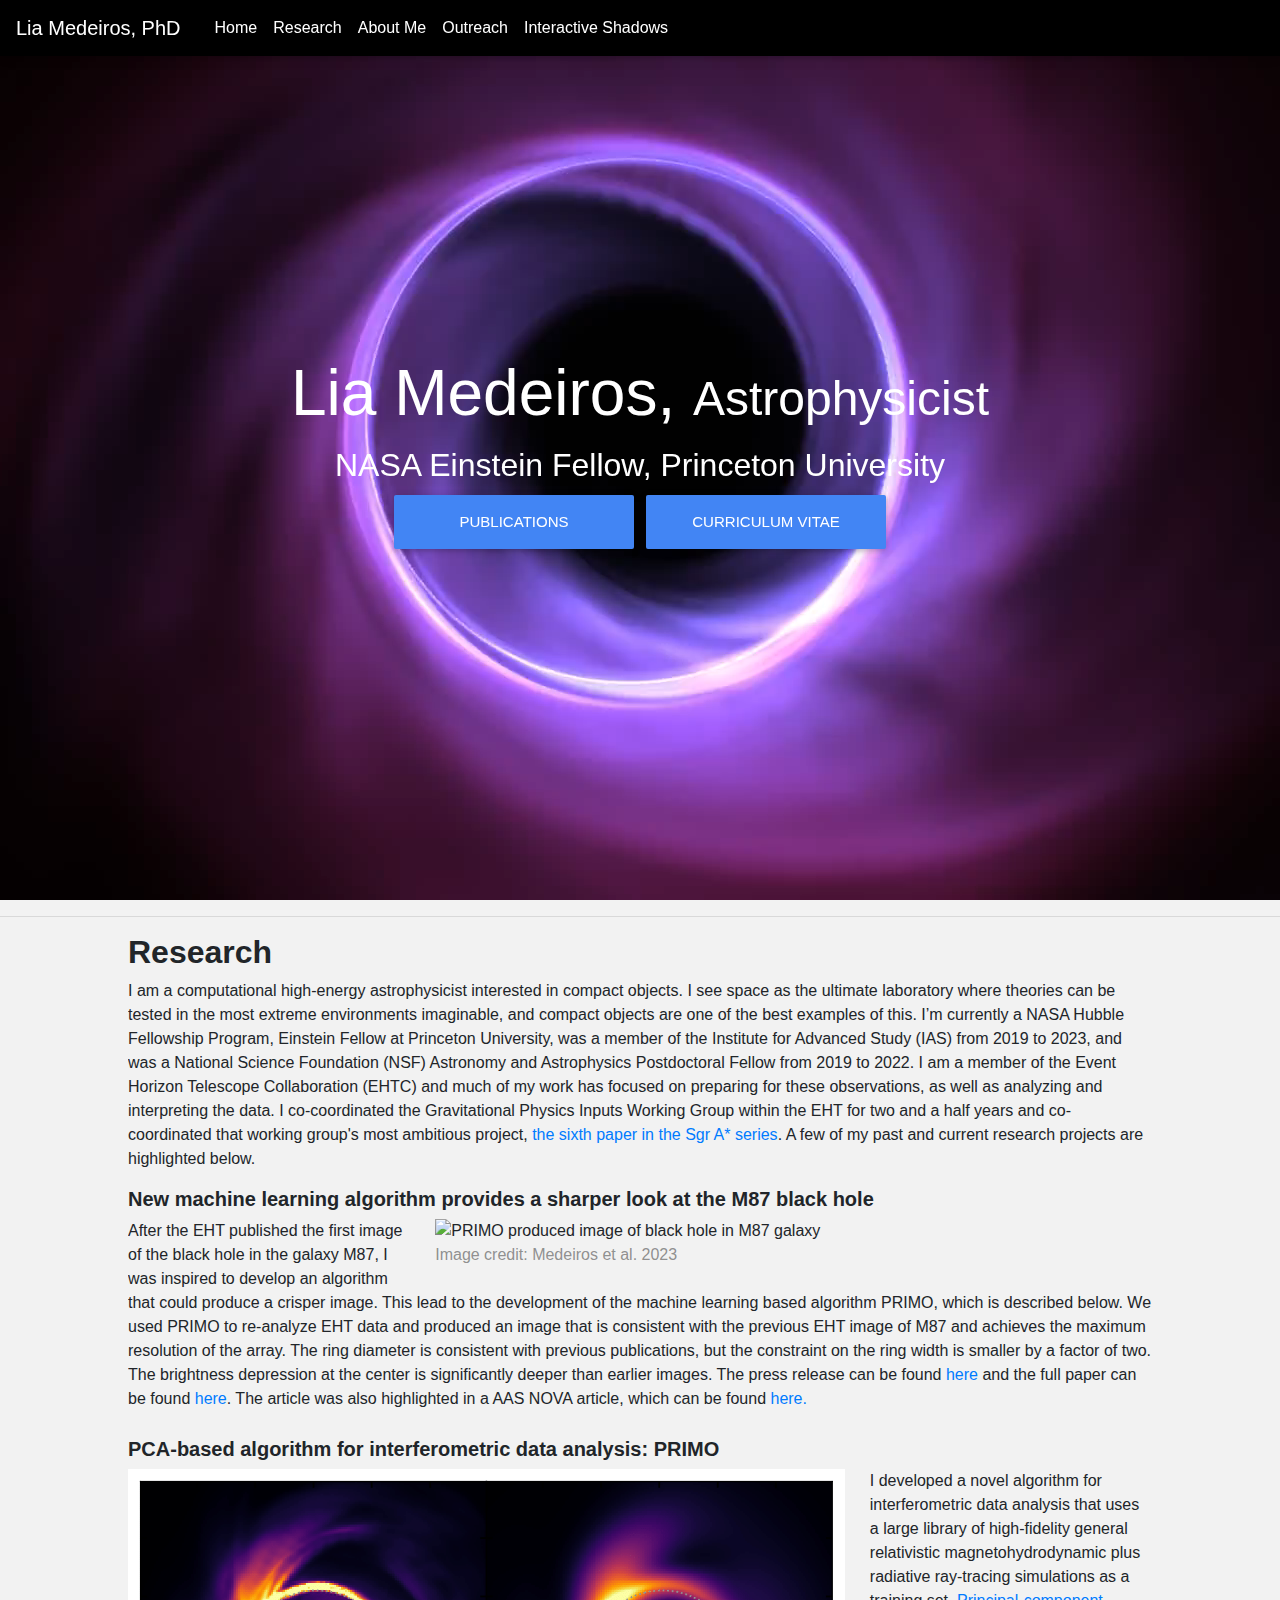
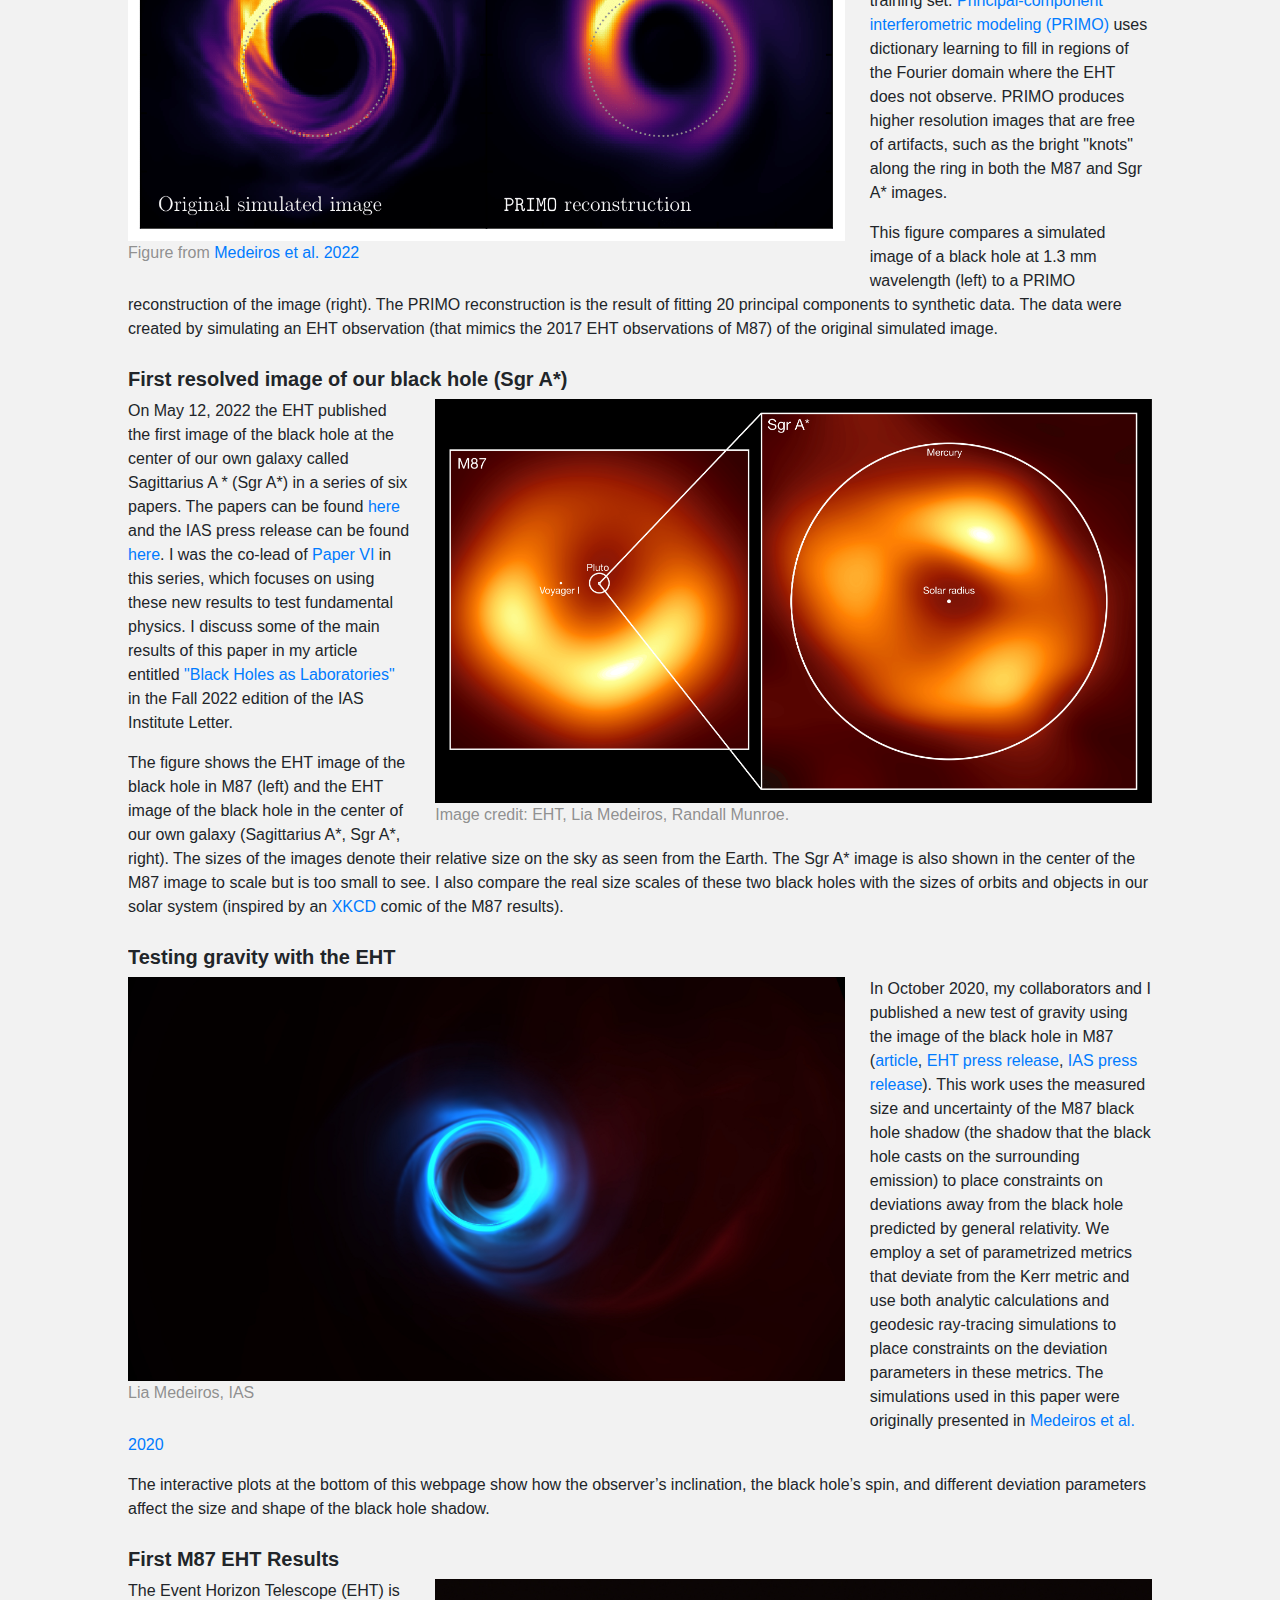
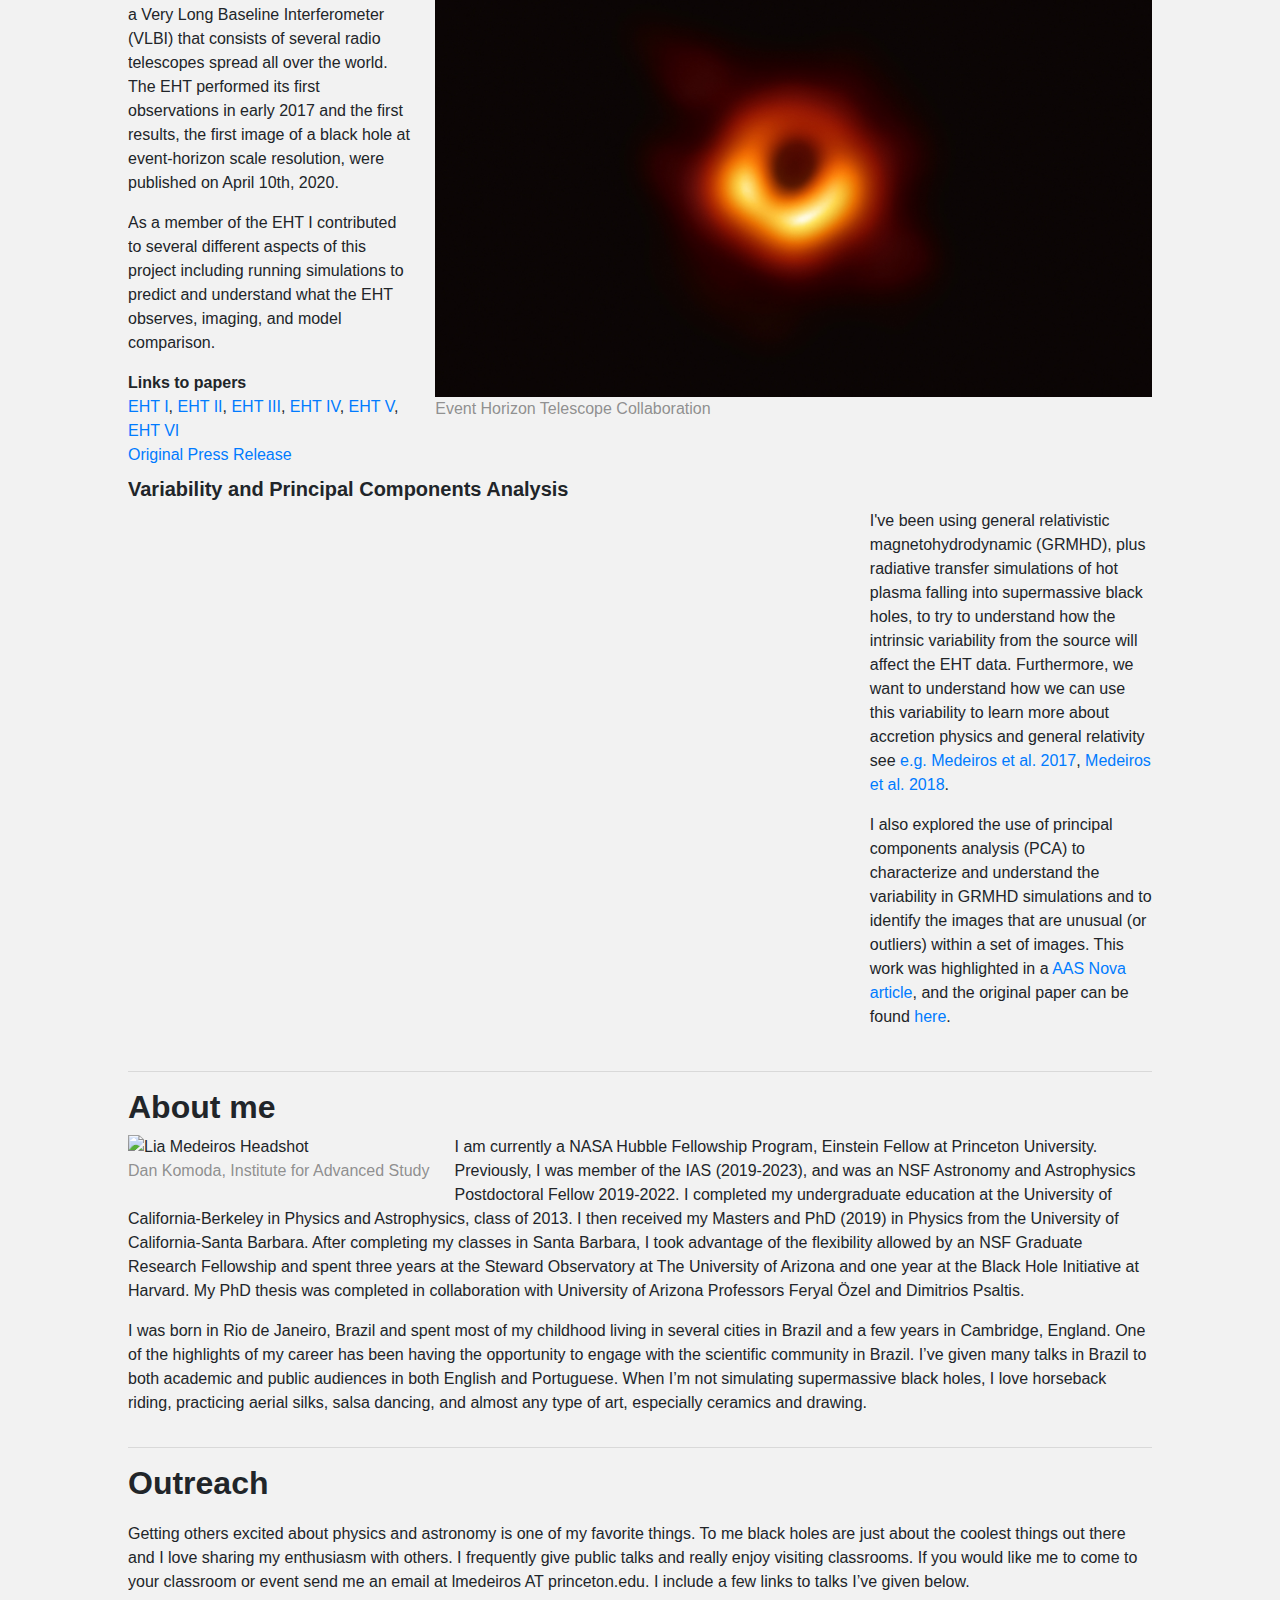
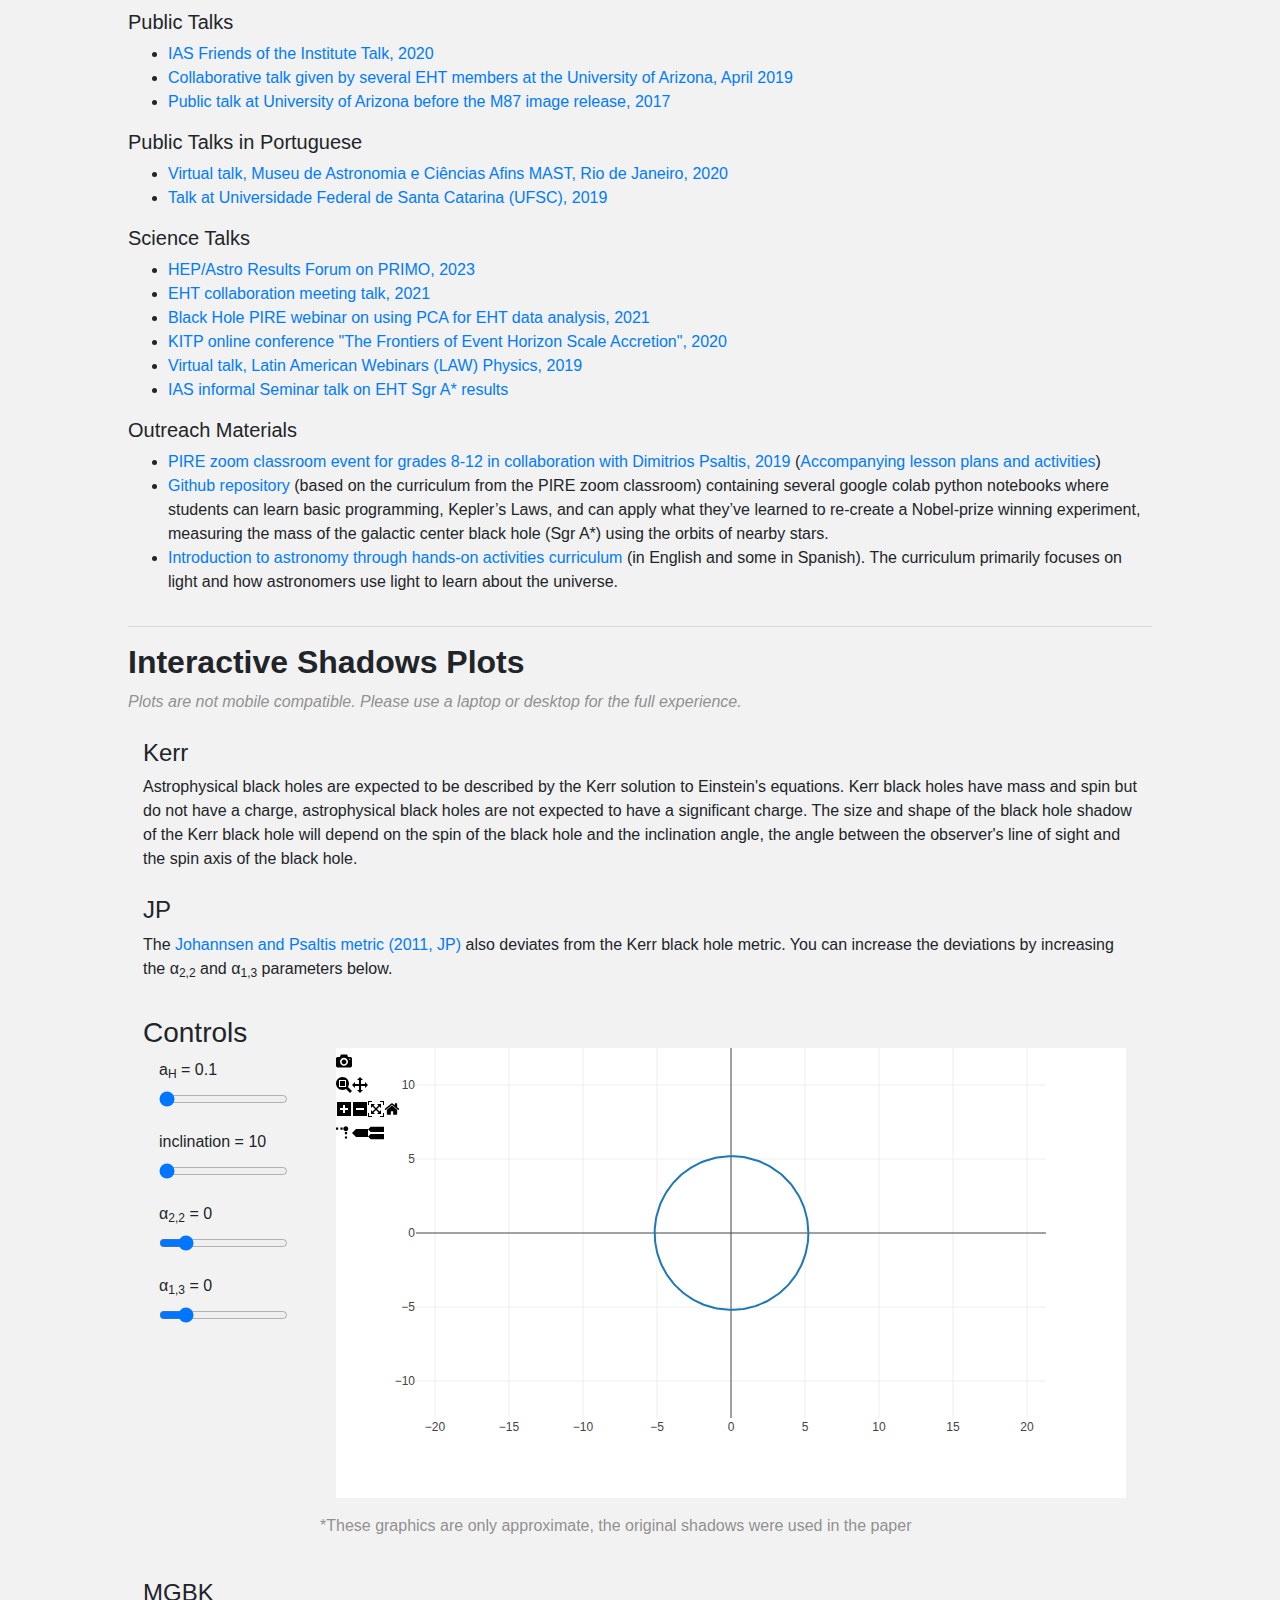
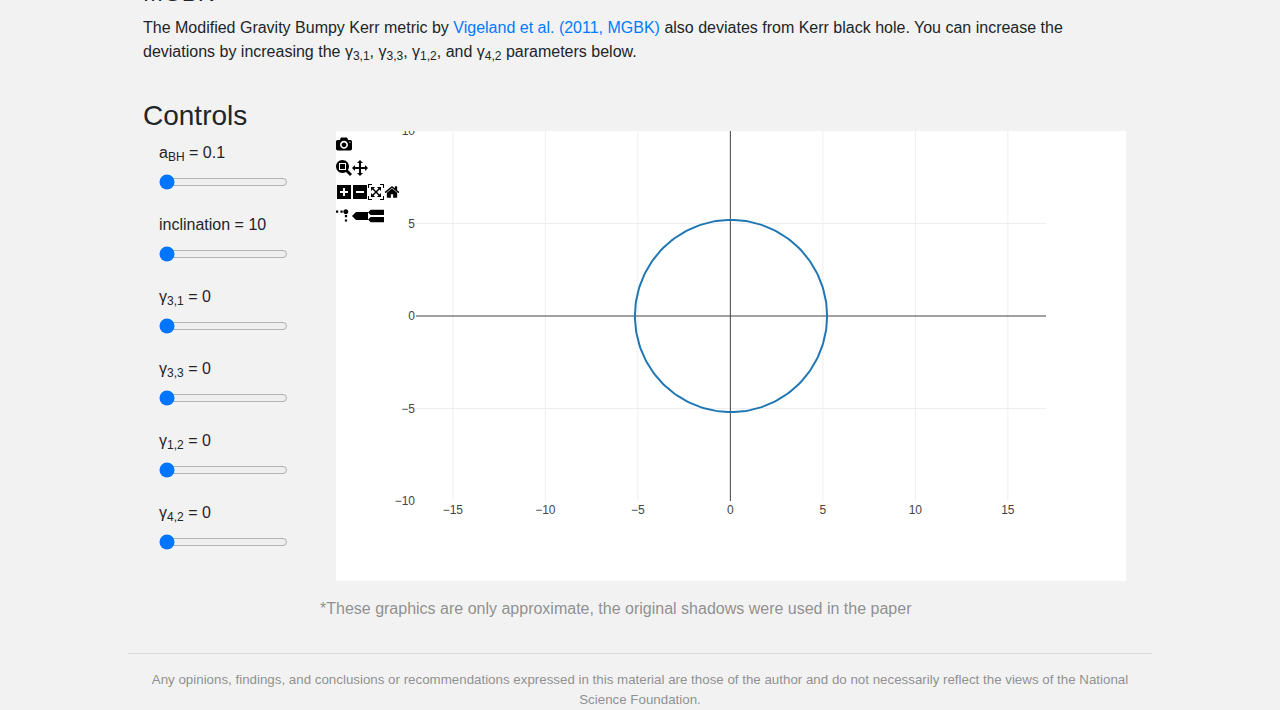
==== index.html @ b9359ac3 "fix youtube embedding" ====
<!DOCTYPE html>
<html lang="en-US" data-reactroot=""><head><meta http-equiv="Content-Type" content="text/html; charset=UTF-8"><meta name="viewport" content="width=device-width, initial-scale=1, maximum-scale=5, shrink-to-fit=no"><link href="./static/main.css" rel="stylesheet"><style id="plotly.js-style-global"></style><style type="text/css">.bc-icons.breadcrumb-item::before,
.bc-icons.breadcrumb-item::after {
  content: none;
}

.bc-icons.breadcrumb-item + .active.breadcrumb-item::before,
.bc-icons.breadcrumb-item + .active.breadcrumb-item::after{
  content: none;
}

.bc-icons.breadcrumb-item.active {
  color: #eeeeee;
}
</style><style type="text/css">.btn-group-vertical>.btn,
.btn-group-vertical>.btn+.btn-group,
.btn-group-vertical>.btn-group+.btn,
.btn-group-vertical>.btn-group+.btn-group {
  margin-left: 0px;
}

.btn-group-lg>.btn {
  font-size: 0.9rem;
  padding: 1rem 2.4rem;
}

.btn-group-sm>.btn {
  font-size: 0.6rem;
  padding: 0.5rem 1.6rem;
}

.btn-floating.btn.btn-sm,
.btn-floating.btn.btn-lg {
  padding: 0;
}
</style><style type="text/css">.Ripple {
  position: absolute;
  background: rgba(255, 255, 255, 0.3);
  border-radius: 50%;
  opacity: 1;
  transform: scale(0);
}

.Ripple-outline {
  background: rgba(0, 0, 0, 0.2);
}

.Ripple.is-reppling {
  animation: ripple 0.5s linear;
}

.Ripple-parent {
  position: relative;
  overflow: hidden;
  cursor: pointer;
}

@keyframes ripple {
  100% {
    opacity: 0;
    transform: scale(3);
  }
}
</style><style type="text/css">.carousel-inner {
  position: relative;
  overflow: hidden;
  width: 100%;
  height: 100%;
}

.carousel-fade .carousel-item {
  position: absolute;
  left: 0;
  top: 0;
  width: 100%;
  height: 100%;
  display: block !important;
  opacity: 0;
  z-index: 0;
  transition: transform 0ms ease-in-out, opacity 0.8s ease-out;
}

.carousel-fade .carousel-item.active {
  position: relative;
  z-index: 1;
  opacity: 1;
}

.carousel-multi-item .carousel-item {
  display: inline-block !important;
}

.carousel .carousel-slide-item {
  transition: left 0.5s;
}

.carousel-control-prev, .carousel-control-next, .carousel-item-prev, .carousel-item-next {
  z-index: 2;
}
</style><style type="text/css">.table-wrapper-scroll-y {
  display: block;
  max-height: 200px;
  overflow-y: auto;
  -ms-overflow-style: -ms-autohiding-scrollbar;
}
</style><style type="text/css">div.mdb-datatable div.mdb-datatable-length select,
div.mdb-datatable div.mdb-datatable-length input {
  width: auto; }

div.mdb-datatable div.mdb-datatable-length.d-flex.flex-row label {
  margin-top: 1.2rem;
  margin-right: 1rem; }

div.mdb-datatable div.mdb-datatable-length.d-flex.flex-row .select-wrapper.mdb-select span,
div.mdb-datatable div.mdb-datatable-length.d-flex.flex-row .select-wrapper.mdb-select .select-dropdown {
  margin-top: 1rem; }

div.mdb-datatable div.mdb-datatable-length label, div.mdb-datatable div.mdb-datatable-filter label {
  font-weight: 400;
  text-align: left;
  margin-bottom: 0; }

div.mdb-datatable div.mdb-datatable-filter {
  text-align: right; }
  div.mdb-datatable div.mdb-datatable-filter select,
  div.mdb-datatable div.mdb-datatable-filter input {
    width: auto; }
  div.mdb-datatable div.mdb-datatable-filter input {
    display: inline-block;
    margin-left: .5rem; }

div.mdb-datatable div.mdb-datatable-info, div.mdb-datatable div.mdb-dataTables_paginate, div.mdb-datatable div.mdb-datatable-entries {
  padding-top: 1rem;
  padding-bottom: 1rem;
  font-weight: 400;
  font-size: .9rem;
  padding-left: .7rem;
  padding-right: .7rem; }

div.mdb-datatable div.mdb-datatable-info {
  display: flex;
  justify-content: center; }

div.mdb-datatable div.mdb-dataTables_paginate {
  margin: 0;
  text-align: right; }
  div.mdb-datatable div.mdb-dataTables_paginate ul.pagination {
    -ms-flex-pack: end;
    -webkit-justify-content: flex-end;
    justify-content: flex-end;
    -webkit-box-pack: end; }
    div.mdb-datatable div.mdb-dataTables_paginate ul.pagination .page-item.active .page-link {
      background-color: #7e7e7e; }
      div.mdb-datatable div.mdb-dataTables_paginate ul.pagination .page-item.active .page-link:focus {
        background-color: #7e7e7e; }
    div.mdb-datatable div.mdb-dataTables_paginate ul.pagination .page-item .page-link:focus {
      -webkit-box-shadow: none;
      box-shadow: none; }

@media (max-width: 767px) {
  div.mdb-datatable div .mdb-datatable-length,
  div.mdb-datatable div .mdb-datatable-filter,
  div.mdb-datatable div .mdb-datatable-info,
  div.mdb-datatable div .mdb-dataTables_paginate ul.pagination {
    -ms-flex-pack: center;
    -webkit-justify-content: center;
    justify-content: center;
    text-align: center;
    -webkit-box-pack: center; } }

.bs-select select {
  display: inline-block !important; }

table.mdb-dataTable thead,
table thead.mdb-dataTable-head {
  cursor: pointer; }
  table.mdb-dataTable thead th,
  table thead.mdb-dataTable-head th {
    font-weight: 600; }
  table.mdb-dataTable thead > tr > th.sorting_asc, table.mdb-dataTable thead > tr > th.sorting_desc, table.mdb-dataTable thead > tr > th.sorting,
  table.mdb-dataTable thead > tr > td.sorting_asc,
  table.mdb-dataTable thead > tr > td.sorting_desc,
  table.mdb-dataTable thead > tr > td.sorting,
  table thead.mdb-dataTable-head > tr > th.sorting_asc,
  table thead.mdb-dataTable-head > tr > th.sorting_desc,
  table thead.mdb-dataTable-head > tr > th.sorting,
  table thead.mdb-dataTable-head > tr > td.sorting_asc,
  table thead.mdb-dataTable-head > tr > td.sorting_desc,
  table thead.mdb-dataTable-head > tr > td.sorting {
    padding-right: 30px; }
  table.mdb-dataTable thead > tr > th:active,
  table.mdb-dataTable thead > tr > td:active,
  table thead.mdb-dataTable-head > tr > th:active,
  table thead.mdb-dataTable-head > tr > td:active {
    outline: none; }
  table.mdb-dataTable thead .sorting,
  table.mdb-dataTable thead .sorting_asc,
  table.mdb-dataTable thead .sorting_desc,
  table.mdb-dataTable thead .sorting_asc_disabled,
  table.mdb-dataTable thead .sorting_desc_disabled,
  table thead.mdb-dataTable-head .sorting,
  table thead.mdb-dataTable-head .sorting_asc,
  table thead.mdb-dataTable-head .sorting_desc,
  table thead.mdb-dataTable-head .sorting_asc_disabled,
  table thead.mdb-dataTable-head .sorting_desc_disabled {
    position: relative;
    cursor: pointer; }
    table.mdb-dataTable thead .sorting:before, table.mdb-dataTable thead .sorting:after,
    table.mdb-dataTable thead .sorting_asc:before,
    table.mdb-dataTable thead .sorting_asc:after,
    table.mdb-dataTable thead .sorting_desc:before,
    table.mdb-dataTable thead .sorting_desc:after,
    table.mdb-dataTable thead .sorting_asc_disabled:before,
    table.mdb-dataTable thead .sorting_asc_disabled:after,
    table.mdb-dataTable thead .sorting_desc_disabled:before,
    table.mdb-dataTable thead .sorting_desc_disabled:after,
    table thead.mdb-dataTable-head .sorting:before,
    table thead.mdb-dataTable-head .sorting:after,
    table thead.mdb-dataTable-head .sorting_asc:before,
    table thead.mdb-dataTable-head .sorting_asc:after,
    table thead.mdb-dataTable-head .sorting_desc:before,
    table thead.mdb-dataTable-head .sorting_desc:after,
    table thead.mdb-dataTable-head .sorting_asc_disabled:before,
    table thead.mdb-dataTable-head .sorting_asc_disabled:after,
    table thead.mdb-dataTable-head .sorting_desc_disabled:before,
    table thead.mdb-dataTable-head .sorting_desc_disabled:after {
      position: absolute;
      bottom: 1rem;
      display: block;
      opacity: 0; }
  table.mdb-dataTable thead .sorting:hover::before,
  table thead.mdb-dataTable-head .sorting:hover::before {
    opacity: 0.6; }
  table.mdb-dataTable thead .sorting:before,
  table.mdb-dataTable thead .sorting_asc:before,
  table.mdb-dataTable thead .sorting_desc:before,
  table.mdb-dataTable thead .sorting_asc_disabled:before,
  table.mdb-dataTable thead .sorting_desc_disabled:before,
  table thead.mdb-dataTable-head .sorting:before,
  table thead.mdb-dataTable-head .sorting_asc:before,
  table thead.mdb-dataTable-head .sorting_desc:before,
  table thead.mdb-dataTable-head .sorting_asc_disabled:before,
  table thead.mdb-dataTable-head .sorting_desc_disabled:before {
    left: -.4rem;
    font-family: "Font Awesome\ 5 Free", sans-serif;
    font-size: 1rem;
    font-weight: 900;
    content: "\f062"; }
  table.mdb-dataTable thead .sorting:after,
  table.mdb-dataTable thead .sorting_asc:after,
  table.mdb-dataTable thead .sorting_desc:after,
  table.mdb-dataTable thead .sorting_asc_disabled:after,
  table.mdb-dataTable thead .sorting_desc_disabled:after,
  table thead.mdb-dataTable-head .sorting:after,
  table thead.mdb-dataTable-head .sorting_asc:after,
  table thead.mdb-dataTable-head .sorting_desc:after,
  table thead.mdb-dataTable-head .sorting_asc_disabled:after,
  table thead.mdb-dataTable-head .sorting_desc_disabled:after {
    left: -.4rem;
    font-family: "Font Awesome\ 5 Free", sans-serif;
    font-size: 1rem;
    font-weight: 900;
    content: "\f063"; }
  table.mdb-dataTable thead .sorting_asc:before,
  table.mdb-dataTable thead .sorting_desc:after,
  table thead.mdb-dataTable-head .sorting_asc:before,
  table thead.mdb-dataTable-head .sorting_desc:after {
    opacity: 1; }
  table.mdb-dataTable thead .sorting_asc_disabled:before,
  table.mdb-dataTable thead .sorting_desc_disabled:after,
  table thead.mdb-dataTable-head .sorting_asc_disabled:before,
  table thead.mdb-dataTable-head .sorting_desc_disabled:after {
    opacity: 0; }

.mdb-dataTable_scrollBodyHead .dataTables_scrollHeadInner,
.mdb-dataTable_scrollBodyHead .dataTables_scrollHeadInner table {
  padding-right: 0 !important;
  margin-right: 0 !important;
  width: 100% !important; }

.mdb-dataTable_scrollBodyHead .dataTables_scrollHeadInner table {
  margin-bottom: 0 !important; }

.dataTables_scrollFoot .dataTables_scrollFootInner,
.dataTables_scrollFoot .dataTables_scrollFootInner table {
  padding-right: 0 !important;
  margin-right: 0 !important;
  width: 100% !important; }

.mdb-datatable table tr {
  border-bottom: 1px solid #dee2e6; }
</style><style type="text/css">table.mdb-dataTable tbody > tr.selected,
table.mdb-dataTable tbody > tr > .selected {
  background-color: #f5f5f5; }

table.mdb-dataTable tbody > tr:not(.selected):hover {
  background-color: rgba(245, 245, 245, 0.4); }

table.mdb-dataTable.stripe tbody > tr.odd.selected,
table.mdb-dataTable.stripe tbody > tr.odd > .selected, table.mdb-dataTable.display tbody > tr.odd.selected,
table.mdb-dataTable.display tbody > tr.odd > .selected {
  background-color: #acbad4; }

table.mdb-dataTable.hover tbody > tr.selected:hover,
table.mdb-dataTable.hover tbody > tr > .selected:hover, table.mdb-dataTable.display tbody > tr.selected:hover,
table.mdb-dataTable.display tbody > tr > .selected:hover {
  background-color: #aab7d1; }

table.mdb-dataTable.order-column tbody > tr.selected > .sorting_1,
table.mdb-dataTable.order-column tbody > tr.selected > .sorting_2,
table.mdb-dataTable.order-column tbody > tr.selected > .sorting_3, table.mdb-dataTable.display tbody > tr.selected > .sorting_1,
table.mdb-dataTable.display tbody > tr.selected > .sorting_2,
table.mdb-dataTable.display tbody > tr.selected > .sorting_3 {
  background-color: #acbad5; }

table.mdb-dataTable.order-column tbody > tr > .selected, table.mdb-dataTable.display tbody > tr > .selected {
  background-color: #acbad5; }

table.mdb-dataTable.display tbody > tr.odd.selected > .sorting_1, table.mdb-dataTable.order-column.stripe tbody > tr.odd.selected > .sorting_1 {
  background-color: #a6b4cd; }

table.mdb-dataTable.display tbody > tr.odd.selected > .sorting_2,
table.mdb-dataTable.order-column.stripe tbody > tr.odd.selected > .sorting_2 {
  background-color: #a8b5cf; }

table.mdb-dataTable.display tbody > tr.odd.selected > .sorting_3,
table.mdb-dataTable.order-column.stripe tbody > tr.odd.selected > .sorting_3 {
  background-color: #a9b7d1; }

table.mdb-dataTable.display tbody > tr.even.selected > .sorting_1,
table.mdb-dataTable.order-column.stripe tbody > tr.even.selected > .sorting_1 {
  background-color: #acbad5; }

table.mdb-dataTable.display tbody > tr.even.selected > .sorting_2,
table.mdb-dataTable.order-column.stripe tbody > tr.even.selected > .sorting_2 {
  background-color: #aebcd6; }

table.mdb-dataTable.display tbody > tr.even.selected > .sorting_3,
table.mdb-dataTable.order-column.stripe tbody > tr.even.selected > .sorting_3 {
  background-color: #afbdd8; }

table.mdb-dataTable.display tbody > tr.odd > .selected,
table.mdb-dataTable.order-column.stripe tbody > tr.odd > .selected {
  background-color: #a6b4cd; }

table.mdb-dataTable.display tbody > tr.even > .selected,
table.mdb-dataTable.order-column.stripe tbody > tr.even > .selected {
  background-color: #acbad5; }

table.mdb-dataTable.display tbody > tr.selected:hover > .sorting_1,
table.mdb-dataTable.order-column.hover tbody > tr.selected:hover > .sorting_1 {
  background-color: #a2aec7; }

table.mdb-dataTable.display tbody > tr.selected:hover > .sorting_2,
table.mdb-dataTable.order-column.hover tbody > tr.selected:hover > .sorting_2 {
  background-color: #a3b0c9; }

table.mdb-dataTable.display tbody > tr.selected:hover > .sorting_3,
table.mdb-dataTable.order-column.hover tbody > tr.selected:hover > .sorting_3 {
  background-color: #a5b2cb; }

table.mdb-dataTable.display tbody > tr:hover > .selected,
table.mdb-dataTable.display tbody > tr > .selected:hover, table.mdb-dataTable.order-column.hover tbody > tr:hover > .selected,
table.mdb-dataTable.order-column.hover tbody > tr > .selected:hover {
  background-color: #a2aec7; }

table.mdb-dataTable tbody td.select-checkbox, table.mdb-dataTable tbody td.select-checkbox-all,
table.mdb-dataTable tbody th.select-checkbox,
table.mdb-dataTable tbody th.select-checkbox-all,
table.mdb-dataTable thead td.select-checkbox,
table.mdb-dataTable thead td.select-checkbox-all,
table.mdb-dataTable thead th.select-checkbox,
table.mdb-dataTable thead th.select-checkbox-all {
  position: relative; }
  table.mdb-dataTable tbody td.select-checkbox:before, table.mdb-dataTable tbody td.select-checkbox:after, table.mdb-dataTable tbody td.select-checkbox-all:before, table.mdb-dataTable tbody td.select-checkbox-all:after,
  table.mdb-dataTable tbody th.select-checkbox:before,
  table.mdb-dataTable tbody th.select-checkbox:after,
  table.mdb-dataTable tbody th.select-checkbox-all:before,
  table.mdb-dataTable tbody th.select-checkbox-all:after,
  table.mdb-dataTable thead td.select-checkbox:before,
  table.mdb-dataTable thead td.select-checkbox:after,
  table.mdb-dataTable thead td.select-checkbox-all:before,
  table.mdb-dataTable thead td.select-checkbox-all:after,
  table.mdb-dataTable thead th.select-checkbox:before,
  table.mdb-dataTable thead th.select-checkbox:after,
  table.mdb-dataTable thead th.select-checkbox-all:before,
  table.mdb-dataTable thead th.select-checkbox-all:after {
    position: absolute;
    top: 50%;
    transform: translate(-50%, -50%);
    left: 50%;
    box-sizing: border-box;
    display: block;
    width: 20px;
    height: 20px; }
  table.mdb-dataTable tbody td.select-checkbox:hover, table.mdb-dataTable tbody td.select-checkbox-all:hover,
  table.mdb-dataTable tbody th.select-checkbox:hover,
  table.mdb-dataTable tbody th.select-checkbox-all:hover,
  table.mdb-dataTable thead td.select-checkbox:hover,
  table.mdb-dataTable thead td.select-checkbox-all:hover,
  table.mdb-dataTable thead th.select-checkbox:hover,
  table.mdb-dataTable thead th.select-checkbox-all:hover {
    cursor: pointer; }

table.mdb-dataTable tbody td.select-checkbox:before,
table.mdb-dataTable tbody th.select-checkbox.select-checkbox-all:before,
table.mdb-dataTable thead td.select-checkbox:before,
table.mdb-dataTable thead th.select-checkbox.select-checkbox-all:before {
  content: ' ';
  border: 2px solid #5a5a5a;
  border-radius: 3px; }

table.mdb-dataTable tr.selected td.select-checkbox:after,
table.mdb-dataTable tr.selected th.select-checkbox:after {
  margin-top: 0;
  text-align: center;
  font-family: 'Font Awesome\ 5 Free', sans-serif;
  font-size: 0.9rem;
  font-weight: 600;
  content: '\f00c';
  background-color: #a6c;
  box-shadow: 0 0 1em #5a5a5a;
  color: #fff; }

div.mdb-datatable span.select-info, div.mdb-datatable span.select-item {
  margin-left: 0.5em; }

@media screen and (max-width: 640px) {
  div.mdb-datatable span.select-info, div.mdb-datatable span.select-item {
    display: block;
    margin-left: 0; } }
</style><style type="text/css">.dropup .dropdown-menu {
  top: auto !important;
  bottom: 100% !important;
  transform: translate3d(5px, 5px, 0px) !important;
}

.dropdown-menu-right {
  left: 0 !important;
  right: auto !important;
}
</style><style type="text/css">.hamburger-button__checkbox {
  display: none;
}

.hamburger-button__button {
  background-color: transparent;
  height: 100%;
  width: 100%;
  text-align: center;
  cursor: pointer;
  top: -5px;
}

label.hamburger-button__button {
  margin-bottom: 0;
}

#nav-icon1 {
  width: 1.5em;
  height: 1.5em;
  position: relative;
  -webkit-transform: rotate(0deg);
  -moz-transform: rotate(0deg);
  -o-transform: rotate(0deg);
  transform: rotate(0deg);
  -webkit-transition: .5s ease-in-out;
  -moz-transition: .5s ease-in-out;
  -o-transition: .5s ease-in-out;
  transition: .5s ease-in-out;
  cursor: pointer;
}

#nav-icon1 span {
  display: block;
  position: absolute;
  height: 3px;
  width: 100%;
  border-radius: 1px;
  background-color: #fff;
  opacity: 1;
  left: 0;
  -webkit-transform: rotate(0deg);
  -moz-transform: rotate(0deg);
  -o-transform: rotate(0deg);
  transform: rotate(0deg);
  -webkit-transition: .25s ease-in-out;
  -moz-transition: .25s ease-in-out;
  -o-transition: .25s ease-in-out;
  transition: .25s ease-in-out;
}

#nav-icon1 span:nth-child(1) {
  top: 5px;
}

#nav-icon1 span:nth-child(2) {
  top: 16px;
}

#nav-icon1 span:nth-child(3) {
  top: 27px;
}

.hamburger-button__checkbox:checked+#nav-icon1 span:nth-child(1) {
  top: 16px;
  -webkit-transform: rotate(135deg);
  -moz-transform: rotate(135deg);
  -o-transform: rotate(135deg);
  transform: rotate(135deg);
}

.hamburger-button__checkbox:checked+#nav-icon1 span:nth-child(2) {
  opacity: 0;
  left: -60px;
}

.hamburger-button__checkbox:checked+#nav-icon1 span:nth-child(3) {
  top: 16px;
  -webkit-transform: rotate(-135deg);
  -moz-transform: rotate(-135deg);
  -o-transform: rotate(-135deg);
  transform: rotate(-135deg);
}
</style><style type="text/css">.overflow-y-scroll {
  overflow-y: scroll !important;
}
</style><style type="text/css">.popover {
  width: auto;
  background-color: white;
  color: #97999b;
  text-align: center;
  display: inline-block;
  border-radius: 3px;
  position: absolute;
  font-size: 0.83em;
  font-weight: normal;
  border: 1px rgb(0, 0, 0) solid;
  /* z-index: 200000; */
  z-index: 10;
  /* max-width: initial; */
  max-width: 274px;
  text-align: start;
  background-color: #fff;
  border: 1px solid rgba(0, 0, 0, 0.2);
  border-radius: 0.3rem;
  opacity: 0;
  transition: opacity 0.3s, visibility 0.3s;
  visibility: hidden;
}

.show.popover {
  z-index: 999;
  opacity: 1;
  visibility: visible;
}

.popover-body {
  color: #6c6e71;
}

.popover .popover_arrow {
  width: 0;
  height: 0;
  border-style: solid;
  position: absolute;
  margin: 6px;
  color: transparent;
}

.popover[x-placement^="top"] {
  margin-bottom: 15px;
}

.popover[x-placement^="top"] .popover_arrow {
  border-width: 8px 8px 0 8px;
  border-color: #d6d6d6 transparent transparent transparent;
  bottom: -8px;
  margin-bottom: 0;
}

.popover[x-placement^="top"] .popover_arrow::before {
  content: "";
  display: inline-block;
  position: absolute;
  left: -8px;
  bottom: 1.5px;
  border: solid;
  border-width: 8px 8px 0 8px;
  border-color: white transparent transparent transparent;
}

.popover[x-placement^="bottom"] {
  margin-top: 15px;
}

.popover[x-placement^="bottom"] .popover_arrow {
  border-width: 0 8px 8px 8px;
  border-color: transparent transparent #d6d6d6 transparent;
  top: -8px;
  margin-top: 0;
}

.popover[x-placement^="bottom"] .popover_arrow::before {
  content: "";
  display: inline-block;
  position: absolute;
  left: -8px;
  top: 1.45px;
  border: solid;
  border-width: 0 8px 8px 8px;
  border-color: transparent transparent white transparent;
}

.popover[x-placement^="right"] {
  margin-left: 15px;
}

.popover[x-placement^="right"] .popover_arrow {
  border-width: 8px 8px 8px 0;
  border-color: transparent #d6d6d6 transparent transparent;
  left: -8px;
  margin-left: 0;
}

.popover[x-placement^="right"] .popover_arrow::before {
  content: "";
  display: inline-block;
  position: absolute;
  top: -8px;
  left: 1.45px;
  border: solid;
  border-width: 8px 8px 8px 0;
  border-color: transparent white transparent transparent;
}

.popover[x-placement^="left"] {
  margin-right: 15px;
}

.popover[x-placement^="left"] .popover_arrow {
  border-width: 8px 0 8px 8px;
  border-color: transparent transparent transparent #d6d6d6;
  right: -8px;
  margin-right: 0;
}

.popover[x-placement^="left"] .popover_arrow::before {
  content: "";
  display: inline-block;
  position: absolute;
  top: -8px;
  right: 1.45px;
  border: solid;
  border-width: 8px 0 8px 8px;
  border-color: transparent transparent transparent white;
}

.tooltip {
  width: auto;
  background-color: black;
  color: white;
  text-align: center;
  display: inline-block;
  border-radius: 3px;
  position: absolute;
  /* font-size: 0.83em; */
  font-weight: normal;
  border: 1px rgb(0, 0, 0) solid;
  /* z-index: 200000; */
  z-index: 15;
  /* max-width: initial; */
  max-width: 274px;
  text-align: start;
  border: 1px solid rgba(0, 0, 0, 0.2);
  border-radius: 0.3rem;
  opacity: 0;
  transition: opacity 0.3s, visibility 0.3s;
  visibility: hidden;
}

.tooltip-inner {
  display: block;
}

.show.tooltip {
  z-index: 999;

  opacity: 1;
  visibility: visible;
}

.tooltip .popover_arrow {
  width: 0;
  height: 0;
  border-style: solid;
  position: absolute;
  margin: 6px;
  color: transparent;
}

.tooltip[x-placement^="top"],
.show[x-placement^="top"]:not(.tooltip) {
  margin-bottom: 5px;
}

.tooltip[x-placement^="top"] .popover_arrow {
  border-width: 6px 6px 0 6px;
  border-color: #131313 transparent transparent transparent;
  bottom: -6px;
  margin-bottom: 0;
}

.tooltip[x-placement^="top"] .popover_arrow::before {
  content: "";
  display: inline-block;
  position: absolute;
  left: -6px;
  bottom: 1.5px;
  border: solid;
  border-width: 6px 6px 0 6px;
  border-color: black transparent transparent transparent;
}

.tooltip[x-placement^="bottom"],
.show[x-placement^="bottom"]:not(.tooltip) {
  margin-top: 5px;
}

.tooltip[x-placement^="bottom"] .popover_arrow {
  border-width: 0 6px 6px 6px;
  border-color: transparent transparent #131313 transparent;
  top: -6px;
  margin-top: 0;
}

.tooltip[x-placement^="bottom"] .popover_arrow::before {
  content: "";
  display: inline-block;
  position: absolute;
  left: -6px;
  top: 1.45px;
  border: solid;
  border-width: 0 6px 6px 6px;
  border-color: transparent transparent black transparent;
}

.tooltip[x-placement^="right"],
.show[x-placement^="right"]:not(.tooltip) {
  margin-left: 5px;
}

.tooltip[x-placement^="right"] .popover_arrow {
  border-width: 6px 6px 6px 0;
  border-color: transparent #131313 transparent transparent;
  left: -6px;
  margin-left: 0;
}

.tooltip[x-placement^="right"] .popover_arrow::before {
  content: "";
  display: inline-block;
  position: absolute;
  top: -6px;
  left: 1.45px;
  border: solid;
  border-width: 6px 6px 6px 0;
  border-color: transparent black transparent transparent;
}

.tooltip[x-placement^="left"],
.show[x-placement^="left"]:not(.tooltip) {
  margin-right: 5px;
}

.tooltip[x-placement^="left"] .popover_arrow {
  border-width: 6px 0 6px 6px;
  border-color: transparent transparent transparent #131313;
  right: -6px;
  margin-right: 0;
}

.tooltip[x-placement^="left"] .popover_arrow::before {
  content: "";
  display: inline-block;
  position: absolute;
  top: -6px;
  right: 1.45px;
  border: solid;
  border-width: 6px 0 6px 6px;
  border-color: transparent transparent transparent black;
}
</style><style type="text/css">.note-dark {
  background-color: #000;
  color: #fff;
  border-color: #58595a;
}

.note-default {
  background-color: rgb(164, 243, 235);
  border-color: #00695c;
}

.note-elegant {
  background-color: #2E2E2E;
  border-color: #212121;
  color: #fff;
}

.note-stylish {
  background-color: #4B515D;
  border-color: #3E4551;
  color: #fff;
}

.note-unique {
  background-color: #3F729B;
  border-color: #1C2331;
  color: #fff;
}

.note-special {
  background-color: #37474F;
  border-color: #263238;
  color: #fff;
}
</style><title>Lia Medeiros, Phd.</title><style id="plotly.js-style-modebar-30e3aa"></style><style id="plotly.js-style-modebar-1b06f6"></style></head><body><div id="root"><div tabindex="-1" class="full-height" style="outline: none;"><div class="App full-height"><nav data-test="navbar" class="navbar-dark black navbar navbar-expand-md fixed-top" role="navigation"><div data-test="navbar-brand" class="navbar-brand"><strong class="white-text">Lia Medeiros, PhD</strong></div><button data-test="navbar-toggler" type="button" class="navbar-toggler"><span class="navbar-toggler-icon"></span></button><div data-test="collapse" id="navbarCollapse3" class="collapse navbar-collapse"><ul data-test="navbar-nav" class="navbar-nav mr-auto"><li data-test="nav-item" class="nav-item nav-item"><a class="nav-link" href="#home">Home<span class="sr-only">(current)</span></a></li><li data-test="nav-item" class="nav-item nav-item"><a class="nav-link" href="#research">Research<span class="sr-only">(current)</span></a></li><li data-test="nav-item" class="nav-item nav-item"><a class="nav-link" href="#about">About Me<span class="sr-only">(current)</span></a></li><li data-test="nav-item" class="nav-item nav-item"><a class="nav-link" href="#outreach">Outreach<span class="sr-only">(current)</span></a></li><li data-test="nav-item" class="nav-item nav-item"><a class="nav-link" href="#interactive_shadows">Interactive Shadows<span class="sr-only">(current)</span></a></li></ul></div></nav><section class="view hm-black-light" id="home"><div class="flex-center"><video id="simulation-video" loop="" autoplay="" autostart="true" playsinline="" src="/static/background_movie.0fd090fe.mp4" type="video/mp4" codecs="avc1.42E01E, mp4a.40.2"></video><div class="intro-text"><p><span class="name">Lia Medeiros, </span> <span class="title">Astrophysicist</span></p><p class="university">NASA Einstein Fellow, Princeton University</p><div class="intro-links"><a target="_blank" rel="nofollow noopener noreferrer" href="https://ui.adsabs.harvard.edu/search/p_=0&amp;q=orcid%3A%200000-0003-2342-6728&amp;sort=date%20desc%2C%20bibcode%20desc" class="intro-link btn btn-primary btn-lg wow fadeInLeft waves-effect waves-light">Publications</a><a target="_blank" rel="nofollow noopener noreferrer" download="Lia Medeiros CV" href="static/Medeiros.pdf" class="intro-link btn btn-primary btn-lg wow fadeInLeft waves-effect waves-light">Curriculum Vitae</a></div></div></div></section><hr><div id="main"><section class="view skinny" id="research"><h2 class="page-title">Research</h2><div class="research-blurb"><p class="justify">I am a computational high-energy astrophysicist interested in compact objects. I see space as the ultimate laboratory where theories can be tested in the most extreme environments imaginable, and compact objects are one of the best examples of this. I’m currently a NASA Hubble Fellowship Program, Einstein Fellow at Princeton University, was a member of the Institute for Advanced Study (IAS) from 2019 to 2023, and was a National Science Foundation (NSF) Astronomy and Astrophysics Postdoctoral Fellow from 2019 to 2022. I am a member of the Event Horizon Telescope Collaboration (EHTC) and much of my work has focused on preparing for these observations, as well as analyzing and interpreting the data. I co-coordinated the Gravitational Physics Inputs Working Group within the EHT for two and a half years and co-coordinated that working group's most ambitious project,<a href="https://iopscience.iop.org/article/10.3847/2041-8213/ac6756/pdf"> the sixth paper in the Sgr A* series</a>. A few of my past and current research projects are highlighted below.</p></div><h5 class="font-weight-bold">New machine learning algorithm provides a sharper look at the M87 black hole</h5><div class="test-gravity-container"><div class="test-gravity-pic right-float"><img alt="PRIMO produced image of black hole in M87 galaxy" src="static/PRIMO_M87_fade_video.gif" class="simulation-pic"><span class="citation">Image credit: Medeiros et al. 2023</span></div><p>After the EHT published the first image of the black hole in the galaxy M87, I was inspired to develop an algorithm that could produce a crisper image. This lead to the development of the machine learning based algorithm PRIMO, which is described below. We used PRIMO to re-analyze EHT data and produced an image that is consistent with the previous EHT image of M87 and achieves the maximum resolution of the array. The ring diameter is consistent with previous publications, but the constraint on the ring width is smaller by a factor of two. The brightness depression at the center is significantly deeper than earlier images. The press release can be found <a href="https://www.ias.edu/news/sharper-look-m87">here</a> and the full paper can be found <a href="https://iopscience.iop.org/article/10.3847/2041-8213/acc32d">here</a>. The article was also highlighted in a AAS NOVA article, which can be found <a href="https://aasnova.org/2023/12/18/selections-from-2023-sharpening-our-images-of-a-supermassive-black-hole/">here.</a></p></div><h5 class="font-weight-bold">PCA-based algorithm for interferometric data analysis: PRIMO</h5><div class="test-gravity-container"><div class="test-gravity-pic left-float"><img alt="Comparison between simulated imagine and its reconstruction using PRIMO" src="./static/m191_two_panel_best_fit.9b5651f1.png" class="simulation-pic"><span class="citation"> Figure from <a href="https://arxiv.org/pdf/2208.01667.pdf">Medeiros et al. 2022</a></span></div><div><p>I developed a novel algorithm for interferometric data analysis that uses a large library of high-fidelity general relativistic magnetohydrodynamic plus radiative ray-tracing simulations as a training set. <a href="https://arxiv.org/pdf/2208.01667.pdf">Principal-component interferometric modeling (PRIMO)</a> uses dictionary learning to fill in regions of the Fourier domain where the EHT does not observe. PRIMO produces higher resolution images that are free of artifacts, such as the bright "knots" along the ring in both the M87 and Sgr A* images.</p><p>This figure compares a simulated image of a black hole at 1.3 mm wavelength (left) to a PRIMO reconstruction of the image (right). The PRIMO reconstruction is the result of fitting 20 principal components to synthetic data. The data were created by simulating an EHT observation (that mimics the 2017 EHT observations of M87) of the original simulated image.</p></div></div><h5 class="font-weight-bold">First resolved image of our black hole (Sgr A*)</h5><div class="test-gravity-container"><div class="test-gravity-pic right-float"><img alt="Comparison between M87 and Sagittarius A star black hole images" src="static/sgrA_still_scale_compare.png" class="simulation-pic"><span class="citation">Image credit: EHT, Lia Medeiros, Randall Munroe.</span></div><p>On May 12, 2022 the EHT published the first image of the black hole at the center of our own galaxy called Sagittarius A * (Sgr A*) in a series of six papers. The papers can be found <a href="https://iopscience.iop.org/journal/2041-8205/page/Focus_on_First_Sgr_A_Results"> here </a> and the IAS press release can be found <a href="https://www.ias.edu/news/astronomers-reveal-first-image-black-hole-heart-our-galaxy"> here</a>. I was the co-lead of <a href="https://iopscience.iop.org/article/10.3847/2041-8213/ac6756"> Paper VI </a>in this series, which focuses on using these new results to test fundamental physics. I discuss some of the main results of this paper in my article entitled <a href="https://www.ias.edu/sites/default/files/Institute%20Letter%20Fall%202022.pdf">"Black Holes as Laboratories"</a> in the Fall 2022 edition of the IAS Institute Letter.</p><p>The figure shows the EHT image of the black hole in M87 (left) and the EHT image of the black hole in the center of our own galaxy (Sagittarius A*, Sgr A*, right). The sizes of the images denote their relative size on the sky as seen from the Earth. The Sgr A* image is also shown in the center of the M87 image to scale but is too small to see. I also compare the real size scales of these two black holes with the sizes of orbits and objects in our solar system (inspired by an <a href="https://xkcd.com/2135">XKCD</a> comic of the M87 results).</p></div><h5 class="font-weight-bold">Testing gravity with the EHT</h5><div class="test-gravity-container"><div class="test-gravity-pic left-float"><img alt="Testing gravity with the EHT" src="./static/test_gravity_eht.dfa6f3cb.jpeg" class="simulation-pic"><span class="citation">Lia Medeiros, IAS</span></div><p>In October 2020, my collaborators and I published a new test of gravity using the image of the black hole in M87 (<a href="https://journals.aps.org/prl/abstract/10.1103/PhysRevLett.125.141104">article</a>, <a href="https://eventhorizontelescope.org/blog/einsteins-description-gravity-just-got-much-harder-beat-0">EHT press release</a>, <a href="https://www.ias.edu/press-releases/2020/eht-gr-test">IAS press release</a>). This work uses the measured size and uncertainty of the M87 black hole shadow (the shadow that the black hole casts on the surrounding emission) to place constraints on deviations away from the black hole predicted by general relativity. We employ a set of parametrized metrics that deviate from the Kerr metric and use both analytic calculations and geodesic ray-tracing simulations to place constraints on the deviation parameters in these metrics. The simulations used in this paper were originally presented in <a href="https://iopscience.iop.org/article/10.3847/1538-4357/ab8bd1/pdf">Medeiros et al. 2020</a></p><p>The interactive plots at the bottom of this webpage show how the observer’s inclination, the black hole’s spin, and different deviation parameters affect the size and shape of the black hole shadow.</p></div><h5 class="font-weight-bold">First M87 EHT Results</h5><div class="test-gravity-container"><div class="test-gravity-pic right-float"><img alt="Testing gravity with the EHT" src="./static/m87_result.67ec330a.jpg" class="simulation-pic"><span class="citation">Event Horizon Telescope Collaboration</span></div><p>The Event Horizon Telescope (EHT) is a Very Long Baseline Interferometer (VLBI) that consists of several radio telescopes spread all over the world. The EHT performed its first observations in early 2017 and the first results, the first image of a black hole at event-horizon scale resolution, were published on April 10th, 2020.</p><p>As a member of the EHT I contributed to several different aspects of this project including running simulations to predict and understand what the EHT observes, imaging, and model comparison.</p><span class="font-weight-bold">Links to papers</span><br><a href="https://iopscience.iop.org/article/10.3847/2041-8213/ab0ec7/pdf">EHT I</a>, <a href="https://iopscience.iop.org/article/10.3847/2041-8213/ab0c96/pdf">EHT II</a>, <a href="https://iopscience.iop.org/article/10.3847/2041-8213/ab0c57/pdf">EHT III</a>, <a href="https://iopscience.iop.org/article/10.3847/2041-8213/ab0e85/pdf">EHT IV</a>, <a href="https://iopscience.iop.org/article/10.3847/2041-8213/ab0f43/pdf">EHT V</a>, <a href="https://iopscience.iop.org/article/10.3847/2041-8213/ab1141/pdf">EHT VI</a><br><a href="https://eventhorizontelescope.org/press-release-april-10-2019-astronomers-capture-first-image-black-hole">Original Press Release</a></div><h5 class="font-weight-bold">Variability and Principal Components Analysis</h5>

  <div class="test-gravity-container">
    <div class="vid-container test-gravity-pic left-float">
      <iframe title="video" src="https://www.youtube.com/embed/dlFIIGUsVR4"></iframe>
    </div>

  <p>I've been using general relativistic magnetohydrodynamic (GRMHD), plus radiative transfer simulations of hot plasma falling into supermassive black holes, to try to understand how the intrinsic variability from the source will affect the EHT data. Furthermore, we want to understand how we can use this variability to learn more about accretion physics and general relativity see <a href="https://iopscience.iop.org/article/10.3847/1538-4357/aa7751/pdf">e.g. Medeiros et al. 2017</a>, <a href="https://iopscience.iop.org/article/10.3847/1538-4357/aab204/pdf">Medeiros et al. 2018</a>.</p><p>I also explored the use of principal components analysis (PCA) to characterize and understand the variability in GRMHD simulations and to identify the images that are unusual (or outliers) within a set of images. This work was highlighted in a <a href="https://aasnova.org/2018/09/24/planning-for-images-of-a-black-hole/">AAS Nova article</a>, and the original paper can be found <a href="https://iopscience.iop.org/article/10.3847/1538-4357/aad37a/pdf">here</a>.</p></div></section><hr><section class="view skinny" id="about"><h2 class="page-title">About me</h2><div class="about-blurb"><div class="about-pic left-float"><img alt="Lia Medeiros Headshot" class="lia-picture" src="static/lia_headshot.a3f343a0.jpg"><span class="citation">Dan Komoda, Institute for Advanced Study</span></div><p>I am currently a NASA Hubble Fellowship Program, Einstein Fellow at Princeton University. Previously, I was member of the IAS (2019-2023), and was an NSF Astronomy and Astrophysics Postdoctoral Fellow 2019-2022. I completed my undergraduate education at the University of California-Berkeley in Physics and Astrophysics, class of 2013. I then received my Masters and PhD (2019) in Physics from the University of California-Santa Barbara. After completing my classes in Santa Barbara, I took advantage of the flexibility allowed by an NSF Graduate Research Fellowship and spent three years at the Steward Observatory at The University of Arizona and one year at the Black Hole Initiative at Harvard. My PhD thesis was completed in collaboration with University of Arizona Professors Feryal Özel and Dimitrios Psaltis.</p><p>I was born in Rio de Janeiro, Brazil and spent most of my childhood living in several cities in Brazil and a few years in Cambridge, England. One of the highlights of my career has been having the opportunity to engage with the scientific community in Brazil. I’ve given many talks in Brazil to both academic and public audiences in both English and Portuguese. When I’m not simulating supermassive black holes, I love horseback riding, practicing aerial silks, salsa dancing, and almost any type of art, especially ceramics and drawing.</p></div></section><hr><section class="view skinny" id="outreach"><h2 class="page-title">Outreach</h2><div class="public-talks"><p class="justify">Getting others excited about physics and astronomy is one of my favorite things. To me black holes are just about the coolest things out there and I love sharing my enthusiasm with others. I frequently give public talks and really enjoy visiting classrooms. If you would like me to come to your classroom or event send me an email at lmedeiros AT princeton.edu. I include a few links to talks I’ve given below.</p><h5 class="subsection">Public Talks</h5><div class="justify"><ul><li><a href="https://www.youtube.com/watch?v=3Fdy-MLM32g">IAS Friends of the Institute Talk, 2020</a></li><li><a href="https://www.youtube.com/watch?v=kYA2h6FfwvE"> Collaborative talk given by several EHT members at the University of Arizona, April 2019</a></li><li><a href="https://arizona.hosted.panopto.com/Panopto/Pages/Viewer.aspx?tid=64084065-6274-44c9-b38d-189ebc5d6634">Public talk at University of Arizona before the M87 image release, 2017</a></li></ul></div><h5 class="subsection">Public Talks in Portuguese</h5><div class="justify"><ul><li><a href="https://www.youtube.com/watch?v=uWSlrRNcAJw">Virtual talk, Museu de Astronomia e Ciências Afins MAST, Rio de Janeiro, 2020</a> </li><li><a href="https://www.youtube.com/watch?v=6BmyEpCBaWM"> Talk at Universidade Federal de Santa Catarina (UFSC), 2019</a></li></ul></div><h5 class="subsection">Science Talks</h5><div class="justify"><ul><li><a href="https://utexas.app.box.com/s/zzhpl2jgbekw4nfjczpiojyno4mmt2op">HEP/Astro Results Forum on PRIMO, 2023</a></li><li><a href="https://www.youtube.com/watch?v=vYMN-OfX6Wk">EHT collaboration meeting talk, 2021</a> </li><li><a href="https://www.youtube.com/watch?v=Bg_MF31LuVM">Black Hole PIRE webinar on using PCA for EHT data analysis, 2021</a> </li><li><a href="https://www.youtube.com/watch?v=NJyti5lC0jc">KITP online conference "The Frontiers of Event Horizon Scale Accretion", 2020</a> </li><li><a href="https://www.youtube.com/watch?v=yEnbTq8SLzA">Virtual talk, Latin American Webinars (LAW) Physics, 2019</a> </li><li><a href="https://www.youtube.com/watch?v=Te3FV52QUhw">IAS informal Seminar talk on EHT Sgr A* results</a> </li></ul></div><h5 class="subsection">Outreach Materials</h5><div class="justify"><ul><li><a href="https://www.youtube.com/watch?v=xeoNkbxQgN8">PIRE zoom classroom event for grades 8-12 in collaboration with Dimitrios Psaltis, 2019</a> (<a href="http://bhpire.arizona.edu/education/zoom-classroom/">Accompanying lesson plans and activities</a>)</li><li><a href="https://github.com/liamedeiros/Newton2BlackHoles">Github repository</a> (based on the curriculum from the PIRE zoom classroom) containing several google colab python notebooks where students can learn basic programming, Kepler’s Laws, and can apply what they’ve learned to re-create a Nobel-prize winning experiment, measuring the mass of the galactic center black hole (Sgr A*) using the orbits of nearby stars.</li><li><a href="https://www.dropbox.com/scl/fo/0kka04ulr0od1wja35tz1/h?rlkey=dh1wwwg2in7ex97w4ezz77s9x&amp;dl=0">Introduction to astronomy through hands-on activities curriculum</a> (in English and some in Spanish). The curriculum primarily focuses on light and how astronomers use light to learn about the universe.</li></ul></div></div></section><hr><section id="interactive_shadows" class="view skinny"><h2 class="page-title">Interactive Shadows Plots</h2><span class="disclaimer">Plots are not mobile compatible. Please use a laptop or desktop for the full experience.</span><div class="shadows-plot"><div class="justify container plot-title-and-description"><div class="plot-title"><h4><b>Kerr</b></h4></div><div class="plot-description">Astrophysical black holes are expected to be described by the Kerr solution to Einstein's equations. Kerr black holes have mass and spin but do not have a charge, astrophysical black holes are not expected to have a significant charge. The size and shape of the black hole shadow of the Kerr black hole will depend on the spin of the black hole and the inclination angle, the angle between the observer's line of sight and the spin axis of the black hole.</div></div></div><div class="shadows-plot"><div class="justify container plot-title-and-description"><div class="plot-title"><h4><b>JP</b></h4></div><div class="plot-description">The <a href="https://arxiv.org/pdf/1105.3191.pdf">Johannsen and Psaltis metric (2011, JP)</a> also deviates from the Kerr black hole metric. You can increase the deviations by increasing the α<sub>2,2</sub> and α<sub>1,3</sub> parameters below.</div></div><div class="container full-plot-container" id="container_1"><div class="controls" id="controls_1"><h3>Controls</h3><div class="slider"><div><label for="a_bh">a<sub>H</sub></label> = <span id="a_bh_1_current">0.1</span></div><div><input type="range" id="a_bh_1" name="a_bh" min="0.1" max="0.9" step="0.2" value="0.1"></div></div><div class="slider"><div><label for="inc">inclination<sub></sub></label> = <span id="inc_1_current">10</span></div><div><input type="range" id="inc_1" name="inc" min="10" max="90" step="10" value="10"></div></div><div class="slider"><div><label for="a22">α<sub>2,2</sub></label> = <span id="a22_1_current">0</span></div><div><input type="range" id="a22_1" name="a22" min="-1" max="5" step="0.5" value="0"></div></div><div class="slider"><div><label for="a13">α<sub>1,3</sub></label> = <span id="a13_1_current">0</span></div><div><input type="range" id="a13_1" name="a13" min="-1" max="5" step="0.5" value="0"></div></div></div><div class="plot-container" id="plot-container_1"><div class="interactive_shadows_plot js-plotly-plot" id="plot_1"><div class="plot-container plotly"><div class="user-select-none svg-container" style="position: relative; width: 100%; height: 450px;"><svg class="main-svg" xmlns="http://www.w3.org/2000/svg" xmlns:xlink="http://www.w3.org/1999/xlink" width="790.172" height="450" style="background: rgb(255, 255, 255);"><defs id="defs-30e3aa"><g class="clips"><clippath id="clip30e3aaxyplot" class="plotclip"><rect width="630" height="370"></rect></clippath><clippath class="axesclip" id="clip30e3aax"><rect x="80" y="0" width="630" height="450"></rect></clippath><clippath class="axesclip" id="clip30e3aay"><rect x="0" y="0" width="790.172" height="370"></rect></clippath><clippath class="axesclip" id="clip30e3aaxy"><rect x="80" y="0" width="630" height="370"></rect></clippath></g><g class="gradients"></g></defs><g class="bglayer"></g><g class="draglayer cursor-crosshair"><g class="xy"><rect class="nsewdrag drag" data-subplot="xy" x="80" y="0" width="630" height="370" style="fill: transparent; stroke-width: 0; pointer-events: all;"></rect><rect class="nwdrag drag cursor-nw-resize" data-subplot="xy" x="60" y="-20" width="20" height="20" style="fill: transparent; stroke-width: 0; pointer-events: all;"></rect><rect class="nedrag drag cursor-ne-resize" data-subplot="xy" x="710" y="-20" width="20" height="20" style="fill: transparent; stroke-width: 0; pointer-events: all;"></rect><rect class="swdrag drag cursor-sw-resize" data-subplot="xy" x="60" y="370" width="20" height="20" style="fill: transparent; stroke-width: 0; pointer-events: all;"></rect><rect class="sedrag drag cursor-se-resize" data-subplot="xy" x="710" y="370" width="20" height="20" style="fill: transparent; stroke-width: 0; pointer-events: all;"></rect><rect class="ewdrag drag cursor-ew-resize" data-subplot="xy" x="143" y="370.5" width="504" height="20" style="fill: transparent; stroke-width: 0; pointer-events: all;"></rect><rect class="wdrag drag cursor-w-resize" data-subplot="xy" x="80" y="370.5" width="63" height="20" style="fill: transparent; stroke-width: 0; pointer-events: all;"></rect><rect class="edrag drag cursor-e-resize" data-subplot="xy" x="647" y="370.5" width="63" height="20" style="fill: transparent; stroke-width: 0; pointer-events: all;"></rect><rect class="nsdrag drag cursor-ns-resize" data-subplot="xy" x="59.5" y="37" width="20" height="296" style="fill: transparent; stroke-width: 0; pointer-events: all;"></rect><rect class="sdrag drag cursor-s-resize" data-subplot="xy" x="59.5" y="333" width="20" height="37" style="fill: transparent; stroke-width: 0; pointer-events: all;"></rect><rect class="ndrag drag cursor-n-resize" data-subplot="xy" x="59.5" y="0" width="20" height="37" style="fill: transparent; stroke-width: 0; pointer-events: all;"></rect></g></g><g class="layer-below"><g class="imagelayer"></g><g class="shapelayer"></g></g><g class="cartesianlayer"><g class="subplot xy"><g class="layer-subplot"><g class="shapelayer"></g><g class="imagelayer"></g></g><g class="gridlayer"><g class="x"><path class="xgrid crisp" transform="translate(99,0)" d="M0,0v370" style="stroke: rgb(238, 238, 238); stroke-opacity: 1; stroke-width: 1px;"></path><path class="xgrid crisp" transform="translate(173,0)" d="M0,0v370" style="stroke: rgb(238, 238, 238); stroke-opacity: 1; stroke-width: 1px;"></path><path class="xgrid crisp" transform="translate(247,0)" d="M0,0v370" style="stroke: rgb(238, 238, 238); stroke-opacity: 1; stroke-width: 1px;"></path><path class="xgrid crisp" transform="translate(321,0)" d="M0,0v370" style="stroke: rgb(238, 238, 238); stroke-opacity: 1; stroke-width: 1px;"></path><path class="xgrid crisp" transform="translate(469,0)" d="M0,0v370" style="stroke: rgb(238, 238, 238); stroke-opacity: 1; stroke-width: 1px;"></path><path class="xgrid crisp" transform="translate(543,0)" d="M0,0v370" style="stroke: rgb(238, 238, 238); stroke-opacity: 1; stroke-width: 1px;"></path><path class="xgrid crisp" transform="translate(617,0)" d="M0,0v370" style="stroke: rgb(238, 238, 238); stroke-opacity: 1; stroke-width: 1px;"></path><path class="xgrid crisp" transform="translate(691,0)" d="M0,0v370" style="stroke: rgb(238, 238, 238); stroke-opacity: 1; stroke-width: 1px;"></path></g><g class="y"><path class="ygrid crisp" transform="translate(0,333)" d="M80,0h630" style="stroke: rgb(238, 238, 238); stroke-opacity: 1; stroke-width: 1px;"></path><path class="ygrid crisp" transform="translate(0,259)" d="M80,0h630" style="stroke: rgb(238, 238, 238); stroke-opacity: 1; stroke-width: 1px;"></path><path class="ygrid crisp" transform="translate(0,111)" d="M80,0h630" style="stroke: rgb(238, 238, 238); stroke-opacity: 1; stroke-width: 1px;"></path><path class="ygrid crisp" transform="translate(0,37)" d="M80,0h630" style="stroke: rgb(238, 238, 238); stroke-opacity: 1; stroke-width: 1px;"></path></g></g><g class="zerolinelayer"><path class="xzl zl crisp" transform="translate(395,0)" d="M0,0v370" style="stroke: rgb(68, 68, 68); stroke-opacity: 1; stroke-width: 1px;"></path><path class="yzl zl crisp" transform="translate(0,185)" d="M80,0h630" style="stroke: rgb(68, 68, 68); stroke-opacity: 1; stroke-width: 1px;"></path></g><path class="xlines-below"></path><path class="ylines-below"></path><g class="overlines-below"></g><g class="xaxislayer-below"></g><g class="yaxislayer-below"></g><g class="overaxes-below"></g><g class="plot" transform="translate(80,0)" clip-path="url(&#39;#clip30e3aaxyplot&#39;)"><g class="scatterlayer mlayer"><g class="trace scatter trace5cc3d3" style="stroke-miterlimit: 2; opacity: 1;"><g class="fills"></g><g class="errorbars"></g><g class="lines"><path class="js-line" d="M392.37,185L391.43,172.98L391.01,170.6L388.61,161.25L387.83,158.96L384,150.11L382.87,147.97L376.25,137.89L374.74,136L366.35,127.34L364.51,125.77L354.64,118.84L352.54,117.64L343.81,113.53L341.55,112.68L329.91,109.5L327.54,109.09L317.93,108.18L313.1,108.18L301.11,109.5L298.75,109.99L287.22,113.54L284.99,114.46L276.38,118.84L274.33,120.1L266.52,125.78L264.69,127.35L257.86,134.17L256.29,136.01L250.62,143.82L249.36,145.88L244.98,154.48L244.05,156.71L240.51,168.23L240.02,170.6L238.81,180.17L238.69,182.59L239,192.23L239.26,194.63L241.07,204.11L241.71,206.44L244.98,215.52L245.97,217.72L250.62,226.18L251.94,228.2L257.86,235.83L259.49,237.61L266.52,244.22L268.4,245.73L276.38,251.16L278.48,252.36L287.22,256.46L289.48,257.32L298.75,260.01L301.11,260.5L313.1,261.82L317.93,261.82L327.54,260.91L329.91,260.5L339.26,258.1L341.55,257.32L350.41,253.49L352.54,252.36L362.62,245.74L364.51,244.23L371.55,237.62L373.17,235.83L379.09,228.2L380.41,226.19L385.06,217.73L386.05,215.53L389.32,206.44L389.96,204.11L391.77,194.63L392.03,192.23L392.37,185" style="vector-effect: non-scaling-stroke; fill: none; stroke: rgb(31, 119, 180); stroke-opacity: 1; stroke-width: 2px; opacity: 1;"></path></g><g class="points"></g><g class="text"></g></g></g></g><g class="overplot"></g><path class="xlines-above crisp" d="M0,0" style="fill: none;"></path><path class="ylines-above crisp" d="M0,0" style="fill: none;"></path><g class="overlines-above"></g><g class="xaxislayer-above"><g class="xtick"><text text-anchor="middle" x="0" y="383" data-unformatted="−20" data-math="N" transform="translate(99,0)" style="font-family: &quot;Open Sans&quot;, verdana, arial, sans-serif; font-size: 12px; fill: rgb(68, 68, 68); fill-opacity: 1; white-space: pre;">−20</text></g><g class="xtick"><text text-anchor="middle" x="0" y="383" data-unformatted="−15" data-math="N" transform="translate(173,0)" style="font-family: &quot;Open Sans&quot;, verdana, arial, sans-serif; font-size: 12px; fill: rgb(68, 68, 68); fill-opacity: 1; white-space: pre;">−15</text></g><g class="xtick"><text text-anchor="middle" x="0" y="383" data-unformatted="−10" data-math="N" transform="translate(247,0)" style="font-family: &quot;Open Sans&quot;, verdana, arial, sans-serif; font-size: 12px; fill: rgb(68, 68, 68); fill-opacity: 1; white-space: pre;">−10</text></g><g class="xtick"><text text-anchor="middle" x="0" y="383" data-unformatted="−5" data-math="N" transform="translate(321,0)" style="font-family: &quot;Open Sans&quot;, verdana, arial, sans-serif; font-size: 12px; fill: rgb(68, 68, 68); fill-opacity: 1; white-space: pre;">−5</text></g><g class="xtick"><text text-anchor="middle" x="0" y="383" data-unformatted="0" data-math="N" transform="translate(395,0)" style="font-family: &quot;Open Sans&quot;, verdana, arial, sans-serif; font-size: 12px; fill: rgb(68, 68, 68); fill-opacity: 1; white-space: pre;">0</text></g><g class="xtick"><text text-anchor="middle" x="0" y="383" data-unformatted="5" data-math="N" transform="translate(469,0)" style="font-family: &quot;Open Sans&quot;, verdana, arial, sans-serif; font-size: 12px; fill: rgb(68, 68, 68); fill-opacity: 1; white-space: pre;">5</text></g><g class="xtick"><text text-anchor="middle" x="0" y="383" data-unformatted="10" data-math="N" transform="translate(543,0)" style="font-family: &quot;Open Sans&quot;, verdana, arial, sans-serif; font-size: 12px; fill: rgb(68, 68, 68); fill-opacity: 1; white-space: pre;">10</text></g><g class="xtick"><text text-anchor="middle" x="0" y="383" data-unformatted="15" data-math="N" transform="translate(617,0)" style="font-family: &quot;Open Sans&quot;, verdana, arial, sans-serif; font-size: 12px; fill: rgb(68, 68, 68); fill-opacity: 1; white-space: pre;">15</text></g><g class="xtick"><text text-anchor="middle" x="0" y="383" data-unformatted="20" data-math="N" transform="translate(691,0)" style="font-family: &quot;Open Sans&quot;, verdana, arial, sans-serif; font-size: 12px; fill: rgb(68, 68, 68); fill-opacity: 1; white-space: pre;">20</text></g></g><g class="yaxislayer-above"><g class="ytick"><text text-anchor="end" x="79" y="4.199999999999999" data-unformatted="−10" data-math="N" transform="translate(0,333)" style="font-family: &quot;Open Sans&quot;, verdana, arial, sans-serif; font-size: 12px; fill: rgb(68, 68, 68); fill-opacity: 1; white-space: pre;">−10</text></g><g class="ytick"><text text-anchor="end" x="79" y="4.199999999999999" data-unformatted="−5" data-math="N" transform="translate(0,259)" style="font-family: &quot;Open Sans&quot;, verdana, arial, sans-serif; font-size: 12px; fill: rgb(68, 68, 68); fill-opacity: 1; white-space: pre;">−5</text></g><g class="ytick"><text text-anchor="end" x="79" y="4.199999999999999" data-unformatted="0" data-math="N" transform="translate(0,185)" style="font-family: &quot;Open Sans&quot;, verdana, arial, sans-serif; font-size: 12px; fill: rgb(68, 68, 68); fill-opacity: 1; white-space: pre;">0</text></g><g class="ytick"><text text-anchor="end" x="79" y="4.199999999999999" data-unformatted="5" data-math="N" transform="translate(0,111)" style="font-family: &quot;Open Sans&quot;, verdana, arial, sans-serif; font-size: 12px; fill: rgb(68, 68, 68); fill-opacity: 1; white-space: pre;">5</text></g><g class="ytick"><text text-anchor="end" x="79" y="4.199999999999999" data-unformatted="10" data-math="N" transform="translate(0,37)" style="font-family: &quot;Open Sans&quot;, verdana, arial, sans-serif; font-size: 12px; fill: rgb(68, 68, 68); fill-opacity: 1; white-space: pre;">10</text></g></g><g class="overaxes-above"></g></g></g><g class="polarlayer"></g><g class="ternarylayer"></g><g class="geolayer"></g><g class="funnelarealayer"></g><g class="pielayer"></g><g class="treemaplayer"></g><g class="sunburstlayer"></g><g class="glimages"></g></svg><div class="gl-container"></div><svg class="main-svg" xmlns="http://www.w3.org/2000/svg" xmlns:xlink="http://www.w3.org/1999/xlink" width="790.172" height="450"><defs id="topdefs-30e3aa"><g class="clips"></g></defs><g class="indicatorlayer"></g><g class="layer-above"><g class="imagelayer"></g><g class="shapelayer"></g></g><g class="infolayer"><g class="g-gtitle"></g><g class="g-xtitle"></g><g class="g-ytitle"></g></g><g class="menulayer"></g><g class="zoomlayer"></g></svg><div class="modebar-container" style="position: absolute; top: 0px; right: 0px; width: 100%;"><div id="modebar-30e3aa" class="modebar modebar--hover ease-bg"><div class="modebar-group"><a rel="tooltip" class="modebar-btn" data-title="Download plot as a png" data-toggle="false" data-gravity="n"><svg viewBox="0 0 1000 1000" class="icon" height="1em" width="1em"><path d="m500 450c-83 0-150-67-150-150 0-83 67-150 150-150 83 0 150 67 150 150 0 83-67 150-150 150z m400 150h-120c-16 0-34 13-39 29l-31 93c-6 15-23 28-40 28h-340c-16 0-34-13-39-28l-31-94c-6-15-23-28-40-28h-120c-55 0-100-45-100-100v-450c0-55 45-100 100-100h800c55 0 100 45 100 100v450c0 55-45 100-100 100z m-400-550c-138 0-250 112-250 250 0 138 112 250 250 250 138 0 250-112 250-250 0-138-112-250-250-250z m365 380c-19 0-35 16-35 35 0 19 16 35 35 35 19 0 35-16 35-35 0-19-16-35-35-35z" transform="matrix(1 0 0 -1 0 850)"></path></svg></a></div><div class="modebar-group"><a rel="tooltip" class="modebar-btn active" data-title="Zoom" data-attr="dragmode" data-val="zoom" data-toggle="false" data-gravity="n"><svg viewBox="0 0 1000 1000" class="icon" height="1em" width="1em"><path d="m1000-25l-250 251c40 63 63 138 63 218 0 224-182 406-407 406-224 0-406-182-406-406s183-406 407-406c80 0 155 22 218 62l250-250 125 125z m-812 250l0 438 437 0 0-438-437 0z m62 375l313 0 0-312-313 0 0 312z" transform="matrix(1 0 0 -1 0 850)"></path></svg></a><a rel="tooltip" class="modebar-btn" data-title="Pan" data-attr="dragmode" data-val="pan" data-toggle="false" data-gravity="n"><svg viewBox="0 0 1000 1000" class="icon" height="1em" width="1em"><path d="m1000 350l-187 188 0-125-250 0 0 250 125 0-188 187-187-187 125 0 0-250-250 0 0 125-188-188 186-187 0 125 252 0 0-250-125 0 187-188 188 188-125 0 0 250 250 0 0-126 187 188z" transform="matrix(1 0 0 -1 0 850)"></path></svg></a></div><div class="modebar-group"><a rel="tooltip" class="modebar-btn" data-title="Zoom in" data-attr="zoom" data-val="in" data-toggle="false" data-gravity="n"><svg viewBox="0 0 875 1000" class="icon" height="1em" width="1em"><path d="m1 787l0-875 875 0 0 875-875 0z m687-500l-187 0 0-187-125 0 0 187-188 0 0 125 188 0 0 187 125 0 0-187 187 0 0-125z" transform="matrix(1 0 0 -1 0 850)"></path></svg></a><a rel="tooltip" class="modebar-btn" data-title="Zoom out" data-attr="zoom" data-val="out" data-toggle="false" data-gravity="n"><svg viewBox="0 0 875 1000" class="icon" height="1em" width="1em"><path d="m0 788l0-876 875 0 0 876-875 0z m688-500l-500 0 0 125 500 0 0-125z" transform="matrix(1 0 0 -1 0 850)"></path></svg></a><a rel="tooltip" class="modebar-btn" data-title="Autoscale" data-attr="zoom" data-val="auto" data-toggle="false" data-gravity="n"><svg viewBox="0 0 1000 1000" class="icon" height="1em" width="1em"><path d="m250 850l-187 0-63 0 0-62 0-188 63 0 0 188 187 0 0 62z m688 0l-188 0 0-62 188 0 0-188 62 0 0 188 0 62-62 0z m-875-938l0 188-63 0 0-188 0-62 63 0 187 0 0 62-187 0z m875 188l0-188-188 0 0-62 188 0 62 0 0 62 0 188-62 0z m-125 188l-1 0-93-94-156 156 156 156 92-93 2 0 0 250-250 0 0-2 93-92-156-156-156 156 94 92 0 2-250 0 0-250 0 0 93 93 157-156-157-156-93 94 0 0 0-250 250 0 0 0-94 93 156 157 156-157-93-93 0 0 250 0 0 250z" transform="matrix(1 0 0 -1 0 850)"></path></svg></a><a rel="tooltip" class="modebar-btn" data-title="Reset axes" data-attr="zoom" data-val="reset" data-toggle="false" data-gravity="n"><svg viewBox="0 0 928.6 1000" class="icon" height="1em" width="1em"><path d="m786 296v-267q0-15-11-26t-25-10h-214v214h-143v-214h-214q-15 0-25 10t-11 26v267q0 1 0 2t0 2l321 264 321-264q1-1 1-4z m124 39l-34-41q-5-5-12-6h-2q-7 0-12 3l-386 322-386-322q-7-4-13-4-7 2-12 7l-35 41q-4 5-3 13t6 12l401 334q18 15 42 15t43-15l136-114v109q0 8 5 13t13 5h107q8 0 13-5t5-13v-227l122-102q5-5 6-12t-4-13z" transform="matrix(1 0 0 -1 0 850)"></path></svg></a></div><div class="modebar-group"><a rel="tooltip" class="modebar-btn" data-title="Toggle Spike Lines" data-attr="_cartesianSpikesEnabled" data-val="on" data-toggle="false" data-gravity="n"><svg viewBox="0 0 1000 1000" class="icon" height="1em" width="1em"><path d="M512 409c0-57-46-104-103-104-57 0-104 47-104 104 0 57 47 103 104 103 57 0 103-46 103-103z m-327-39l92 0 0 92-92 0z m-185 0l92 0 0 92-92 0z m370-186l92 0 0 93-92 0z m0-184l92 0 0 92-92 0z" transform="matrix(1.5 0 0 -1.5 0 850)"></path></svg></a><a rel="tooltip" class="modebar-btn" data-title="Show closest data on hover" data-attr="hovermode" data-val="closest" data-toggle="false" data-gravity="ne"><svg viewBox="0 0 1500 1000" class="icon" height="1em" width="1em"><path d="m375 725l0 0-375-375 375-374 0-1 1125 0 0 750-1125 0z" transform="matrix(1 0 0 -1 0 850)"></path></svg></a><a rel="tooltip" class="modebar-btn active" data-title="Compare data on hover" data-attr="hovermode" data-val="x" data-toggle="false" data-gravity="ne"><svg viewBox="0 0 1125 1000" class="icon" height="1em" width="1em"><path d="m187 786l0 2-187-188 188-187 0 0 937 0 0 373-938 0z m0-499l0 1-187-188 188-188 0 0 937 0 0 376-938-1z" transform="matrix(1 0 0 -1 0 850)"></path></svg></a></div></div></div><svg class="main-svg" xmlns="http://www.w3.org/2000/svg" xmlns:xlink="http://www.w3.org/1999/xlink" width="790.172" height="450"><g class="hoverlayer"></g></svg></div></div></div><span class="citation">*These graphics are only approximate, the original shadows were used in the paper</span></div></div></div><div class="shadows-plot"><div class="justify container plot-title-and-description"><div class="plot-title"><h4><b>MGBK</b></h4></div><div class="plot-description">The Modified Gravity Bumpy Kerr metric by <a href="https://arxiv.org/pdf/1102.3706.pdf">Vigeland et al. (2011, MGBK)</a> also deviates from Kerr black hole. You can increase the deviations by increasing the γ<sub>3,1</sub>, γ<sub>3,3</sub>, γ<sub>1,2</sub>, and γ<sub>4,2</sub> parameters below.</div></div><div class="container full-plot-container" id="container_2"><div class="controls" id="controls_2"><h3>Controls</h3><div class="slider"><div><label for="a_bh">a<sub>BH</sub></label> = <span id="a_bh_2_current">0.1</span></div><div><input type="range" id="a_bh_2" name="a_bh" min="0.1" max="0.9" step="0.2" value="0.1"></div></div><div class="slider"><div><label for="inc">inclination<sub></sub></label> = <span id="inc_2_current">10</span></div><div><input type="range" id="inc_2" name="inc" min="10" max="90" step="20" value="10"></div></div><div class="slider"><div><label for="gam31"> γ<sub>3,1</sub></label> = <span id="gam31_2_current">0</span></div><div><input type="range" id="gam31_2" name="gam31" min="0" max="2" step="0.5" value="0"></div></div><div class="slider"><div><label for="gam33"> γ<sub>3,3</sub></label> = <span id="gam33_2_current">0</span></div><div><input type="range" id="gam33_2" name="gam33" min="0" max="2" step="0.5" value="0"></div></div><div class="slider"><div><label for="gam12"> γ<sub>1,2</sub></label> = <span id="gam12_2_current">0</span></div><div><input type="range" id="gam12_2" name="gam12" min="0" max="2" step="0.5" value="0"></div></div><div class="slider"><div><label for="gam42"> γ<sub>4,2</sub></label> = <span id="gam42_2_current">0</span></div><div><input type="range" id="gam42_2" name="gam42" min="0" max="2" step="0.5" value="0"></div></div></div><div class="plot-container" id="plot-container_2"><div class="interactive_shadows_plot js-plotly-plot" id="plot_2"><div class="plot-container plotly"><div class="user-select-none svg-container" style="position: relative; width: 100%; height: 450px;"><svg class="main-svg" xmlns="http://www.w3.org/2000/svg" xmlns:xlink="http://www.w3.org/1999/xlink" width="790.172" height="450" style="background: rgb(255, 255, 255);"><defs id="defs-1b06f6"><g class="clips"><clippath id="clip1b06f6xyplot" class="plotclip"><rect width="630" height="370"></rect></clippath><clippath class="axesclip" id="clip1b06f6x"><rect x="80" y="0" width="630" height="450"></rect></clippath><clippath class="axesclip" id="clip1b06f6y"><rect x="0" y="0" width="790.172" height="370"></rect></clippath><clippath class="axesclip" id="clip1b06f6xy"><rect x="80" y="0" width="630" height="370"></rect></clippath></g><g class="gradients"></g></defs><g class="bglayer"></g><g class="draglayer cursor-crosshair"><g class="xy"><rect class="nsewdrag drag" data-subplot="xy" x="80" y="0" width="630" height="370" style="fill: transparent; stroke-width: 0; pointer-events: all;"></rect><rect class="nwdrag drag cursor-nw-resize" data-subplot="xy" x="60" y="-20" width="20" height="20" style="fill: transparent; stroke-width: 0; pointer-events: all;"></rect><rect class="nedrag drag cursor-ne-resize" data-subplot="xy" x="710" y="-20" width="20" height="20" style="fill: transparent; stroke-width: 0; pointer-events: all;"></rect><rect class="swdrag drag cursor-sw-resize" data-subplot="xy" x="60" y="370" width="20" height="20" style="fill: transparent; stroke-width: 0; pointer-events: all;"></rect><rect class="sedrag drag cursor-se-resize" data-subplot="xy" x="710" y="370" width="20" height="20" style="fill: transparent; stroke-width: 0; pointer-events: all;"></rect><rect class="ewdrag drag cursor-ew-resize" data-subplot="xy" x="143" y="370.5" width="504" height="20" style="fill: transparent; stroke-width: 0; pointer-events: all;"></rect><rect class="wdrag drag cursor-w-resize" data-subplot="xy" x="80" y="370.5" width="63" height="20" style="fill: transparent; stroke-width: 0; pointer-events: all;"></rect><rect class="edrag drag cursor-e-resize" data-subplot="xy" x="647" y="370.5" width="63" height="20" style="fill: transparent; stroke-width: 0; pointer-events: all;"></rect><rect class="nsdrag drag cursor-ns-resize" data-subplot="xy" x="59.5" y="37" width="20" height="296" style="fill: transparent; stroke-width: 0; pointer-events: all;"></rect><rect class="sdrag drag cursor-s-resize" data-subplot="xy" x="59.5" y="333" width="20" height="37" style="fill: transparent; stroke-width: 0; pointer-events: all;"></rect><rect class="ndrag drag cursor-n-resize" data-subplot="xy" x="59.5" y="0" width="20" height="37" style="fill: transparent; stroke-width: 0; pointer-events: all;"></rect></g></g><g class="layer-below"><g class="imagelayer"></g><g class="shapelayer"></g></g><g class="cartesianlayer"><g class="subplot xy"><g class="layer-subplot"><g class="shapelayer"></g><g class="imagelayer"></g></g><g class="gridlayer"><g class="x"><path class="xgrid crisp" transform="translate(116.86,0)" d="M0,0v370" style="stroke: rgb(238, 238, 238); stroke-opacity: 1; stroke-width: 1px;"></path><path class="xgrid crisp" transform="translate(209.36,0)" d="M0,0v370" style="stroke: rgb(238, 238, 238); stroke-opacity: 1; stroke-width: 1px;"></path><path class="xgrid crisp" transform="translate(301.86,0)" d="M0,0v370" style="stroke: rgb(238, 238, 238); stroke-opacity: 1; stroke-width: 1px;"></path><path class="xgrid crisp" transform="translate(486.86,0)" d="M0,0v370" style="stroke: rgb(238, 238, 238); stroke-opacity: 1; stroke-width: 1px;"></path><path class="xgrid crisp" transform="translate(579.36,0)" d="M0,0v370" style="stroke: rgb(238, 238, 238); stroke-opacity: 1; stroke-width: 1px;"></path><path class="xgrid crisp" transform="translate(671.86,0)" d="M0,0v370" style="stroke: rgb(238, 238, 238); stroke-opacity: 1; stroke-width: 1px;"></path></g><g class="y"><path class="ygrid crisp" transform="translate(0,277.5)" d="M80,0h630" style="stroke: rgb(238, 238, 238); stroke-opacity: 1; stroke-width: 1px;"></path><path class="ygrid crisp" transform="translate(0,92.5)" d="M80,0h630" style="stroke: rgb(238, 238, 238); stroke-opacity: 1; stroke-width: 1px;"></path></g></g><g class="zerolinelayer"><path class="xzl zl crisp" transform="translate(394.36,0)" d="M0,0v370" style="stroke: rgb(68, 68, 68); stroke-opacity: 1; stroke-width: 1px;"></path><path class="yzl zl crisp" transform="translate(0,185)" d="M80,0h630" style="stroke: rgb(68, 68, 68); stroke-opacity: 1; stroke-width: 1px;"></path></g><path class="xlines-below"></path><path class="ylines-below"></path><g class="overlines-below"></g><g class="xaxislayer-below"></g><g class="yaxislayer-below"></g><g class="overaxes-below"></g><g class="plot" transform="translate(80,0)" clip-path="url(&#39;#clip1b06f6xyplot&#39;)"><g class="scatterlayer mlayer"><g class="trace scatter trace4a1a06" style="stroke-miterlimit: 2; opacity: 1;"><g class="fills"></g><g class="errorbars"></g><g class="lines"><path class="js-line" d="M411.08,185L410.32,172.96L409.89,169.97L407.26,158.2L406.37,155.31L401.93,144.09L400.6,141.38L394.46,131L392.73,128.53L385.04,119.23L382.94,117.06L373.89,109.08L371.47,107.27L361.29,100.81L358.62,99.4L347.54,94.6L344.69,93.63L333,90.62L330.03,90.11L318.02,88.97L311.98,88.97L299.97,90.11L297,90.62L285.31,93.63L282.46,94.6L271.38,99.4L268.71,100.81L258.53,107.27L256.11,109.08L247.06,117.06L244.96,119.23L237.27,128.53L235.54,131L229.4,141.38L228.07,144.09L223.63,155.31L222.74,158.2L220.11,169.97L219.68,172.96L218.92,185L218.97,188.02L220.11,200.03L220.63,203L223.63,214.69L224.6,217.54L229.4,228.62L230.81,231.28L237.27,241.47L239.09,243.89L247.06,252.94L249.23,255.04L258.53,262.73L261,264.46L271.38,270.6L274.09,271.93L285.31,276.37L288.2,277.26L299.97,279.89L302.96,280.32L311.98,281.03L318.02,281.03L330.03,279.89L333,279.38L344.69,276.37L347.54,275.4L358.62,270.6L361.29,269.19L371.47,262.73L373.89,260.92L382.94,252.94L385.04,250.77L392.73,241.47L394.46,239L400.6,228.62L401.93,225.91L406.37,214.69L407.26,211.8L409.89,200.03L410.32,197.04L411.08,185" style="vector-effect: non-scaling-stroke; fill: none; stroke: rgb(31, 119, 180); stroke-opacity: 1; stroke-width: 2px; opacity: 1;"></path></g><g class="points"></g><g class="text"></g></g></g></g><g class="overplot"></g><path class="xlines-above crisp" d="M0,0" style="fill: none;"></path><path class="ylines-above crisp" d="M0,0" style="fill: none;"></path><g class="overlines-above"></g><g class="xaxislayer-above"><g class="xtick"><text text-anchor="middle" x="0" y="383" data-unformatted="−15" data-math="N" transform="translate(116.86,0)" style="font-family: &quot;Open Sans&quot;, verdana, arial, sans-serif; font-size: 12px; fill: rgb(68, 68, 68); fill-opacity: 1; white-space: pre;">−15</text></g><g class="xtick"><text text-anchor="middle" x="0" y="383" data-unformatted="−10" data-math="N" transform="translate(209.36,0)" style="font-family: &quot;Open Sans&quot;, verdana, arial, sans-serif; font-size: 12px; fill: rgb(68, 68, 68); fill-opacity: 1; white-space: pre;">−10</text></g><g class="xtick"><text text-anchor="middle" x="0" y="383" data-unformatted="−5" data-math="N" transform="translate(301.86,0)" style="font-family: &quot;Open Sans&quot;, verdana, arial, sans-serif; font-size: 12px; fill: rgb(68, 68, 68); fill-opacity: 1; white-space: pre;">−5</text></g><g class="xtick"><text text-anchor="middle" x="0" y="383" data-unformatted="0" data-math="N" transform="translate(394.36,0)" style="font-family: &quot;Open Sans&quot;, verdana, arial, sans-serif; font-size: 12px; fill: rgb(68, 68, 68); fill-opacity: 1; white-space: pre;">0</text></g><g class="xtick"><text text-anchor="middle" x="0" y="383" data-unformatted="5" data-math="N" transform="translate(486.86,0)" style="font-family: &quot;Open Sans&quot;, verdana, arial, sans-serif; font-size: 12px; fill: rgb(68, 68, 68); fill-opacity: 1; white-space: pre;">5</text></g><g class="xtick"><text text-anchor="middle" x="0" y="383" data-unformatted="10" data-math="N" transform="translate(579.36,0)" style="font-family: &quot;Open Sans&quot;, verdana, arial, sans-serif; font-size: 12px; fill: rgb(68, 68, 68); fill-opacity: 1; white-space: pre;">10</text></g><g class="xtick"><text text-anchor="middle" x="0" y="383" data-unformatted="15" data-math="N" transform="translate(671.86,0)" style="font-family: &quot;Open Sans&quot;, verdana, arial, sans-serif; font-size: 12px; fill: rgb(68, 68, 68); fill-opacity: 1; white-space: pre;">15</text></g></g><g class="yaxislayer-above"><g class="ytick"><text text-anchor="end" x="79" y="4.199999999999999" data-unformatted="−10" data-math="N" transform="translate(0,370)" style="font-family: &quot;Open Sans&quot;, verdana, arial, sans-serif; font-size: 12px; fill: rgb(68, 68, 68); fill-opacity: 1; white-space: pre;">−10</text></g><g class="ytick"><text text-anchor="end" x="79" y="4.199999999999999" data-unformatted="−5" data-math="N" transform="translate(0,277.5)" style="font-family: &quot;Open Sans&quot;, verdana, arial, sans-serif; font-size: 12px; fill: rgb(68, 68, 68); fill-opacity: 1; white-space: pre;">−5</text></g><g class="ytick"><text text-anchor="end" x="79" y="4.199999999999999" data-unformatted="0" data-math="N" transform="translate(0,185)" style="font-family: &quot;Open Sans&quot;, verdana, arial, sans-serif; font-size: 12px; fill: rgb(68, 68, 68); fill-opacity: 1; white-space: pre;">0</text></g><g class="ytick"><text text-anchor="end" x="79" y="4.199999999999999" data-unformatted="5" data-math="N" transform="translate(0,92.5)" style="font-family: &quot;Open Sans&quot;, verdana, arial, sans-serif; font-size: 12px; fill: rgb(68, 68, 68); fill-opacity: 1; white-space: pre;">5</text></g><g class="ytick"><text text-anchor="end" x="79" y="4.199999999999999" data-unformatted="10" data-math="N" transform="" style="font-family: &quot;Open Sans&quot;, verdana, arial, sans-serif; font-size: 12px; fill: rgb(68, 68, 68); fill-opacity: 1; white-space: pre;">10</text></g></g><g class="overaxes-above"></g></g></g><g class="polarlayer"></g><g class="ternarylayer"></g><g class="geolayer"></g><g class="funnelarealayer"></g><g class="pielayer"></g><g class="treemaplayer"></g><g class="sunburstlayer"></g><g class="glimages"></g></svg><div class="gl-container"></div><svg class="main-svg" xmlns="http://www.w3.org/2000/svg" xmlns:xlink="http://www.w3.org/1999/xlink" width="790.172" height="450"><defs id="topdefs-1b06f6"><g class="clips"></g></defs><g class="indicatorlayer"></g><g class="layer-above"><g class="imagelayer"></g><g class="shapelayer"></g></g><g class="infolayer"><g class="g-gtitle"></g><g class="g-xtitle"></g><g class="g-ytitle"></g></g><g class="menulayer"></g><g class="zoomlayer"></g></svg><div class="modebar-container" style="position: absolute; top: 0px; right: 0px; width: 100%;"><div id="modebar-1b06f6" class="modebar modebar--hover ease-bg"><div class="modebar-group"><a rel="tooltip" class="modebar-btn" data-title="Download plot as a png" data-toggle="false" data-gravity="n"><svg viewBox="0 0 1000 1000" class="icon" height="1em" width="1em"><path d="m500 450c-83 0-150-67-150-150 0-83 67-150 150-150 83 0 150 67 150 150 0 83-67 150-150 150z m400 150h-120c-16 0-34 13-39 29l-31 93c-6 15-23 28-40 28h-340c-16 0-34-13-39-28l-31-94c-6-15-23-28-40-28h-120c-55 0-100-45-100-100v-450c0-55 45-100 100-100h800c55 0 100 45 100 100v450c0 55-45 100-100 100z m-400-550c-138 0-250 112-250 250 0 138 112 250 250 250 138 0 250-112 250-250 0-138-112-250-250-250z m365 380c-19 0-35 16-35 35 0 19 16 35 35 35 19 0 35-16 35-35 0-19-16-35-35-35z" transform="matrix(1 0 0 -1 0 850)"></path></svg></a></div><div class="modebar-group"><a rel="tooltip" class="modebar-btn active" data-title="Zoom" data-attr="dragmode" data-val="zoom" data-toggle="false" data-gravity="n"><svg viewBox="0 0 1000 1000" class="icon" height="1em" width="1em"><path d="m1000-25l-250 251c40 63 63 138 63 218 0 224-182 406-407 406-224 0-406-182-406-406s183-406 407-406c80 0 155 22 218 62l250-250 125 125z m-812 250l0 438 437 0 0-438-437 0z m62 375l313 0 0-312-313 0 0 312z" transform="matrix(1 0 0 -1 0 850)"></path></svg></a><a rel="tooltip" class="modebar-btn" data-title="Pan" data-attr="dragmode" data-val="pan" data-toggle="false" data-gravity="n"><svg viewBox="0 0 1000 1000" class="icon" height="1em" width="1em"><path d="m1000 350l-187 188 0-125-250 0 0 250 125 0-188 187-187-187 125 0 0-250-250 0 0 125-188-188 186-187 0 125 252 0 0-250-125 0 187-188 188 188-125 0 0 250 250 0 0-126 187 188z" transform="matrix(1 0 0 -1 0 850)"></path></svg></a></div><div class="modebar-group"><a rel="tooltip" class="modebar-btn" data-title="Zoom in" data-attr="zoom" data-val="in" data-toggle="false" data-gravity="n"><svg viewBox="0 0 875 1000" class="icon" height="1em" width="1em"><path d="m1 787l0-875 875 0 0 875-875 0z m687-500l-187 0 0-187-125 0 0 187-188 0 0 125 188 0 0 187 125 0 0-187 187 0 0-125z" transform="matrix(1 0 0 -1 0 850)"></path></svg></a><a rel="tooltip" class="modebar-btn" data-title="Zoom out" data-attr="zoom" data-val="out" data-toggle="false" data-gravity="n"><svg viewBox="0 0 875 1000" class="icon" height="1em" width="1em"><path d="m0 788l0-876 875 0 0 876-875 0z m688-500l-500 0 0 125 500 0 0-125z" transform="matrix(1 0 0 -1 0 850)"></path></svg></a><a rel="tooltip" class="modebar-btn" data-title="Autoscale" data-attr="zoom" data-val="auto" data-toggle="false" data-gravity="n"><svg viewBox="0 0 1000 1000" class="icon" height="1em" width="1em"><path d="m250 850l-187 0-63 0 0-62 0-188 63 0 0 188 187 0 0 62z m688 0l-188 0 0-62 188 0 0-188 62 0 0 188 0 62-62 0z m-875-938l0 188-63 0 0-188 0-62 63 0 187 0 0 62-187 0z m875 188l0-188-188 0 0-62 188 0 62 0 0 62 0 188-62 0z m-125 188l-1 0-93-94-156 156 156 156 92-93 2 0 0 250-250 0 0-2 93-92-156-156-156 156 94 92 0 2-250 0 0-250 0 0 93 93 157-156-157-156-93 94 0 0 0-250 250 0 0 0-94 93 156 157 156-157-93-93 0 0 250 0 0 250z" transform="matrix(1 0 0 -1 0 850)"></path></svg></a><a rel="tooltip" class="modebar-btn" data-title="Reset axes" data-attr="zoom" data-val="reset" data-toggle="false" data-gravity="n"><svg viewBox="0 0 928.6 1000" class="icon" height="1em" width="1em"><path d="m786 296v-267q0-15-11-26t-25-10h-214v214h-143v-214h-214q-15 0-25 10t-11 26v267q0 1 0 2t0 2l321 264 321-264q1-1 1-4z m124 39l-34-41q-5-5-12-6h-2q-7 0-12 3l-386 322-386-322q-7-4-13-4-7 2-12 7l-35 41q-4 5-3 13t6 12l401 334q18 15 42 15t43-15l136-114v109q0 8 5 13t13 5h107q8 0 13-5t5-13v-227l122-102q5-5 6-12t-4-13z" transform="matrix(1 0 0 -1 0 850)"></path></svg></a></div><div class="modebar-group"><a rel="tooltip" class="modebar-btn" data-title="Toggle Spike Lines" data-attr="_cartesianSpikesEnabled" data-val="on" data-toggle="false" data-gravity="n"><svg viewBox="0 0 1000 1000" class="icon" height="1em" width="1em"><path d="M512 409c0-57-46-104-103-104-57 0-104 47-104 104 0 57 47 103 104 103 57 0 103-46 103-103z m-327-39l92 0 0 92-92 0z m-185 0l92 0 0 92-92 0z m370-186l92 0 0 93-92 0z m0-184l92 0 0 92-92 0z" transform="matrix(1.5 0 0 -1.5 0 850)"></path></svg></a><a rel="tooltip" class="modebar-btn" data-title="Show closest data on hover" data-attr="hovermode" data-val="closest" data-toggle="false" data-gravity="ne"><svg viewBox="0 0 1500 1000" class="icon" height="1em" width="1em"><path d="m375 725l0 0-375-375 375-374 0-1 1125 0 0 750-1125 0z" transform="matrix(1 0 0 -1 0 850)"></path></svg></a><a rel="tooltip" class="modebar-btn active" data-title="Compare data on hover" data-attr="hovermode" data-val="x" data-toggle="false" data-gravity="ne"><svg viewBox="0 0 1125 1000" class="icon" height="1em" width="1em"><path d="m187 786l0 2-187-188 188-187 0 0 937 0 0 373-938 0z m0-499l0 1-187-188 188-188 0 0 937 0 0 376-938-1z" transform="matrix(1 0 0 -1 0 850)"></path></svg></a></div></div></div><svg class="main-svg" xmlns="http://www.w3.org/2000/svg" xmlns:xlink="http://www.w3.org/1999/xlink" width="790.172" height="450"><g class="hoverlayer"></g></svg></div></div></div><span class="citation">*These graphics are only approximate, the original shadows were used in the paper</span></div></div></div></section><hr><footer class="citation footer"><span>Any opinions, findings, and conclusions or recommendations expressed in this material are those of the author and do not necessarily reflect the views of the National Science Foundation.</span></footer></div></div></div></div><script type="text/javascript" src="main.js"></script><svg id="js-plotly-tester" xmlns="http://www.w3.org/2000/svg" xmlns:xlink="http://www.w3.org/1999/xlink" style="position: absolute; left: -10000px; top: -10000px; width: 9000px; height: 9000px; z-index: 1;"><path class="js-reference-point" d="M0,0H1V1H0Z" style="stroke-width: 0; fill: black;"></path></svg></body></html>
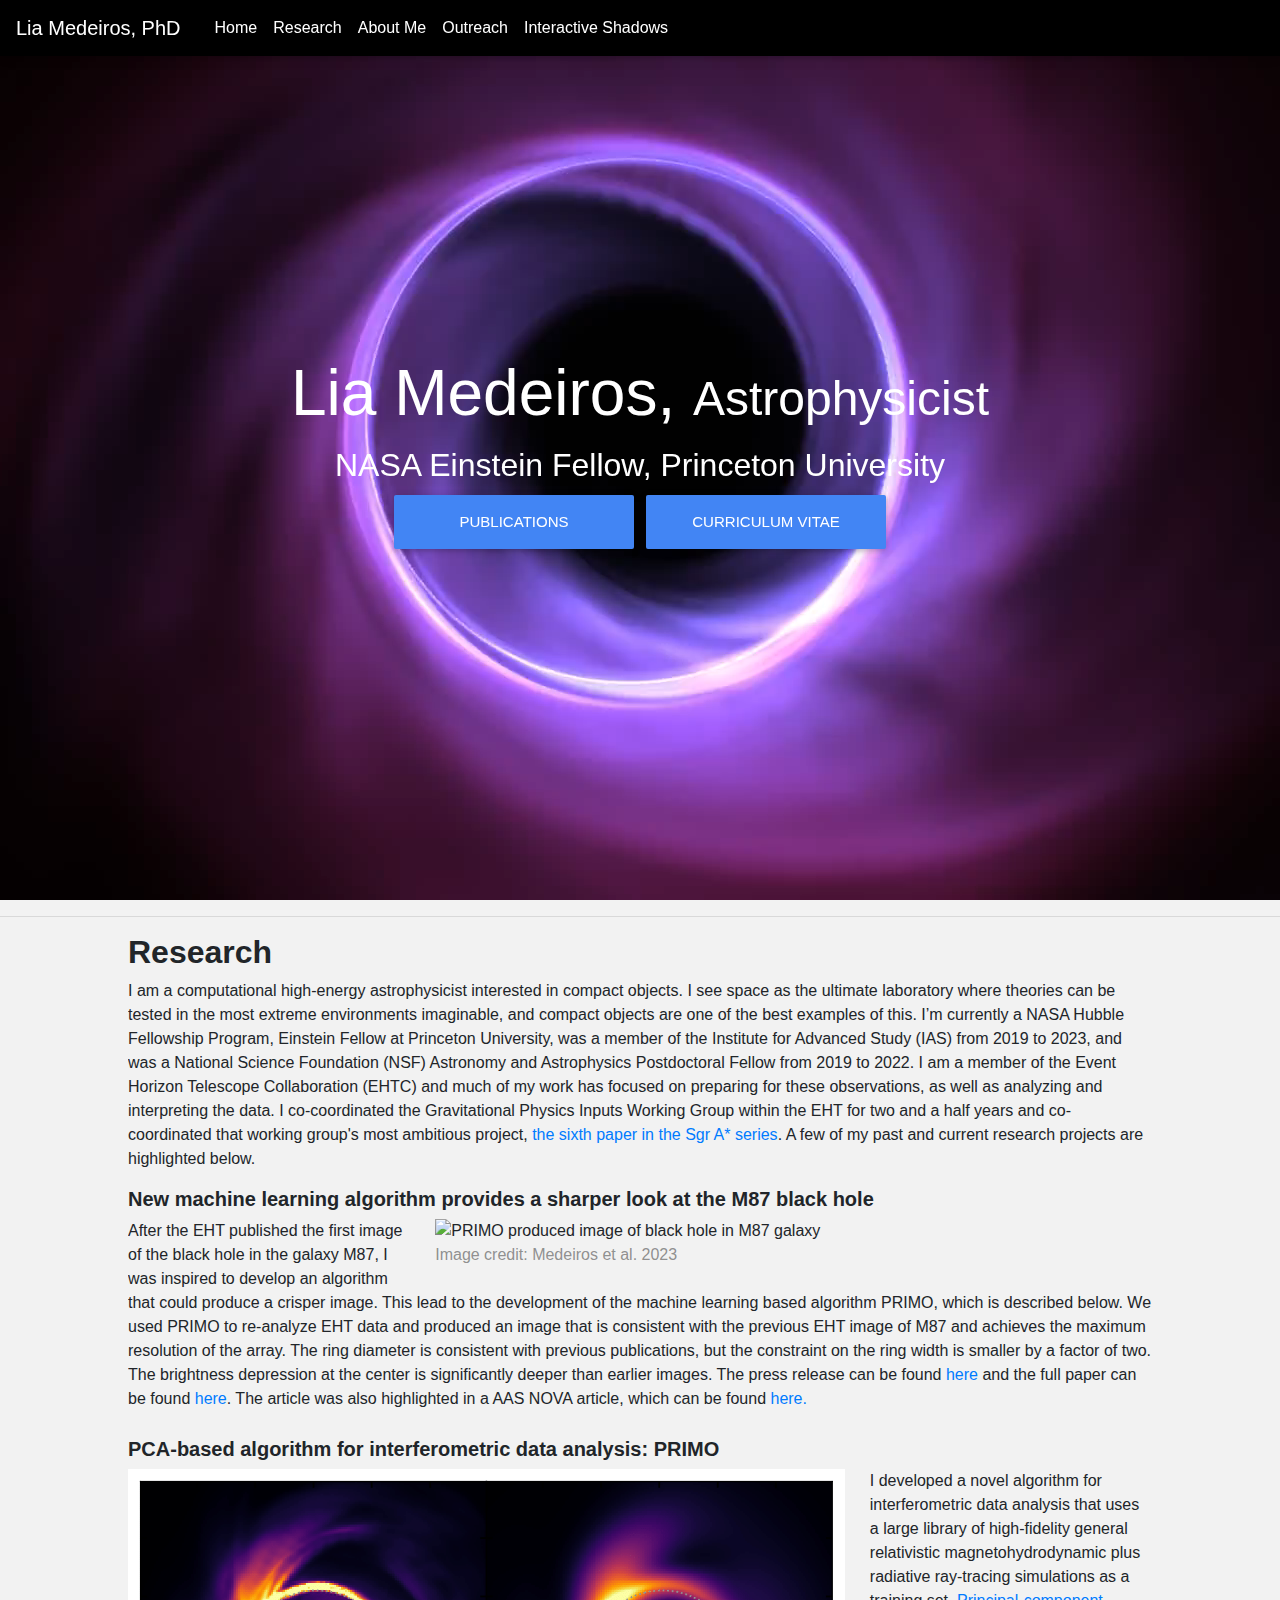
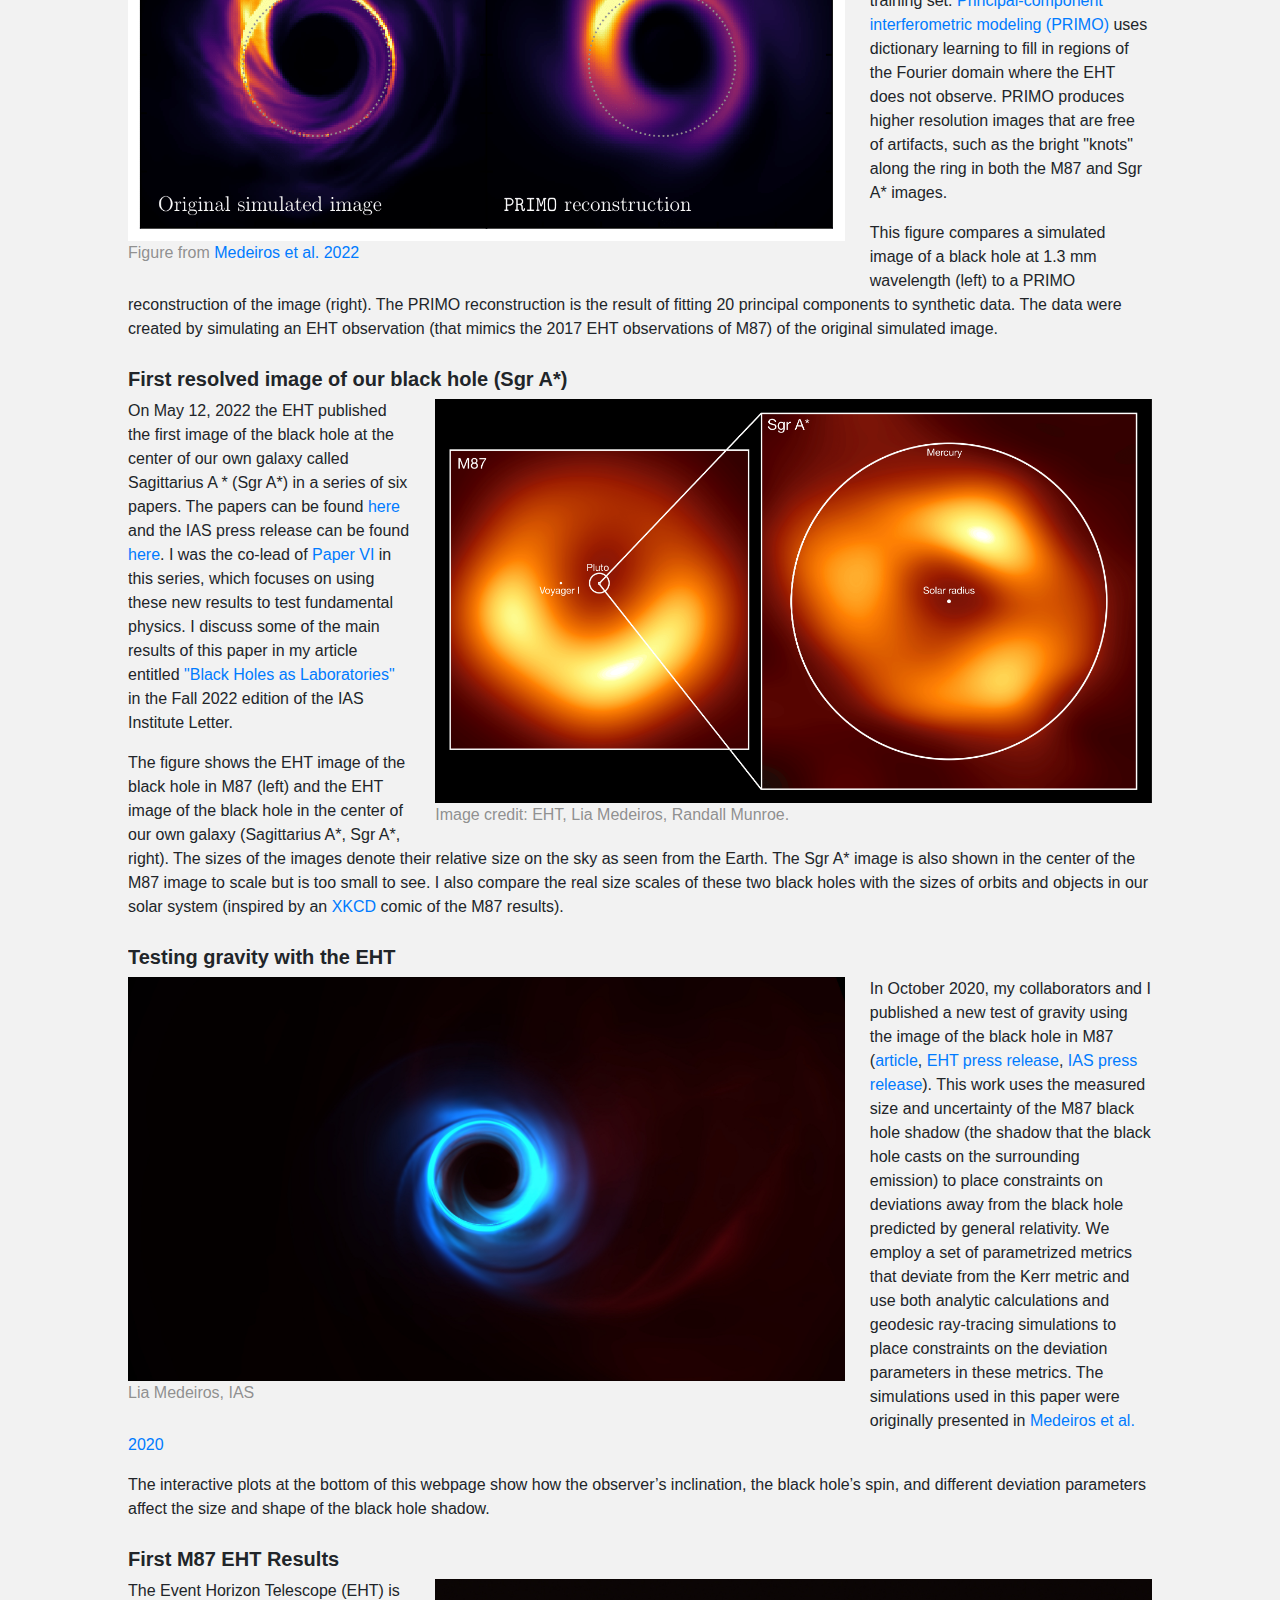
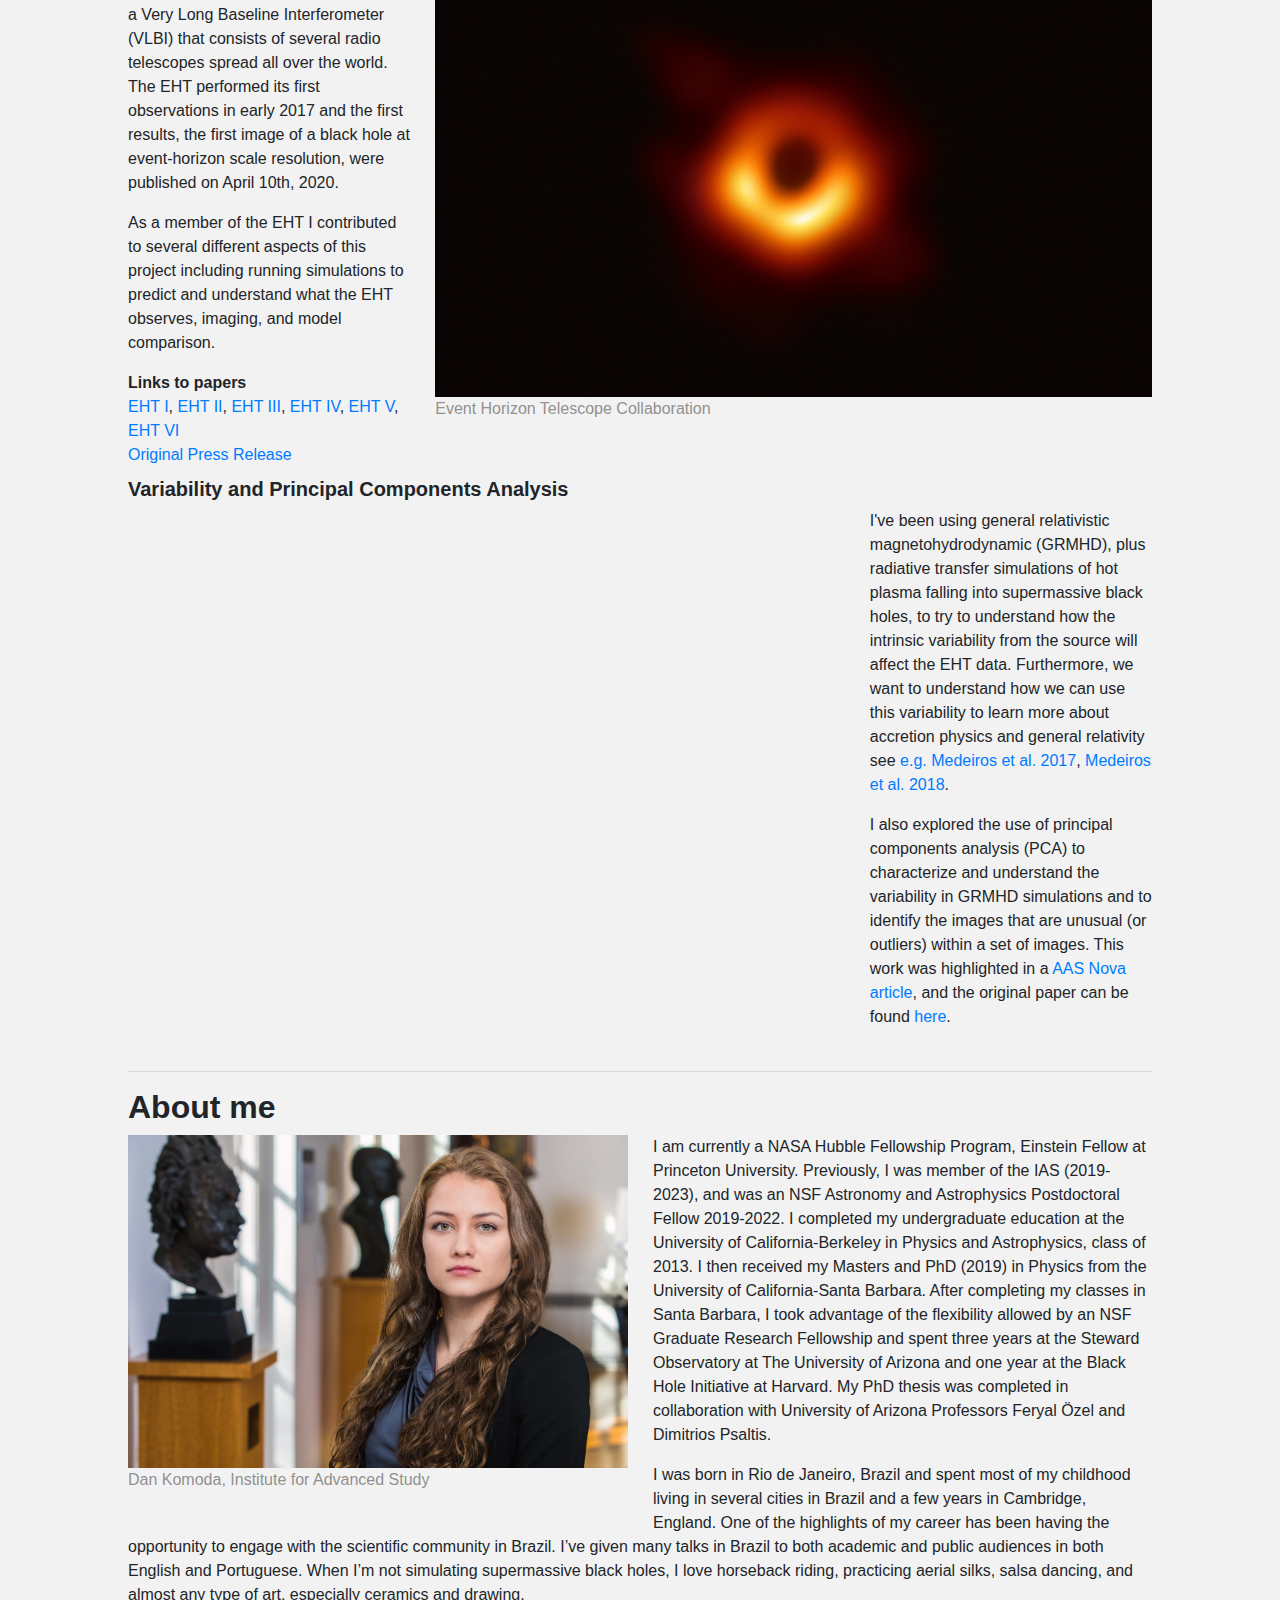
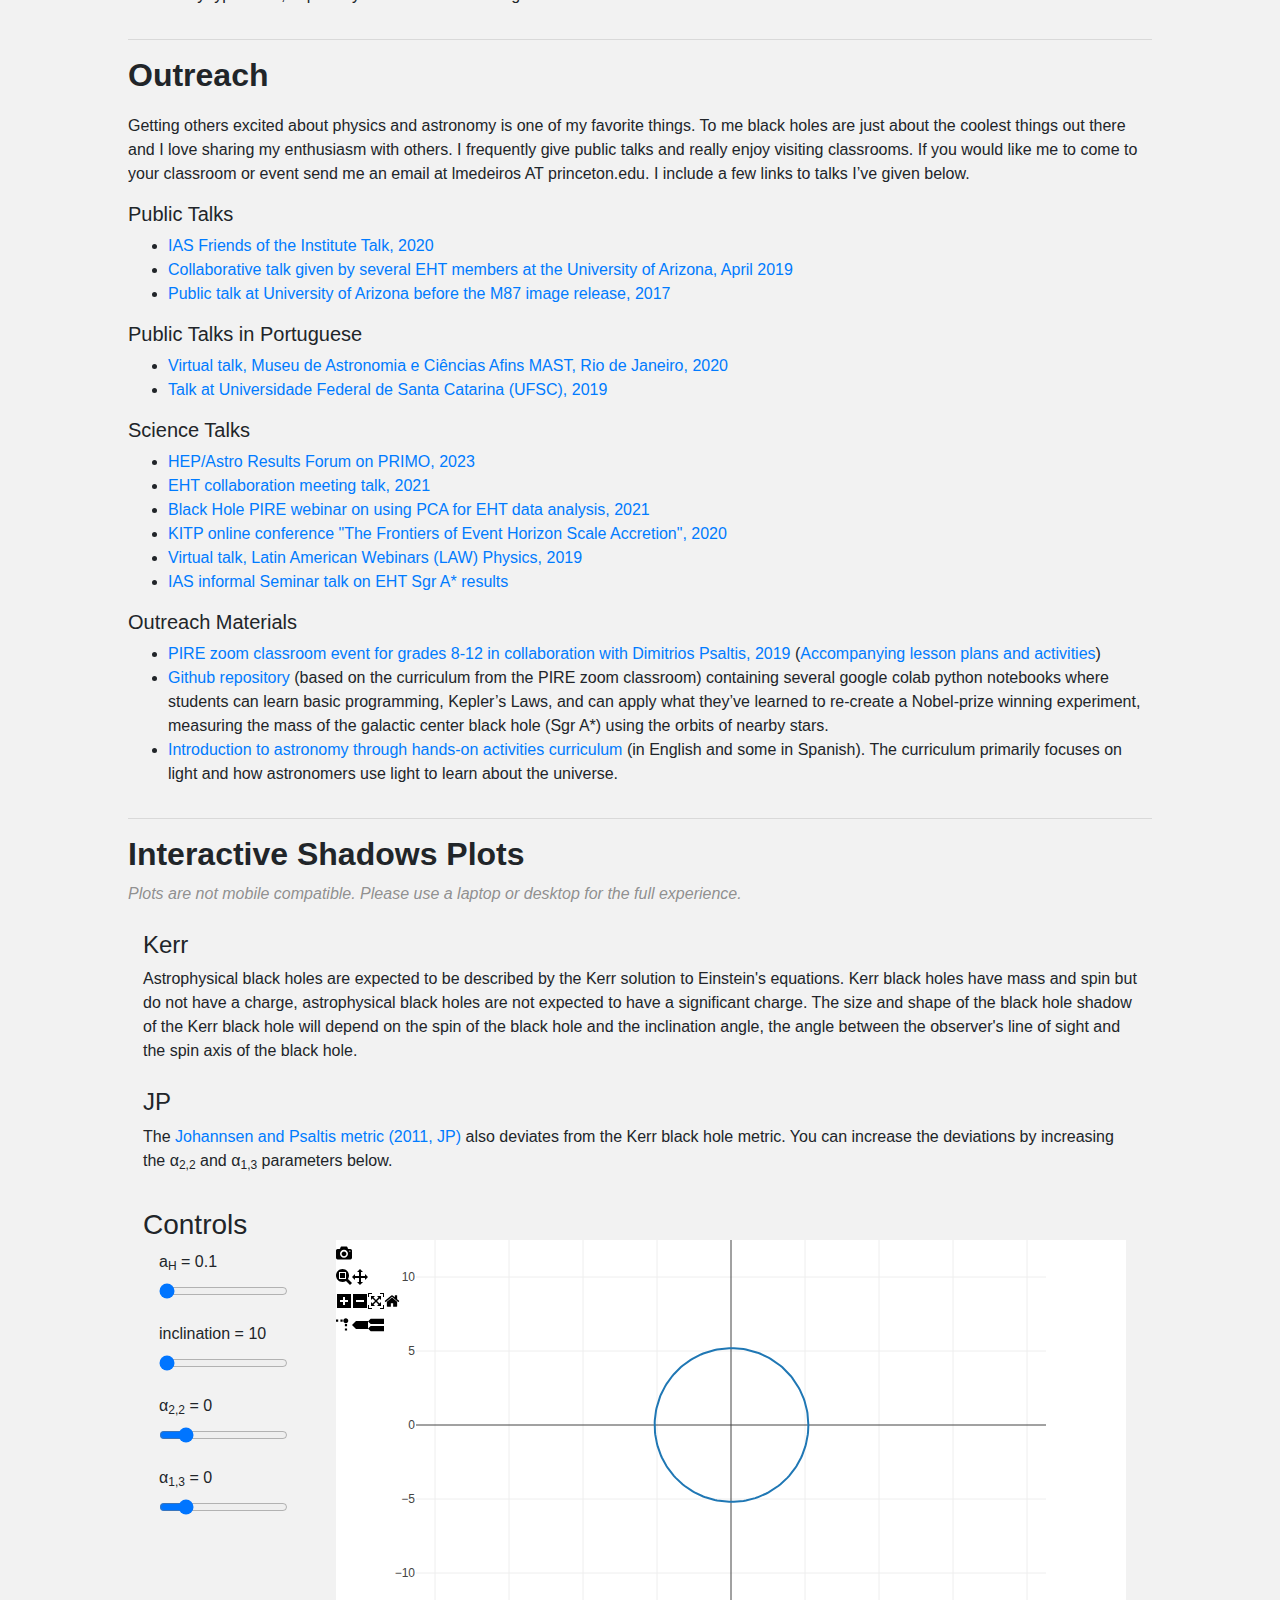
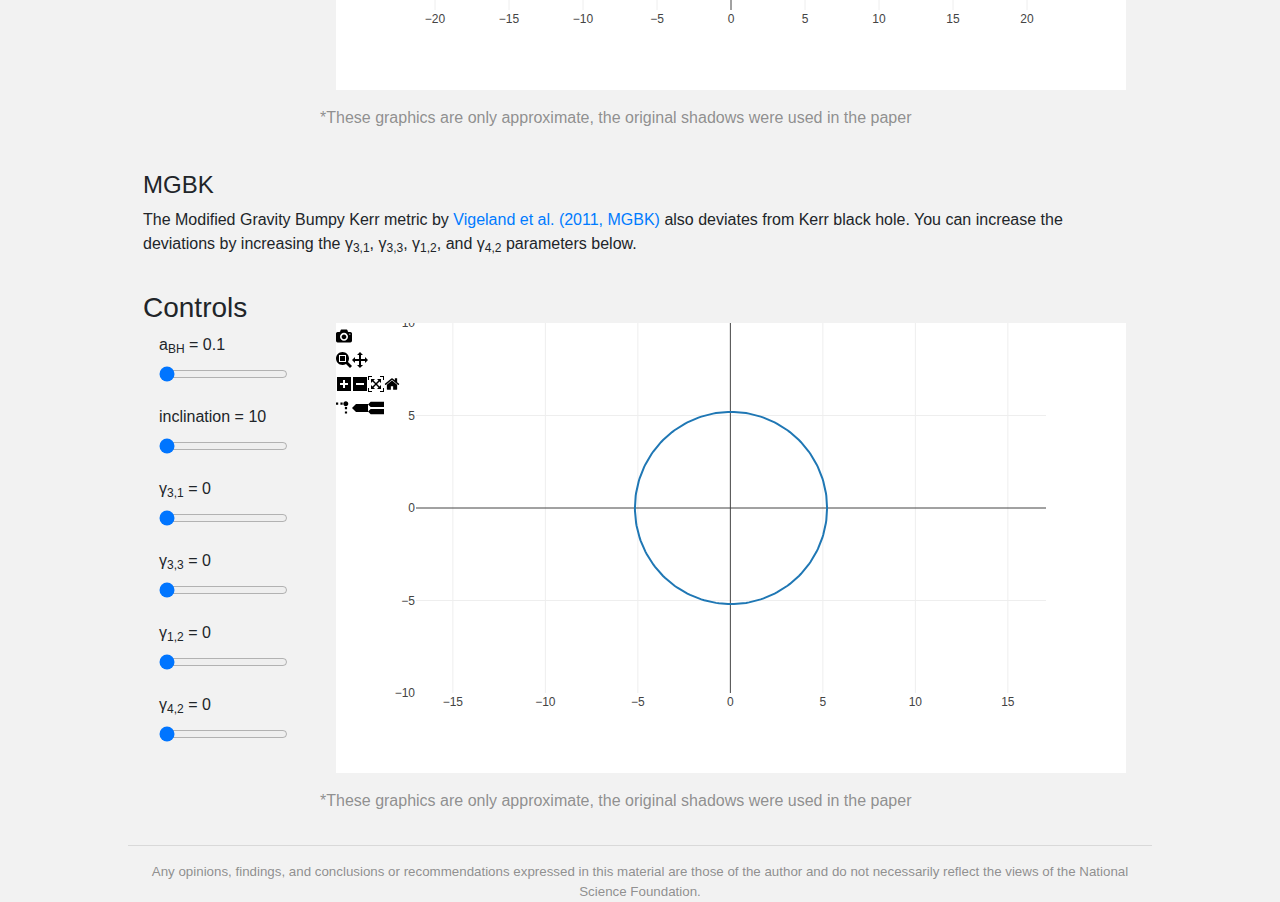
==== commit b8be47ee: "update headshot" ====
--- a/index.html
+++ b/index.html
@@ -1,5 +1,14 @@
 <!DOCTYPE html>
-<html lang="en-US" data-reactroot=""><head><meta http-equiv="Content-Type" content="text/html; charset=UTF-8"><meta name="viewport" content="width=device-width, initial-scale=1, maximum-scale=5, shrink-to-fit=no"><link href="./static/main.css" rel="stylesheet"><style id="plotly.js-style-global"></style><style type="text/css">.bc-icons.breadcrumb-item::before,
+<html lang="en-US" data-reactroot="">
+
+<head>
+
+  <link rel="shortcut icon" type="image/x-icon" href="favicon.ico">
+
+  <meta http-equiv="Content-Type" content="text/html; charset=UTF-8">
+  <meta name="viewport" content="width=device-width, initial-scale=1, maximum-scale=5, shrink-to-fit=no">
+
+  <link href="./static/main.css" rel="stylesheet"><style id="plotly.js-style-global"></style><style type="text/css">.bc-icons.breadcrumb-item::before,
 .bc-icons.breadcrumb-item::after {
   content: none;
 }
@@ -831,4 +840,4 @@
       <iframe title="video" src="https://www.youtube.com/embed/dlFIIGUsVR4"></iframe>
     </div>
 
-  <p>I've been using general relativistic magnetohydrodynamic (GRMHD), plus radiative transfer simulations of hot plasma falling into supermassive black holes, to try to understand how the intrinsic variability from the source will affect the EHT data. Furthermore, we want to understand how we can use this variability to learn more about accretion physics and general relativity see <a href="https://iopscience.iop.org/article/10.3847/1538-4357/aa7751/pdf">e.g. Medeiros et al. 2017</a>, <a href="https://iopscience.iop.org/article/10.3847/1538-4357/aab204/pdf">Medeiros et al. 2018</a>.</p><p>I also explored the use of principal components analysis (PCA) to characterize and understand the variability in GRMHD simulations and to identify the images that are unusual (or outliers) within a set of images. This work was highlighted in a <a href="https://aasnova.org/2018/09/24/planning-for-images-of-a-black-hole/">AAS Nova article</a>, and the original paper can be found <a href="https://iopscience.iop.org/article/10.3847/1538-4357/aad37a/pdf">here</a>.</p></div></section><hr><section class="view skinny" id="about"><h2 class="page-title">About me</h2><div class="about-blurb"><div class="about-pic left-float"><img alt="Lia Medeiros Headshot" class="lia-picture" src="static/lia_headshot.a3f343a0.jpg"><span class="citation">Dan Komoda, Institute for Advanced Study</span></div><p>I am currently a NASA Hubble Fellowship Program, Einstein Fellow at Princeton University. Previously, I was member of the IAS (2019-2023), and was an NSF Astronomy and Astrophysics Postdoctoral Fellow 2019-2022. I completed my undergraduate education at the University of California-Berkeley in Physics and Astrophysics, class of 2013. I then received my Masters and PhD (2019) in Physics from the University of California-Santa Barbara. After completing my classes in Santa Barbara, I took advantage of the flexibility allowed by an NSF Graduate Research Fellowship and spent three years at the Steward Observatory at The University of Arizona and one year at the Black Hole Initiative at Harvard. My PhD thesis was completed in collaboration with University of Arizona Professors Feryal Özel and Dimitrios Psaltis.</p><p>I was born in Rio de Janeiro, Brazil and spent most of my childhood living in several cities in Brazil and a few years in Cambridge, England. One of the highlights of my career has been having the opportunity to engage with the scientific community in Brazil. I’ve given many talks in Brazil to both academic and public audiences in both English and Portuguese. When I’m not simulating supermassive black holes, I love horseback riding, practicing aerial silks, salsa dancing, and almost any type of art, especially ceramics and drawing.</p></div></section><hr><section class="view skinny" id="outreach"><h2 class="page-title">Outreach</h2><div class="public-talks"><p class="justify">Getting others excited about physics and astronomy is one of my favorite things. To me black holes are just about the coolest things out there and I love sharing my enthusiasm with others. I frequently give public talks and really enjoy visiting classrooms. If you would like me to come to your classroom or event send me an email at lmedeiros AT princeton.edu. I include a few links to talks I’ve given below.</p><h5 class="subsection">Public Talks</h5><div class="justify"><ul><li><a href="https://www.youtube.com/watch?v=3Fdy-MLM32g">IAS Friends of the Institute Talk, 2020</a></li><li><a href="https://www.youtube.com/watch?v=kYA2h6FfwvE"> Collaborative talk given by several EHT members at the University of Arizona, April 2019</a></li><li><a href="https://arizona.hosted.panopto.com/Panopto/Pages/Viewer.aspx?tid=64084065-6274-44c9-b38d-189ebc5d6634">Public talk at University of Arizona before the M87 image release, 2017</a></li></ul></div><h5 class="subsection">Public Talks in Portuguese</h5><div class="justify"><ul><li><a href="https://www.youtube.com/watch?v=uWSlrRNcAJw">Virtual talk, Museu de Astronomia e Ciências Afins MAST, Rio de Janeiro, 2020</a> </li><li><a href="https://www.youtube.com/watch?v=6BmyEpCBaWM"> Talk at Universidade Federal de Santa Catarina (UFSC), 2019</a></li></ul></div><h5 class="subsection">Science Talks</h5><div class="justify"><ul><li><a href="https://utexas.app.box.com/s/zzhpl2jgbekw4nfjczpiojyno4mmt2op">HEP/Astro Results Forum on PRIMO, 2023</a></li><li><a href="https://www.youtube.com/watch?v=vYMN-OfX6Wk">EHT collaboration meeting talk, 2021</a> </li><li><a href="https://www.youtube.com/watch?v=Bg_MF31LuVM">Black Hole PIRE webinar on using PCA for EHT data analysis, 2021</a> </li><li><a href="https://www.youtube.com/watch?v=NJyti5lC0jc">KITP online conference "The Frontiers of Event Horizon Scale Accretion", 2020</a> </li><li><a href="https://www.youtube.com/watch?v=yEnbTq8SLzA">Virtual talk, Latin American Webinars (LAW) Physics, 2019</a> </li><li><a href="https://www.youtube.com/watch?v=Te3FV52QUhw">IAS informal Seminar talk on EHT Sgr A* results</a> </li></ul></div><h5 class="subsection">Outreach Materials</h5><div class="justify"><ul><li><a href="https://www.youtube.com/watch?v=xeoNkbxQgN8">PIRE zoom classroom event for grades 8-12 in collaboration with Dimitrios Psaltis, 2019</a> (<a href="http://bhpire.arizona.edu/education/zoom-classroom/">Accompanying lesson plans and activities</a>)</li><li><a href="https://github.com/liamedeiros/Newton2BlackHoles">Github repository</a> (based on the curriculum from the PIRE zoom classroom) containing several google colab python notebooks where students can learn basic programming, Kepler’s Laws, and can apply what they’ve learned to re-create a Nobel-prize winning experiment, measuring the mass of the galactic center black hole (Sgr A*) using the orbits of nearby stars.</li><li><a href="https://www.dropbox.com/scl/fo/0kka04ulr0od1wja35tz1/h?rlkey=dh1wwwg2in7ex97w4ezz77s9x&amp;dl=0">Introduction to astronomy through hands-on activities curriculum</a> (in English and some in Spanish). The curriculum primarily focuses on light and how astronomers use light to learn about the universe.</li></ul></div></div></section><hr><section id="interactive_shadows" class="view skinny"><h2 class="page-title">Interactive Shadows Plots</h2><span class="disclaimer">Plots are not mobile compatible. Please use a laptop or desktop for the full experience.</span><div class="shadows-plot"><div class="justify container plot-title-and-description"><div class="plot-title"><h4><b>Kerr</b></h4></div><div class="plot-description">Astrophysical black holes are expected to be described by the Kerr solution to Einstein's equations. Kerr black holes have mass and spin but do not have a charge, astrophysical black holes are not expected to have a significant charge. The size and shape of the black hole shadow of the Kerr black hole will depend on the spin of the black hole and the inclination angle, the angle between the observer's line of sight and the spin axis of the black hole.</div></div></div><div class="shadows-plot"><div class="justify container plot-title-and-description"><div class="plot-title"><h4><b>JP</b></h4></div><div class="plot-description">The <a href="https://arxiv.org/pdf/1105.3191.pdf">Johannsen and Psaltis metric (2011, JP)</a> also deviates from the Kerr black hole metric. You can increase the deviations by increasing the α<sub>2,2</sub> and α<sub>1,3</sub> parameters below.</div></div><div class="container full-plot-container" id="container_1"><div class="controls" id="controls_1"><h3>Controls</h3><div class="slider"><div><label for="a_bh">a<sub>H</sub></label> = <span id="a_bh_1_current">0.1</span></div><div><input type="range" id="a_bh_1" name="a_bh" min="0.1" max="0.9" step="0.2" value="0.1"></div></div><div class="slider"><div><label for="inc">inclination<sub></sub></label> = <span id="inc_1_current">10</span></div><div><input type="range" id="inc_1" name="inc" min="10" max="90" step="10" value="10"></div></div><div class="slider"><div><label for="a22">α<sub>2,2</sub></label> = <span id="a22_1_current">0</span></div><div><input type="range" id="a22_1" name="a22" min="-1" max="5" step="0.5" value="0"></div></div><div class="slider"><div><label for="a13">α<sub>1,3</sub></label> = <span id="a13_1_current">0</span></div><div><input type="range" id="a13_1" name="a13" min="-1" max="5" step="0.5" value="0"></div></div></div><div class="plot-container" id="plot-container_1"><div class="interactive_shadows_plot js-plotly-plot" id="plot_1"><div class="plot-container plotly"><div class="user-select-none svg-container" style="position: relative; width: 100%; height: 450px;"><svg class="main-svg" xmlns="http://www.w3.org/2000/svg" xmlns:xlink="http://www.w3.org/1999/xlink" width="790.172" height="450" style="background: rgb(255, 255, 255);"><defs id="defs-30e3aa"><g class="clips"><clippath id="clip30e3aaxyplot" class="plotclip"><rect width="630" height="370"></rect></clippath><clippath class="axesclip" id="clip30e3aax"><rect x="80" y="0" width="630" height="450"></rect></clippath><clippath class="axesclip" id="clip30e3aay"><rect x="0" y="0" width="790.172" height="370"></rect></clippath><clippath class="axesclip" id="clip30e3aaxy"><rect x="80" y="0" width="630" height="370"></rect></clippath></g><g class="gradients"></g></defs><g class="bglayer"></g><g class="draglayer cursor-crosshair"><g class="xy"><rect class="nsewdrag drag" data-subplot="xy" x="80" y="0" width="630" height="370" style="fill: transparent; stroke-width: 0; pointer-events: all;"></rect><rect class="nwdrag drag cursor-nw-resize" data-subplot="xy" x="60" y="-20" width="20" height="20" style="fill: transparent; stroke-width: 0; pointer-events: all;"></rect><rect class="nedrag drag cursor-ne-resize" data-subplot="xy" x="710" y="-20" width="20" height="20" style="fill: transparent; stroke-width: 0; pointer-events: all;"></rect><rect class="swdrag drag cursor-sw-resize" data-subplot="xy" x="60" y="370" width="20" height="20" style="fill: transparent; stroke-width: 0; pointer-events: all;"></rect><rect class="sedrag drag cursor-se-resize" data-subplot="xy" x="710" y="370" width="20" height="20" style="fill: transparent; stroke-width: 0; pointer-events: all;"></rect><rect class="ewdrag drag cursor-ew-resize" data-subplot="xy" x="143" y="370.5" width="504" height="20" style="fill: transparent; stroke-width: 0; pointer-events: all;"></rect><rect class="wdrag drag cursor-w-resize" data-subplot="xy" x="80" y="370.5" width="63" height="20" style="fill: transparent; stroke-width: 0; pointer-events: all;"></rect><rect class="edrag drag cursor-e-resize" data-subplot="xy" x="647" y="370.5" width="63" height="20" style="fill: transparent; stroke-width: 0; pointer-events: all;"></rect><rect class="nsdrag drag cursor-ns-resize" data-subplot="xy" x="59.5" y="37" width="20" height="296" style="fill: transparent; stroke-width: 0; pointer-events: all;"></rect><rect class="sdrag drag cursor-s-resize" data-subplot="xy" x="59.5" y="333" width="20" height="37" style="fill: transparent; stroke-width: 0; pointer-events: all;"></rect><rect class="ndrag drag cursor-n-resize" data-subplot="xy" x="59.5" y="0" width="20" height="37" style="fill: transparent; stroke-width: 0; pointer-events: all;"></rect></g></g><g class="layer-below"><g class="imagelayer"></g><g class="shapelayer"></g></g><g class="cartesianlayer"><g class="subplot xy"><g class="layer-subplot"><g class="shapelayer"></g><g class="imagelayer"></g></g><g class="gridlayer"><g class="x"><path class="xgrid crisp" transform="translate(99,0)" d="M0,0v370" style="stroke: rgb(238, 238, 238); stroke-opacity: 1; stroke-width: 1px;"></path><path class="xgrid crisp" transform="translate(173,0)" d="M0,0v370" style="stroke: rgb(238, 238, 238); stroke-opacity: 1; stroke-width: 1px;"></path><path class="xgrid crisp" transform="translate(247,0)" d="M0,0v370" style="stroke: rgb(238, 238, 238); stroke-opacity: 1; stroke-width: 1px;"></path><path class="xgrid crisp" transform="translate(321,0)" d="M0,0v370" style="stroke: rgb(238, 238, 238); stroke-opacity: 1; stroke-width: 1px;"></path><path class="xgrid crisp" transform="translate(469,0)" d="M0,0v370" style="stroke: rgb(238, 238, 238); stroke-opacity: 1; stroke-width: 1px;"></path><path class="xgrid crisp" transform="translate(543,0)" d="M0,0v370" style="stroke: rgb(238, 238, 238); stroke-opacity: 1; stroke-width: 1px;"></path><path class="xgrid crisp" transform="translate(617,0)" d="M0,0v370" style="stroke: rgb(238, 238, 238); stroke-opacity: 1; stroke-width: 1px;"></path><path class="xgrid crisp" transform="translate(691,0)" d="M0,0v370" style="stroke: rgb(238, 238, 238); stroke-opacity: 1; stroke-width: 1px;"></path></g><g class="y"><path class="ygrid crisp" transform="translate(0,333)" d="M80,0h630" style="stroke: rgb(238, 238, 238); stroke-opacity: 1; stroke-width: 1px;"></path><path class="ygrid crisp" transform="translate(0,259)" d="M80,0h630" style="stroke: rgb(238, 238, 238); stroke-opacity: 1; stroke-width: 1px;"></path><path class="ygrid crisp" transform="translate(0,111)" d="M80,0h630" style="stroke: rgb(238, 238, 238); stroke-opacity: 1; stroke-width: 1px;"></path><path class="ygrid crisp" transform="translate(0,37)" d="M80,0h630" style="stroke: rgb(238, 238, 238); stroke-opacity: 1; stroke-width: 1px;"></path></g></g><g class="zerolinelayer"><path class="xzl zl crisp" transform="translate(395,0)" d="M0,0v370" style="stroke: rgb(68, 68, 68); stroke-opacity: 1; stroke-width: 1px;"></path><path class="yzl zl crisp" transform="translate(0,185)" d="M80,0h630" style="stroke: rgb(68, 68, 68); stroke-opacity: 1; stroke-width: 1px;"></path></g><path class="xlines-below"></path><path class="ylines-below"></path><g class="overlines-below"></g><g class="xaxislayer-below"></g><g class="yaxislayer-below"></g><g class="overaxes-below"></g><g class="plot" transform="translate(80,0)" clip-path="url(&#39;#clip30e3aaxyplot&#39;)"><g class="scatterlayer mlayer"><g class="trace scatter trace5cc3d3" style="stroke-miterlimit: 2; opacity: 1;"><g class="fills"></g><g class="errorbars"></g><g class="lines"><path class="js-line" d="M392.37,185L391.43,172.98L391.01,170.6L388.61,161.25L387.83,158.96L384,150.11L382.87,147.97L376.25,137.89L374.74,136L366.35,127.34L364.51,125.77L354.64,118.84L352.54,117.64L343.81,113.53L341.55,112.68L329.91,109.5L327.54,109.09L317.93,108.18L313.1,108.18L301.11,109.5L298.75,109.99L287.22,113.54L284.99,114.46L276.38,118.84L274.33,120.1L266.52,125.78L264.69,127.35L257.86,134.17L256.29,136.01L250.62,143.82L249.36,145.88L244.98,154.48L244.05,156.71L240.51,168.23L240.02,170.6L238.81,180.17L238.69,182.59L239,192.23L239.26,194.63L241.07,204.11L241.71,206.44L244.98,215.52L245.97,217.72L250.62,226.18L251.94,228.2L257.86,235.83L259.49,237.61L266.52,244.22L268.4,245.73L276.38,251.16L278.48,252.36L287.22,256.46L289.48,257.32L298.75,260.01L301.11,260.5L313.1,261.82L317.93,261.82L327.54,260.91L329.91,260.5L339.26,258.1L341.55,257.32L350.41,253.49L352.54,252.36L362.62,245.74L364.51,244.23L371.55,237.62L373.17,235.83L379.09,228.2L380.41,226.19L385.06,217.73L386.05,215.53L389.32,206.44L389.96,204.11L391.77,194.63L392.03,192.23L392.37,185" style="vector-effect: non-scaling-stroke; fill: none; stroke: rgb(31, 119, 180); stroke-opacity: 1; stroke-width: 2px; opacity: 1;"></path></g><g class="points"></g><g class="text"></g></g></g></g><g class="overplot"></g><path class="xlines-above crisp" d="M0,0" style="fill: none;"></path><path class="ylines-above crisp" d="M0,0" style="fill: none;"></path><g class="overlines-above"></g><g class="xaxislayer-above"><g class="xtick"><text text-anchor="middle" x="0" y="383" data-unformatted="−20" data-math="N" transform="translate(99,0)" style="font-family: &quot;Open Sans&quot;, verdana, arial, sans-serif; font-size: 12px; fill: rgb(68, 68, 68); fill-opacity: 1; white-space: pre;">−20</text></g><g class="xtick"><text text-anchor="middle" x="0" y="383" data-unformatted="−15" data-math="N" transform="translate(173,0)" style="font-family: &quot;Open Sans&quot;, verdana, arial, sans-serif; font-size: 12px; fill: rgb(68, 68, 68); fill-opacity: 1; white-space: pre;">−15</text></g><g class="xtick"><text text-anchor="middle" x="0" y="383" data-unformatted="−10" data-math="N" transform="translate(247,0)" style="font-family: &quot;Open Sans&quot;, verdana, arial, sans-serif; font-size: 12px; fill: rgb(68, 68, 68); fill-opacity: 1; white-space: pre;">−10</text></g><g class="xtick"><text text-anchor="middle" x="0" y="383" data-unformatted="−5" data-math="N" transform="translate(321,0)" style="font-family: &quot;Open Sans&quot;, verdana, arial, sans-serif; font-size: 12px; fill: rgb(68, 68, 68); fill-opacity: 1; white-space: pre;">−5</text></g><g class="xtick"><text text-anchor="middle" x="0" y="383" data-unformatted="0" data-math="N" transform="translate(395,0)" style="font-family: &quot;Open Sans&quot;, verdana, arial, sans-serif; font-size: 12px; fill: rgb(68, 68, 68); fill-opacity: 1; white-space: pre;">0</text></g><g class="xtick"><text text-anchor="middle" x="0" y="383" data-unformatted="5" data-math="N" transform="translate(469,0)" style="font-family: &quot;Open Sans&quot;, verdana, arial, sans-serif; font-size: 12px; fill: rgb(68, 68, 68); fill-opacity: 1; white-space: pre;">5</text></g><g class="xtick"><text text-anchor="middle" x="0" y="383" data-unformatted="10" data-math="N" transform="translate(543,0)" style="font-family: &quot;Open Sans&quot;, verdana, arial, sans-serif; font-size: 12px; fill: rgb(68, 68, 68); fill-opacity: 1; white-space: pre;">10</text></g><g class="xtick"><text text-anchor="middle" x="0" y="383" data-unformatted="15" data-math="N" transform="translate(617,0)" style="font-family: &quot;Open Sans&quot;, verdana, arial, sans-serif; font-size: 12px; fill: rgb(68, 68, 68); fill-opacity: 1; white-space: pre;">15</text></g><g class="xtick"><text text-anchor="middle" x="0" y="383" data-unformatted="20" data-math="N" transform="translate(691,0)" style="font-family: &quot;Open Sans&quot;, verdana, arial, sans-serif; font-size: 12px; fill: rgb(68, 68, 68); fill-opacity: 1; white-space: pre;">20</text></g></g><g class="yaxislayer-above"><g class="ytick"><text text-anchor="end" x="79" y="4.199999999999999" data-unformatted="−10" data-math="N" transform="translate(0,333)" style="font-family: &quot;Open Sans&quot;, verdana, arial, sans-serif; font-size: 12px; fill: rgb(68, 68, 68); fill-opacity: 1; white-space: pre;">−10</text></g><g class="ytick"><text text-anchor="end" x="79" y="4.199999999999999" data-unformatted="−5" data-math="N" transform="translate(0,259)" style="font-family: &quot;Open Sans&quot;, verdana, arial, sans-serif; font-size: 12px; fill: rgb(68, 68, 68); fill-opacity: 1; white-space: pre;">−5</text></g><g class="ytick"><text text-anchor="end" x="79" y="4.199999999999999" data-unformatted="0" data-math="N" transform="translate(0,185)" style="font-family: &quot;Open Sans&quot;, verdana, arial, sans-serif; font-size: 12px; fill: rgb(68, 68, 68); fill-opacity: 1; white-space: pre;">0</text></g><g class="ytick"><text text-anchor="end" x="79" y="4.199999999999999" data-unformatted="5" data-math="N" transform="translate(0,111)" style="font-family: &quot;Open Sans&quot;, verdana, arial, sans-serif; font-size: 12px; fill: rgb(68, 68, 68); fill-opacity: 1; white-space: pre;">5</text></g><g class="ytick"><text text-anchor="end" x="79" y="4.199999999999999" data-unformatted="10" data-math="N" transform="translate(0,37)" style="font-family: &quot;Open Sans&quot;, verdana, arial, sans-serif; font-size: 12px; fill: rgb(68, 68, 68); fill-opacity: 1; white-space: pre;">10</text></g></g><g class="overaxes-above"></g></g></g><g class="polarlayer"></g><g class="ternarylayer"></g><g class="geolayer"></g><g class="funnelarealayer"></g><g class="pielayer"></g><g class="treemaplayer"></g><g class="sunburstlayer"></g><g class="glimages"></g></svg><div class="gl-container"></div><svg class="main-svg" xmlns="http://www.w3.org/2000/svg" xmlns:xlink="http://www.w3.org/1999/xlink" width="790.172" height="450"><defs id="topdefs-30e3aa"><g class="clips"></g></defs><g class="indicatorlayer"></g><g class="layer-above"><g class="imagelayer"></g><g class="shapelayer"></g></g><g class="infolayer"><g class="g-gtitle"></g><g class="g-xtitle"></g><g class="g-ytitle"></g></g><g class="menulayer"></g><g class="zoomlayer"></g></svg><div class="modebar-container" style="position: absolute; top: 0px; right: 0px; width: 100%;"><div id="modebar-30e3aa" class="modebar modebar--hover ease-bg"><div class="modebar-group"><a rel="tooltip" class="modebar-btn" data-title="Download plot as a png" data-toggle="false" data-gravity="n"><svg viewBox="0 0 1000 1000" class="icon" height="1em" width="1em"><path d="m500 450c-83 0-150-67-150-150 0-83 67-150 150-150 83 0 150 67 150 150 0 83-67 150-150 150z m400 150h-120c-16 0-34 13-39 29l-31 93c-6 15-23 28-40 28h-340c-16 0-34-13-39-28l-31-94c-6-15-23-28-40-28h-120c-55 0-100-45-100-100v-450c0-55 45-100 100-100h800c55 0 100 45 100 100v450c0 55-45 100-100 100z m-400-550c-138 0-250 112-250 250 0 138 112 250 250 250 138 0 250-112 250-250 0-138-112-250-250-250z m365 380c-19 0-35 16-35 35 0 19 16 35 35 35 19 0 35-16 35-35 0-19-16-35-35-35z" transform="matrix(1 0 0 -1 0 850)"></path></svg></a></div><div class="modebar-group"><a rel="tooltip" class="modebar-btn active" data-title="Zoom" data-attr="dragmode" data-val="zoom" data-toggle="false" data-gravity="n"><svg viewBox="0 0 1000 1000" class="icon" height="1em" width="1em"><path d="m1000-25l-250 251c40 63 63 138 63 218 0 224-182 406-407 406-224 0-406-182-406-406s183-406 407-406c80 0 155 22 218 62l250-250 125 125z m-812 250l0 438 437 0 0-438-437 0z m62 375l313 0 0-312-313 0 0 312z" transform="matrix(1 0 0 -1 0 850)"></path></svg></a><a rel="tooltip" class="modebar-btn" data-title="Pan" data-attr="dragmode" data-val="pan" data-toggle="false" data-gravity="n"><svg viewBox="0 0 1000 1000" class="icon" height="1em" width="1em"><path d="m1000 350l-187 188 0-125-250 0 0 250 125 0-188 187-187-187 125 0 0-250-250 0 0 125-188-188 186-187 0 125 252 0 0-250-125 0 187-188 188 188-125 0 0 250 250 0 0-126 187 188z" transform="matrix(1 0 0 -1 0 850)"></path></svg></a></div><div class="modebar-group"><a rel="tooltip" class="modebar-btn" data-title="Zoom in" data-attr="zoom" data-val="in" data-toggle="false" data-gravity="n"><svg viewBox="0 0 875 1000" class="icon" height="1em" width="1em"><path d="m1 787l0-875 875 0 0 875-875 0z m687-500l-187 0 0-187-125 0 0 187-188 0 0 125 188 0 0 187 125 0 0-187 187 0 0-125z" transform="matrix(1 0 0 -1 0 850)"></path></svg></a><a rel="tooltip" class="modebar-btn" data-title="Zoom out" data-attr="zoom" data-val="out" data-toggle="false" data-gravity="n"><svg viewBox="0 0 875 1000" class="icon" height="1em" width="1em"><path d="m0 788l0-876 875 0 0 876-875 0z m688-500l-500 0 0 125 500 0 0-125z" transform="matrix(1 0 0 -1 0 850)"></path></svg></a><a rel="tooltip" class="modebar-btn" data-title="Autoscale" data-attr="zoom" data-val="auto" data-toggle="false" data-gravity="n"><svg viewBox="0 0 1000 1000" class="icon" height="1em" width="1em"><path d="m250 850l-187 0-63 0 0-62 0-188 63 0 0 188 187 0 0 62z m688 0l-188 0 0-62 188 0 0-188 62 0 0 188 0 62-62 0z m-875-938l0 188-63 0 0-188 0-62 63 0 187 0 0 62-187 0z m875 188l0-188-188 0 0-62 188 0 62 0 0 62 0 188-62 0z m-125 188l-1 0-93-94-156 156 156 156 92-93 2 0 0 250-250 0 0-2 93-92-156-156-156 156 94 92 0 2-250 0 0-250 0 0 93 93 157-156-157-156-93 94 0 0 0-250 250 0 0 0-94 93 156 157 156-157-93-93 0 0 250 0 0 250z" transform="matrix(1 0 0 -1 0 850)"></path></svg></a><a rel="tooltip" class="modebar-btn" data-title="Reset axes" data-attr="zoom" data-val="reset" data-toggle="false" data-gravity="n"><svg viewBox="0 0 928.6 1000" class="icon" height="1em" width="1em"><path d="m786 296v-267q0-15-11-26t-25-10h-214v214h-143v-214h-214q-15 0-25 10t-11 26v267q0 1 0 2t0 2l321 264 321-264q1-1 1-4z m124 39l-34-41q-5-5-12-6h-2q-7 0-12 3l-386 322-386-322q-7-4-13-4-7 2-12 7l-35 41q-4 5-3 13t6 12l401 334q18 15 42 15t43-15l136-114v109q0 8 5 13t13 5h107q8 0 13-5t5-13v-227l122-102q5-5 6-12t-4-13z" transform="matrix(1 0 0 -1 0 850)"></path></svg></a></div><div class="modebar-group"><a rel="tooltip" class="modebar-btn" data-title="Toggle Spike Lines" data-attr="_cartesianSpikesEnabled" data-val="on" data-toggle="false" data-gravity="n"><svg viewBox="0 0 1000 1000" class="icon" height="1em" width="1em"><path d="M512 409c0-57-46-104-103-104-57 0-104 47-104 104 0 57 47 103 104 103 57 0 103-46 103-103z m-327-39l92 0 0 92-92 0z m-185 0l92 0 0 92-92 0z m370-186l92 0 0 93-92 0z m0-184l92 0 0 92-92 0z" transform="matrix(1.5 0 0 -1.5 0 850)"></path></svg></a><a rel="tooltip" class="modebar-btn" data-title="Show closest data on hover" data-attr="hovermode" data-val="closest" data-toggle="false" data-gravity="ne"><svg viewBox="0 0 1500 1000" class="icon" height="1em" width="1em"><path d="m375 725l0 0-375-375 375-374 0-1 1125 0 0 750-1125 0z" transform="matrix(1 0 0 -1 0 850)"></path></svg></a><a rel="tooltip" class="modebar-btn active" data-title="Compare data on hover" data-attr="hovermode" data-val="x" data-toggle="false" data-gravity="ne"><svg viewBox="0 0 1125 1000" class="icon" height="1em" width="1em"><path d="m187 786l0 2-187-188 188-187 0 0 937 0 0 373-938 0z m0-499l0 1-187-188 188-188 0 0 937 0 0 376-938-1z" transform="matrix(1 0 0 -1 0 850)"></path></svg></a></div></div></div><svg class="main-svg" xmlns="http://www.w3.org/2000/svg" xmlns:xlink="http://www.w3.org/1999/xlink" width="790.172" height="450"><g class="hoverlayer"></g></svg></div></div></div><span class="citation">*These graphics are only approximate, the original shadows were used in the paper</span></div></div></div><div class="shadows-plot"><div class="justify container plot-title-and-description"><div class="plot-title"><h4><b>MGBK</b></h4></div><div class="plot-description">The Modified Gravity Bumpy Kerr metric by <a href="https://arxiv.org/pdf/1102.3706.pdf">Vigeland et al. (2011, MGBK)</a> also deviates from Kerr black hole. You can increase the deviations by increasing the γ<sub>3,1</sub>, γ<sub>3,3</sub>, γ<sub>1,2</sub>, and γ<sub>4,2</sub> parameters below.</div></div><div class="container full-plot-container" id="container_2"><div class="controls" id="controls_2"><h3>Controls</h3><div class="slider"><div><label for="a_bh">a<sub>BH</sub></label> = <span id="a_bh_2_current">0.1</span></div><div><input type="range" id="a_bh_2" name="a_bh" min="0.1" max="0.9" step="0.2" value="0.1"></div></div><div class="slider"><div><label for="inc">inclination<sub></sub></label> = <span id="inc_2_current">10</span></div><div><input type="range" id="inc_2" name="inc" min="10" max="90" step="20" value="10"></div></div><div class="slider"><div><label for="gam31"> γ<sub>3,1</sub></label> = <span id="gam31_2_current">0</span></div><div><input type="range" id="gam31_2" name="gam31" min="0" max="2" step="0.5" value="0"></div></div><div class="slider"><div><label for="gam33"> γ<sub>3,3</sub></label> = <span id="gam33_2_current">0</span></div><div><input type="range" id="gam33_2" name="gam33" min="0" max="2" step="0.5" value="0"></div></div><div class="slider"><div><label for="gam12"> γ<sub>1,2</sub></label> = <span id="gam12_2_current">0</span></div><div><input type="range" id="gam12_2" name="gam12" min="0" max="2" step="0.5" value="0"></div></div><div class="slider"><div><label for="gam42"> γ<sub>4,2</sub></label> = <span id="gam42_2_current">0</span></div><div><input type="range" id="gam42_2" name="gam42" min="0" max="2" step="0.5" value="0"></div></div></div><div class="plot-container" id="plot-container_2"><div class="interactive_shadows_plot js-plotly-plot" id="plot_2"><div class="plot-container plotly"><div class="user-select-none svg-container" style="position: relative; width: 100%; height: 450px;"><svg class="main-svg" xmlns="http://www.w3.org/2000/svg" xmlns:xlink="http://www.w3.org/1999/xlink" width="790.172" height="450" style="background: rgb(255, 255, 255);"><defs id="defs-1b06f6"><g class="clips"><clippath id="clip1b06f6xyplot" class="plotclip"><rect width="630" height="370"></rect></clippath><clippath class="axesclip" id="clip1b06f6x"><rect x="80" y="0" width="630" height="450"></rect></clippath><clippath class="axesclip" id="clip1b06f6y"><rect x="0" y="0" width="790.172" height="370"></rect></clippath><clippath class="axesclip" id="clip1b06f6xy"><rect x="80" y="0" width="630" height="370"></rect></clippath></g><g class="gradients"></g></defs><g class="bglayer"></g><g class="draglayer cursor-crosshair"><g class="xy"><rect class="nsewdrag drag" data-subplot="xy" x="80" y="0" width="630" height="370" style="fill: transparent; stroke-width: 0; pointer-events: all;"></rect><rect class="nwdrag drag cursor-nw-resize" data-subplot="xy" x="60" y="-20" width="20" height="20" style="fill: transparent; stroke-width: 0; pointer-events: all;"></rect><rect class="nedrag drag cursor-ne-resize" data-subplot="xy" x="710" y="-20" width="20" height="20" style="fill: transparent; stroke-width: 0; pointer-events: all;"></rect><rect class="swdrag drag cursor-sw-resize" data-subplot="xy" x="60" y="370" width="20" height="20" style="fill: transparent; stroke-width: 0; pointer-events: all;"></rect><rect class="sedrag drag cursor-se-resize" data-subplot="xy" x="710" y="370" width="20" height="20" style="fill: transparent; stroke-width: 0; pointer-events: all;"></rect><rect class="ewdrag drag cursor-ew-resize" data-subplot="xy" x="143" y="370.5" width="504" height="20" style="fill: transparent; stroke-width: 0; pointer-events: all;"></rect><rect class="wdrag drag cursor-w-resize" data-subplot="xy" x="80" y="370.5" width="63" height="20" style="fill: transparent; stroke-width: 0; pointer-events: all;"></rect><rect class="edrag drag cursor-e-resize" data-subplot="xy" x="647" y="370.5" width="63" height="20" style="fill: transparent; stroke-width: 0; pointer-events: all;"></rect><rect class="nsdrag drag cursor-ns-resize" data-subplot="xy" x="59.5" y="37" width="20" height="296" style="fill: transparent; stroke-width: 0; pointer-events: all;"></rect><rect class="sdrag drag cursor-s-resize" data-subplot="xy" x="59.5" y="333" width="20" height="37" style="fill: transparent; stroke-width: 0; pointer-events: all;"></rect><rect class="ndrag drag cursor-n-resize" data-subplot="xy" x="59.5" y="0" width="20" height="37" style="fill: transparent; stroke-width: 0; pointer-events: all;"></rect></g></g><g class="layer-below"><g class="imagelayer"></g><g class="shapelayer"></g></g><g class="cartesianlayer"><g class="subplot xy"><g class="layer-subplot"><g class="shapelayer"></g><g class="imagelayer"></g></g><g class="gridlayer"><g class="x"><path class="xgrid crisp" transform="translate(116.86,0)" d="M0,0v370" style="stroke: rgb(238, 238, 238); stroke-opacity: 1; stroke-width: 1px;"></path><path class="xgrid crisp" transform="translate(209.36,0)" d="M0,0v370" style="stroke: rgb(238, 238, 238); stroke-opacity: 1; stroke-width: 1px;"></path><path class="xgrid crisp" transform="translate(301.86,0)" d="M0,0v370" style="stroke: rgb(238, 238, 238); stroke-opacity: 1; stroke-width: 1px;"></path><path class="xgrid crisp" transform="translate(486.86,0)" d="M0,0v370" style="stroke: rgb(238, 238, 238); stroke-opacity: 1; stroke-width: 1px;"></path><path class="xgrid crisp" transform="translate(579.36,0)" d="M0,0v370" style="stroke: rgb(238, 238, 238); stroke-opacity: 1; stroke-width: 1px;"></path><path class="xgrid crisp" transform="translate(671.86,0)" d="M0,0v370" style="stroke: rgb(238, 238, 238); stroke-opacity: 1; stroke-width: 1px;"></path></g><g class="y"><path class="ygrid crisp" transform="translate(0,277.5)" d="M80,0h630" style="stroke: rgb(238, 238, 238); stroke-opacity: 1; stroke-width: 1px;"></path><path class="ygrid crisp" transform="translate(0,92.5)" d="M80,0h630" style="stroke: rgb(238, 238, 238); stroke-opacity: 1; stroke-width: 1px;"></path></g></g><g class="zerolinelayer"><path class="xzl zl crisp" transform="translate(394.36,0)" d="M0,0v370" style="stroke: rgb(68, 68, 68); stroke-opacity: 1; stroke-width: 1px;"></path><path class="yzl zl crisp" transform="translate(0,185)" d="M80,0h630" style="stroke: rgb(68, 68, 68); stroke-opacity: 1; stroke-width: 1px;"></path></g><path class="xlines-below"></path><path class="ylines-below"></path><g class="overlines-below"></g><g class="xaxislayer-below"></g><g class="yaxislayer-below"></g><g class="overaxes-below"></g><g class="plot" transform="translate(80,0)" clip-path="url(&#39;#clip1b06f6xyplot&#39;)"><g class="scatterlayer mlayer"><g class="trace scatter trace4a1a06" style="stroke-miterlimit: 2; opacity: 1;"><g class="fills"></g><g class="errorbars"></g><g class="lines"><path class="js-line" d="M411.08,185L410.32,172.96L409.89,169.97L407.26,158.2L406.37,155.31L401.93,144.09L400.6,141.38L394.46,131L392.73,128.53L385.04,119.23L382.94,117.06L373.89,109.08L371.47,107.27L361.29,100.81L358.62,99.4L347.54,94.6L344.69,93.63L333,90.62L330.03,90.11L318.02,88.97L311.98,88.97L299.97,90.11L297,90.62L285.31,93.63L282.46,94.6L271.38,99.4L268.71,100.81L258.53,107.27L256.11,109.08L247.06,117.06L244.96,119.23L237.27,128.53L235.54,131L229.4,141.38L228.07,144.09L223.63,155.31L222.74,158.2L220.11,169.97L219.68,172.96L218.92,185L218.97,188.02L220.11,200.03L220.63,203L223.63,214.69L224.6,217.54L229.4,228.62L230.81,231.28L237.27,241.47L239.09,243.89L247.06,252.94L249.23,255.04L258.53,262.73L261,264.46L271.38,270.6L274.09,271.93L285.31,276.37L288.2,277.26L299.97,279.89L302.96,280.32L311.98,281.03L318.02,281.03L330.03,279.89L333,279.38L344.69,276.37L347.54,275.4L358.62,270.6L361.29,269.19L371.47,262.73L373.89,260.92L382.94,252.94L385.04,250.77L392.73,241.47L394.46,239L400.6,228.62L401.93,225.91L406.37,214.69L407.26,211.8L409.89,200.03L410.32,197.04L411.08,185" style="vector-effect: non-scaling-stroke; fill: none; stroke: rgb(31, 119, 180); stroke-opacity: 1; stroke-width: 2px; opacity: 1;"></path></g><g class="points"></g><g class="text"></g></g></g></g><g class="overplot"></g><path class="xlines-above crisp" d="M0,0" style="fill: none;"></path><path class="ylines-above crisp" d="M0,0" style="fill: none;"></path><g class="overlines-above"></g><g class="xaxislayer-above"><g class="xtick"><text text-anchor="middle" x="0" y="383" data-unformatted="−15" data-math="N" transform="translate(116.86,0)" style="font-family: &quot;Open Sans&quot;, verdana, arial, sans-serif; font-size: 12px; fill: rgb(68, 68, 68); fill-opacity: 1; white-space: pre;">−15</text></g><g class="xtick"><text text-anchor="middle" x="0" y="383" data-unformatted="−10" data-math="N" transform="translate(209.36,0)" style="font-family: &quot;Open Sans&quot;, verdana, arial, sans-serif; font-size: 12px; fill: rgb(68, 68, 68); fill-opacity: 1; white-space: pre;">−10</text></g><g class="xtick"><text text-anchor="middle" x="0" y="383" data-unformatted="−5" data-math="N" transform="translate(301.86,0)" style="font-family: &quot;Open Sans&quot;, verdana, arial, sans-serif; font-size: 12px; fill: rgb(68, 68, 68); fill-opacity: 1; white-space: pre;">−5</text></g><g class="xtick"><text text-anchor="middle" x="0" y="383" data-unformatted="0" data-math="N" transform="translate(394.36,0)" style="font-family: &quot;Open Sans&quot;, verdana, arial, sans-serif; font-size: 12px; fill: rgb(68, 68, 68); fill-opacity: 1; white-space: pre;">0</text></g><g class="xtick"><text text-anchor="middle" x="0" y="383" data-unformatted="5" data-math="N" transform="translate(486.86,0)" style="font-family: &quot;Open Sans&quot;, verdana, arial, sans-serif; font-size: 12px; fill: rgb(68, 68, 68); fill-opacity: 1; white-space: pre;">5</text></g><g class="xtick"><text text-anchor="middle" x="0" y="383" data-unformatted="10" data-math="N" transform="translate(579.36,0)" style="font-family: &quot;Open Sans&quot;, verdana, arial, sans-serif; font-size: 12px; fill: rgb(68, 68, 68); fill-opacity: 1; white-space: pre;">10</text></g><g class="xtick"><text text-anchor="middle" x="0" y="383" data-unformatted="15" data-math="N" transform="translate(671.86,0)" style="font-family: &quot;Open Sans&quot;, verdana, arial, sans-serif; font-size: 12px; fill: rgb(68, 68, 68); fill-opacity: 1; white-space: pre;">15</text></g></g><g class="yaxislayer-above"><g class="ytick"><text text-anchor="end" x="79" y="4.199999999999999" data-unformatted="−10" data-math="N" transform="translate(0,370)" style="font-family: &quot;Open Sans&quot;, verdana, arial, sans-serif; font-size: 12px; fill: rgb(68, 68, 68); fill-opacity: 1; white-space: pre;">−10</text></g><g class="ytick"><text text-anchor="end" x="79" y="4.199999999999999" data-unformatted="−5" data-math="N" transform="translate(0,277.5)" style="font-family: &quot;Open Sans&quot;, verdana, arial, sans-serif; font-size: 12px; fill: rgb(68, 68, 68); fill-opacity: 1; white-space: pre;">−5</text></g><g class="ytick"><text text-anchor="end" x="79" y="4.199999999999999" data-unformatted="0" data-math="N" transform="translate(0,185)" style="font-family: &quot;Open Sans&quot;, verdana, arial, sans-serif; font-size: 12px; fill: rgb(68, 68, 68); fill-opacity: 1; white-space: pre;">0</text></g><g class="ytick"><text text-anchor="end" x="79" y="4.199999999999999" data-unformatted="5" data-math="N" transform="translate(0,92.5)" style="font-family: &quot;Open Sans&quot;, verdana, arial, sans-serif; font-size: 12px; fill: rgb(68, 68, 68); fill-opacity: 1; white-space: pre;">5</text></g><g class="ytick"><text text-anchor="end" x="79" y="4.199999999999999" data-unformatted="10" data-math="N" transform="" style="font-family: &quot;Open Sans&quot;, verdana, arial, sans-serif; font-size: 12px; fill: rgb(68, 68, 68); fill-opacity: 1; white-space: pre;">10</text></g></g><g class="overaxes-above"></g></g></g><g class="polarlayer"></g><g class="ternarylayer"></g><g class="geolayer"></g><g class="funnelarealayer"></g><g class="pielayer"></g><g class="treemaplayer"></g><g class="sunburstlayer"></g><g class="glimages"></g></svg><div class="gl-container"></div><svg class="main-svg" xmlns="http://www.w3.org/2000/svg" xmlns:xlink="http://www.w3.org/1999/xlink" width="790.172" height="450"><defs id="topdefs-1b06f6"><g class="clips"></g></defs><g class="indicatorlayer"></g><g class="layer-above"><g class="imagelayer"></g><g class="shapelayer"></g></g><g class="infolayer"><g class="g-gtitle"></g><g class="g-xtitle"></g><g class="g-ytitle"></g></g><g class="menulayer"></g><g class="zoomlayer"></g></svg><div class="modebar-container" style="position: absolute; top: 0px; right: 0px; width: 100%;"><div id="modebar-1b06f6" class="modebar modebar--hover ease-bg"><div class="modebar-group"><a rel="tooltip" class="modebar-btn" data-title="Download plot as a png" data-toggle="false" data-gravity="n"><svg viewBox="0 0 1000 1000" class="icon" height="1em" width="1em"><path d="m500 450c-83 0-150-67-150-150 0-83 67-150 150-150 83 0 150 67 150 150 0 83-67 150-150 150z m400 150h-120c-16 0-34 13-39 29l-31 93c-6 15-23 28-40 28h-340c-16 0-34-13-39-28l-31-94c-6-15-23-28-40-28h-120c-55 0-100-45-100-100v-450c0-55 45-100 100-100h800c55 0 100 45 100 100v450c0 55-45 100-100 100z m-400-550c-138 0-250 112-250 250 0 138 112 250 250 250 138 0 250-112 250-250 0-138-112-250-250-250z m365 380c-19 0-35 16-35 35 0 19 16 35 35 35 19 0 35-16 35-35 0-19-16-35-35-35z" transform="matrix(1 0 0 -1 0 850)"></path></svg></a></div><div class="modebar-group"><a rel="tooltip" class="modebar-btn active" data-title="Zoom" data-attr="dragmode" data-val="zoom" data-toggle="false" data-gravity="n"><svg viewBox="0 0 1000 1000" class="icon" height="1em" width="1em"><path d="m1000-25l-250 251c40 63 63 138 63 218 0 224-182 406-407 406-224 0-406-182-406-406s183-406 407-406c80 0 155 22 218 62l250-250 125 125z m-812 250l0 438 437 0 0-438-437 0z m62 375l313 0 0-312-313 0 0 312z" transform="matrix(1 0 0 -1 0 850)"></path></svg></a><a rel="tooltip" class="modebar-btn" data-title="Pan" data-attr="dragmode" data-val="pan" data-toggle="false" data-gravity="n"><svg viewBox="0 0 1000 1000" class="icon" height="1em" width="1em"><path d="m1000 350l-187 188 0-125-250 0 0 250 125 0-188 187-187-187 125 0 0-250-250 0 0 125-188-188 186-187 0 125 252 0 0-250-125 0 187-188 188 188-125 0 0 250 250 0 0-126 187 188z" transform="matrix(1 0 0 -1 0 850)"></path></svg></a></div><div class="modebar-group"><a rel="tooltip" class="modebar-btn" data-title="Zoom in" data-attr="zoom" data-val="in" data-toggle="false" data-gravity="n"><svg viewBox="0 0 875 1000" class="icon" height="1em" width="1em"><path d="m1 787l0-875 875 0 0 875-875 0z m687-500l-187 0 0-187-125 0 0 187-188 0 0 125 188 0 0 187 125 0 0-187 187 0 0-125z" transform="matrix(1 0 0 -1 0 850)"></path></svg></a><a rel="tooltip" class="modebar-btn" data-title="Zoom out" data-attr="zoom" data-val="out" data-toggle="false" data-gravity="n"><svg viewBox="0 0 875 1000" class="icon" height="1em" width="1em"><path d="m0 788l0-876 875 0 0 876-875 0z m688-500l-500 0 0 125 500 0 0-125z" transform="matrix(1 0 0 -1 0 850)"></path></svg></a><a rel="tooltip" class="modebar-btn" data-title="Autoscale" data-attr="zoom" data-val="auto" data-toggle="false" data-gravity="n"><svg viewBox="0 0 1000 1000" class="icon" height="1em" width="1em"><path d="m250 850l-187 0-63 0 0-62 0-188 63 0 0 188 187 0 0 62z m688 0l-188 0 0-62 188 0 0-188 62 0 0 188 0 62-62 0z m-875-938l0 188-63 0 0-188 0-62 63 0 187 0 0 62-187 0z m875 188l0-188-188 0 0-62 188 0 62 0 0 62 0 188-62 0z m-125 188l-1 0-93-94-156 156 156 156 92-93 2 0 0 250-250 0 0-2 93-92-156-156-156 156 94 92 0 2-250 0 0-250 0 0 93 93 157-156-157-156-93 94 0 0 0-250 250 0 0 0-94 93 156 157 156-157-93-93 0 0 250 0 0 250z" transform="matrix(1 0 0 -1 0 850)"></path></svg></a><a rel="tooltip" class="modebar-btn" data-title="Reset axes" data-attr="zoom" data-val="reset" data-toggle="false" data-gravity="n"><svg viewBox="0 0 928.6 1000" class="icon" height="1em" width="1em"><path d="m786 296v-267q0-15-11-26t-25-10h-214v214h-143v-214h-214q-15 0-25 10t-11 26v267q0 1 0 2t0 2l321 264 321-264q1-1 1-4z m124 39l-34-41q-5-5-12-6h-2q-7 0-12 3l-386 322-386-322q-7-4-13-4-7 2-12 7l-35 41q-4 5-3 13t6 12l401 334q18 15 42 15t43-15l136-114v109q0 8 5 13t13 5h107q8 0 13-5t5-13v-227l122-102q5-5 6-12t-4-13z" transform="matrix(1 0 0 -1 0 850)"></path></svg></a></div><div class="modebar-group"><a rel="tooltip" class="modebar-btn" data-title="Toggle Spike Lines" data-attr="_cartesianSpikesEnabled" data-val="on" data-toggle="false" data-gravity="n"><svg viewBox="0 0 1000 1000" class="icon" height="1em" width="1em"><path d="M512 409c0-57-46-104-103-104-57 0-104 47-104 104 0 57 47 103 104 103 57 0 103-46 103-103z m-327-39l92 0 0 92-92 0z m-185 0l92 0 0 92-92 0z m370-186l92 0 0 93-92 0z m0-184l92 0 0 92-92 0z" transform="matrix(1.5 0 0 -1.5 0 850)"></path></svg></a><a rel="tooltip" class="modebar-btn" data-title="Show closest data on hover" data-attr="hovermode" data-val="closest" data-toggle="false" data-gravity="ne"><svg viewBox="0 0 1500 1000" class="icon" height="1em" width="1em"><path d="m375 725l0 0-375-375 375-374 0-1 1125 0 0 750-1125 0z" transform="matrix(1 0 0 -1 0 850)"></path></svg></a><a rel="tooltip" class="modebar-btn active" data-title="Compare data on hover" data-attr="hovermode" data-val="x" data-toggle="false" data-gravity="ne"><svg viewBox="0 0 1125 1000" class="icon" height="1em" width="1em"><path d="m187 786l0 2-187-188 188-187 0 0 937 0 0 373-938 0z m0-499l0 1-187-188 188-188 0 0 937 0 0 376-938-1z" transform="matrix(1 0 0 -1 0 850)"></path></svg></a></div></div></div><svg class="main-svg" xmlns="http://www.w3.org/2000/svg" xmlns:xlink="http://www.w3.org/1999/xlink" width="790.172" height="450"><g class="hoverlayer"></g></svg></div></div></div><span class="citation">*These graphics are only approximate, the original shadows were used in the paper</span></div></div></div></section><hr><footer class="citation footer"><span>Any opinions, findings, and conclusions or recommendations expressed in this material are those of the author and do not necessarily reflect the views of the National Science Foundation.</span></footer></div></div></div></div><script type="text/javascript" src="main.js"></script><svg id="js-plotly-tester" xmlns="http://www.w3.org/2000/svg" xmlns:xlink="http://www.w3.org/1999/xlink" style="position: absolute; left: -10000px; top: -10000px; width: 9000px; height: 9000px; z-index: 1;"><path class="js-reference-point" d="M0,0H1V1H0Z" style="stroke-width: 0; fill: black;"></path></svg></body></html>+  <p>I've been using general relativistic magnetohydrodynamic (GRMHD), plus radiative transfer simulations of hot plasma falling into supermassive black holes, to try to understand how the intrinsic variability from the source will affect the EHT data. Furthermore, we want to understand how we can use this variability to learn more about accretion physics and general relativity see <a href="https://iopscience.iop.org/article/10.3847/1538-4357/aa7751/pdf">e.g. Medeiros et al. 2017</a>, <a href="https://iopscience.iop.org/article/10.3847/1538-4357/aab204/pdf">Medeiros et al. 2018</a>.</p><p>I also explored the use of principal components analysis (PCA) to characterize and understand the variability in GRMHD simulations and to identify the images that are unusual (or outliers) within a set of images. This work was highlighted in a <a href="https://aasnova.org/2018/09/24/planning-for-images-of-a-black-hole/">AAS Nova article</a>, and the original paper can be found <a href="https://iopscience.iop.org/article/10.3847/1538-4357/aad37a/pdf">here</a>.</p></div></section><hr><section class="view skinny" id="about"><h2 class="page-title">About me</h2><div class="about-blurb"><div class="about-pic left-float"><img alt="Lia Medeiros Headshot" class="lia-picture" src="static/lia_headshot.jpg"><span class="citation">Dan Komoda, Institute for Advanced Study</span></div><p>I am currently a NASA Hubble Fellowship Program, Einstein Fellow at Princeton University. Previously, I was member of the IAS (2019-2023), and was an NSF Astronomy and Astrophysics Postdoctoral Fellow 2019-2022. I completed my undergraduate education at the University of California-Berkeley in Physics and Astrophysics, class of 2013. I then received my Masters and PhD (2019) in Physics from the University of California-Santa Barbara. After completing my classes in Santa Barbara, I took advantage of the flexibility allowed by an NSF Graduate Research Fellowship and spent three years at the Steward Observatory at The University of Arizona and one year at the Black Hole Initiative at Harvard. My PhD thesis was completed in collaboration with University of Arizona Professors Feryal Özel and Dimitrios Psaltis.</p><p>I was born in Rio de Janeiro, Brazil and spent most of my childhood living in several cities in Brazil and a few years in Cambridge, England. One of the highlights of my career has been having the opportunity to engage with the scientific community in Brazil. I’ve given many talks in Brazil to both academic and public audiences in both English and Portuguese. When I’m not simulating supermassive black holes, I love horseback riding, practicing aerial silks, salsa dancing, and almost any type of art, especially ceramics and drawing.</p></div></section><hr><section class="view skinny" id="outreach"><h2 class="page-title">Outreach</h2><div class="public-talks"><p class="justify">Getting others excited about physics and astronomy is one of my favorite things. To me black holes are just about the coolest things out there and I love sharing my enthusiasm with others. I frequently give public talks and really enjoy visiting classrooms. If you would like me to come to your classroom or event send me an email at lmedeiros AT princeton.edu. I include a few links to talks I’ve given below.</p><h5 class="subsection">Public Talks</h5><div class="justify"><ul><li><a href="https://www.youtube.com/watch?v=3Fdy-MLM32g">IAS Friends of the Institute Talk, 2020</a></li><li><a href="https://www.youtube.com/watch?v=kYA2h6FfwvE"> Collaborative talk given by several EHT members at the University of Arizona, April 2019</a></li><li><a href="https://arizona.hosted.panopto.com/Panopto/Pages/Viewer.aspx?tid=64084065-6274-44c9-b38d-189ebc5d6634">Public talk at University of Arizona before the M87 image release, 2017</a></li></ul></div><h5 class="subsection">Public Talks in Portuguese</h5><div class="justify"><ul><li><a href="https://www.youtube.com/watch?v=uWSlrRNcAJw">Virtual talk, Museu de Astronomia e Ciências Afins MAST, Rio de Janeiro, 2020</a> </li><li><a href="https://www.youtube.com/watch?v=6BmyEpCBaWM"> Talk at Universidade Federal de Santa Catarina (UFSC), 2019</a></li></ul></div><h5 class="subsection">Science Talks</h5><div class="justify"><ul><li><a href="https://utexas.app.box.com/s/zzhpl2jgbekw4nfjczpiojyno4mmt2op">HEP/Astro Results Forum on PRIMO, 2023</a></li><li><a href="https://www.youtube.com/watch?v=vYMN-OfX6Wk">EHT collaboration meeting talk, 2021</a> </li><li><a href="https://www.youtube.com/watch?v=Bg_MF31LuVM">Black Hole PIRE webinar on using PCA for EHT data analysis, 2021</a> </li><li><a href="https://www.youtube.com/watch?v=NJyti5lC0jc">KITP online conference "The Frontiers of Event Horizon Scale Accretion", 2020</a> </li><li><a href="https://www.youtube.com/watch?v=yEnbTq8SLzA">Virtual talk, Latin American Webinars (LAW) Physics, 2019</a> </li><li><a href="https://www.youtube.com/watch?v=Te3FV52QUhw">IAS informal Seminar talk on EHT Sgr A* results</a> </li></ul></div><h5 class="subsection">Outreach Materials</h5><div class="justify"><ul><li><a href="https://www.youtube.com/watch?v=xeoNkbxQgN8">PIRE zoom classroom event for grades 8-12 in collaboration with Dimitrios Psaltis, 2019</a> (<a href="http://bhpire.arizona.edu/education/zoom-classroom/">Accompanying lesson plans and activities</a>)</li><li><a href="https://github.com/liamedeiros/Newton2BlackHoles">Github repository</a> (based on the curriculum from the PIRE zoom classroom) containing several google colab python notebooks where students can learn basic programming, Kepler’s Laws, and can apply what they’ve learned to re-create a Nobel-prize winning experiment, measuring the mass of the galactic center black hole (Sgr A*) using the orbits of nearby stars.</li><li><a href="https://www.dropbox.com/scl/fo/0kka04ulr0od1wja35tz1/h?rlkey=dh1wwwg2in7ex97w4ezz77s9x&amp;dl=0">Introduction to astronomy through hands-on activities curriculum</a> (in English and some in Spanish). The curriculum primarily focuses on light and how astronomers use light to learn about the universe.</li></ul></div></div></section><hr><section id="interactive_shadows" class="view skinny"><h2 class="page-title">Interactive Shadows Plots</h2><span class="disclaimer">Plots are not mobile compatible. Please use a laptop or desktop for the full experience.</span><div class="shadows-plot"><div class="justify container plot-title-and-description"><div class="plot-title"><h4><b>Kerr</b></h4></div><div class="plot-description">Astrophysical black holes are expected to be described by the Kerr solution to Einstein's equations. Kerr black holes have mass and spin but do not have a charge, astrophysical black holes are not expected to have a significant charge. The size and shape of the black hole shadow of the Kerr black hole will depend on the spin of the black hole and the inclination angle, the angle between the observer's line of sight and the spin axis of the black hole.</div></div></div><div class="shadows-plot"><div class="justify container plot-title-and-description"><div class="plot-title"><h4><b>JP</b></h4></div><div class="plot-description">The <a href="https://arxiv.org/pdf/1105.3191.pdf">Johannsen and Psaltis metric (2011, JP)</a> also deviates from the Kerr black hole metric. You can increase the deviations by increasing the α<sub>2,2</sub> and α<sub>1,3</sub> parameters below.</div></div><div class="container full-plot-container" id="container_1"><div class="controls" id="controls_1"><h3>Controls</h3><div class="slider"><div><label for="a_bh">a<sub>H</sub></label> = <span id="a_bh_1_current">0.1</span></div><div><input type="range" id="a_bh_1" name="a_bh" min="0.1" max="0.9" step="0.2" value="0.1"></div></div><div class="slider"><div><label for="inc">inclination<sub></sub></label> = <span id="inc_1_current">10</span></div><div><input type="range" id="inc_1" name="inc" min="10" max="90" step="10" value="10"></div></div><div class="slider"><div><label for="a22">α<sub>2,2</sub></label> = <span id="a22_1_current">0</span></div><div><input type="range" id="a22_1" name="a22" min="-1" max="5" step="0.5" value="0"></div></div><div class="slider"><div><label for="a13">α<sub>1,3</sub></label> = <span id="a13_1_current">0</span></div><div><input type="range" id="a13_1" name="a13" min="-1" max="5" step="0.5" value="0"></div></div></div><div class="plot-container" id="plot-container_1"><div class="interactive_shadows_plot js-plotly-plot" id="plot_1"><div class="plot-container plotly"><div class="user-select-none svg-container" style="position: relative; width: 100%; height: 450px;"><svg class="main-svg" xmlns="http://www.w3.org/2000/svg" xmlns:xlink="http://www.w3.org/1999/xlink" width="790.172" height="450" style="background: rgb(255, 255, 255);"><defs id="defs-30e3aa"><g class="clips"><clippath id="clip30e3aaxyplot" class="plotclip"><rect width="630" height="370"></rect></clippath><clippath class="axesclip" id="clip30e3aax"><rect x="80" y="0" width="630" height="450"></rect></clippath><clippath class="axesclip" id="clip30e3aay"><rect x="0" y="0" width="790.172" height="370"></rect></clippath><clippath class="axesclip" id="clip30e3aaxy"><rect x="80" y="0" width="630" height="370"></rect></clippath></g><g class="gradients"></g></defs><g class="bglayer"></g><g class="draglayer cursor-crosshair"><g class="xy"><rect class="nsewdrag drag" data-subplot="xy" x="80" y="0" width="630" height="370" style="fill: transparent; stroke-width: 0; pointer-events: all;"></rect><rect class="nwdrag drag cursor-nw-resize" data-subplot="xy" x="60" y="-20" width="20" height="20" style="fill: transparent; stroke-width: 0; pointer-events: all;"></rect><rect class="nedrag drag cursor-ne-resize" data-subplot="xy" x="710" y="-20" width="20" height="20" style="fill: transparent; stroke-width: 0; pointer-events: all;"></rect><rect class="swdrag drag cursor-sw-resize" data-subplot="xy" x="60" y="370" width="20" height="20" style="fill: transparent; stroke-width: 0; pointer-events: all;"></rect><rect class="sedrag drag cursor-se-resize" data-subplot="xy" x="710" y="370" width="20" height="20" style="fill: transparent; stroke-width: 0; pointer-events: all;"></rect><rect class="ewdrag drag cursor-ew-resize" data-subplot="xy" x="143" y="370.5" width="504" height="20" style="fill: transparent; stroke-width: 0; pointer-events: all;"></rect><rect class="wdrag drag cursor-w-resize" data-subplot="xy" x="80" y="370.5" width="63" height="20" style="fill: transparent; stroke-width: 0; pointer-events: all;"></rect><rect class="edrag drag cursor-e-resize" data-subplot="xy" x="647" y="370.5" width="63" height="20" style="fill: transparent; stroke-width: 0; pointer-events: all;"></rect><rect class="nsdrag drag cursor-ns-resize" data-subplot="xy" x="59.5" y="37" width="20" height="296" style="fill: transparent; stroke-width: 0; pointer-events: all;"></rect><rect class="sdrag drag cursor-s-resize" data-subplot="xy" x="59.5" y="333" width="20" height="37" style="fill: transparent; stroke-width: 0; pointer-events: all;"></rect><rect class="ndrag drag cursor-n-resize" data-subplot="xy" x="59.5" y="0" width="20" height="37" style="fill: transparent; stroke-width: 0; pointer-events: all;"></rect></g></g><g class="layer-below"><g class="imagelayer"></g><g class="shapelayer"></g></g><g class="cartesianlayer"><g class="subplot xy"><g class="layer-subplot"><g class="shapelayer"></g><g class="imagelayer"></g></g><g class="gridlayer"><g class="x"><path class="xgrid crisp" transform="translate(99,0)" d="M0,0v370" style="stroke: rgb(238, 238, 238); stroke-opacity: 1; stroke-width: 1px;"></path><path class="xgrid crisp" transform="translate(173,0)" d="M0,0v370" style="stroke: rgb(238, 238, 238); stroke-opacity: 1; stroke-width: 1px;"></path><path class="xgrid crisp" transform="translate(247,0)" d="M0,0v370" style="stroke: rgb(238, 238, 238); stroke-opacity: 1; stroke-width: 1px;"></path><path class="xgrid crisp" transform="translate(321,0)" d="M0,0v370" style="stroke: rgb(238, 238, 238); stroke-opacity: 1; stroke-width: 1px;"></path><path class="xgrid crisp" transform="translate(469,0)" d="M0,0v370" style="stroke: rgb(238, 238, 238); stroke-opacity: 1; stroke-width: 1px;"></path><path class="xgrid crisp" transform="translate(543,0)" d="M0,0v370" style="stroke: rgb(238, 238, 238); stroke-opacity: 1; stroke-width: 1px;"></path><path class="xgrid crisp" transform="translate(617,0)" d="M0,0v370" style="stroke: rgb(238, 238, 238); stroke-opacity: 1; stroke-width: 1px;"></path><path class="xgrid crisp" transform="translate(691,0)" d="M0,0v370" style="stroke: rgb(238, 238, 238); stroke-opacity: 1; stroke-width: 1px;"></path></g><g class="y"><path class="ygrid crisp" transform="translate(0,333)" d="M80,0h630" style="stroke: rgb(238, 238, 238); stroke-opacity: 1; stroke-width: 1px;"></path><path class="ygrid crisp" transform="translate(0,259)" d="M80,0h630" style="stroke: rgb(238, 238, 238); stroke-opacity: 1; stroke-width: 1px;"></path><path class="ygrid crisp" transform="translate(0,111)" d="M80,0h630" style="stroke: rgb(238, 238, 238); stroke-opacity: 1; stroke-width: 1px;"></path><path class="ygrid crisp" transform="translate(0,37)" d="M80,0h630" style="stroke: rgb(238, 238, 238); stroke-opacity: 1; stroke-width: 1px;"></path></g></g><g class="zerolinelayer"><path class="xzl zl crisp" transform="translate(395,0)" d="M0,0v370" style="stroke: rgb(68, 68, 68); stroke-opacity: 1; stroke-width: 1px;"></path><path class="yzl zl crisp" transform="translate(0,185)" d="M80,0h630" style="stroke: rgb(68, 68, 68); stroke-opacity: 1; stroke-width: 1px;"></path></g><path class="xlines-below"></path><path class="ylines-below"></path><g class="overlines-below"></g><g class="xaxislayer-below"></g><g class="yaxislayer-below"></g><g class="overaxes-below"></g><g class="plot" transform="translate(80,0)" clip-path="url(&#39;#clip30e3aaxyplot&#39;)"><g class="scatterlayer mlayer"><g class="trace scatter trace5cc3d3" style="stroke-miterlimit: 2; opacity: 1;"><g class="fills"></g><g class="errorbars"></g><g class="lines"><path class="js-line" d="M392.37,185L391.43,172.98L391.01,170.6L388.61,161.25L387.83,158.96L384,150.11L382.87,147.97L376.25,137.89L374.74,136L366.35,127.34L364.51,125.77L354.64,118.84L352.54,117.64L343.81,113.53L341.55,112.68L329.91,109.5L327.54,109.09L317.93,108.18L313.1,108.18L301.11,109.5L298.75,109.99L287.22,113.54L284.99,114.46L276.38,118.84L274.33,120.1L266.52,125.78L264.69,127.35L257.86,134.17L256.29,136.01L250.62,143.82L249.36,145.88L244.98,154.48L244.05,156.71L240.51,168.23L240.02,170.6L238.81,180.17L238.69,182.59L239,192.23L239.26,194.63L241.07,204.11L241.71,206.44L244.98,215.52L245.97,217.72L250.62,226.18L251.94,228.2L257.86,235.83L259.49,237.61L266.52,244.22L268.4,245.73L276.38,251.16L278.48,252.36L287.22,256.46L289.48,257.32L298.75,260.01L301.11,260.5L313.1,261.82L317.93,261.82L327.54,260.91L329.91,260.5L339.26,258.1L341.55,257.32L350.41,253.49L352.54,252.36L362.62,245.74L364.51,244.23L371.55,237.62L373.17,235.83L379.09,228.2L380.41,226.19L385.06,217.73L386.05,215.53L389.32,206.44L389.96,204.11L391.77,194.63L392.03,192.23L392.37,185" style="vector-effect: non-scaling-stroke; fill: none; stroke: rgb(31, 119, 180); stroke-opacity: 1; stroke-width: 2px; opacity: 1;"></path></g><g class="points"></g><g class="text"></g></g></g></g><g class="overplot"></g><path class="xlines-above crisp" d="M0,0" style="fill: none;"></path><path class="ylines-above crisp" d="M0,0" style="fill: none;"></path><g class="overlines-above"></g><g class="xaxislayer-above"><g class="xtick"><text text-anchor="middle" x="0" y="383" data-unformatted="−20" data-math="N" transform="translate(99,0)" style="font-family: &quot;Open Sans&quot;, verdana, arial, sans-serif; font-size: 12px; fill: rgb(68, 68, 68); fill-opacity: 1; white-space: pre;">−20</text></g><g class="xtick"><text text-anchor="middle" x="0" y="383" data-unformatted="−15" data-math="N" transform="translate(173,0)" style="font-family: &quot;Open Sans&quot;, verdana, arial, sans-serif; font-size: 12px; fill: rgb(68, 68, 68); fill-opacity: 1; white-space: pre;">−15</text></g><g class="xtick"><text text-anchor="middle" x="0" y="383" data-unformatted="−10" data-math="N" transform="translate(247,0)" style="font-family: &quot;Open Sans&quot;, verdana, arial, sans-serif; font-size: 12px; fill: rgb(68, 68, 68); fill-opacity: 1; white-space: pre;">−10</text></g><g class="xtick"><text text-anchor="middle" x="0" y="383" data-unformatted="−5" data-math="N" transform="translate(321,0)" style="font-family: &quot;Open Sans&quot;, verdana, arial, sans-serif; font-size: 12px; fill: rgb(68, 68, 68); fill-opacity: 1; white-space: pre;">−5</text></g><g class="xtick"><text text-anchor="middle" x="0" y="383" data-unformatted="0" data-math="N" transform="translate(395,0)" style="font-family: &quot;Open Sans&quot;, verdana, arial, sans-serif; font-size: 12px; fill: rgb(68, 68, 68); fill-opacity: 1; white-space: pre;">0</text></g><g class="xtick"><text text-anchor="middle" x="0" y="383" data-unformatted="5" data-math="N" transform="translate(469,0)" style="font-family: &quot;Open Sans&quot;, verdana, arial, sans-serif; font-size: 12px; fill: rgb(68, 68, 68); fill-opacity: 1; white-space: pre;">5</text></g><g class="xtick"><text text-anchor="middle" x="0" y="383" data-unformatted="10" data-math="N" transform="translate(543,0)" style="font-family: &quot;Open Sans&quot;, verdana, arial, sans-serif; font-size: 12px; fill: rgb(68, 68, 68); fill-opacity: 1; white-space: pre;">10</text></g><g class="xtick"><text text-anchor="middle" x="0" y="383" data-unformatted="15" data-math="N" transform="translate(617,0)" style="font-family: &quot;Open Sans&quot;, verdana, arial, sans-serif; font-size: 12px; fill: rgb(68, 68, 68); fill-opacity: 1; white-space: pre;">15</text></g><g class="xtick"><text text-anchor="middle" x="0" y="383" data-unformatted="20" data-math="N" transform="translate(691,0)" style="font-family: &quot;Open Sans&quot;, verdana, arial, sans-serif; font-size: 12px; fill: rgb(68, 68, 68); fill-opacity: 1; white-space: pre;">20</text></g></g><g class="yaxislayer-above"><g class="ytick"><text text-anchor="end" x="79" y="4.199999999999999" data-unformatted="−10" data-math="N" transform="translate(0,333)" style="font-family: &quot;Open Sans&quot;, verdana, arial, sans-serif; font-size: 12px; fill: rgb(68, 68, 68); fill-opacity: 1; white-space: pre;">−10</text></g><g class="ytick"><text text-anchor="end" x="79" y="4.199999999999999" data-unformatted="−5" data-math="N" transform="translate(0,259)" style="font-family: &quot;Open Sans&quot;, verdana, arial, sans-serif; font-size: 12px; fill: rgb(68, 68, 68); fill-opacity: 1; white-space: pre;">−5</text></g><g class="ytick"><text text-anchor="end" x="79" y="4.199999999999999" data-unformatted="0" data-math="N" transform="translate(0,185)" style="font-family: &quot;Open Sans&quot;, verdana, arial, sans-serif; font-size: 12px; fill: rgb(68, 68, 68); fill-opacity: 1; white-space: pre;">0</text></g><g class="ytick"><text text-anchor="end" x="79" y="4.199999999999999" data-unformatted="5" data-math="N" transform="translate(0,111)" style="font-family: &quot;Open Sans&quot;, verdana, arial, sans-serif; font-size: 12px; fill: rgb(68, 68, 68); fill-opacity: 1; white-space: pre;">5</text></g><g class="ytick"><text text-anchor="end" x="79" y="4.199999999999999" data-unformatted="10" data-math="N" transform="translate(0,37)" style="font-family: &quot;Open Sans&quot;, verdana, arial, sans-serif; font-size: 12px; fill: rgb(68, 68, 68); fill-opacity: 1; white-space: pre;">10</text></g></g><g class="overaxes-above"></g></g></g><g class="polarlayer"></g><g class="ternarylayer"></g><g class="geolayer"></g><g class="funnelarealayer"></g><g class="pielayer"></g><g class="treemaplayer"></g><g class="sunburstlayer"></g><g class="glimages"></g></svg><div class="gl-container"></div><svg class="main-svg" xmlns="http://www.w3.org/2000/svg" xmlns:xlink="http://www.w3.org/1999/xlink" width="790.172" height="450"><defs id="topdefs-30e3aa"><g class="clips"></g></defs><g class="indicatorlayer"></g><g class="layer-above"><g class="imagelayer"></g><g class="shapelayer"></g></g><g class="infolayer"><g class="g-gtitle"></g><g class="g-xtitle"></g><g class="g-ytitle"></g></g><g class="menulayer"></g><g class="zoomlayer"></g></svg><div class="modebar-container" style="position: absolute; top: 0px; right: 0px; width: 100%;"><div id="modebar-30e3aa" class="modebar modebar--hover ease-bg"><div class="modebar-group"><a rel="tooltip" class="modebar-btn" data-title="Download plot as a png" data-toggle="false" data-gravity="n"><svg viewBox="0 0 1000 1000" class="icon" height="1em" width="1em"><path d="m500 450c-83 0-150-67-150-150 0-83 67-150 150-150 83 0 150 67 150 150 0 83-67 150-150 150z m400 150h-120c-16 0-34 13-39 29l-31 93c-6 15-23 28-40 28h-340c-16 0-34-13-39-28l-31-94c-6-15-23-28-40-28h-120c-55 0-100-45-100-100v-450c0-55 45-100 100-100h800c55 0 100 45 100 100v450c0 55-45 100-100 100z m-400-550c-138 0-250 112-250 250 0 138 112 250 250 250 138 0 250-112 250-250 0-138-112-250-250-250z m365 380c-19 0-35 16-35 35 0 19 16 35 35 35 19 0 35-16 35-35 0-19-16-35-35-35z" transform="matrix(1 0 0 -1 0 850)"></path></svg></a></div><div class="modebar-group"><a rel="tooltip" class="modebar-btn active" data-title="Zoom" data-attr="dragmode" data-val="zoom" data-toggle="false" data-gravity="n"><svg viewBox="0 0 1000 1000" class="icon" height="1em" width="1em"><path d="m1000-25l-250 251c40 63 63 138 63 218 0 224-182 406-407 406-224 0-406-182-406-406s183-406 407-406c80 0 155 22 218 62l250-250 125 125z m-812 250l0 438 437 0 0-438-437 0z m62 375l313 0 0-312-313 0 0 312z" transform="matrix(1 0 0 -1 0 850)"></path></svg></a><a rel="tooltip" class="modebar-btn" data-title="Pan" data-attr="dragmode" data-val="pan" data-toggle="false" data-gravity="n"><svg viewBox="0 0 1000 1000" class="icon" height="1em" width="1em"><path d="m1000 350l-187 188 0-125-250 0 0 250 125 0-188 187-187-187 125 0 0-250-250 0 0 125-188-188 186-187 0 125 252 0 0-250-125 0 187-188 188 188-125 0 0 250 250 0 0-126 187 188z" transform="matrix(1 0 0 -1 0 850)"></path></svg></a></div><div class="modebar-group"><a rel="tooltip" class="modebar-btn" data-title="Zoom in" data-attr="zoom" data-val="in" data-toggle="false" data-gravity="n"><svg viewBox="0 0 875 1000" class="icon" height="1em" width="1em"><path d="m1 787l0-875 875 0 0 875-875 0z m687-500l-187 0 0-187-125 0 0 187-188 0 0 125 188 0 0 187 125 0 0-187 187 0 0-125z" transform="matrix(1 0 0 -1 0 850)"></path></svg></a><a rel="tooltip" class="modebar-btn" data-title="Zoom out" data-attr="zoom" data-val="out" data-toggle="false" data-gravity="n"><svg viewBox="0 0 875 1000" class="icon" height="1em" width="1em"><path d="m0 788l0-876 875 0 0 876-875 0z m688-500l-500 0 0 125 500 0 0-125z" transform="matrix(1 0 0 -1 0 850)"></path></svg></a><a rel="tooltip" class="modebar-btn" data-title="Autoscale" data-attr="zoom" data-val="auto" data-toggle="false" data-gravity="n"><svg viewBox="0 0 1000 1000" class="icon" height="1em" width="1em"><path d="m250 850l-187 0-63 0 0-62 0-188 63 0 0 188 187 0 0 62z m688 0l-188 0 0-62 188 0 0-188 62 0 0 188 0 62-62 0z m-875-938l0 188-63 0 0-188 0-62 63 0 187 0 0 62-187 0z m875 188l0-188-188 0 0-62 188 0 62 0 0 62 0 188-62 0z m-125 188l-1 0-93-94-156 156 156 156 92-93 2 0 0 250-250 0 0-2 93-92-156-156-156 156 94 92 0 2-250 0 0-250 0 0 93 93 157-156-157-156-93 94 0 0 0-250 250 0 0 0-94 93 156 157 156-157-93-93 0 0 250 0 0 250z" transform="matrix(1 0 0 -1 0 850)"></path></svg></a><a rel="tooltip" class="modebar-btn" data-title="Reset axes" data-attr="zoom" data-val="reset" data-toggle="false" data-gravity="n"><svg viewBox="0 0 928.6 1000" class="icon" height="1em" width="1em"><path d="m786 296v-267q0-15-11-26t-25-10h-214v214h-143v-214h-214q-15 0-25 10t-11 26v267q0 1 0 2t0 2l321 264 321-264q1-1 1-4z m124 39l-34-41q-5-5-12-6h-2q-7 0-12 3l-386 322-386-322q-7-4-13-4-7 2-12 7l-35 41q-4 5-3 13t6 12l401 334q18 15 42 15t43-15l136-114v109q0 8 5 13t13 5h107q8 0 13-5t5-13v-227l122-102q5-5 6-12t-4-13z" transform="matrix(1 0 0 -1 0 850)"></path></svg></a></div><div class="modebar-group"><a rel="tooltip" class="modebar-btn" data-title="Toggle Spike Lines" data-attr="_cartesianSpikesEnabled" data-val="on" data-toggle="false" data-gravity="n"><svg viewBox="0 0 1000 1000" class="icon" height="1em" width="1em"><path d="M512 409c0-57-46-104-103-104-57 0-104 47-104 104 0 57 47 103 104 103 57 0 103-46 103-103z m-327-39l92 0 0 92-92 0z m-185 0l92 0 0 92-92 0z m370-186l92 0 0 93-92 0z m0-184l92 0 0 92-92 0z" transform="matrix(1.5 0 0 -1.5 0 850)"></path></svg></a><a rel="tooltip" class="modebar-btn" data-title="Show closest data on hover" data-attr="hovermode" data-val="closest" data-toggle="false" data-gravity="ne"><svg viewBox="0 0 1500 1000" class="icon" height="1em" width="1em"><path d="m375 725l0 0-375-375 375-374 0-1 1125 0 0 750-1125 0z" transform="matrix(1 0 0 -1 0 850)"></path></svg></a><a rel="tooltip" class="modebar-btn active" data-title="Compare data on hover" data-attr="hovermode" data-val="x" data-toggle="false" data-gravity="ne"><svg viewBox="0 0 1125 1000" class="icon" height="1em" width="1em"><path d="m187 786l0 2-187-188 188-187 0 0 937 0 0 373-938 0z m0-499l0 1-187-188 188-188 0 0 937 0 0 376-938-1z" transform="matrix(1 0 0 -1 0 850)"></path></svg></a></div></div></div><svg class="main-svg" xmlns="http://www.w3.org/2000/svg" xmlns:xlink="http://www.w3.org/1999/xlink" width="790.172" height="450"><g class="hoverlayer"></g></svg></div></div></div><span class="citation">*These graphics are only approximate, the original shadows were used in the paper</span></div></div></div><div class="shadows-plot"><div class="justify container plot-title-and-description"><div class="plot-title"><h4><b>MGBK</b></h4></div><div class="plot-description">The Modified Gravity Bumpy Kerr metric by <a href="https://arxiv.org/pdf/1102.3706.pdf">Vigeland et al. (2011, MGBK)</a> also deviates from Kerr black hole. You can increase the deviations by increasing the γ<sub>3,1</sub>, γ<sub>3,3</sub>, γ<sub>1,2</sub>, and γ<sub>4,2</sub> parameters below.</div></div><div class="container full-plot-container" id="container_2"><div class="controls" id="controls_2"><h3>Controls</h3><div class="slider"><div><label for="a_bh">a<sub>BH</sub></label> = <span id="a_bh_2_current">0.1</span></div><div><input type="range" id="a_bh_2" name="a_bh" min="0.1" max="0.9" step="0.2" value="0.1"></div></div><div class="slider"><div><label for="inc">inclination<sub></sub></label> = <span id="inc_2_current">10</span></div><div><input type="range" id="inc_2" name="inc" min="10" max="90" step="20" value="10"></div></div><div class="slider"><div><label for="gam31"> γ<sub>3,1</sub></label> = <span id="gam31_2_current">0</span></div><div><input type="range" id="gam31_2" name="gam31" min="0" max="2" step="0.5" value="0"></div></div><div class="slider"><div><label for="gam33"> γ<sub>3,3</sub></label> = <span id="gam33_2_current">0</span></div><div><input type="range" id="gam33_2" name="gam33" min="0" max="2" step="0.5" value="0"></div></div><div class="slider"><div><label for="gam12"> γ<sub>1,2</sub></label> = <span id="gam12_2_current">0</span></div><div><input type="range" id="gam12_2" name="gam12" min="0" max="2" step="0.5" value="0"></div></div><div class="slider"><div><label for="gam42"> γ<sub>4,2</sub></label> = <span id="gam42_2_current">0</span></div><div><input type="range" id="gam42_2" name="gam42" min="0" max="2" step="0.5" value="0"></div></div></div><div class="plot-container" id="plot-container_2"><div class="interactive_shadows_plot js-plotly-plot" id="plot_2"><div class="plot-container plotly"><div class="user-select-none svg-container" style="position: relative; width: 100%; height: 450px;"><svg class="main-svg" xmlns="http://www.w3.org/2000/svg" xmlns:xlink="http://www.w3.org/1999/xlink" width="790.172" height="450" style="background: rgb(255, 255, 255);"><defs id="defs-1b06f6"><g class="clips"><clippath id="clip1b06f6xyplot" class="plotclip"><rect width="630" height="370"></rect></clippath><clippath class="axesclip" id="clip1b06f6x"><rect x="80" y="0" width="630" height="450"></rect></clippath><clippath class="axesclip" id="clip1b06f6y"><rect x="0" y="0" width="790.172" height="370"></rect></clippath><clippath class="axesclip" id="clip1b06f6xy"><rect x="80" y="0" width="630" height="370"></rect></clippath></g><g class="gradients"></g></defs><g class="bglayer"></g><g class="draglayer cursor-crosshair"><g class="xy"><rect class="nsewdrag drag" data-subplot="xy" x="80" y="0" width="630" height="370" style="fill: transparent; stroke-width: 0; pointer-events: all;"></rect><rect class="nwdrag drag cursor-nw-resize" data-subplot="xy" x="60" y="-20" width="20" height="20" style="fill: transparent; stroke-width: 0; pointer-events: all;"></rect><rect class="nedrag drag cursor-ne-resize" data-subplot="xy" x="710" y="-20" width="20" height="20" style="fill: transparent; stroke-width: 0; pointer-events: all;"></rect><rect class="swdrag drag cursor-sw-resize" data-subplot="xy" x="60" y="370" width="20" height="20" style="fill: transparent; stroke-width: 0; pointer-events: all;"></rect><rect class="sedrag drag cursor-se-resize" data-subplot="xy" x="710" y="370" width="20" height="20" style="fill: transparent; stroke-width: 0; pointer-events: all;"></rect><rect class="ewdrag drag cursor-ew-resize" data-subplot="xy" x="143" y="370.5" width="504" height="20" style="fill: transparent; stroke-width: 0; pointer-events: all;"></rect><rect class="wdrag drag cursor-w-resize" data-subplot="xy" x="80" y="370.5" width="63" height="20" style="fill: transparent; stroke-width: 0; pointer-events: all;"></rect><rect class="edrag drag cursor-e-resize" data-subplot="xy" x="647" y="370.5" width="63" height="20" style="fill: transparent; stroke-width: 0; pointer-events: all;"></rect><rect class="nsdrag drag cursor-ns-resize" data-subplot="xy" x="59.5" y="37" width="20" height="296" style="fill: transparent; stroke-width: 0; pointer-events: all;"></rect><rect class="sdrag drag cursor-s-resize" data-subplot="xy" x="59.5" y="333" width="20" height="37" style="fill: transparent; stroke-width: 0; pointer-events: all;"></rect><rect class="ndrag drag cursor-n-resize" data-subplot="xy" x="59.5" y="0" width="20" height="37" style="fill: transparent; stroke-width: 0; pointer-events: all;"></rect></g></g><g class="layer-below"><g class="imagelayer"></g><g class="shapelayer"></g></g><g class="cartesianlayer"><g class="subplot xy"><g class="layer-subplot"><g class="shapelayer"></g><g class="imagelayer"></g></g><g class="gridlayer"><g class="x"><path class="xgrid crisp" transform="translate(116.86,0)" d="M0,0v370" style="stroke: rgb(238, 238, 238); stroke-opacity: 1; stroke-width: 1px;"></path><path class="xgrid crisp" transform="translate(209.36,0)" d="M0,0v370" style="stroke: rgb(238, 238, 238); stroke-opacity: 1; stroke-width: 1px;"></path><path class="xgrid crisp" transform="translate(301.86,0)" d="M0,0v370" style="stroke: rgb(238, 238, 238); stroke-opacity: 1; stroke-width: 1px;"></path><path class="xgrid crisp" transform="translate(486.86,0)" d="M0,0v370" style="stroke: rgb(238, 238, 238); stroke-opacity: 1; stroke-width: 1px;"></path><path class="xgrid crisp" transform="translate(579.36,0)" d="M0,0v370" style="stroke: rgb(238, 238, 238); stroke-opacity: 1; stroke-width: 1px;"></path><path class="xgrid crisp" transform="translate(671.86,0)" d="M0,0v370" style="stroke: rgb(238, 238, 238); stroke-opacity: 1; stroke-width: 1px;"></path></g><g class="y"><path class="ygrid crisp" transform="translate(0,277.5)" d="M80,0h630" style="stroke: rgb(238, 238, 238); stroke-opacity: 1; stroke-width: 1px;"></path><path class="ygrid crisp" transform="translate(0,92.5)" d="M80,0h630" style="stroke: rgb(238, 238, 238); stroke-opacity: 1; stroke-width: 1px;"></path></g></g><g class="zerolinelayer"><path class="xzl zl crisp" transform="translate(394.36,0)" d="M0,0v370" style="stroke: rgb(68, 68, 68); stroke-opacity: 1; stroke-width: 1px;"></path><path class="yzl zl crisp" transform="translate(0,185)" d="M80,0h630" style="stroke: rgb(68, 68, 68); stroke-opacity: 1; stroke-width: 1px;"></path></g><path class="xlines-below"></path><path class="ylines-below"></path><g class="overlines-below"></g><g class="xaxislayer-below"></g><g class="yaxislayer-below"></g><g class="overaxes-below"></g><g class="plot" transform="translate(80,0)" clip-path="url(&#39;#clip1b06f6xyplot&#39;)"><g class="scatterlayer mlayer"><g class="trace scatter trace4a1a06" style="stroke-miterlimit: 2; opacity: 1;"><g class="fills"></g><g class="errorbars"></g><g class="lines"><path class="js-line" d="M411.08,185L410.32,172.96L409.89,169.97L407.26,158.2L406.37,155.31L401.93,144.09L400.6,141.38L394.46,131L392.73,128.53L385.04,119.23L382.94,117.06L373.89,109.08L371.47,107.27L361.29,100.81L358.62,99.4L347.54,94.6L344.69,93.63L333,90.62L330.03,90.11L318.02,88.97L311.98,88.97L299.97,90.11L297,90.62L285.31,93.63L282.46,94.6L271.38,99.4L268.71,100.81L258.53,107.27L256.11,109.08L247.06,117.06L244.96,119.23L237.27,128.53L235.54,131L229.4,141.38L228.07,144.09L223.63,155.31L222.74,158.2L220.11,169.97L219.68,172.96L218.92,185L218.97,188.02L220.11,200.03L220.63,203L223.63,214.69L224.6,217.54L229.4,228.62L230.81,231.28L237.27,241.47L239.09,243.89L247.06,252.94L249.23,255.04L258.53,262.73L261,264.46L271.38,270.6L274.09,271.93L285.31,276.37L288.2,277.26L299.97,279.89L302.96,280.32L311.98,281.03L318.02,281.03L330.03,279.89L333,279.38L344.69,276.37L347.54,275.4L358.62,270.6L361.29,269.19L371.47,262.73L373.89,260.92L382.94,252.94L385.04,250.77L392.73,241.47L394.46,239L400.6,228.62L401.93,225.91L406.37,214.69L407.26,211.8L409.89,200.03L410.32,197.04L411.08,185" style="vector-effect: non-scaling-stroke; fill: none; stroke: rgb(31, 119, 180); stroke-opacity: 1; stroke-width: 2px; opacity: 1;"></path></g><g class="points"></g><g class="text"></g></g></g></g><g class="overplot"></g><path class="xlines-above crisp" d="M0,0" style="fill: none;"></path><path class="ylines-above crisp" d="M0,0" style="fill: none;"></path><g class="overlines-above"></g><g class="xaxislayer-above"><g class="xtick"><text text-anchor="middle" x="0" y="383" data-unformatted="−15" data-math="N" transform="translate(116.86,0)" style="font-family: &quot;Open Sans&quot;, verdana, arial, sans-serif; font-size: 12px; fill: rgb(68, 68, 68); fill-opacity: 1; white-space: pre;">−15</text></g><g class="xtick"><text text-anchor="middle" x="0" y="383" data-unformatted="−10" data-math="N" transform="translate(209.36,0)" style="font-family: &quot;Open Sans&quot;, verdana, arial, sans-serif; font-size: 12px; fill: rgb(68, 68, 68); fill-opacity: 1; white-space: pre;">−10</text></g><g class="xtick"><text text-anchor="middle" x="0" y="383" data-unformatted="−5" data-math="N" transform="translate(301.86,0)" style="font-family: &quot;Open Sans&quot;, verdana, arial, sans-serif; font-size: 12px; fill: rgb(68, 68, 68); fill-opacity: 1; white-space: pre;">−5</text></g><g class="xtick"><text text-anchor="middle" x="0" y="383" data-unformatted="0" data-math="N" transform="translate(394.36,0)" style="font-family: &quot;Open Sans&quot;, verdana, arial, sans-serif; font-size: 12px; fill: rgb(68, 68, 68); fill-opacity: 1; white-space: pre;">0</text></g><g class="xtick"><text text-anchor="middle" x="0" y="383" data-unformatted="5" data-math="N" transform="translate(486.86,0)" style="font-family: &quot;Open Sans&quot;, verdana, arial, sans-serif; font-size: 12px; fill: rgb(68, 68, 68); fill-opacity: 1; white-space: pre;">5</text></g><g class="xtick"><text text-anchor="middle" x="0" y="383" data-unformatted="10" data-math="N" transform="translate(579.36,0)" style="font-family: &quot;Open Sans&quot;, verdana, arial, sans-serif; font-size: 12px; fill: rgb(68, 68, 68); fill-opacity: 1; white-space: pre;">10</text></g><g class="xtick"><text text-anchor="middle" x="0" y="383" data-unformatted="15" data-math="N" transform="translate(671.86,0)" style="font-family: &quot;Open Sans&quot;, verdana, arial, sans-serif; font-size: 12px; fill: rgb(68, 68, 68); fill-opacity: 1; white-space: pre;">15</text></g></g><g class="yaxislayer-above"><g class="ytick"><text text-anchor="end" x="79" y="4.199999999999999" data-unformatted="−10" data-math="N" transform="translate(0,370)" style="font-family: &quot;Open Sans&quot;, verdana, arial, sans-serif; font-size: 12px; fill: rgb(68, 68, 68); fill-opacity: 1; white-space: pre;">−10</text></g><g class="ytick"><text text-anchor="end" x="79" y="4.199999999999999" data-unformatted="−5" data-math="N" transform="translate(0,277.5)" style="font-family: &quot;Open Sans&quot;, verdana, arial, sans-serif; font-size: 12px; fill: rgb(68, 68, 68); fill-opacity: 1; white-space: pre;">−5</text></g><g class="ytick"><text text-anchor="end" x="79" y="4.199999999999999" data-unformatted="0" data-math="N" transform="translate(0,185)" style="font-family: &quot;Open Sans&quot;, verdana, arial, sans-serif; font-size: 12px; fill: rgb(68, 68, 68); fill-opacity: 1; white-space: pre;">0</text></g><g class="ytick"><text text-anchor="end" x="79" y="4.199999999999999" data-unformatted="5" data-math="N" transform="translate(0,92.5)" style="font-family: &quot;Open Sans&quot;, verdana, arial, sans-serif; font-size: 12px; fill: rgb(68, 68, 68); fill-opacity: 1; white-space: pre;">5</text></g><g class="ytick"><text text-anchor="end" x="79" y="4.199999999999999" data-unformatted="10" data-math="N" transform="" style="font-family: &quot;Open Sans&quot;, verdana, arial, sans-serif; font-size: 12px; fill: rgb(68, 68, 68); fill-opacity: 1; white-space: pre;">10</text></g></g><g class="overaxes-above"></g></g></g><g class="polarlayer"></g><g class="ternarylayer"></g><g class="geolayer"></g><g class="funnelarealayer"></g><g class="pielayer"></g><g class="treemaplayer"></g><g class="sunburstlayer"></g><g class="glimages"></g></svg><div class="gl-container"></div><svg class="main-svg" xmlns="http://www.w3.org/2000/svg" xmlns:xlink="http://www.w3.org/1999/xlink" width="790.172" height="450"><defs id="topdefs-1b06f6"><g class="clips"></g></defs><g class="indicatorlayer"></g><g class="layer-above"><g class="imagelayer"></g><g class="shapelayer"></g></g><g class="infolayer"><g class="g-gtitle"></g><g class="g-xtitle"></g><g class="g-ytitle"></g></g><g class="menulayer"></g><g class="zoomlayer"></g></svg><div class="modebar-container" style="position: absolute; top: 0px; right: 0px; width: 100%;"><div id="modebar-1b06f6" class="modebar modebar--hover ease-bg"><div class="modebar-group"><a rel="tooltip" class="modebar-btn" data-title="Download plot as a png" data-toggle="false" data-gravity="n"><svg viewBox="0 0 1000 1000" class="icon" height="1em" width="1em"><path d="m500 450c-83 0-150-67-150-150 0-83 67-150 150-150 83 0 150 67 150 150 0 83-67 150-150 150z m400 150h-120c-16 0-34 13-39 29l-31 93c-6 15-23 28-40 28h-340c-16 0-34-13-39-28l-31-94c-6-15-23-28-40-28h-120c-55 0-100-45-100-100v-450c0-55 45-100 100-100h800c55 0 100 45 100 100v450c0 55-45 100-100 100z m-400-550c-138 0-250 112-250 250 0 138 112 250 250 250 138 0 250-112 250-250 0-138-112-250-250-250z m365 380c-19 0-35 16-35 35 0 19 16 35 35 35 19 0 35-16 35-35 0-19-16-35-35-35z" transform="matrix(1 0 0 -1 0 850)"></path></svg></a></div><div class="modebar-group"><a rel="tooltip" class="modebar-btn active" data-title="Zoom" data-attr="dragmode" data-val="zoom" data-toggle="false" data-gravity="n"><svg viewBox="0 0 1000 1000" class="icon" height="1em" width="1em"><path d="m1000-25l-250 251c40 63 63 138 63 218 0 224-182 406-407 406-224 0-406-182-406-406s183-406 407-406c80 0 155 22 218 62l250-250 125 125z m-812 250l0 438 437 0 0-438-437 0z m62 375l313 0 0-312-313 0 0 312z" transform="matrix(1 0 0 -1 0 850)"></path></svg></a><a rel="tooltip" class="modebar-btn" data-title="Pan" data-attr="dragmode" data-val="pan" data-toggle="false" data-gravity="n"><svg viewBox="0 0 1000 1000" class="icon" height="1em" width="1em"><path d="m1000 350l-187 188 0-125-250 0 0 250 125 0-188 187-187-187 125 0 0-250-250 0 0 125-188-188 186-187 0 125 252 0 0-250-125 0 187-188 188 188-125 0 0 250 250 0 0-126 187 188z" transform="matrix(1 0 0 -1 0 850)"></path></svg></a></div><div class="modebar-group"><a rel="tooltip" class="modebar-btn" data-title="Zoom in" data-attr="zoom" data-val="in" data-toggle="false" data-gravity="n"><svg viewBox="0 0 875 1000" class="icon" height="1em" width="1em"><path d="m1 787l0-875 875 0 0 875-875 0z m687-500l-187 0 0-187-125 0 0 187-188 0 0 125 188 0 0 187 125 0 0-187 187 0 0-125z" transform="matrix(1 0 0 -1 0 850)"></path></svg></a><a rel="tooltip" class="modebar-btn" data-title="Zoom out" data-attr="zoom" data-val="out" data-toggle="false" data-gravity="n"><svg viewBox="0 0 875 1000" class="icon" height="1em" width="1em"><path d="m0 788l0-876 875 0 0 876-875 0z m688-500l-500 0 0 125 500 0 0-125z" transform="matrix(1 0 0 -1 0 850)"></path></svg></a><a rel="tooltip" class="modebar-btn" data-title="Autoscale" data-attr="zoom" data-val="auto" data-toggle="false" data-gravity="n"><svg viewBox="0 0 1000 1000" class="icon" height="1em" width="1em"><path d="m250 850l-187 0-63 0 0-62 0-188 63 0 0 188 187 0 0 62z m688 0l-188 0 0-62 188 0 0-188 62 0 0 188 0 62-62 0z m-875-938l0 188-63 0 0-188 0-62 63 0 187 0 0 62-187 0z m875 188l0-188-188 0 0-62 188 0 62 0 0 62 0 188-62 0z m-125 188l-1 0-93-94-156 156 156 156 92-93 2 0 0 250-250 0 0-2 93-92-156-156-156 156 94 92 0 2-250 0 0-250 0 0 93 93 157-156-157-156-93 94 0 0 0-250 250 0 0 0-94 93 156 157 156-157-93-93 0 0 250 0 0 250z" transform="matrix(1 0 0 -1 0 850)"></path></svg></a><a rel="tooltip" class="modebar-btn" data-title="Reset axes" data-attr="zoom" data-val="reset" data-toggle="false" data-gravity="n"><svg viewBox="0 0 928.6 1000" class="icon" height="1em" width="1em"><path d="m786 296v-267q0-15-11-26t-25-10h-214v214h-143v-214h-214q-15 0-25 10t-11 26v267q0 1 0 2t0 2l321 264 321-264q1-1 1-4z m124 39l-34-41q-5-5-12-6h-2q-7 0-12 3l-386 322-386-322q-7-4-13-4-7 2-12 7l-35 41q-4 5-3 13t6 12l401 334q18 15 42 15t43-15l136-114v109q0 8 5 13t13 5h107q8 0 13-5t5-13v-227l122-102q5-5 6-12t-4-13z" transform="matrix(1 0 0 -1 0 850)"></path></svg></a></div><div class="modebar-group"><a rel="tooltip" class="modebar-btn" data-title="Toggle Spike Lines" data-attr="_cartesianSpikesEnabled" data-val="on" data-toggle="false" data-gravity="n"><svg viewBox="0 0 1000 1000" class="icon" height="1em" width="1em"><path d="M512 409c0-57-46-104-103-104-57 0-104 47-104 104 0 57 47 103 104 103 57 0 103-46 103-103z m-327-39l92 0 0 92-92 0z m-185 0l92 0 0 92-92 0z m370-186l92 0 0 93-92 0z m0-184l92 0 0 92-92 0z" transform="matrix(1.5 0 0 -1.5 0 850)"></path></svg></a><a rel="tooltip" class="modebar-btn" data-title="Show closest data on hover" data-attr="hovermode" data-val="closest" data-toggle="false" data-gravity="ne"><svg viewBox="0 0 1500 1000" class="icon" height="1em" width="1em"><path d="m375 725l0 0-375-375 375-374 0-1 1125 0 0 750-1125 0z" transform="matrix(1 0 0 -1 0 850)"></path></svg></a><a rel="tooltip" class="modebar-btn active" data-title="Compare data on hover" data-attr="hovermode" data-val="x" data-toggle="false" data-gravity="ne"><svg viewBox="0 0 1125 1000" class="icon" height="1em" width="1em"><path d="m187 786l0 2-187-188 188-187 0 0 937 0 0 373-938 0z m0-499l0 1-187-188 188-188 0 0 937 0 0 376-938-1z" transform="matrix(1 0 0 -1 0 850)"></path></svg></a></div></div></div><svg class="main-svg" xmlns="http://www.w3.org/2000/svg" xmlns:xlink="http://www.w3.org/1999/xlink" width="790.172" height="450"><g class="hoverlayer"></g></svg></div></div></div><span class="citation">*These graphics are only approximate, the original shadows were used in the paper</span></div></div></div></section><hr><footer class="citation footer"><span>Any opinions, findings, and conclusions or recommendations expressed in this material are those of the author and do not necessarily reflect the views of the National Science Foundation.</span></footer></div></div></div></div><script type="text/javascript" src="static/main.js"></script><svg id="js-plotly-tester" xmlns="http://www.w3.org/2000/svg" xmlns:xlink="http://www.w3.org/1999/xlink" style="position: absolute; left: -10000px; top: -10000px; width: 9000px; height: 9000px; z-index: 1;"><path class="js-reference-point" d="M0,0H1V1H0Z" style="stroke-width: 0; fill: black;"></path></svg></body></html>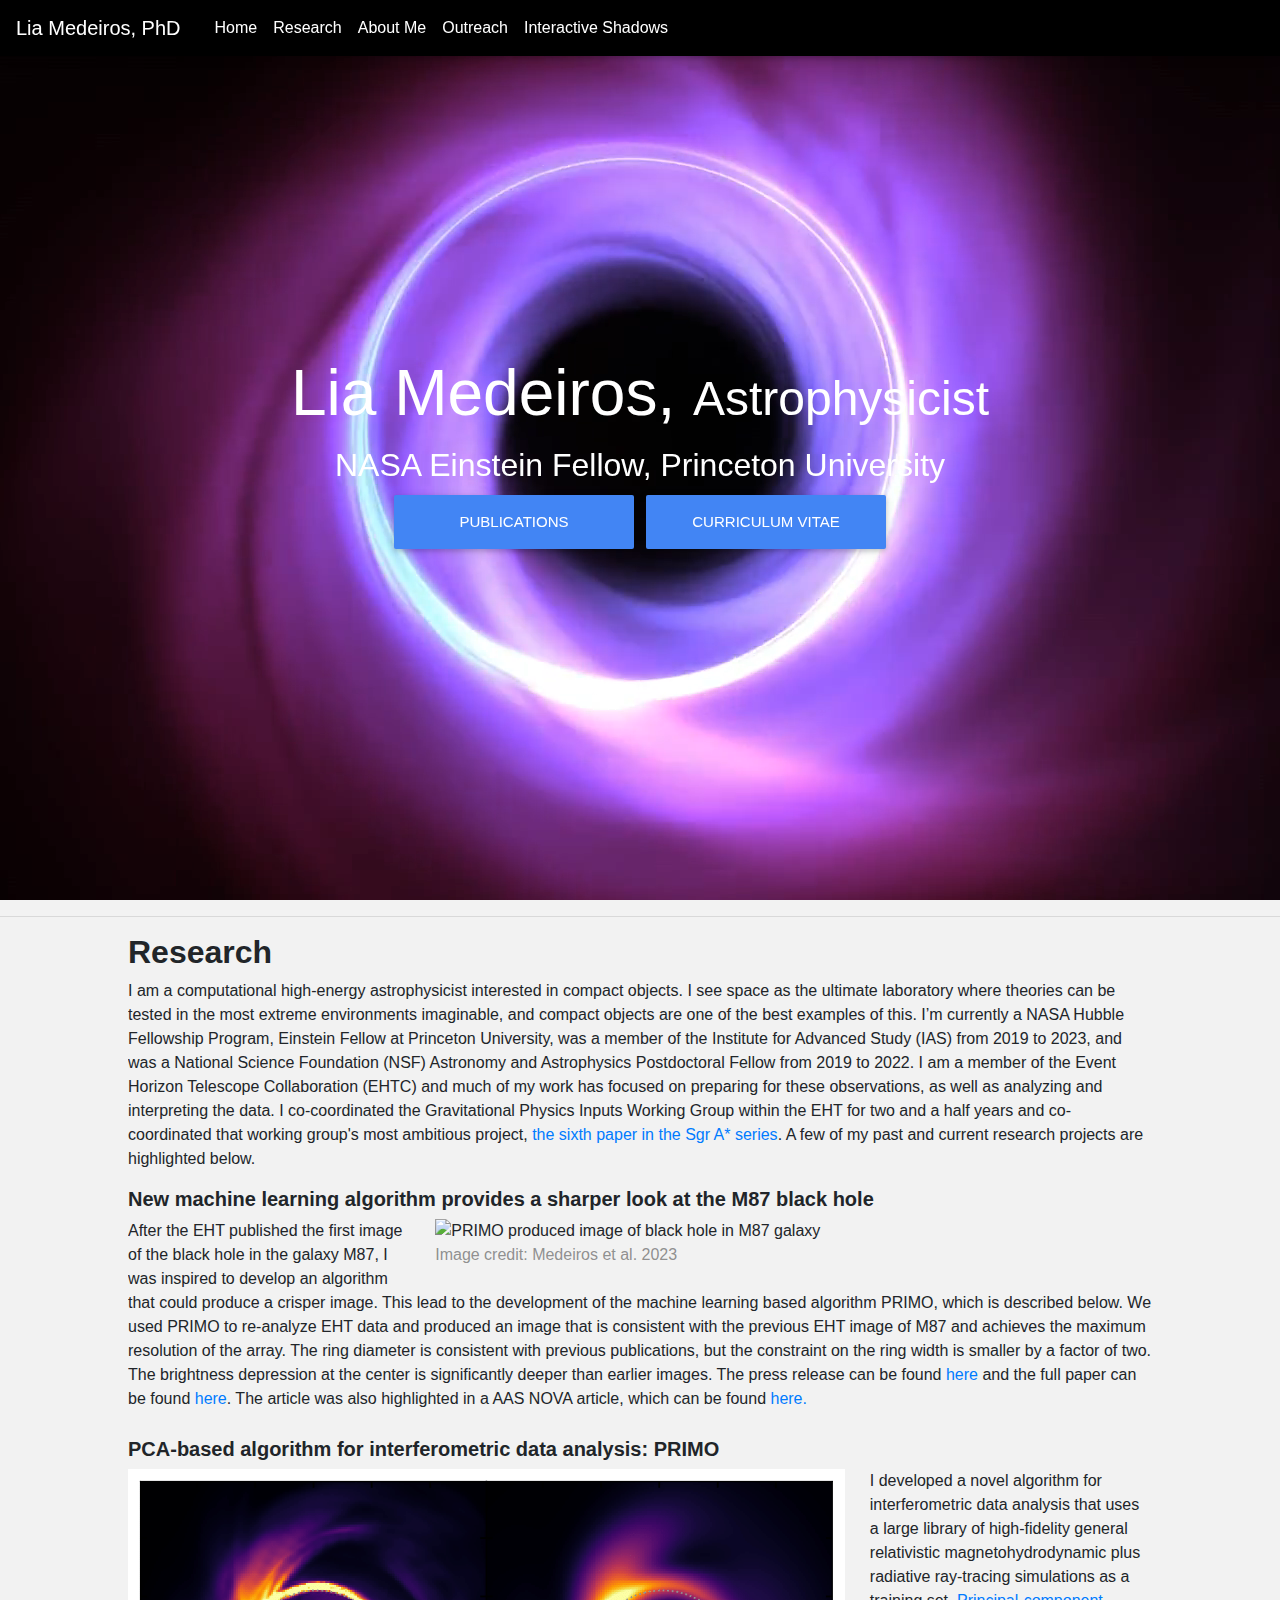
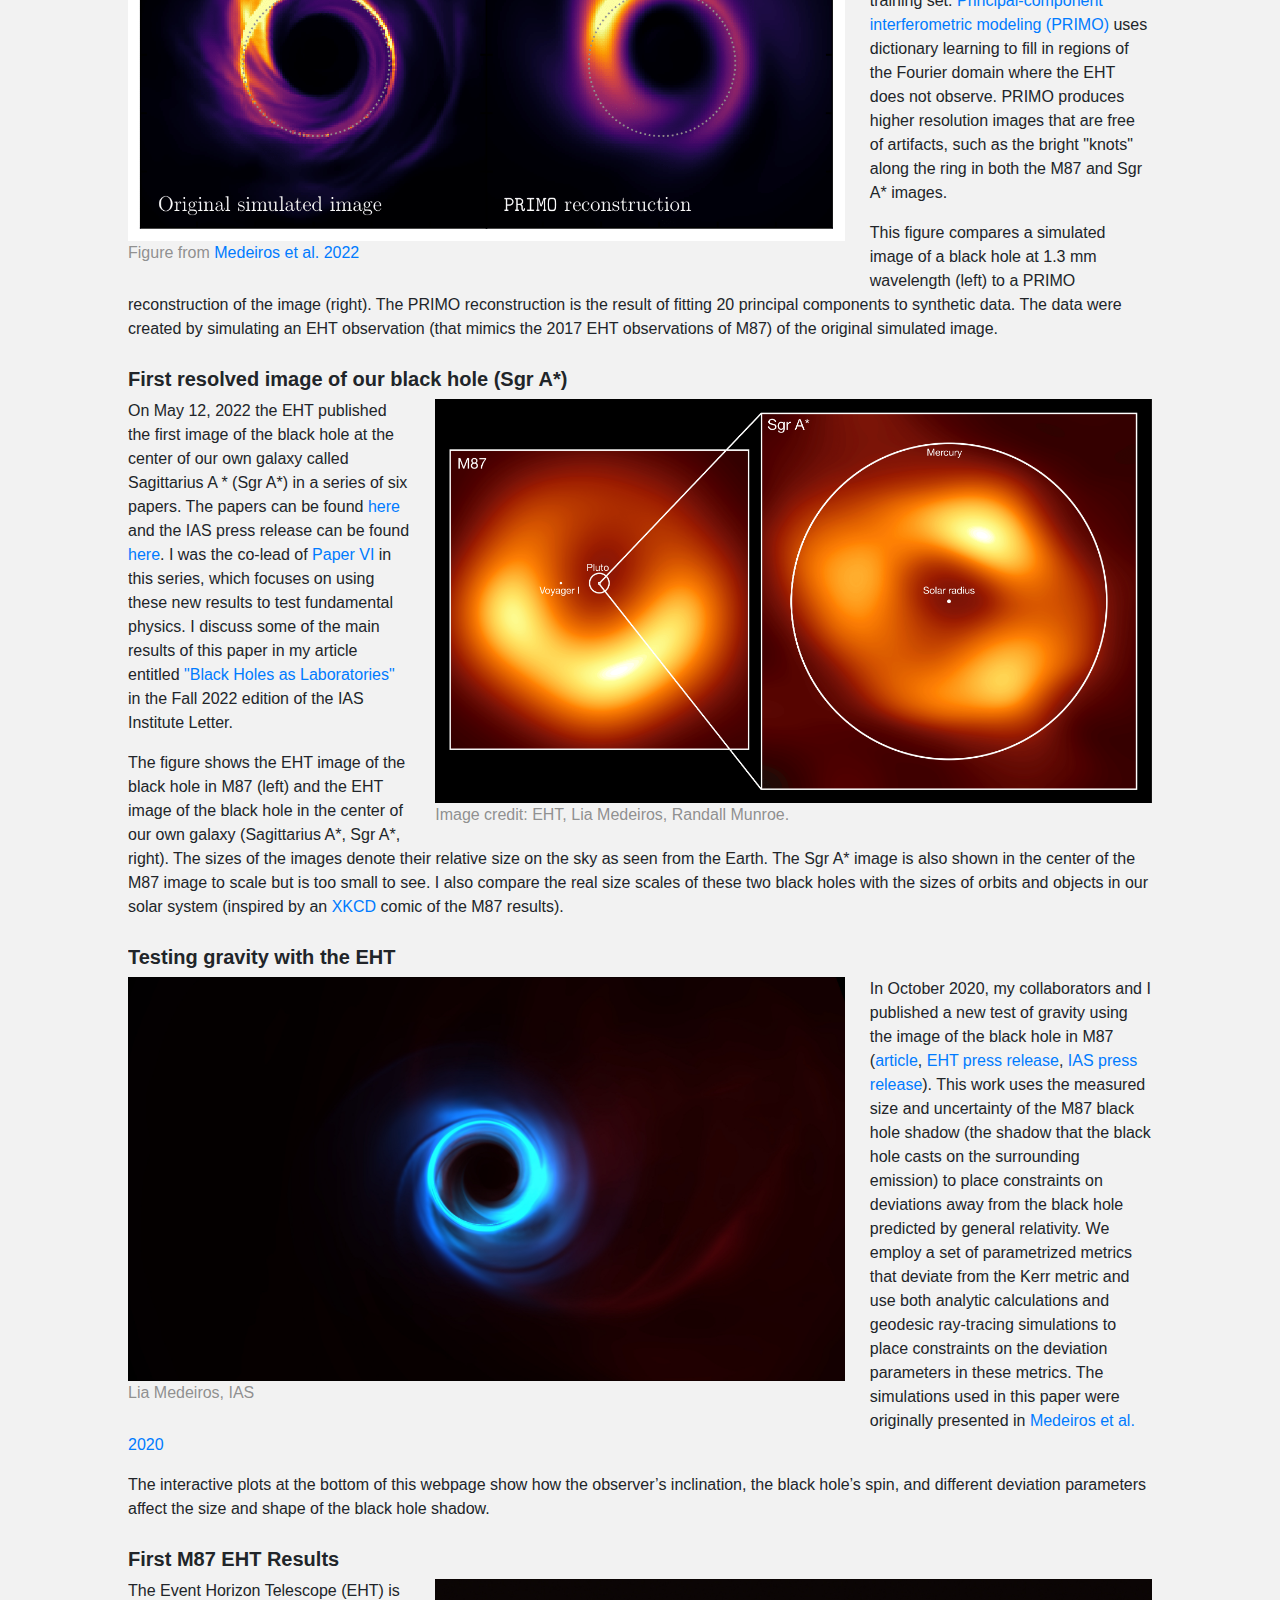
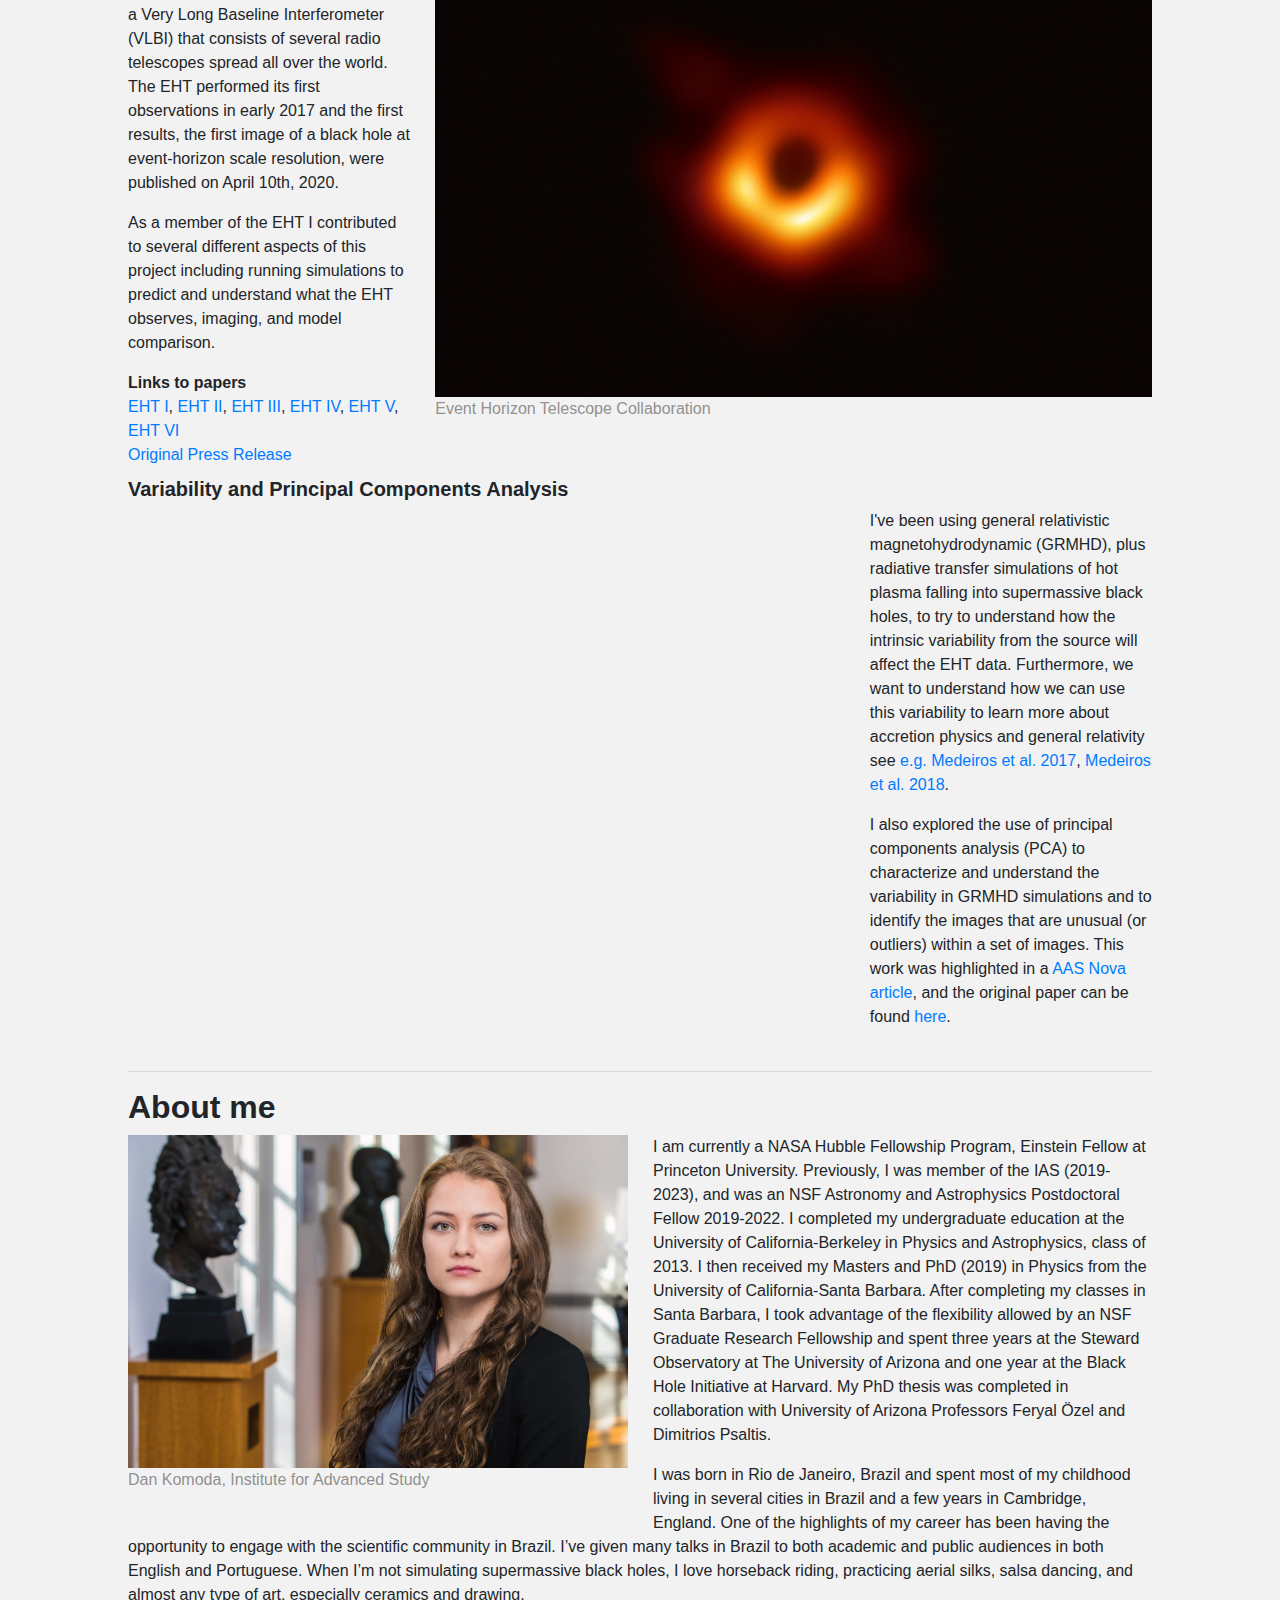
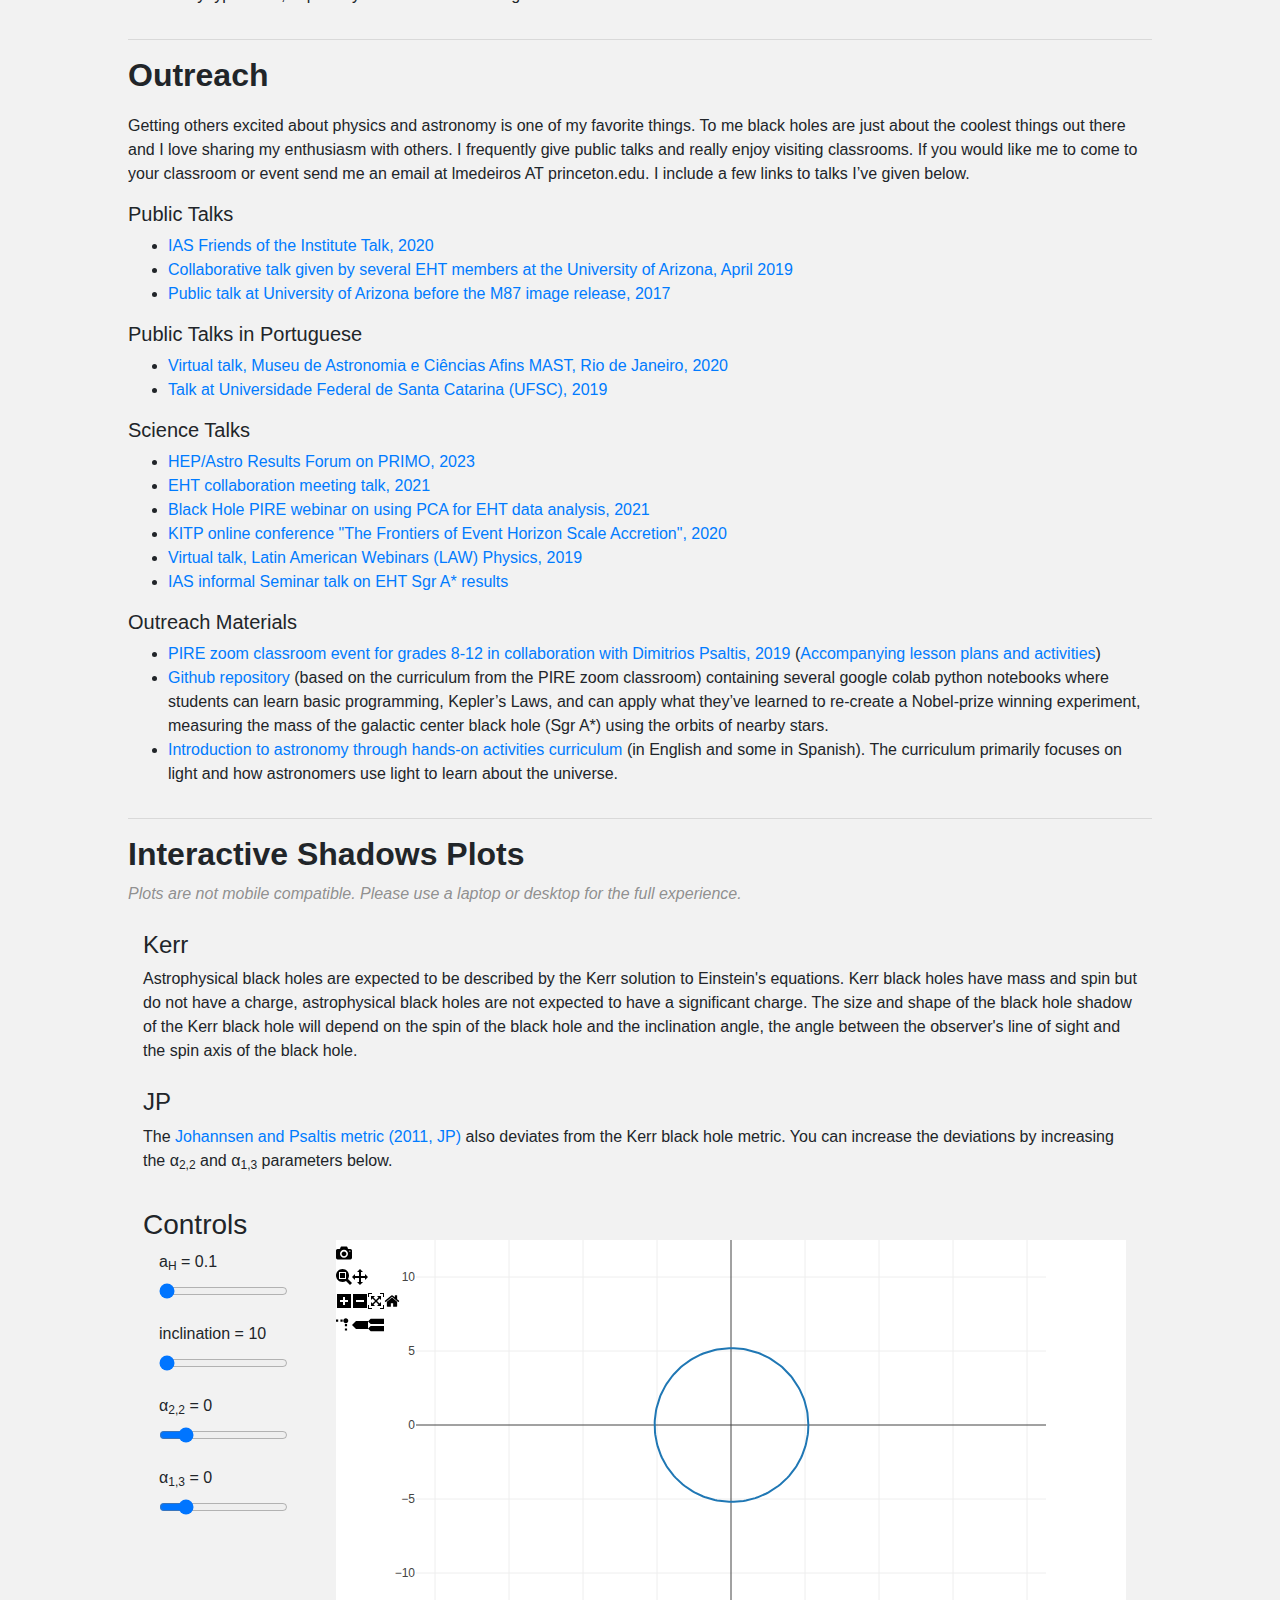
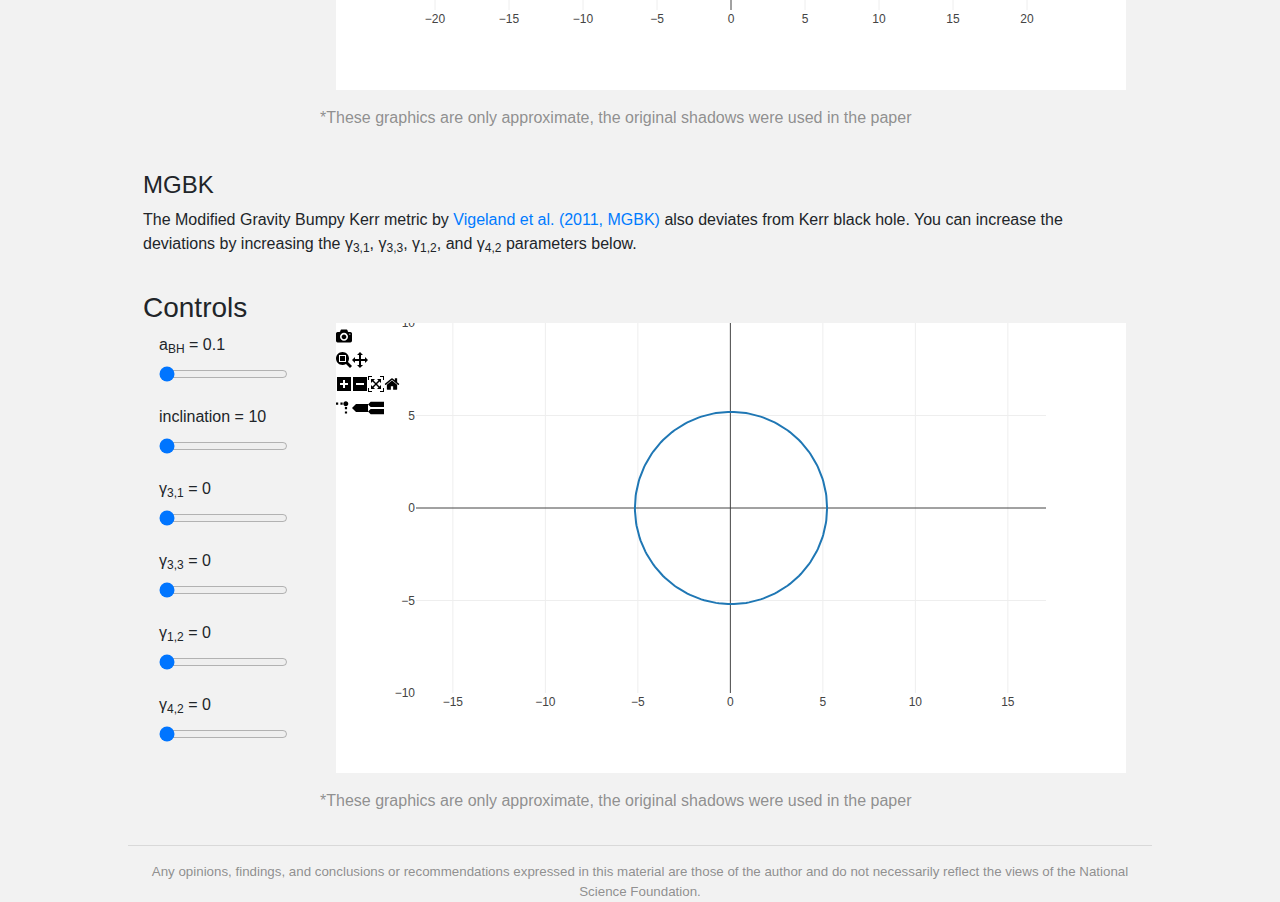
==== commit ab1dbfd0: "restyle video autoplay" ====
--- a/index.html
+++ b/index.html
@@ -833,11 +833,19 @@
   border-color: #263238;
   color: #fff;
 }
-</style><title>Lia Medeiros, Phd.</title><style id="plotly.js-style-modebar-30e3aa"></style><style id="plotly.js-style-modebar-1b06f6"></style></head><body><div id="root"><div tabindex="-1" class="full-height" style="outline: none;"><div class="App full-height"><nav data-test="navbar" class="navbar-dark black navbar navbar-expand-md fixed-top" role="navigation"><div data-test="navbar-brand" class="navbar-brand"><strong class="white-text">Lia Medeiros, PhD</strong></div><button data-test="navbar-toggler" type="button" class="navbar-toggler"><span class="navbar-toggler-icon"></span></button><div data-test="collapse" id="navbarCollapse3" class="collapse navbar-collapse"><ul data-test="navbar-nav" class="navbar-nav mr-auto"><li data-test="nav-item" class="nav-item nav-item"><a class="nav-link" href="#home">Home<span class="sr-only">(current)</span></a></li><li data-test="nav-item" class="nav-item nav-item"><a class="nav-link" href="#research">Research<span class="sr-only">(current)</span></a></li><li data-test="nav-item" class="nav-item nav-item"><a class="nav-link" href="#about">About Me<span class="sr-only">(current)</span></a></li><li data-test="nav-item" class="nav-item nav-item"><a class="nav-link" href="#outreach">Outreach<span class="sr-only">(current)</span></a></li><li data-test="nav-item" class="nav-item nav-item"><a class="nav-link" href="#interactive_shadows">Interactive Shadows<span class="sr-only">(current)</span></a></li></ul></div></nav><section class="view hm-black-light" id="home"><div class="flex-center"><video id="simulation-video" loop="" autoplay="" autostart="true" playsinline="" src="/static/background_movie.0fd090fe.mp4" type="video/mp4" codecs="avc1.42E01E, mp4a.40.2"></video><div class="intro-text"><p><span class="name">Lia Medeiros, </span> <span class="title">Astrophysicist</span></p><p class="university">NASA Einstein Fellow, Princeton University</p><div class="intro-links"><a target="_blank" rel="nofollow noopener noreferrer" href="https://ui.adsabs.harvard.edu/search/p_=0&amp;q=orcid%3A%200000-0003-2342-6728&amp;sort=date%20desc%2C%20bibcode%20desc" class="intro-link btn btn-primary btn-lg wow fadeInLeft waves-effect waves-light">Publications</a><a target="_blank" rel="nofollow noopener noreferrer" download="Lia Medeiros CV" href="static/Medeiros.pdf" class="intro-link btn btn-primary btn-lg wow fadeInLeft waves-effect waves-light">Curriculum Vitae</a></div></div></div></section><hr><div id="main"><section class="view skinny" id="research"><h2 class="page-title">Research</h2><div class="research-blurb"><p class="justify">I am a computational high-energy astrophysicist interested in compact objects. I see space as the ultimate laboratory where theories can be tested in the most extreme environments imaginable, and compact objects are one of the best examples of this. I’m currently a NASA Hubble Fellowship Program, Einstein Fellow at Princeton University, was a member of the Institute for Advanced Study (IAS) from 2019 to 2023, and was a National Science Foundation (NSF) Astronomy and Astrophysics Postdoctoral Fellow from 2019 to 2022. I am a member of the Event Horizon Telescope Collaboration (EHTC) and much of my work has focused on preparing for these observations, as well as analyzing and interpreting the data. I co-coordinated the Gravitational Physics Inputs Working Group within the EHT for two and a half years and co-coordinated that working group's most ambitious project,<a href="https://iopscience.iop.org/article/10.3847/2041-8213/ac6756/pdf"> the sixth paper in the Sgr A* series</a>. A few of my past and current research projects are highlighted below.</p></div><h5 class="font-weight-bold">New machine learning algorithm provides a sharper look at the M87 black hole</h5><div class="test-gravity-container"><div class="test-gravity-pic right-float"><img alt="PRIMO produced image of black hole in M87 galaxy" src="static/PRIMO_M87_fade_video.gif" class="simulation-pic"><span class="citation">Image credit: Medeiros et al. 2023</span></div><p>After the EHT published the first image of the black hole in the galaxy M87, I was inspired to develop an algorithm that could produce a crisper image. This lead to the development of the machine learning based algorithm PRIMO, which is described below. We used PRIMO to re-analyze EHT data and produced an image that is consistent with the previous EHT image of M87 and achieves the maximum resolution of the array. The ring diameter is consistent with previous publications, but the constraint on the ring width is smaller by a factor of two. The brightness depression at the center is significantly deeper than earlier images. The press release can be found <a href="https://www.ias.edu/news/sharper-look-m87">here</a> and the full paper can be found <a href="https://iopscience.iop.org/article/10.3847/2041-8213/acc32d">here</a>. The article was also highlighted in a AAS NOVA article, which can be found <a href="https://aasnova.org/2023/12/18/selections-from-2023-sharpening-our-images-of-a-supermassive-black-hole/">here.</a></p></div><h5 class="font-weight-bold">PCA-based algorithm for interferometric data analysis: PRIMO</h5><div class="test-gravity-container"><div class="test-gravity-pic left-float"><img alt="Comparison between simulated imagine and its reconstruction using PRIMO" src="./static/m191_two_panel_best_fit.9b5651f1.png" class="simulation-pic"><span class="citation"> Figure from <a href="https://arxiv.org/pdf/2208.01667.pdf">Medeiros et al. 2022</a></span></div><div><p>I developed a novel algorithm for interferometric data analysis that uses a large library of high-fidelity general relativistic magnetohydrodynamic plus radiative ray-tracing simulations as a training set. <a href="https://arxiv.org/pdf/2208.01667.pdf">Principal-component interferometric modeling (PRIMO)</a> uses dictionary learning to fill in regions of the Fourier domain where the EHT does not observe. PRIMO produces higher resolution images that are free of artifacts, such as the bright "knots" along the ring in both the M87 and Sgr A* images.</p><p>This figure compares a simulated image of a black hole at 1.3 mm wavelength (left) to a PRIMO reconstruction of the image (right). The PRIMO reconstruction is the result of fitting 20 principal components to synthetic data. The data were created by simulating an EHT observation (that mimics the 2017 EHT observations of M87) of the original simulated image.</p></div></div><h5 class="font-weight-bold">First resolved image of our black hole (Sgr A*)</h5><div class="test-gravity-container"><div class="test-gravity-pic right-float"><img alt="Comparison between M87 and Sagittarius A star black hole images" src="static/sgrA_still_scale_compare.png" class="simulation-pic"><span class="citation">Image credit: EHT, Lia Medeiros, Randall Munroe.</span></div><p>On May 12, 2022 the EHT published the first image of the black hole at the center of our own galaxy called Sagittarius A * (Sgr A*) in a series of six papers. The papers can be found <a href="https://iopscience.iop.org/journal/2041-8205/page/Focus_on_First_Sgr_A_Results"> here </a> and the IAS press release can be found <a href="https://www.ias.edu/news/astronomers-reveal-first-image-black-hole-heart-our-galaxy"> here</a>. I was the co-lead of <a href="https://iopscience.iop.org/article/10.3847/2041-8213/ac6756"> Paper VI </a>in this series, which focuses on using these new results to test fundamental physics. I discuss some of the main results of this paper in my article entitled <a href="https://www.ias.edu/sites/default/files/Institute%20Letter%20Fall%202022.pdf">"Black Holes as Laboratories"</a> in the Fall 2022 edition of the IAS Institute Letter.</p><p>The figure shows the EHT image of the black hole in M87 (left) and the EHT image of the black hole in the center of our own galaxy (Sagittarius A*, Sgr A*, right). The sizes of the images denote their relative size on the sky as seen from the Earth. The Sgr A* image is also shown in the center of the M87 image to scale but is too small to see. I also compare the real size scales of these two black holes with the sizes of orbits and objects in our solar system (inspired by an <a href="https://xkcd.com/2135">XKCD</a> comic of the M87 results).</p></div><h5 class="font-weight-bold">Testing gravity with the EHT</h5><div class="test-gravity-container"><div class="test-gravity-pic left-float"><img alt="Testing gravity with the EHT" src="./static/test_gravity_eht.dfa6f3cb.jpeg" class="simulation-pic"><span class="citation">Lia Medeiros, IAS</span></div><p>In October 2020, my collaborators and I published a new test of gravity using the image of the black hole in M87 (<a href="https://journals.aps.org/prl/abstract/10.1103/PhysRevLett.125.141104">article</a>, <a href="https://eventhorizontelescope.org/blog/einsteins-description-gravity-just-got-much-harder-beat-0">EHT press release</a>, <a href="https://www.ias.edu/press-releases/2020/eht-gr-test">IAS press release</a>). This work uses the measured size and uncertainty of the M87 black hole shadow (the shadow that the black hole casts on the surrounding emission) to place constraints on deviations away from the black hole predicted by general relativity. We employ a set of parametrized metrics that deviate from the Kerr metric and use both analytic calculations and geodesic ray-tracing simulations to place constraints on the deviation parameters in these metrics. The simulations used in this paper were originally presented in <a href="https://iopscience.iop.org/article/10.3847/1538-4357/ab8bd1/pdf">Medeiros et al. 2020</a></p><p>The interactive plots at the bottom of this webpage show how the observer’s inclination, the black hole’s spin, and different deviation parameters affect the size and shape of the black hole shadow.</p></div><h5 class="font-weight-bold">First M87 EHT Results</h5><div class="test-gravity-container"><div class="test-gravity-pic right-float"><img alt="Testing gravity with the EHT" src="./static/m87_result.67ec330a.jpg" class="simulation-pic"><span class="citation">Event Horizon Telescope Collaboration</span></div><p>The Event Horizon Telescope (EHT) is a Very Long Baseline Interferometer (VLBI) that consists of several radio telescopes spread all over the world. The EHT performed its first observations in early 2017 and the first results, the first image of a black hole at event-horizon scale resolution, were published on April 10th, 2020.</p><p>As a member of the EHT I contributed to several different aspects of this project including running simulations to predict and understand what the EHT observes, imaging, and model comparison.</p><span class="font-weight-bold">Links to papers</span><br><a href="https://iopscience.iop.org/article/10.3847/2041-8213/ab0ec7/pdf">EHT I</a>, <a href="https://iopscience.iop.org/article/10.3847/2041-8213/ab0c96/pdf">EHT II</a>, <a href="https://iopscience.iop.org/article/10.3847/2041-8213/ab0c57/pdf">EHT III</a>, <a href="https://iopscience.iop.org/article/10.3847/2041-8213/ab0e85/pdf">EHT IV</a>, <a href="https://iopscience.iop.org/article/10.3847/2041-8213/ab0f43/pdf">EHT V</a>, <a href="https://iopscience.iop.org/article/10.3847/2041-8213/ab1141/pdf">EHT VI</a><br><a href="https://eventhorizontelescope.org/press-release-april-10-2019-astronomers-capture-first-image-black-hole">Original Press Release</a></div><h5 class="font-weight-bold">Variability and Principal Components Analysis</h5>
+</style><title>Lia Medeiros, Phd.</title><style id="plotly.js-style-modebar-30e3aa"></style><style id="plotly.js-style-modebar-1b06f6"></style></head><body><div id="root"><div tabindex="-1" class="full-height" style="outline: none;"><div class="App full-height"><nav data-test="navbar" class="navbar-dark black navbar navbar-expand-md fixed-top" role="navigation"><div data-test="navbar-brand" class="navbar-brand"><strong class="white-text">Lia Medeiros, PhD</strong></div><button data-test="navbar-toggler" type="button" class="navbar-toggler"><span class="navbar-toggler-icon"></span></button><div data-test="collapse" id="navbarCollapse3" class="collapse navbar-collapse"><ul data-test="navbar-nav" class="navbar-nav mr-auto"><li data-test="nav-item" class="nav-item nav-item"><a class="nav-link" href="#home">Home<span class="sr-only">(current)</span></a></li><li data-test="nav-item" class="nav-item nav-item"><a class="nav-link" href="#research">Research<span class="sr-only">(current)</span></a></li><li data-test="nav-item" class="nav-item nav-item"><a class="nav-link" href="#about">About Me<span class="sr-only">(current)</span></a></li><li data-test="nav-item" class="nav-item nav-item"><a class="nav-link" href="#outreach">Outreach<span class="sr-only">(current)</span></a></li><li data-test="nav-item" class="nav-item nav-item"><a class="nav-link" href="#interactive_shadows">Interactive Shadows<span class="sr-only">(current)</span></a></li></ul></div></nav>
+
+<section class="view hm-black-light" id="home"><div class="flex-center">
+
+<video id="simulation-video" loop autoplay muted autostart="true" playsinline src="static/background_movie.mp4" type="video/mp4" codecs="avc1.42E01E, mp4a.40.2"></video>
+
+<div class="intro-text"><p><span class="name">Lia Medeiros, </span> <span class="title">Astrophysicist</span></p><p class="university">NASA Einstein Fellow, Princeton University</p><div class="intro-links"><a target="_blank" rel="nofollow noopener noreferrer" href="https://ui.adsabs.harvard.edu/search/p_=0&amp;q=orcid%3A%200000-0003-2342-6728&amp;sort=date%20desc%2C%20bibcode%20desc" class="intro-link btn btn-primary btn-lg wow fadeInLeft waves-effect waves-light">Publications</a><a target="_blank" rel="nofollow noopener noreferrer" download="Lia Medeiros CV" href="static/Medeiros.pdf" class="intro-link btn btn-primary btn-lg wow fadeInLeft waves-effect waves-light">Curriculum Vitae</a></div></div></div></section>
+
+<hr><div id="main"><section class="view skinny" id="research"><h2 class="page-title">Research</h2><div class="research-blurb"><p class="justify">I am a computational high-energy astrophysicist interested in compact objects. I see space as the ultimate laboratory where theories can be tested in the most extreme environments imaginable, and compact objects are one of the best examples of this. I’m currently a NASA Hubble Fellowship Program, Einstein Fellow at Princeton University, was a member of the Institute for Advanced Study (IAS) from 2019 to 2023, and was a National Science Foundation (NSF) Astronomy and Astrophysics Postdoctoral Fellow from 2019 to 2022. I am a member of the Event Horizon Telescope Collaboration (EHTC) and much of my work has focused on preparing for these observations, as well as analyzing and interpreting the data. I co-coordinated the Gravitational Physics Inputs Working Group within the EHT for two and a half years and co-coordinated that working group's most ambitious project,<a href="https://iopscience.iop.org/article/10.3847/2041-8213/ac6756/pdf"> the sixth paper in the Sgr A* series</a>. A few of my past and current research projects are highlighted below.</p></div><h5 class="font-weight-bold">New machine learning algorithm provides a sharper look at the M87 black hole</h5><div class="test-gravity-container"><div class="test-gravity-pic right-float"><img alt="PRIMO produced image of black hole in M87 galaxy" src="static/PRIMO_M87_fade_video.gif" class="simulation-pic"><span class="citation">Image credit: Medeiros et al. 2023</span></div><p>After the EHT published the first image of the black hole in the galaxy M87, I was inspired to develop an algorithm that could produce a crisper image. This lead to the development of the machine learning based algorithm PRIMO, which is described below. We used PRIMO to re-analyze EHT data and produced an image that is consistent with the previous EHT image of M87 and achieves the maximum resolution of the array. The ring diameter is consistent with previous publications, but the constraint on the ring width is smaller by a factor of two. The brightness depression at the center is significantly deeper than earlier images. The press release can be found <a href="https://www.ias.edu/news/sharper-look-m87">here</a> and the full paper can be found <a href="https://iopscience.iop.org/article/10.3847/2041-8213/acc32d">here</a>. The article was also highlighted in a AAS NOVA article, which can be found <a href="https://aasnova.org/2023/12/18/selections-from-2023-sharpening-our-images-of-a-supermassive-black-hole/">here.</a></p></div><h5 class="font-weight-bold">PCA-based algorithm for interferometric data analysis: PRIMO</h5><div class="test-gravity-container"><div class="test-gravity-pic left-float"><img alt="Comparison between simulated imagine and its reconstruction using PRIMO" src="./static/m191_two_panel_best_fit.9b5651f1.png" class="simulation-pic"><span class="citation"> Figure from <a href="https://arxiv.org/pdf/2208.01667.pdf">Medeiros et al. 2022</a></span></div><div><p>I developed a novel algorithm for interferometric data analysis that uses a large library of high-fidelity general relativistic magnetohydrodynamic plus radiative ray-tracing simulations as a training set. <a href="https://arxiv.org/pdf/2208.01667.pdf">Principal-component interferometric modeling (PRIMO)</a> uses dictionary learning to fill in regions of the Fourier domain where the EHT does not observe. PRIMO produces higher resolution images that are free of artifacts, such as the bright "knots" along the ring in both the M87 and Sgr A* images.</p><p>This figure compares a simulated image of a black hole at 1.3 mm wavelength (left) to a PRIMO reconstruction of the image (right). The PRIMO reconstruction is the result of fitting 20 principal components to synthetic data. The data were created by simulating an EHT observation (that mimics the 2017 EHT observations of M87) of the original simulated image.</p></div></div><h5 class="font-weight-bold">First resolved image of our black hole (Sgr A*)</h5><div class="test-gravity-container"><div class="test-gravity-pic right-float"><img alt="Comparison between M87 and Sagittarius A star black hole images" src="static/sgrA_still_scale_compare.png" class="simulation-pic"><span class="citation">Image credit: EHT, Lia Medeiros, Randall Munroe.</span></div><p>On May 12, 2022 the EHT published the first image of the black hole at the center of our own galaxy called Sagittarius A * (Sgr A*) in a series of six papers. The papers can be found <a href="https://iopscience.iop.org/journal/2041-8205/page/Focus_on_First_Sgr_A_Results"> here </a> and the IAS press release can be found <a href="https://www.ias.edu/news/astronomers-reveal-first-image-black-hole-heart-our-galaxy"> here</a>. I was the co-lead of <a href="https://iopscience.iop.org/article/10.3847/2041-8213/ac6756"> Paper VI </a>in this series, which focuses on using these new results to test fundamental physics. I discuss some of the main results of this paper in my article entitled <a href="https://www.ias.edu/sites/default/files/Institute%20Letter%20Fall%202022.pdf">"Black Holes as Laboratories"</a> in the Fall 2022 edition of the IAS Institute Letter.</p><p>The figure shows the EHT image of the black hole in M87 (left) and the EHT image of the black hole in the center of our own galaxy (Sagittarius A*, Sgr A*, right). The sizes of the images denote their relative size on the sky as seen from the Earth. The Sgr A* image is also shown in the center of the M87 image to scale but is too small to see. I also compare the real size scales of these two black holes with the sizes of orbits and objects in our solar system (inspired by an <a href="https://xkcd.com/2135">XKCD</a> comic of the M87 results).</p></div><h5 class="font-weight-bold">Testing gravity with the EHT</h5><div class="test-gravity-container"><div class="test-gravity-pic left-float"><img alt="Testing gravity with the EHT" src="./static/test_gravity_eht.dfa6f3cb.jpeg" class="simulation-pic"><span class="citation">Lia Medeiros, IAS</span></div><p>In October 2020, my collaborators and I published a new test of gravity using the image of the black hole in M87 (<a href="https://journals.aps.org/prl/abstract/10.1103/PhysRevLett.125.141104">article</a>, <a href="https://eventhorizontelescope.org/blog/einsteins-description-gravity-just-got-much-harder-beat-0">EHT press release</a>, <a href="https://www.ias.edu/press-releases/2020/eht-gr-test">IAS press release</a>). This work uses the measured size and uncertainty of the M87 black hole shadow (the shadow that the black hole casts on the surrounding emission) to place constraints on deviations away from the black hole predicted by general relativity. We employ a set of parametrized metrics that deviate from the Kerr metric and use both analytic calculations and geodesic ray-tracing simulations to place constraints on the deviation parameters in these metrics. The simulations used in this paper were originally presented in <a href="https://iopscience.iop.org/article/10.3847/1538-4357/ab8bd1/pdf">Medeiros et al. 2020</a></p><p>The interactive plots at the bottom of this webpage show how the observer’s inclination, the black hole’s spin, and different deviation parameters affect the size and shape of the black hole shadow.</p></div><h5 class="font-weight-bold">First M87 EHT Results</h5><div class="test-gravity-container"><div class="test-gravity-pic right-float"><img alt="Testing gravity with the EHT" src="./static/m87_result.67ec330a.jpg" class="simulation-pic"><span class="citation">Event Horizon Telescope Collaboration</span></div><p>The Event Horizon Telescope (EHT) is a Very Long Baseline Interferometer (VLBI) that consists of several radio telescopes spread all over the world. The EHT performed its first observations in early 2017 and the first results, the first image of a black hole at event-horizon scale resolution, were published on April 10th, 2020.</p><p>As a member of the EHT I contributed to several different aspects of this project including running simulations to predict and understand what the EHT observes, imaging, and model comparison.</p><span class="font-weight-bold">Links to papers</span><br><a href="https://iopscience.iop.org/article/10.3847/2041-8213/ab0ec7/pdf">EHT I</a>, <a href="https://iopscience.iop.org/article/10.3847/2041-8213/ab0c96/pdf">EHT II</a>, <a href="https://iopscience.iop.org/article/10.3847/2041-8213/ab0c57/pdf">EHT III</a>, <a href="https://iopscience.iop.org/article/10.3847/2041-8213/ab0e85/pdf">EHT IV</a>, <a href="https://iopscience.iop.org/article/10.3847/2041-8213/ab0f43/pdf">EHT V</a>, <a href="https://iopscience.iop.org/article/10.3847/2041-8213/ab1141/pdf">EHT VI</a><br><a href="https://eventhorizontelescope.org/press-release-april-10-2019-astronomers-capture-first-image-black-hole">Original Press Release</a></div><h5 class="font-weight-bold">Variability and Principal Components Analysis</h5>
 
   <div class="test-gravity-container">
     <div class="vid-container test-gravity-pic left-float">
-      <iframe title="video" src="https://www.youtube.com/embed/dlFIIGUsVR4"></iframe>
+      <!--<iframe title="video" src="https://www.youtube.com/embed/dlFIIGUsVR4"></iframe>-->
     </div>
 
   <p>I've been using general relativistic magnetohydrodynamic (GRMHD), plus radiative transfer simulations of hot plasma falling into supermassive black holes, to try to understand how the intrinsic variability from the source will affect the EHT data. Furthermore, we want to understand how we can use this variability to learn more about accretion physics and general relativity see <a href="https://iopscience.iop.org/article/10.3847/1538-4357/aa7751/pdf">e.g. Medeiros et al. 2017</a>, <a href="https://iopscience.iop.org/article/10.3847/1538-4357/aab204/pdf">Medeiros et al. 2018</a>.</p><p>I also explored the use of principal components analysis (PCA) to characterize and understand the variability in GRMHD simulations and to identify the images that are unusual (or outliers) within a set of images. This work was highlighted in a <a href="https://aasnova.org/2018/09/24/planning-for-images-of-a-black-hole/">AAS Nova article</a>, and the original paper can be found <a href="https://iopscience.iop.org/article/10.3847/1538-4357/aad37a/pdf">here</a>.</p></div></section><hr><section class="view skinny" id="about"><h2 class="page-title">About me</h2><div class="about-blurb"><div class="about-pic left-float"><img alt="Lia Medeiros Headshot" class="lia-picture" src="static/lia_headshot.jpg"><span class="citation">Dan Komoda, Institute for Advanced Study</span></div><p>I am currently a NASA Hubble Fellowship Program, Einstein Fellow at Princeton University. Previously, I was member of the IAS (2019-2023), and was an NSF Astronomy and Astrophysics Postdoctoral Fellow 2019-2022. I completed my undergraduate education at the University of California-Berkeley in Physics and Astrophysics, class of 2013. I then received my Masters and PhD (2019) in Physics from the University of California-Santa Barbara. After completing my classes in Santa Barbara, I took advantage of the flexibility allowed by an NSF Graduate Research Fellowship and spent three years at the Steward Observatory at The University of Arizona and one year at the Black Hole Initiative at Harvard. My PhD thesis was completed in collaboration with University of Arizona Professors Feryal Özel and Dimitrios Psaltis.</p><p>I was born in Rio de Janeiro, Brazil and spent most of my childhood living in several cities in Brazil and a few years in Cambridge, England. One of the highlights of my career has been having the opportunity to engage with the scientific community in Brazil. I’ve given many talks in Brazil to both academic and public audiences in both English and Portuguese. When I’m not simulating supermassive black holes, I love horseback riding, practicing aerial silks, salsa dancing, and almost any type of art, especially ceramics and drawing.</p></div></section><hr><section class="view skinny" id="outreach"><h2 class="page-title">Outreach</h2><div class="public-talks"><p class="justify">Getting others excited about physics and astronomy is one of my favorite things. To me black holes are just about the coolest things out there and I love sharing my enthusiasm with others. I frequently give public talks and really enjoy visiting classrooms. If you would like me to come to your classroom or event send me an email at lmedeiros AT princeton.edu. I include a few links to talks I’ve given below.</p><h5 class="subsection">Public Talks</h5><div class="justify"><ul><li><a href="https://www.youtube.com/watch?v=3Fdy-MLM32g">IAS Friends of the Institute Talk, 2020</a></li><li><a href="https://www.youtube.com/watch?v=kYA2h6FfwvE"> Collaborative talk given by several EHT members at the University of Arizona, April 2019</a></li><li><a href="https://arizona.hosted.panopto.com/Panopto/Pages/Viewer.aspx?tid=64084065-6274-44c9-b38d-189ebc5d6634">Public talk at University of Arizona before the M87 image release, 2017</a></li></ul></div><h5 class="subsection">Public Talks in Portuguese</h5><div class="justify"><ul><li><a href="https://www.youtube.com/watch?v=uWSlrRNcAJw">Virtual talk, Museu de Astronomia e Ciências Afins MAST, Rio de Janeiro, 2020</a> </li><li><a href="https://www.youtube.com/watch?v=6BmyEpCBaWM"> Talk at Universidade Federal de Santa Catarina (UFSC), 2019</a></li></ul></div><h5 class="subsection">Science Talks</h5><div class="justify"><ul><li><a href="https://utexas.app.box.com/s/zzhpl2jgbekw4nfjczpiojyno4mmt2op">HEP/Astro Results Forum on PRIMO, 2023</a></li><li><a href="https://www.youtube.com/watch?v=vYMN-OfX6Wk">EHT collaboration meeting talk, 2021</a> </li><li><a href="https://www.youtube.com/watch?v=Bg_MF31LuVM">Black Hole PIRE webinar on using PCA for EHT data analysis, 2021</a> </li><li><a href="https://www.youtube.com/watch?v=NJyti5lC0jc">KITP online conference "The Frontiers of Event Horizon Scale Accretion", 2020</a> </li><li><a href="https://www.youtube.com/watch?v=yEnbTq8SLzA">Virtual talk, Latin American Webinars (LAW) Physics, 2019</a> </li><li><a href="https://www.youtube.com/watch?v=Te3FV52QUhw">IAS informal Seminar talk on EHT Sgr A* results</a> </li></ul></div><h5 class="subsection">Outreach Materials</h5><div class="justify"><ul><li><a href="https://www.youtube.com/watch?v=xeoNkbxQgN8">PIRE zoom classroom event for grades 8-12 in collaboration with Dimitrios Psaltis, 2019</a> (<a href="http://bhpire.arizona.edu/education/zoom-classroom/">Accompanying lesson plans and activities</a>)</li><li><a href="https://github.com/liamedeiros/Newton2BlackHoles">Github repository</a> (based on the curriculum from the PIRE zoom classroom) containing several google colab python notebooks where students can learn basic programming, Kepler’s Laws, and can apply what they’ve learned to re-create a Nobel-prize winning experiment, measuring the mass of the galactic center black hole (Sgr A*) using the orbits of nearby stars.</li><li><a href="https://www.dropbox.com/scl/fo/0kka04ulr0od1wja35tz1/h?rlkey=dh1wwwg2in7ex97w4ezz77s9x&amp;dl=0">Introduction to astronomy through hands-on activities curriculum</a> (in English and some in Spanish). The curriculum primarily focuses on light and how astronomers use light to learn about the universe.</li></ul></div></div></section><hr><section id="interactive_shadows" class="view skinny"><h2 class="page-title">Interactive Shadows Plots</h2><span class="disclaimer">Plots are not mobile compatible. Please use a laptop or desktop for the full experience.</span><div class="shadows-plot"><div class="justify container plot-title-and-description"><div class="plot-title"><h4><b>Kerr</b></h4></div><div class="plot-description">Astrophysical black holes are expected to be described by the Kerr solution to Einstein's equations. Kerr black holes have mass and spin but do not have a charge, astrophysical black holes are not expected to have a significant charge. The size and shape of the black hole shadow of the Kerr black hole will depend on the spin of the black hole and the inclination angle, the angle between the observer's line of sight and the spin axis of the black hole.</div></div></div><div class="shadows-plot"><div class="justify container plot-title-and-description"><div class="plot-title"><h4><b>JP</b></h4></div><div class="plot-description">The <a href="https://arxiv.org/pdf/1105.3191.pdf">Johannsen and Psaltis metric (2011, JP)</a> also deviates from the Kerr black hole metric. You can increase the deviations by increasing the α<sub>2,2</sub> and α<sub>1,3</sub> parameters below.</div></div><div class="container full-plot-container" id="container_1"><div class="controls" id="controls_1"><h3>Controls</h3><div class="slider"><div><label for="a_bh">a<sub>H</sub></label> = <span id="a_bh_1_current">0.1</span></div><div><input type="range" id="a_bh_1" name="a_bh" min="0.1" max="0.9" step="0.2" value="0.1"></div></div><div class="slider"><div><label for="inc">inclination<sub></sub></label> = <span id="inc_1_current">10</span></div><div><input type="range" id="inc_1" name="inc" min="10" max="90" step="10" value="10"></div></div><div class="slider"><div><label for="a22">α<sub>2,2</sub></label> = <span id="a22_1_current">0</span></div><div><input type="range" id="a22_1" name="a22" min="-1" max="5" step="0.5" value="0"></div></div><div class="slider"><div><label for="a13">α<sub>1,3</sub></label> = <span id="a13_1_current">0</span></div><div><input type="range" id="a13_1" name="a13" min="-1" max="5" step="0.5" value="0"></div></div></div><div class="plot-container" id="plot-container_1"><div class="interactive_shadows_plot js-plotly-plot" id="plot_1"><div class="plot-container plotly"><div class="user-select-none svg-container" style="position: relative; width: 100%; height: 450px;"><svg class="main-svg" xmlns="http://www.w3.org/2000/svg" xmlns:xlink="http://www.w3.org/1999/xlink" width="790.172" height="450" style="background: rgb(255, 255, 255);"><defs id="defs-30e3aa"><g class="clips"><clippath id="clip30e3aaxyplot" class="plotclip"><rect width="630" height="370"></rect></clippath><clippath class="axesclip" id="clip30e3aax"><rect x="80" y="0" width="630" height="450"></rect></clippath><clippath class="axesclip" id="clip30e3aay"><rect x="0" y="0" width="790.172" height="370"></rect></clippath><clippath class="axesclip" id="clip30e3aaxy"><rect x="80" y="0" width="630" height="370"></rect></clippath></g><g class="gradients"></g></defs><g class="bglayer"></g><g class="draglayer cursor-crosshair"><g class="xy"><rect class="nsewdrag drag" data-subplot="xy" x="80" y="0" width="630" height="370" style="fill: transparent; stroke-width: 0; pointer-events: all;"></rect><rect class="nwdrag drag cursor-nw-resize" data-subplot="xy" x="60" y="-20" width="20" height="20" style="fill: transparent; stroke-width: 0; pointer-events: all;"></rect><rect class="nedrag drag cursor-ne-resize" data-subplot="xy" x="710" y="-20" width="20" height="20" style="fill: transparent; stroke-width: 0; pointer-events: all;"></rect><rect class="swdrag drag cursor-sw-resize" data-subplot="xy" x="60" y="370" width="20" height="20" style="fill: transparent; stroke-width: 0; pointer-events: all;"></rect><rect class="sedrag drag cursor-se-resize" data-subplot="xy" x="710" y="370" width="20" height="20" style="fill: transparent; stroke-width: 0; pointer-events: all;"></rect><rect class="ewdrag drag cursor-ew-resize" data-subplot="xy" x="143" y="370.5" width="504" height="20" style="fill: transparent; stroke-width: 0; pointer-events: all;"></rect><rect class="wdrag drag cursor-w-resize" data-subplot="xy" x="80" y="370.5" width="63" height="20" style="fill: transparent; stroke-width: 0; pointer-events: all;"></rect><rect class="edrag drag cursor-e-resize" data-subplot="xy" x="647" y="370.5" width="63" height="20" style="fill: transparent; stroke-width: 0; pointer-events: all;"></rect><rect class="nsdrag drag cursor-ns-resize" data-subplot="xy" x="59.5" y="37" width="20" height="296" style="fill: transparent; stroke-width: 0; pointer-events: all;"></rect><rect class="sdrag drag cursor-s-resize" data-subplot="xy" x="59.5" y="333" width="20" height="37" style="fill: transparent; stroke-width: 0; pointer-events: all;"></rect><rect class="ndrag drag cursor-n-resize" data-subplot="xy" x="59.5" y="0" width="20" height="37" style="fill: transparent; stroke-width: 0; pointer-events: all;"></rect></g></g><g class="layer-below"><g class="imagelayer"></g><g class="shapelayer"></g></g><g class="cartesianlayer"><g class="subplot xy"><g class="layer-subplot"><g class="shapelayer"></g><g class="imagelayer"></g></g><g class="gridlayer"><g class="x"><path class="xgrid crisp" transform="translate(99,0)" d="M0,0v370" style="stroke: rgb(238, 238, 238); stroke-opacity: 1; stroke-width: 1px;"></path><path class="xgrid crisp" transform="translate(173,0)" d="M0,0v370" style="stroke: rgb(238, 238, 238); stroke-opacity: 1; stroke-width: 1px;"></path><path class="xgrid crisp" transform="translate(247,0)" d="M0,0v370" style="stroke: rgb(238, 238, 238); stroke-opacity: 1; stroke-width: 1px;"></path><path class="xgrid crisp" transform="translate(321,0)" d="M0,0v370" style="stroke: rgb(238, 238, 238); stroke-opacity: 1; stroke-width: 1px;"></path><path class="xgrid crisp" transform="translate(469,0)" d="M0,0v370" style="stroke: rgb(238, 238, 238); stroke-opacity: 1; stroke-width: 1px;"></path><path class="xgrid crisp" transform="translate(543,0)" d="M0,0v370" style="stroke: rgb(238, 238, 238); stroke-opacity: 1; stroke-width: 1px;"></path><path class="xgrid crisp" transform="translate(617,0)" d="M0,0v370" style="stroke: rgb(238, 238, 238); stroke-opacity: 1; stroke-width: 1px;"></path><path class="xgrid crisp" transform="translate(691,0)" d="M0,0v370" style="stroke: rgb(238, 238, 238); stroke-opacity: 1; stroke-width: 1px;"></path></g><g class="y"><path class="ygrid crisp" transform="translate(0,333)" d="M80,0h630" style="stroke: rgb(238, 238, 238); stroke-opacity: 1; stroke-width: 1px;"></path><path class="ygrid crisp" transform="translate(0,259)" d="M80,0h630" style="stroke: rgb(238, 238, 238); stroke-opacity: 1; stroke-width: 1px;"></path><path class="ygrid crisp" transform="translate(0,111)" d="M80,0h630" style="stroke: rgb(238, 238, 238); stroke-opacity: 1; stroke-width: 1px;"></path><path class="ygrid crisp" transform="translate(0,37)" d="M80,0h630" style="stroke: rgb(238, 238, 238); stroke-opacity: 1; stroke-width: 1px;"></path></g></g><g class="zerolinelayer"><path class="xzl zl crisp" transform="translate(395,0)" d="M0,0v370" style="stroke: rgb(68, 68, 68); stroke-opacity: 1; stroke-width: 1px;"></path><path class="yzl zl crisp" transform="translate(0,185)" d="M80,0h630" style="stroke: rgb(68, 68, 68); stroke-opacity: 1; stroke-width: 1px;"></path></g><path class="xlines-below"></path><path class="ylines-below"></path><g class="overlines-below"></g><g class="xaxislayer-below"></g><g class="yaxislayer-below"></g><g class="overaxes-below"></g><g class="plot" transform="translate(80,0)" clip-path="url(&#39;#clip30e3aaxyplot&#39;)"><g class="scatterlayer mlayer"><g class="trace scatter trace5cc3d3" style="stroke-miterlimit: 2; opacity: 1;"><g class="fills"></g><g class="errorbars"></g><g class="lines"><path class="js-line" d="M392.37,185L391.43,172.98L391.01,170.6L388.61,161.25L387.83,158.96L384,150.11L382.87,147.97L376.25,137.89L374.74,136L366.35,127.34L364.51,125.77L354.64,118.84L352.54,117.64L343.81,113.53L341.55,112.68L329.91,109.5L327.54,109.09L317.93,108.18L313.1,108.18L301.11,109.5L298.75,109.99L287.22,113.54L284.99,114.46L276.38,118.84L274.33,120.1L266.52,125.78L264.69,127.35L257.86,134.17L256.29,136.01L250.62,143.82L249.36,145.88L244.98,154.48L244.05,156.71L240.51,168.23L240.02,170.6L238.81,180.17L238.69,182.59L239,192.23L239.26,194.63L241.07,204.11L241.71,206.44L244.98,215.52L245.97,217.72L250.62,226.18L251.94,228.2L257.86,235.83L259.49,237.61L266.52,244.22L268.4,245.73L276.38,251.16L278.48,252.36L287.22,256.46L289.48,257.32L298.75,260.01L301.11,260.5L313.1,261.82L317.93,261.82L327.54,260.91L329.91,260.5L339.26,258.1L341.55,257.32L350.41,253.49L352.54,252.36L362.62,245.74L364.51,244.23L371.55,237.62L373.17,235.83L379.09,228.2L380.41,226.19L385.06,217.73L386.05,215.53L389.32,206.44L389.96,204.11L391.77,194.63L392.03,192.23L392.37,185" style="vector-effect: non-scaling-stroke; fill: none; stroke: rgb(31, 119, 180); stroke-opacity: 1; stroke-width: 2px; opacity: 1;"></path></g><g class="points"></g><g class="text"></g></g></g></g><g class="overplot"></g><path class="xlines-above crisp" d="M0,0" style="fill: none;"></path><path class="ylines-above crisp" d="M0,0" style="fill: none;"></path><g class="overlines-above"></g><g class="xaxislayer-above"><g class="xtick"><text text-anchor="middle" x="0" y="383" data-unformatted="−20" data-math="N" transform="translate(99,0)" style="font-family: &quot;Open Sans&quot;, verdana, arial, sans-serif; font-size: 12px; fill: rgb(68, 68, 68); fill-opacity: 1; white-space: pre;">−20</text></g><g class="xtick"><text text-anchor="middle" x="0" y="383" data-unformatted="−15" data-math="N" transform="translate(173,0)" style="font-family: &quot;Open Sans&quot;, verdana, arial, sans-serif; font-size: 12px; fill: rgb(68, 68, 68); fill-opacity: 1; white-space: pre;">−15</text></g><g class="xtick"><text text-anchor="middle" x="0" y="383" data-unformatted="−10" data-math="N" transform="translate(247,0)" style="font-family: &quot;Open Sans&quot;, verdana, arial, sans-serif; font-size: 12px; fill: rgb(68, 68, 68); fill-opacity: 1; white-space: pre;">−10</text></g><g class="xtick"><text text-anchor="middle" x="0" y="383" data-unformatted="−5" data-math="N" transform="translate(321,0)" style="font-family: &quot;Open Sans&quot;, verdana, arial, sans-serif; font-size: 12px; fill: rgb(68, 68, 68); fill-opacity: 1; white-space: pre;">−5</text></g><g class="xtick"><text text-anchor="middle" x="0" y="383" data-unformatted="0" data-math="N" transform="translate(395,0)" style="font-family: &quot;Open Sans&quot;, verdana, arial, sans-serif; font-size: 12px; fill: rgb(68, 68, 68); fill-opacity: 1; white-space: pre;">0</text></g><g class="xtick"><text text-anchor="middle" x="0" y="383" data-unformatted="5" data-math="N" transform="translate(469,0)" style="font-family: &quot;Open Sans&quot;, verdana, arial, sans-serif; font-size: 12px; fill: rgb(68, 68, 68); fill-opacity: 1; white-space: pre;">5</text></g><g class="xtick"><text text-anchor="middle" x="0" y="383" data-unformatted="10" data-math="N" transform="translate(543,0)" style="font-family: &quot;Open Sans&quot;, verdana, arial, sans-serif; font-size: 12px; fill: rgb(68, 68, 68); fill-opacity: 1; white-space: pre;">10</text></g><g class="xtick"><text text-anchor="middle" x="0" y="383" data-unformatted="15" data-math="N" transform="translate(617,0)" style="font-family: &quot;Open Sans&quot;, verdana, arial, sans-serif; font-size: 12px; fill: rgb(68, 68, 68); fill-opacity: 1; white-space: pre;">15</text></g><g class="xtick"><text text-anchor="middle" x="0" y="383" data-unformatted="20" data-math="N" transform="translate(691,0)" style="font-family: &quot;Open Sans&quot;, verdana, arial, sans-serif; font-size: 12px; fill: rgb(68, 68, 68); fill-opacity: 1; white-space: pre;">20</text></g></g><g class="yaxislayer-above"><g class="ytick"><text text-anchor="end" x="79" y="4.199999999999999" data-unformatted="−10" data-math="N" transform="translate(0,333)" style="font-family: &quot;Open Sans&quot;, verdana, arial, sans-serif; font-size: 12px; fill: rgb(68, 68, 68); fill-opacity: 1; white-space: pre;">−10</text></g><g class="ytick"><text text-anchor="end" x="79" y="4.199999999999999" data-unformatted="−5" data-math="N" transform="translate(0,259)" style="font-family: &quot;Open Sans&quot;, verdana, arial, sans-serif; font-size: 12px; fill: rgb(68, 68, 68); fill-opacity: 1; white-space: pre;">−5</text></g><g class="ytick"><text text-anchor="end" x="79" y="4.199999999999999" data-unformatted="0" data-math="N" transform="translate(0,185)" style="font-family: &quot;Open Sans&quot;, verdana, arial, sans-serif; font-size: 12px; fill: rgb(68, 68, 68); fill-opacity: 1; white-space: pre;">0</text></g><g class="ytick"><text text-anchor="end" x="79" y="4.199999999999999" data-unformatted="5" data-math="N" transform="translate(0,111)" style="font-family: &quot;Open Sans&quot;, verdana, arial, sans-serif; font-size: 12px; fill: rgb(68, 68, 68); fill-opacity: 1; white-space: pre;">5</text></g><g class="ytick"><text text-anchor="end" x="79" y="4.199999999999999" data-unformatted="10" data-math="N" transform="translate(0,37)" style="font-family: &quot;Open Sans&quot;, verdana, arial, sans-serif; font-size: 12px; fill: rgb(68, 68, 68); fill-opacity: 1; white-space: pre;">10</text></g></g><g class="overaxes-above"></g></g></g><g class="polarlayer"></g><g class="ternarylayer"></g><g class="geolayer"></g><g class="funnelarealayer"></g><g class="pielayer"></g><g class="treemaplayer"></g><g class="sunburstlayer"></g><g class="glimages"></g></svg><div class="gl-container"></div><svg class="main-svg" xmlns="http://www.w3.org/2000/svg" xmlns:xlink="http://www.w3.org/1999/xlink" width="790.172" height="450"><defs id="topdefs-30e3aa"><g class="clips"></g></defs><g class="indicatorlayer"></g><g class="layer-above"><g class="imagelayer"></g><g class="shapelayer"></g></g><g class="infolayer"><g class="g-gtitle"></g><g class="g-xtitle"></g><g class="g-ytitle"></g></g><g class="menulayer"></g><g class="zoomlayer"></g></svg><div class="modebar-container" style="position: absolute; top: 0px; right: 0px; width: 100%;"><div id="modebar-30e3aa" class="modebar modebar--hover ease-bg"><div class="modebar-group"><a rel="tooltip" class="modebar-btn" data-title="Download plot as a png" data-toggle="false" data-gravity="n"><svg viewBox="0 0 1000 1000" class="icon" height="1em" width="1em"><path d="m500 450c-83 0-150-67-150-150 0-83 67-150 150-150 83 0 150 67 150 150 0 83-67 150-150 150z m400 150h-120c-16 0-34 13-39 29l-31 93c-6 15-23 28-40 28h-340c-16 0-34-13-39-28l-31-94c-6-15-23-28-40-28h-120c-55 0-100-45-100-100v-450c0-55 45-100 100-100h800c55 0 100 45 100 100v450c0 55-45 100-100 100z m-400-550c-138 0-250 112-250 250 0 138 112 250 250 250 138 0 250-112 250-250 0-138-112-250-250-250z m365 380c-19 0-35 16-35 35 0 19 16 35 35 35 19 0 35-16 35-35 0-19-16-35-35-35z" transform="matrix(1 0 0 -1 0 850)"></path></svg></a></div><div class="modebar-group"><a rel="tooltip" class="modebar-btn active" data-title="Zoom" data-attr="dragmode" data-val="zoom" data-toggle="false" data-gravity="n"><svg viewBox="0 0 1000 1000" class="icon" height="1em" width="1em"><path d="m1000-25l-250 251c40 63 63 138 63 218 0 224-182 406-407 406-224 0-406-182-406-406s183-406 407-406c80 0 155 22 218 62l250-250 125 125z m-812 250l0 438 437 0 0-438-437 0z m62 375l313 0 0-312-313 0 0 312z" transform="matrix(1 0 0 -1 0 850)"></path></svg></a><a rel="tooltip" class="modebar-btn" data-title="Pan" data-attr="dragmode" data-val="pan" data-toggle="false" data-gravity="n"><svg viewBox="0 0 1000 1000" class="icon" height="1em" width="1em"><path d="m1000 350l-187 188 0-125-250 0 0 250 125 0-188 187-187-187 125 0 0-250-250 0 0 125-188-188 186-187 0 125 252 0 0-250-125 0 187-188 188 188-125 0 0 250 250 0 0-126 187 188z" transform="matrix(1 0 0 -1 0 850)"></path></svg></a></div><div class="modebar-group"><a rel="tooltip" class="modebar-btn" data-title="Zoom in" data-attr="zoom" data-val="in" data-toggle="false" data-gravity="n"><svg viewBox="0 0 875 1000" class="icon" height="1em" width="1em"><path d="m1 787l0-875 875 0 0 875-875 0z m687-500l-187 0 0-187-125 0 0 187-188 0 0 125 188 0 0 187 125 0 0-187 187 0 0-125z" transform="matrix(1 0 0 -1 0 850)"></path></svg></a><a rel="tooltip" class="modebar-btn" data-title="Zoom out" data-attr="zoom" data-val="out" data-toggle="false" data-gravity="n"><svg viewBox="0 0 875 1000" class="icon" height="1em" width="1em"><path d="m0 788l0-876 875 0 0 876-875 0z m688-500l-500 0 0 125 500 0 0-125z" transform="matrix(1 0 0 -1 0 850)"></path></svg></a><a rel="tooltip" class="modebar-btn" data-title="Autoscale" data-attr="zoom" data-val="auto" data-toggle="false" data-gravity="n"><svg viewBox="0 0 1000 1000" class="icon" height="1em" width="1em"><path d="m250 850l-187 0-63 0 0-62 0-188 63 0 0 188 187 0 0 62z m688 0l-188 0 0-62 188 0 0-188 62 0 0 188 0 62-62 0z m-875-938l0 188-63 0 0-188 0-62 63 0 187 0 0 62-187 0z m875 188l0-188-188 0 0-62 188 0 62 0 0 62 0 188-62 0z m-125 188l-1 0-93-94-156 156 156 156 92-93 2 0 0 250-250 0 0-2 93-92-156-156-156 156 94 92 0 2-250 0 0-250 0 0 93 93 157-156-157-156-93 94 0 0 0-250 250 0 0 0-94 93 156 157 156-157-93-93 0 0 250 0 0 250z" transform="matrix(1 0 0 -1 0 850)"></path></svg></a><a rel="tooltip" class="modebar-btn" data-title="Reset axes" data-attr="zoom" data-val="reset" data-toggle="false" data-gravity="n"><svg viewBox="0 0 928.6 1000" class="icon" height="1em" width="1em"><path d="m786 296v-267q0-15-11-26t-25-10h-214v214h-143v-214h-214q-15 0-25 10t-11 26v267q0 1 0 2t0 2l321 264 321-264q1-1 1-4z m124 39l-34-41q-5-5-12-6h-2q-7 0-12 3l-386 322-386-322q-7-4-13-4-7 2-12 7l-35 41q-4 5-3 13t6 12l401 334q18 15 42 15t43-15l136-114v109q0 8 5 13t13 5h107q8 0 13-5t5-13v-227l122-102q5-5 6-12t-4-13z" transform="matrix(1 0 0 -1 0 850)"></path></svg></a></div><div class="modebar-group"><a rel="tooltip" class="modebar-btn" data-title="Toggle Spike Lines" data-attr="_cartesianSpikesEnabled" data-val="on" data-toggle="false" data-gravity="n"><svg viewBox="0 0 1000 1000" class="icon" height="1em" width="1em"><path d="M512 409c0-57-46-104-103-104-57 0-104 47-104 104 0 57 47 103 104 103 57 0 103-46 103-103z m-327-39l92 0 0 92-92 0z m-185 0l92 0 0 92-92 0z m370-186l92 0 0 93-92 0z m0-184l92 0 0 92-92 0z" transform="matrix(1.5 0 0 -1.5 0 850)"></path></svg></a><a rel="tooltip" class="modebar-btn" data-title="Show closest data on hover" data-attr="hovermode" data-val="closest" data-toggle="false" data-gravity="ne"><svg viewBox="0 0 1500 1000" class="icon" height="1em" width="1em"><path d="m375 725l0 0-375-375 375-374 0-1 1125 0 0 750-1125 0z" transform="matrix(1 0 0 -1 0 850)"></path></svg></a><a rel="tooltip" class="modebar-btn active" data-title="Compare data on hover" data-attr="hovermode" data-val="x" data-toggle="false" data-gravity="ne"><svg viewBox="0 0 1125 1000" class="icon" height="1em" width="1em"><path d="m187 786l0 2-187-188 188-187 0 0 937 0 0 373-938 0z m0-499l0 1-187-188 188-188 0 0 937 0 0 376-938-1z" transform="matrix(1 0 0 -1 0 850)"></path></svg></a></div></div></div><svg class="main-svg" xmlns="http://www.w3.org/2000/svg" xmlns:xlink="http://www.w3.org/1999/xlink" width="790.172" height="450"><g class="hoverlayer"></g></svg></div></div></div><span class="citation">*These graphics are only approximate, the original shadows were used in the paper</span></div></div></div><div class="shadows-plot"><div class="justify container plot-title-and-description"><div class="plot-title"><h4><b>MGBK</b></h4></div><div class="plot-description">The Modified Gravity Bumpy Kerr metric by <a href="https://arxiv.org/pdf/1102.3706.pdf">Vigeland et al. (2011, MGBK)</a> also deviates from Kerr black hole. You can increase the deviations by increasing the γ<sub>3,1</sub>, γ<sub>3,3</sub>, γ<sub>1,2</sub>, and γ<sub>4,2</sub> parameters below.</div></div><div class="container full-plot-container" id="container_2"><div class="controls" id="controls_2"><h3>Controls</h3><div class="slider"><div><label for="a_bh">a<sub>BH</sub></label> = <span id="a_bh_2_current">0.1</span></div><div><input type="range" id="a_bh_2" name="a_bh" min="0.1" max="0.9" step="0.2" value="0.1"></div></div><div class="slider"><div><label for="inc">inclination<sub></sub></label> = <span id="inc_2_current">10</span></div><div><input type="range" id="inc_2" name="inc" min="10" max="90" step="20" value="10"></div></div><div class="slider"><div><label for="gam31"> γ<sub>3,1</sub></label> = <span id="gam31_2_current">0</span></div><div><input type="range" id="gam31_2" name="gam31" min="0" max="2" step="0.5" value="0"></div></div><div class="slider"><div><label for="gam33"> γ<sub>3,3</sub></label> = <span id="gam33_2_current">0</span></div><div><input type="range" id="gam33_2" name="gam33" min="0" max="2" step="0.5" value="0"></div></div><div class="slider"><div><label for="gam12"> γ<sub>1,2</sub></label> = <span id="gam12_2_current">0</span></div><div><input type="range" id="gam12_2" name="gam12" min="0" max="2" step="0.5" value="0"></div></div><div class="slider"><div><label for="gam42"> γ<sub>4,2</sub></label> = <span id="gam42_2_current">0</span></div><div><input type="range" id="gam42_2" name="gam42" min="0" max="2" step="0.5" value="0"></div></div></div><div class="plot-container" id="plot-container_2"><div class="interactive_shadows_plot js-plotly-plot" id="plot_2"><div class="plot-container plotly"><div class="user-select-none svg-container" style="position: relative; width: 100%; height: 450px;"><svg class="main-svg" xmlns="http://www.w3.org/2000/svg" xmlns:xlink="http://www.w3.org/1999/xlink" width="790.172" height="450" style="background: rgb(255, 255, 255);"><defs id="defs-1b06f6"><g class="clips"><clippath id="clip1b06f6xyplot" class="plotclip"><rect width="630" height="370"></rect></clippath><clippath class="axesclip" id="clip1b06f6x"><rect x="80" y="0" width="630" height="450"></rect></clippath><clippath class="axesclip" id="clip1b06f6y"><rect x="0" y="0" width="790.172" height="370"></rect></clippath><clippath class="axesclip" id="clip1b06f6xy"><rect x="80" y="0" width="630" height="370"></rect></clippath></g><g class="gradients"></g></defs><g class="bglayer"></g><g class="draglayer cursor-crosshair"><g class="xy"><rect class="nsewdrag drag" data-subplot="xy" x="80" y="0" width="630" height="370" style="fill: transparent; stroke-width: 0; pointer-events: all;"></rect><rect class="nwdrag drag cursor-nw-resize" data-subplot="xy" x="60" y="-20" width="20" height="20" style="fill: transparent; stroke-width: 0; pointer-events: all;"></rect><rect class="nedrag drag cursor-ne-resize" data-subplot="xy" x="710" y="-20" width="20" height="20" style="fill: transparent; stroke-width: 0; pointer-events: all;"></rect><rect class="swdrag drag cursor-sw-resize" data-subplot="xy" x="60" y="370" width="20" height="20" style="fill: transparent; stroke-width: 0; pointer-events: all;"></rect><rect class="sedrag drag cursor-se-resize" data-subplot="xy" x="710" y="370" width="20" height="20" style="fill: transparent; stroke-width: 0; pointer-events: all;"></rect><rect class="ewdrag drag cursor-ew-resize" data-subplot="xy" x="143" y="370.5" width="504" height="20" style="fill: transparent; stroke-width: 0; pointer-events: all;"></rect><rect class="wdrag drag cursor-w-resize" data-subplot="xy" x="80" y="370.5" width="63" height="20" style="fill: transparent; stroke-width: 0; pointer-events: all;"></rect><rect class="edrag drag cursor-e-resize" data-subplot="xy" x="647" y="370.5" width="63" height="20" style="fill: transparent; stroke-width: 0; pointer-events: all;"></rect><rect class="nsdrag drag cursor-ns-resize" data-subplot="xy" x="59.5" y="37" width="20" height="296" style="fill: transparent; stroke-width: 0; pointer-events: all;"></rect><rect class="sdrag drag cursor-s-resize" data-subplot="xy" x="59.5" y="333" width="20" height="37" style="fill: transparent; stroke-width: 0; pointer-events: all;"></rect><rect class="ndrag drag cursor-n-resize" data-subplot="xy" x="59.5" y="0" width="20" height="37" style="fill: transparent; stroke-width: 0; pointer-events: all;"></rect></g></g><g class="layer-below"><g class="imagelayer"></g><g class="shapelayer"></g></g><g class="cartesianlayer"><g class="subplot xy"><g class="layer-subplot"><g class="shapelayer"></g><g class="imagelayer"></g></g><g class="gridlayer"><g class="x"><path class="xgrid crisp" transform="translate(116.86,0)" d="M0,0v370" style="stroke: rgb(238, 238, 238); stroke-opacity: 1; stroke-width: 1px;"></path><path class="xgrid crisp" transform="translate(209.36,0)" d="M0,0v370" style="stroke: rgb(238, 238, 238); stroke-opacity: 1; stroke-width: 1px;"></path><path class="xgrid crisp" transform="translate(301.86,0)" d="M0,0v370" style="stroke: rgb(238, 238, 238); stroke-opacity: 1; stroke-width: 1px;"></path><path class="xgrid crisp" transform="translate(486.86,0)" d="M0,0v370" style="stroke: rgb(238, 238, 238); stroke-opacity: 1; stroke-width: 1px;"></path><path class="xgrid crisp" transform="translate(579.36,0)" d="M0,0v370" style="stroke: rgb(238, 238, 238); stroke-opacity: 1; stroke-width: 1px;"></path><path class="xgrid crisp" transform="translate(671.86,0)" d="M0,0v370" style="stroke: rgb(238, 238, 238); stroke-opacity: 1; stroke-width: 1px;"></path></g><g class="y"><path class="ygrid crisp" transform="translate(0,277.5)" d="M80,0h630" style="stroke: rgb(238, 238, 238); stroke-opacity: 1; stroke-width: 1px;"></path><path class="ygrid crisp" transform="translate(0,92.5)" d="M80,0h630" style="stroke: rgb(238, 238, 238); stroke-opacity: 1; stroke-width: 1px;"></path></g></g><g class="zerolinelayer"><path class="xzl zl crisp" transform="translate(394.36,0)" d="M0,0v370" style="stroke: rgb(68, 68, 68); stroke-opacity: 1; stroke-width: 1px;"></path><path class="yzl zl crisp" transform="translate(0,185)" d="M80,0h630" style="stroke: rgb(68, 68, 68); stroke-opacity: 1; stroke-width: 1px;"></path></g><path class="xlines-below"></path><path class="ylines-below"></path><g class="overlines-below"></g><g class="xaxislayer-below"></g><g class="yaxislayer-below"></g><g class="overaxes-below"></g><g class="plot" transform="translate(80,0)" clip-path="url(&#39;#clip1b06f6xyplot&#39;)"><g class="scatterlayer mlayer"><g class="trace scatter trace4a1a06" style="stroke-miterlimit: 2; opacity: 1;"><g class="fills"></g><g class="errorbars"></g><g class="lines"><path class="js-line" d="M411.08,185L410.32,172.96L409.89,169.97L407.26,158.2L406.37,155.31L401.93,144.09L400.6,141.38L394.46,131L392.73,128.53L385.04,119.23L382.94,117.06L373.89,109.08L371.47,107.27L361.29,100.81L358.62,99.4L347.54,94.6L344.69,93.63L333,90.62L330.03,90.11L318.02,88.97L311.98,88.97L299.97,90.11L297,90.62L285.31,93.63L282.46,94.6L271.38,99.4L268.71,100.81L258.53,107.27L256.11,109.08L247.06,117.06L244.96,119.23L237.27,128.53L235.54,131L229.4,141.38L228.07,144.09L223.63,155.31L222.74,158.2L220.11,169.97L219.68,172.96L218.92,185L218.97,188.02L220.11,200.03L220.63,203L223.63,214.69L224.6,217.54L229.4,228.62L230.81,231.28L237.27,241.47L239.09,243.89L247.06,252.94L249.23,255.04L258.53,262.73L261,264.46L271.38,270.6L274.09,271.93L285.31,276.37L288.2,277.26L299.97,279.89L302.96,280.32L311.98,281.03L318.02,281.03L330.03,279.89L333,279.38L344.69,276.37L347.54,275.4L358.62,270.6L361.29,269.19L371.47,262.73L373.89,260.92L382.94,252.94L385.04,250.77L392.73,241.47L394.46,239L400.6,228.62L401.93,225.91L406.37,214.69L407.26,211.8L409.89,200.03L410.32,197.04L411.08,185" style="vector-effect: non-scaling-stroke; fill: none; stroke: rgb(31, 119, 180); stroke-opacity: 1; stroke-width: 2px; opacity: 1;"></path></g><g class="points"></g><g class="text"></g></g></g></g><g class="overplot"></g><path class="xlines-above crisp" d="M0,0" style="fill: none;"></path><path class="ylines-above crisp" d="M0,0" style="fill: none;"></path><g class="overlines-above"></g><g class="xaxislayer-above"><g class="xtick"><text text-anchor="middle" x="0" y="383" data-unformatted="−15" data-math="N" transform="translate(116.86,0)" style="font-family: &quot;Open Sans&quot;, verdana, arial, sans-serif; font-size: 12px; fill: rgb(68, 68, 68); fill-opacity: 1; white-space: pre;">−15</text></g><g class="xtick"><text text-anchor="middle" x="0" y="383" data-unformatted="−10" data-math="N" transform="translate(209.36,0)" style="font-family: &quot;Open Sans&quot;, verdana, arial, sans-serif; font-size: 12px; fill: rgb(68, 68, 68); fill-opacity: 1; white-space: pre;">−10</text></g><g class="xtick"><text text-anchor="middle" x="0" y="383" data-unformatted="−5" data-math="N" transform="translate(301.86,0)" style="font-family: &quot;Open Sans&quot;, verdana, arial, sans-serif; font-size: 12px; fill: rgb(68, 68, 68); fill-opacity: 1; white-space: pre;">−5</text></g><g class="xtick"><text text-anchor="middle" x="0" y="383" data-unformatted="0" data-math="N" transform="translate(394.36,0)" style="font-family: &quot;Open Sans&quot;, verdana, arial, sans-serif; font-size: 12px; fill: rgb(68, 68, 68); fill-opacity: 1; white-space: pre;">0</text></g><g class="xtick"><text text-anchor="middle" x="0" y="383" data-unformatted="5" data-math="N" transform="translate(486.86,0)" style="font-family: &quot;Open Sans&quot;, verdana, arial, sans-serif; font-size: 12px; fill: rgb(68, 68, 68); fill-opacity: 1; white-space: pre;">5</text></g><g class="xtick"><text text-anchor="middle" x="0" y="383" data-unformatted="10" data-math="N" transform="translate(579.36,0)" style="font-family: &quot;Open Sans&quot;, verdana, arial, sans-serif; font-size: 12px; fill: rgb(68, 68, 68); fill-opacity: 1; white-space: pre;">10</text></g><g class="xtick"><text text-anchor="middle" x="0" y="383" data-unformatted="15" data-math="N" transform="translate(671.86,0)" style="font-family: &quot;Open Sans&quot;, verdana, arial, sans-serif; font-size: 12px; fill: rgb(68, 68, 68); fill-opacity: 1; white-space: pre;">15</text></g></g><g class="yaxislayer-above"><g class="ytick"><text text-anchor="end" x="79" y="4.199999999999999" data-unformatted="−10" data-math="N" transform="translate(0,370)" style="font-family: &quot;Open Sans&quot;, verdana, arial, sans-serif; font-size: 12px; fill: rgb(68, 68, 68); fill-opacity: 1; white-space: pre;">−10</text></g><g class="ytick"><text text-anchor="end" x="79" y="4.199999999999999" data-unformatted="−5" data-math="N" transform="translate(0,277.5)" style="font-family: &quot;Open Sans&quot;, verdana, arial, sans-serif; font-size: 12px; fill: rgb(68, 68, 68); fill-opacity: 1; white-space: pre;">−5</text></g><g class="ytick"><text text-anchor="end" x="79" y="4.199999999999999" data-unformatted="0" data-math="N" transform="translate(0,185)" style="font-family: &quot;Open Sans&quot;, verdana, arial, sans-serif; font-size: 12px; fill: rgb(68, 68, 68); fill-opacity: 1; white-space: pre;">0</text></g><g class="ytick"><text text-anchor="end" x="79" y="4.199999999999999" data-unformatted="5" data-math="N" transform="translate(0,92.5)" style="font-family: &quot;Open Sans&quot;, verdana, arial, sans-serif; font-size: 12px; fill: rgb(68, 68, 68); fill-opacity: 1; white-space: pre;">5</text></g><g class="ytick"><text text-anchor="end" x="79" y="4.199999999999999" data-unformatted="10" data-math="N" transform="" style="font-family: &quot;Open Sans&quot;, verdana, arial, sans-serif; font-size: 12px; fill: rgb(68, 68, 68); fill-opacity: 1; white-space: pre;">10</text></g></g><g class="overaxes-above"></g></g></g><g class="polarlayer"></g><g class="ternarylayer"></g><g class="geolayer"></g><g class="funnelarealayer"></g><g class="pielayer"></g><g class="treemaplayer"></g><g class="sunburstlayer"></g><g class="glimages"></g></svg><div class="gl-container"></div><svg class="main-svg" xmlns="http://www.w3.org/2000/svg" xmlns:xlink="http://www.w3.org/1999/xlink" width="790.172" height="450"><defs id="topdefs-1b06f6"><g class="clips"></g></defs><g class="indicatorlayer"></g><g class="layer-above"><g class="imagelayer"></g><g class="shapelayer"></g></g><g class="infolayer"><g class="g-gtitle"></g><g class="g-xtitle"></g><g class="g-ytitle"></g></g><g class="menulayer"></g><g class="zoomlayer"></g></svg><div class="modebar-container" style="position: absolute; top: 0px; right: 0px; width: 100%;"><div id="modebar-1b06f6" class="modebar modebar--hover ease-bg"><div class="modebar-group"><a rel="tooltip" class="modebar-btn" data-title="Download plot as a png" data-toggle="false" data-gravity="n"><svg viewBox="0 0 1000 1000" class="icon" height="1em" width="1em"><path d="m500 450c-83 0-150-67-150-150 0-83 67-150 150-150 83 0 150 67 150 150 0 83-67 150-150 150z m400 150h-120c-16 0-34 13-39 29l-31 93c-6 15-23 28-40 28h-340c-16 0-34-13-39-28l-31-94c-6-15-23-28-40-28h-120c-55 0-100-45-100-100v-450c0-55 45-100 100-100h800c55 0 100 45 100 100v450c0 55-45 100-100 100z m-400-550c-138 0-250 112-250 250 0 138 112 250 250 250 138 0 250-112 250-250 0-138-112-250-250-250z m365 380c-19 0-35 16-35 35 0 19 16 35 35 35 19 0 35-16 35-35 0-19-16-35-35-35z" transform="matrix(1 0 0 -1 0 850)"></path></svg></a></div><div class="modebar-group"><a rel="tooltip" class="modebar-btn active" data-title="Zoom" data-attr="dragmode" data-val="zoom" data-toggle="false" data-gravity="n"><svg viewBox="0 0 1000 1000" class="icon" height="1em" width="1em"><path d="m1000-25l-250 251c40 63 63 138 63 218 0 224-182 406-407 406-224 0-406-182-406-406s183-406 407-406c80 0 155 22 218 62l250-250 125 125z m-812 250l0 438 437 0 0-438-437 0z m62 375l313 0 0-312-313 0 0 312z" transform="matrix(1 0 0 -1 0 850)"></path></svg></a><a rel="tooltip" class="modebar-btn" data-title="Pan" data-attr="dragmode" data-val="pan" data-toggle="false" data-gravity="n"><svg viewBox="0 0 1000 1000" class="icon" height="1em" width="1em"><path d="m1000 350l-187 188 0-125-250 0 0 250 125 0-188 187-187-187 125 0 0-250-250 0 0 125-188-188 186-187 0 125 252 0 0-250-125 0 187-188 188 188-125 0 0 250 250 0 0-126 187 188z" transform="matrix(1 0 0 -1 0 850)"></path></svg></a></div><div class="modebar-group"><a rel="tooltip" class="modebar-btn" data-title="Zoom in" data-attr="zoom" data-val="in" data-toggle="false" data-gravity="n"><svg viewBox="0 0 875 1000" class="icon" height="1em" width="1em"><path d="m1 787l0-875 875 0 0 875-875 0z m687-500l-187 0 0-187-125 0 0 187-188 0 0 125 188 0 0 187 125 0 0-187 187 0 0-125z" transform="matrix(1 0 0 -1 0 850)"></path></svg></a><a rel="tooltip" class="modebar-btn" data-title="Zoom out" data-attr="zoom" data-val="out" data-toggle="false" data-gravity="n"><svg viewBox="0 0 875 1000" class="icon" height="1em" width="1em"><path d="m0 788l0-876 875 0 0 876-875 0z m688-500l-500 0 0 125 500 0 0-125z" transform="matrix(1 0 0 -1 0 850)"></path></svg></a><a rel="tooltip" class="modebar-btn" data-title="Autoscale" data-attr="zoom" data-val="auto" data-toggle="false" data-gravity="n"><svg viewBox="0 0 1000 1000" class="icon" height="1em" width="1em"><path d="m250 850l-187 0-63 0 0-62 0-188 63 0 0 188 187 0 0 62z m688 0l-188 0 0-62 188 0 0-188 62 0 0 188 0 62-62 0z m-875-938l0 188-63 0 0-188 0-62 63 0 187 0 0 62-187 0z m875 188l0-188-188 0 0-62 188 0 62 0 0 62 0 188-62 0z m-125 188l-1 0-93-94-156 156 156 156 92-93 2 0 0 250-250 0 0-2 93-92-156-156-156 156 94 92 0 2-250 0 0-250 0 0 93 93 157-156-157-156-93 94 0 0 0-250 250 0 0 0-94 93 156 157 156-157-93-93 0 0 250 0 0 250z" transform="matrix(1 0 0 -1 0 850)"></path></svg></a><a rel="tooltip" class="modebar-btn" data-title="Reset axes" data-attr="zoom" data-val="reset" data-toggle="false" data-gravity="n"><svg viewBox="0 0 928.6 1000" class="icon" height="1em" width="1em"><path d="m786 296v-267q0-15-11-26t-25-10h-214v214h-143v-214h-214q-15 0-25 10t-11 26v267q0 1 0 2t0 2l321 264 321-264q1-1 1-4z m124 39l-34-41q-5-5-12-6h-2q-7 0-12 3l-386 322-386-322q-7-4-13-4-7 2-12 7l-35 41q-4 5-3 13t6 12l401 334q18 15 42 15t43-15l136-114v109q0 8 5 13t13 5h107q8 0 13-5t5-13v-227l122-102q5-5 6-12t-4-13z" transform="matrix(1 0 0 -1 0 850)"></path></svg></a></div><div class="modebar-group"><a rel="tooltip" class="modebar-btn" data-title="Toggle Spike Lines" data-attr="_cartesianSpikesEnabled" data-val="on" data-toggle="false" data-gravity="n"><svg viewBox="0 0 1000 1000" class="icon" height="1em" width="1em"><path d="M512 409c0-57-46-104-103-104-57 0-104 47-104 104 0 57 47 103 104 103 57 0 103-46 103-103z m-327-39l92 0 0 92-92 0z m-185 0l92 0 0 92-92 0z m370-186l92 0 0 93-92 0z m0-184l92 0 0 92-92 0z" transform="matrix(1.5 0 0 -1.5 0 850)"></path></svg></a><a rel="tooltip" class="modebar-btn" data-title="Show closest data on hover" data-attr="hovermode" data-val="closest" data-toggle="false" data-gravity="ne"><svg viewBox="0 0 1500 1000" class="icon" height="1em" width="1em"><path d="m375 725l0 0-375-375 375-374 0-1 1125 0 0 750-1125 0z" transform="matrix(1 0 0 -1 0 850)"></path></svg></a><a rel="tooltip" class="modebar-btn active" data-title="Compare data on hover" data-attr="hovermode" data-val="x" data-toggle="false" data-gravity="ne"><svg viewBox="0 0 1125 1000" class="icon" height="1em" width="1em"><path d="m187 786l0 2-187-188 188-187 0 0 937 0 0 373-938 0z m0-499l0 1-187-188 188-188 0 0 937 0 0 376-938-1z" transform="matrix(1 0 0 -1 0 850)"></path></svg></a></div></div></div><svg class="main-svg" xmlns="http://www.w3.org/2000/svg" xmlns:xlink="http://www.w3.org/1999/xlink" width="790.172" height="450"><g class="hoverlayer"></g></svg></div></div></div><span class="citation">*These graphics are only approximate, the original shadows were used in the paper</span></div></div></div></section><hr><footer class="citation footer"><span>Any opinions, findings, and conclusions or recommendations expressed in this material are those of the author and do not necessarily reflect the views of the National Science Foundation.</span></footer></div></div></div></div><script type="text/javascript" src="static/main.js"></script><svg id="js-plotly-tester" xmlns="http://www.w3.org/2000/svg" xmlns:xlink="http://www.w3.org/1999/xlink" style="position: absolute; left: -10000px; top: -10000px; width: 9000px; height: 9000px; z-index: 1;"><path class="js-reference-point" d="M0,0H1V1H0Z" style="stroke-width: 0; fill: black;"></path></svg></body></html>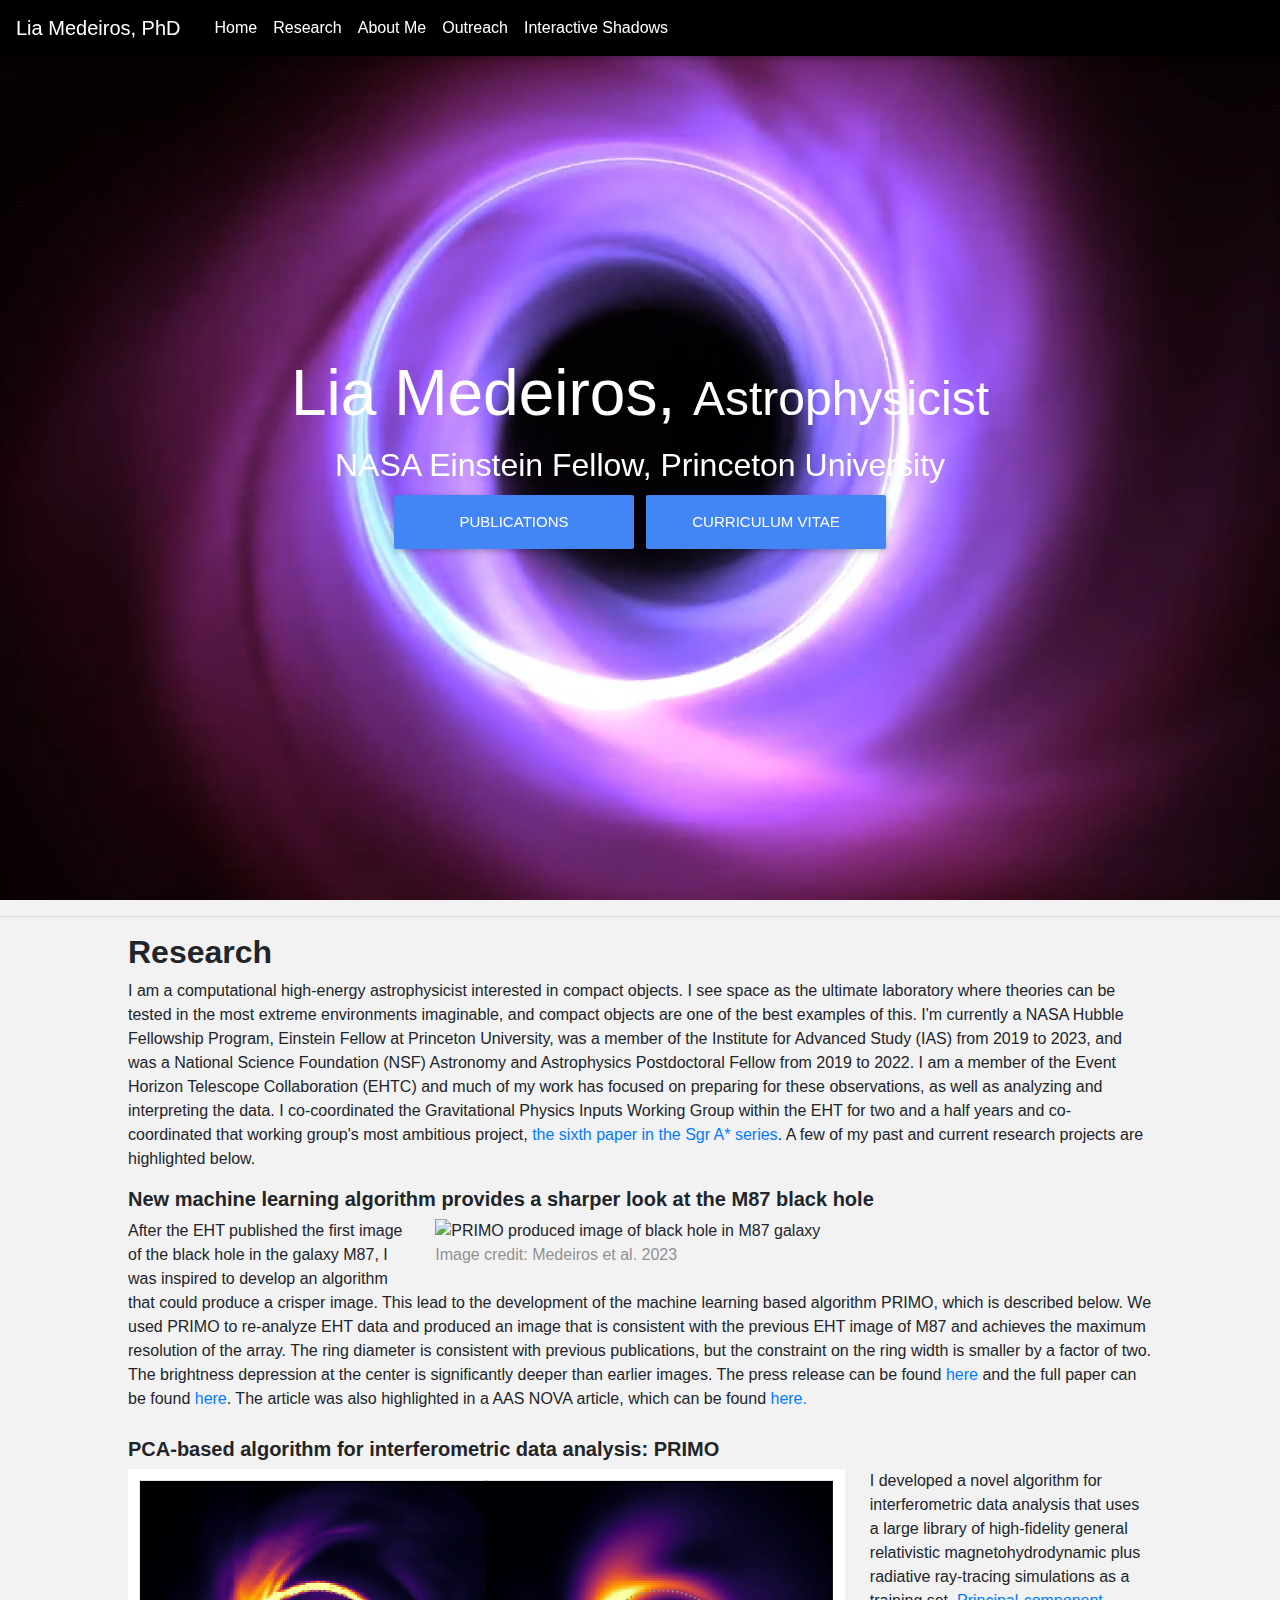
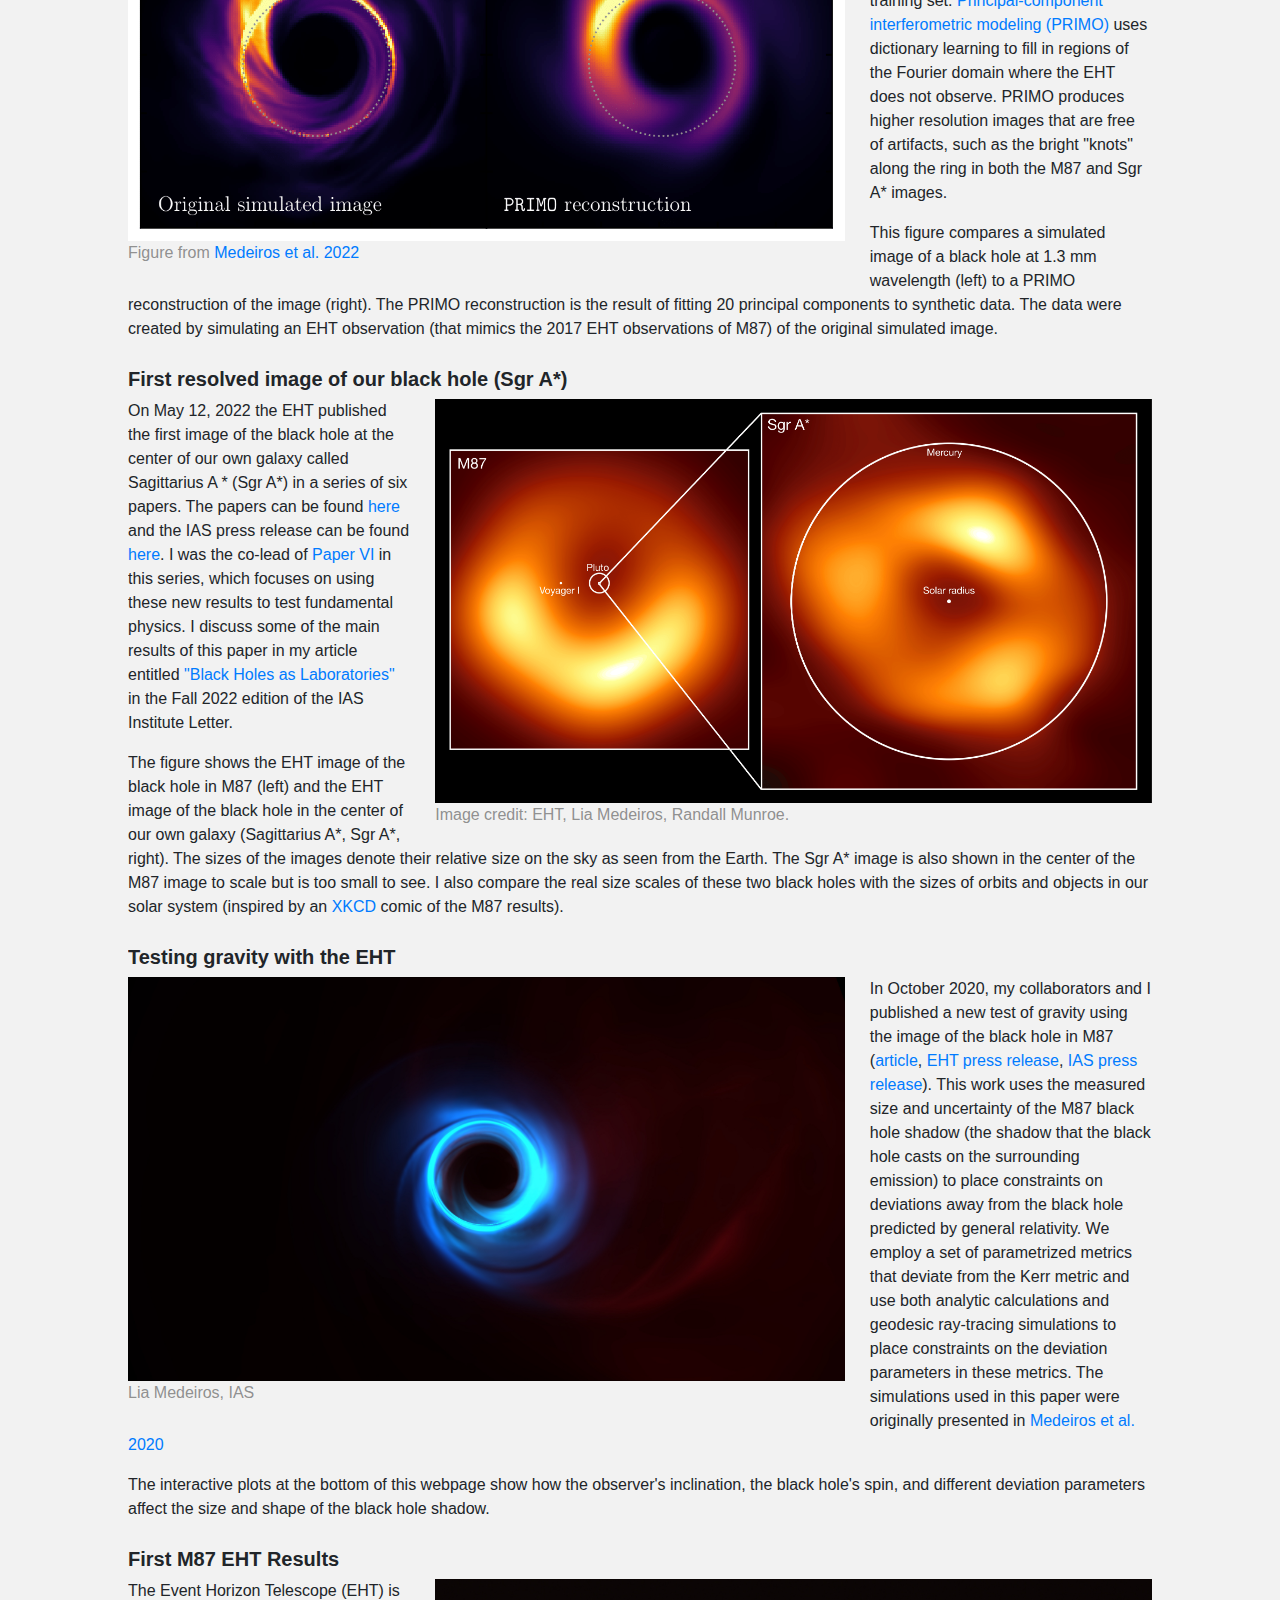
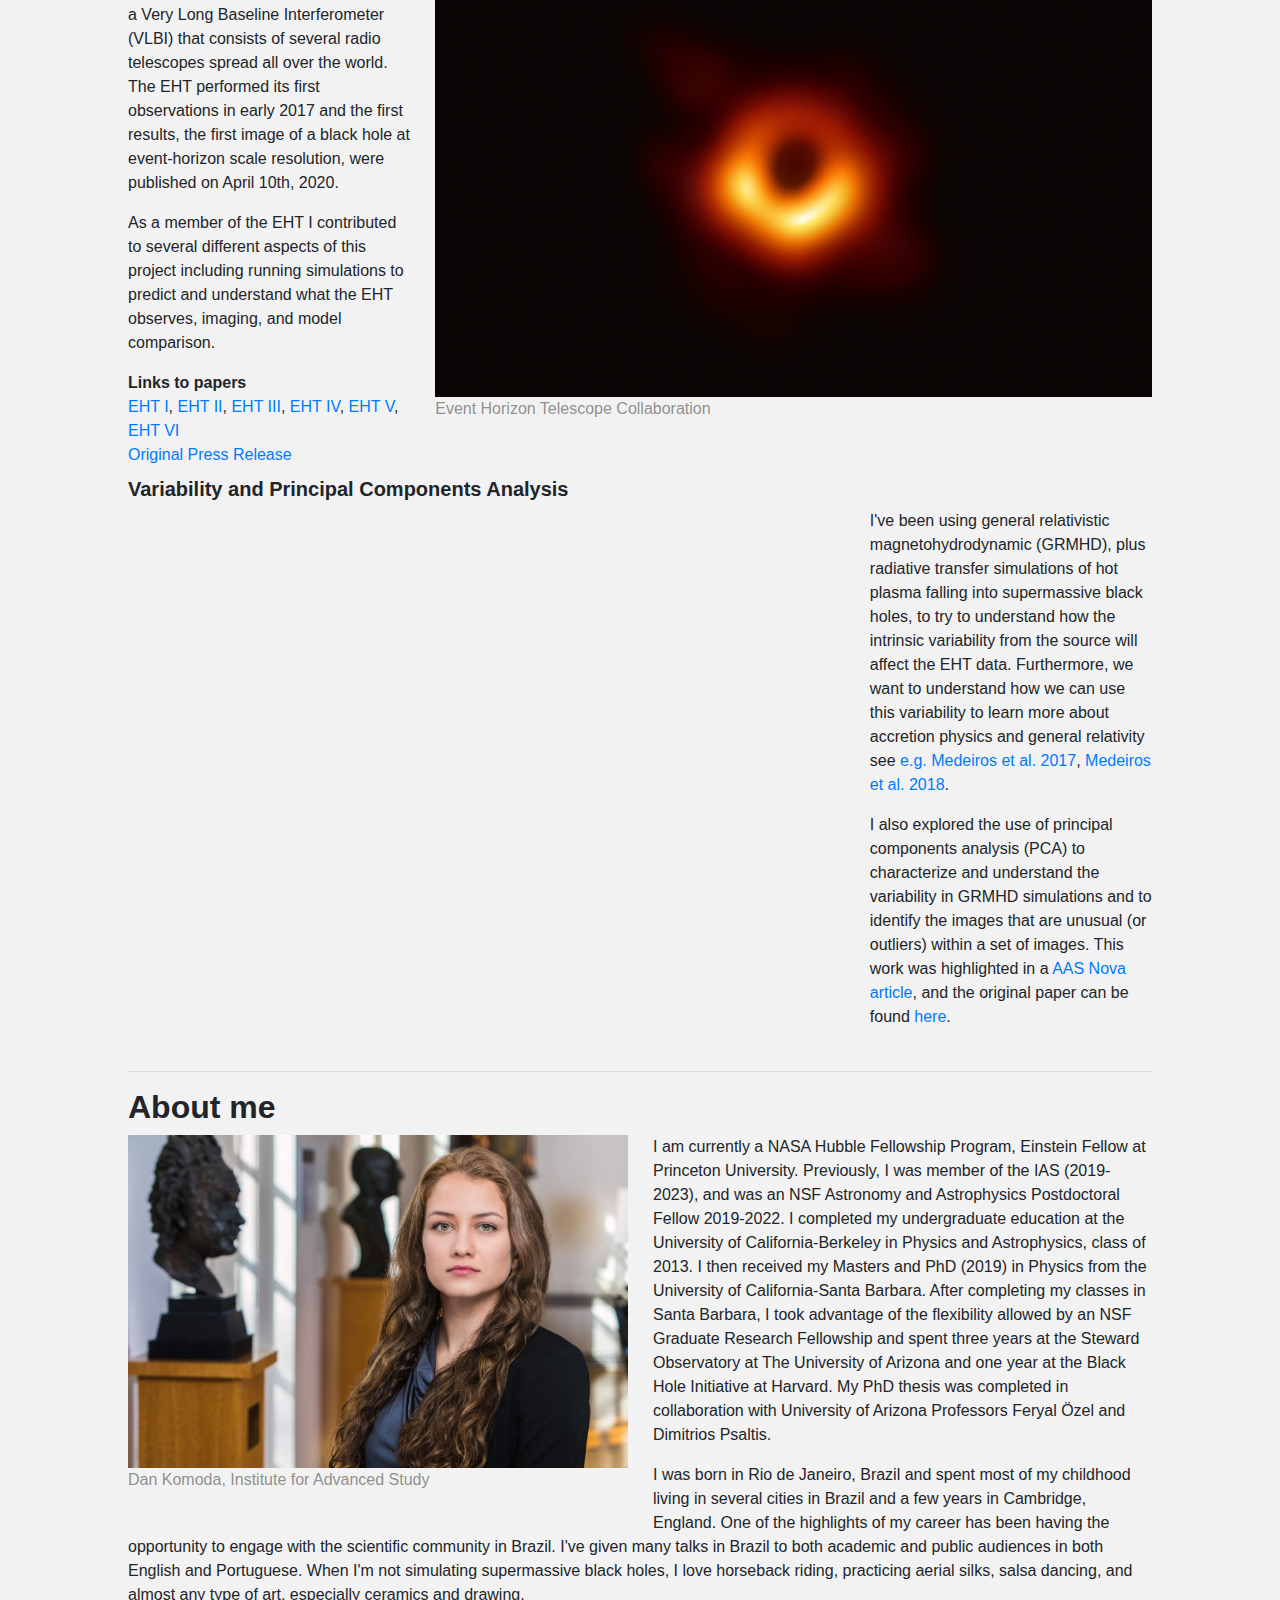
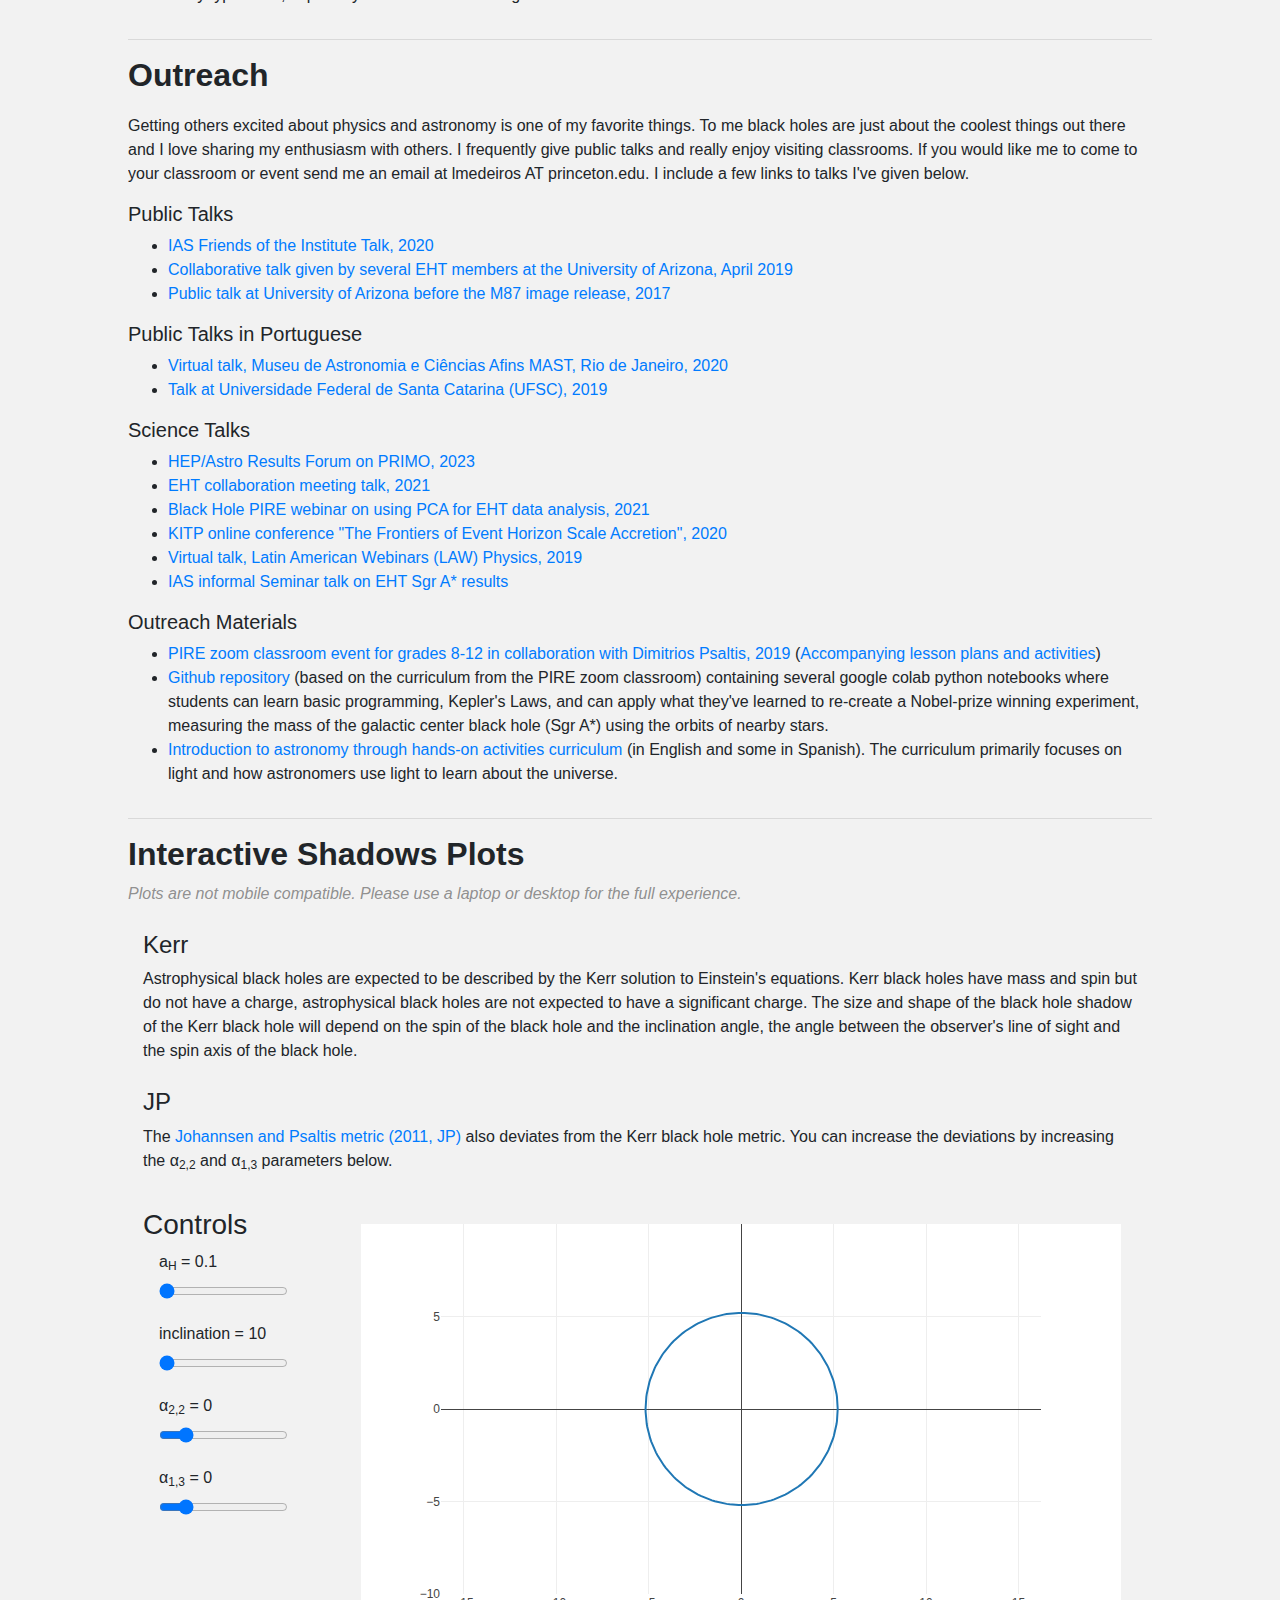
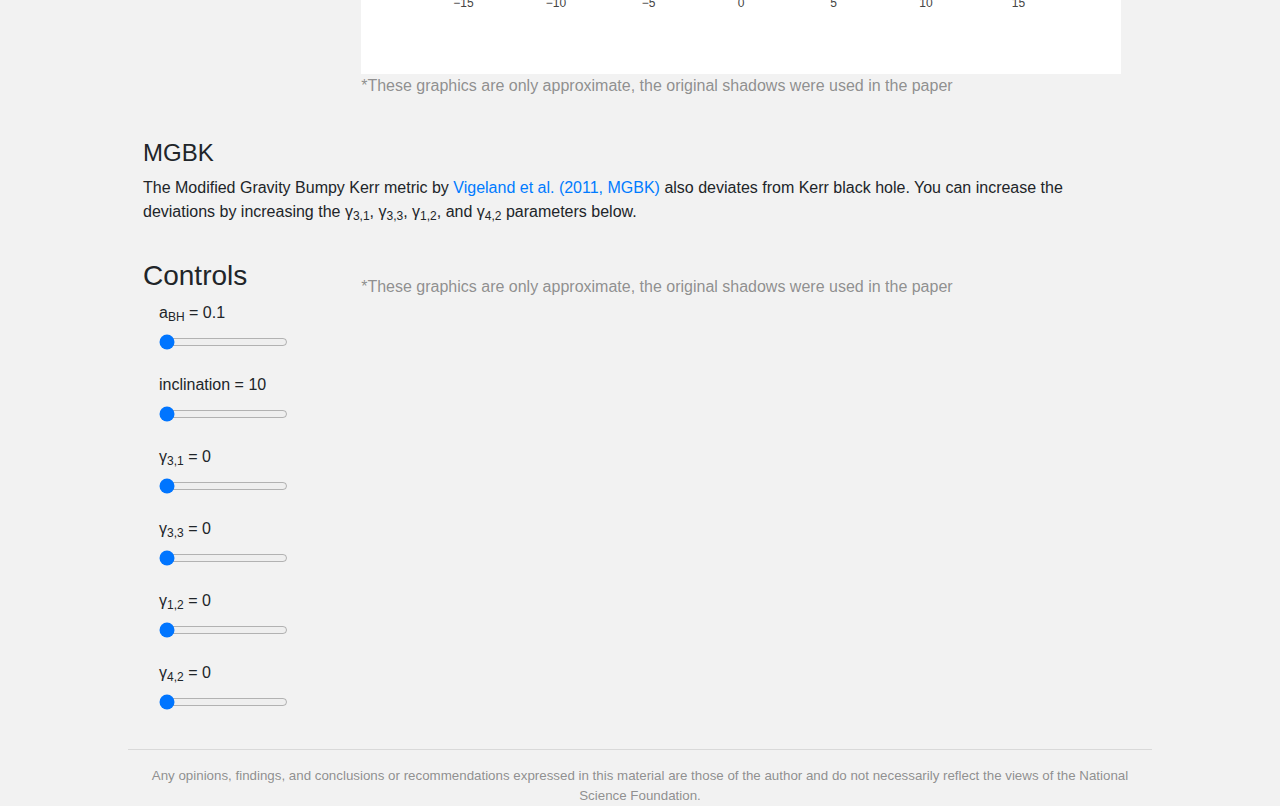
==== commit e782a9d9: "this version is the first functional version hosted by git." ====
--- a/index.html
+++ b/index.html
@@ -2,850 +2,645 @@
 <html lang="en-US" data-reactroot="">
 
 <head>
-
-  <link rel="shortcut icon" type="image/x-icon" href="favicon.ico">
-
-  <meta http-equiv="Content-Type" content="text/html; charset=UTF-8">
-  <meta name="viewport" content="width=device-width, initial-scale=1, maximum-scale=5, shrink-to-fit=no">
-
-  <link href="./static/main.css" rel="stylesheet"><style id="plotly.js-style-global"></style><style type="text/css">.bc-icons.breadcrumb-item::before,
-.bc-icons.breadcrumb-item::after {
-  content: none;
-}
-
-.bc-icons.breadcrumb-item + .active.breadcrumb-item::before,
-.bc-icons.breadcrumb-item + .active.breadcrumb-item::after{
-  content: none;
-}
-
-.bc-icons.breadcrumb-item.active {
-  color: #eeeeee;
-}
-</style><style type="text/css">.btn-group-vertical>.btn,
-.btn-group-vertical>.btn+.btn-group,
-.btn-group-vertical>.btn-group+.btn,
-.btn-group-vertical>.btn-group+.btn-group {
-  margin-left: 0px;
-}
-
-.btn-group-lg>.btn {
-  font-size: 0.9rem;
-  padding: 1rem 2.4rem;
-}
-
-.btn-group-sm>.btn {
-  font-size: 0.6rem;
-  padding: 0.5rem 1.6rem;
-}
-
-.btn-floating.btn.btn-sm,
-.btn-floating.btn.btn-lg {
-  padding: 0;
-}
-</style><style type="text/css">.Ripple {
-  position: absolute;
-  background: rgba(255, 255, 255, 0.3);
-  border-radius: 50%;
-  opacity: 1;
-  transform: scale(0);
-}
-
-.Ripple-outline {
-  background: rgba(0, 0, 0, 0.2);
-}
-
-.Ripple.is-reppling {
-  animation: ripple 0.5s linear;
-}
-
-.Ripple-parent {
-  position: relative;
-  overflow: hidden;
-  cursor: pointer;
-}
-
-@keyframes ripple {
-  100% {
-    opacity: 0;
-    transform: scale(3);
-  }
-}
-</style><style type="text/css">.carousel-inner {
-  position: relative;
-  overflow: hidden;
-  width: 100%;
-  height: 100%;
-}
-
-.carousel-fade .carousel-item {
-  position: absolute;
-  left: 0;
-  top: 0;
-  width: 100%;
-  height: 100%;
-  display: block !important;
-  opacity: 0;
-  z-index: 0;
-  transition: transform 0ms ease-in-out, opacity 0.8s ease-out;
-}
-
-.carousel-fade .carousel-item.active {
-  position: relative;
-  z-index: 1;
-  opacity: 1;
-}
-
-.carousel-multi-item .carousel-item {
-  display: inline-block !important;
-}
-
-.carousel .carousel-slide-item {
-  transition: left 0.5s;
-}
-
-.carousel-control-prev, .carousel-control-next, .carousel-item-prev, .carousel-item-next {
-  z-index: 2;
-}
-</style><style type="text/css">.table-wrapper-scroll-y {
-  display: block;
-  max-height: 200px;
-  overflow-y: auto;
-  -ms-overflow-style: -ms-autohiding-scrollbar;
-}
-</style><style type="text/css">div.mdb-datatable div.mdb-datatable-length select,
-div.mdb-datatable div.mdb-datatable-length input {
-  width: auto; }
-
-div.mdb-datatable div.mdb-datatable-length.d-flex.flex-row label {
-  margin-top: 1.2rem;
-  margin-right: 1rem; }
-
-div.mdb-datatable div.mdb-datatable-length.d-flex.flex-row .select-wrapper.mdb-select span,
-div.mdb-datatable div.mdb-datatable-length.d-flex.flex-row .select-wrapper.mdb-select .select-dropdown {
-  margin-top: 1rem; }
-
-div.mdb-datatable div.mdb-datatable-length label, div.mdb-datatable div.mdb-datatable-filter label {
-  font-weight: 400;
-  text-align: left;
-  margin-bottom: 0; }
-
-div.mdb-datatable div.mdb-datatable-filter {
-  text-align: right; }
-  div.mdb-datatable div.mdb-datatable-filter select,
-  div.mdb-datatable div.mdb-datatable-filter input {
-    width: auto; }
-  div.mdb-datatable div.mdb-datatable-filter input {
-    display: inline-block;
-    margin-left: .5rem; }
-
-div.mdb-datatable div.mdb-datatable-info, div.mdb-datatable div.mdb-dataTables_paginate, div.mdb-datatable div.mdb-datatable-entries {
-  padding-top: 1rem;
-  padding-bottom: 1rem;
-  font-weight: 400;
-  font-size: .9rem;
-  padding-left: .7rem;
-  padding-right: .7rem; }
-
-div.mdb-datatable div.mdb-datatable-info {
-  display: flex;
-  justify-content: center; }
-
-div.mdb-datatable div.mdb-dataTables_paginate {
-  margin: 0;
-  text-align: right; }
-  div.mdb-datatable div.mdb-dataTables_paginate ul.pagination {
-    -ms-flex-pack: end;
-    -webkit-justify-content: flex-end;
-    justify-content: flex-end;
-    -webkit-box-pack: end; }
-    div.mdb-datatable div.mdb-dataTables_paginate ul.pagination .page-item.active .page-link {
-      background-color: #7e7e7e; }
-      div.mdb-datatable div.mdb-dataTables_paginate ul.pagination .page-item.active .page-link:focus {
-        background-color: #7e7e7e; }
-    div.mdb-datatable div.mdb-dataTables_paginate ul.pagination .page-item .page-link:focus {
-      -webkit-box-shadow: none;
-      box-shadow: none; }
-
-@media (max-width: 767px) {
-  div.mdb-datatable div .mdb-datatable-length,
-  div.mdb-datatable div .mdb-datatable-filter,
-  div.mdb-datatable div .mdb-datatable-info,
-  div.mdb-datatable div .mdb-dataTables_paginate ul.pagination {
-    -ms-flex-pack: center;
-    -webkit-justify-content: center;
-    justify-content: center;
-    text-align: center;
-    -webkit-box-pack: center; } }
-
-.bs-select select {
-  display: inline-block !important; }
-
-table.mdb-dataTable thead,
-table thead.mdb-dataTable-head {
-  cursor: pointer; }
-  table.mdb-dataTable thead th,
-  table thead.mdb-dataTable-head th {
-    font-weight: 600; }
-  table.mdb-dataTable thead > tr > th.sorting_asc, table.mdb-dataTable thead > tr > th.sorting_desc, table.mdb-dataTable thead > tr > th.sorting,
-  table.mdb-dataTable thead > tr > td.sorting_asc,
-  table.mdb-dataTable thead > tr > td.sorting_desc,
-  table.mdb-dataTable thead > tr > td.sorting,
-  table thead.mdb-dataTable-head > tr > th.sorting_asc,
-  table thead.mdb-dataTable-head > tr > th.sorting_desc,
-  table thead.mdb-dataTable-head > tr > th.sorting,
-  table thead.mdb-dataTable-head > tr > td.sorting_asc,
-  table thead.mdb-dataTable-head > tr > td.sorting_desc,
-  table thead.mdb-dataTable-head > tr > td.sorting {
-    padding-right: 30px; }
-  table.mdb-dataTable thead > tr > th:active,
-  table.mdb-dataTable thead > tr > td:active,
-  table thead.mdb-dataTable-head > tr > th:active,
-  table thead.mdb-dataTable-head > tr > td:active {
-    outline: none; }
-  table.mdb-dataTable thead .sorting,
-  table.mdb-dataTable thead .sorting_asc,
-  table.mdb-dataTable thead .sorting_desc,
-  table.mdb-dataTable thead .sorting_asc_disabled,
-  table.mdb-dataTable thead .sorting_desc_disabled,
-  table thead.mdb-dataTable-head .sorting,
-  table thead.mdb-dataTable-head .sorting_asc,
-  table thead.mdb-dataTable-head .sorting_desc,
-  table thead.mdb-dataTable-head .sorting_asc_disabled,
-  table thead.mdb-dataTable-head .sorting_desc_disabled {
-    position: relative;
-    cursor: pointer; }
-    table.mdb-dataTable thead .sorting:before, table.mdb-dataTable thead .sorting:after,
-    table.mdb-dataTable thead .sorting_asc:before,
-    table.mdb-dataTable thead .sorting_asc:after,
-    table.mdb-dataTable thead .sorting_desc:before,
-    table.mdb-dataTable thead .sorting_desc:after,
-    table.mdb-dataTable thead .sorting_asc_disabled:before,
-    table.mdb-dataTable thead .sorting_asc_disabled:after,
-    table.mdb-dataTable thead .sorting_desc_disabled:before,
-    table.mdb-dataTable thead .sorting_desc_disabled:after,
-    table thead.mdb-dataTable-head .sorting:before,
-    table thead.mdb-dataTable-head .sorting:after,
-    table thead.mdb-dataTable-head .sorting_asc:before,
-    table thead.mdb-dataTable-head .sorting_asc:after,
-    table thead.mdb-dataTable-head .sorting_desc:before,
-    table thead.mdb-dataTable-head .sorting_desc:after,
-    table thead.mdb-dataTable-head .sorting_asc_disabled:before,
-    table thead.mdb-dataTable-head .sorting_asc_disabled:after,
-    table thead.mdb-dataTable-head .sorting_desc_disabled:before,
-    table thead.mdb-dataTable-head .sorting_desc_disabled:after {
-      position: absolute;
-      bottom: 1rem;
-      display: block;
-      opacity: 0; }
-  table.mdb-dataTable thead .sorting:hover::before,
-  table thead.mdb-dataTable-head .sorting:hover::before {
-    opacity: 0.6; }
-  table.mdb-dataTable thead .sorting:before,
-  table.mdb-dataTable thead .sorting_asc:before,
-  table.mdb-dataTable thead .sorting_desc:before,
-  table.mdb-dataTable thead .sorting_asc_disabled:before,
-  table.mdb-dataTable thead .sorting_desc_disabled:before,
-  table thead.mdb-dataTable-head .sorting:before,
-  table thead.mdb-dataTable-head .sorting_asc:before,
-  table thead.mdb-dataTable-head .sorting_desc:before,
-  table thead.mdb-dataTable-head .sorting_asc_disabled:before,
-  table thead.mdb-dataTable-head .sorting_desc_disabled:before {
-    left: -.4rem;
-    font-family: "Font Awesome\ 5 Free", sans-serif;
-    font-size: 1rem;
-    font-weight: 900;
-    content: "\f062"; }
-  table.mdb-dataTable thead .sorting:after,
-  table.mdb-dataTable thead .sorting_asc:after,
-  table.mdb-dataTable thead .sorting_desc:after,
-  table.mdb-dataTable thead .sorting_asc_disabled:after,
-  table.mdb-dataTable thead .sorting_desc_disabled:after,
-  table thead.mdb-dataTable-head .sorting:after,
-  table thead.mdb-dataTable-head .sorting_asc:after,
-  table thead.mdb-dataTable-head .sorting_desc:after,
-  table thead.mdb-dataTable-head .sorting_asc_disabled:after,
-  table thead.mdb-dataTable-head .sorting_desc_disabled:after {
-    left: -.4rem;
-    font-family: "Font Awesome\ 5 Free", sans-serif;
-    font-size: 1rem;
-    font-weight: 900;
-    content: "\f063"; }
-  table.mdb-dataTable thead .sorting_asc:before,
-  table.mdb-dataTable thead .sorting_desc:after,
-  table thead.mdb-dataTable-head .sorting_asc:before,
-  table thead.mdb-dataTable-head .sorting_desc:after {
-    opacity: 1; }
-  table.mdb-dataTable thead .sorting_asc_disabled:before,
-  table.mdb-dataTable thead .sorting_desc_disabled:after,
-  table thead.mdb-dataTable-head .sorting_asc_disabled:before,
-  table thead.mdb-dataTable-head .sorting_desc_disabled:after {
-    opacity: 0; }
-
-.mdb-dataTable_scrollBodyHead .dataTables_scrollHeadInner,
-.mdb-dataTable_scrollBodyHead .dataTables_scrollHeadInner table {
-  padding-right: 0 !important;
-  margin-right: 0 !important;
-  width: 100% !important; }
-
-.mdb-dataTable_scrollBodyHead .dataTables_scrollHeadInner table {
-  margin-bottom: 0 !important; }
-
-.dataTables_scrollFoot .dataTables_scrollFootInner,
-.dataTables_scrollFoot .dataTables_scrollFootInner table {
-  padding-right: 0 !important;
-  margin-right: 0 !important;
-  width: 100% !important; }
-
-.mdb-datatable table tr {
-  border-bottom: 1px solid #dee2e6; }
-</style><style type="text/css">table.mdb-dataTable tbody > tr.selected,
-table.mdb-dataTable tbody > tr > .selected {
-  background-color: #f5f5f5; }
-
-table.mdb-dataTable tbody > tr:not(.selected):hover {
-  background-color: rgba(245, 245, 245, 0.4); }
-
-table.mdb-dataTable.stripe tbody > tr.odd.selected,
-table.mdb-dataTable.stripe tbody > tr.odd > .selected, table.mdb-dataTable.display tbody > tr.odd.selected,
-table.mdb-dataTable.display tbody > tr.odd > .selected {
-  background-color: #acbad4; }
-
-table.mdb-dataTable.hover tbody > tr.selected:hover,
-table.mdb-dataTable.hover tbody > tr > .selected:hover, table.mdb-dataTable.display tbody > tr.selected:hover,
-table.mdb-dataTable.display tbody > tr > .selected:hover {
-  background-color: #aab7d1; }
-
-table.mdb-dataTable.order-column tbody > tr.selected > .sorting_1,
-table.mdb-dataTable.order-column tbody > tr.selected > .sorting_2,
-table.mdb-dataTable.order-column tbody > tr.selected > .sorting_3, table.mdb-dataTable.display tbody > tr.selected > .sorting_1,
-table.mdb-dataTable.display tbody > tr.selected > .sorting_2,
-table.mdb-dataTable.display tbody > tr.selected > .sorting_3 {
-  background-color: #acbad5; }
-
-table.mdb-dataTable.order-column tbody > tr > .selected, table.mdb-dataTable.display tbody > tr > .selected {
-  background-color: #acbad5; }
-
-table.mdb-dataTable.display tbody > tr.odd.selected > .sorting_1, table.mdb-dataTable.order-column.stripe tbody > tr.odd.selected > .sorting_1 {
-  background-color: #a6b4cd; }
-
-table.mdb-dataTable.display tbody > tr.odd.selected > .sorting_2,
-table.mdb-dataTable.order-column.stripe tbody > tr.odd.selected > .sorting_2 {
-  background-color: #a8b5cf; }
-
-table.mdb-dataTable.display tbody > tr.odd.selected > .sorting_3,
-table.mdb-dataTable.order-column.stripe tbody > tr.odd.selected > .sorting_3 {
-  background-color: #a9b7d1; }
-
-table.mdb-dataTable.display tbody > tr.even.selected > .sorting_1,
-table.mdb-dataTable.order-column.stripe tbody > tr.even.selected > .sorting_1 {
-  background-color: #acbad5; }
-
-table.mdb-dataTable.display tbody > tr.even.selected > .sorting_2,
-table.mdb-dataTable.order-column.stripe tbody > tr.even.selected > .sorting_2 {
-  background-color: #aebcd6; }
-
-table.mdb-dataTable.display tbody > tr.even.selected > .sorting_3,
-table.mdb-dataTable.order-column.stripe tbody > tr.even.selected > .sorting_3 {
-  background-color: #afbdd8; }
-
-table.mdb-dataTable.display tbody > tr.odd > .selected,
-table.mdb-dataTable.order-column.stripe tbody > tr.odd > .selected {
-  background-color: #a6b4cd; }
-
-table.mdb-dataTable.display tbody > tr.even > .selected,
-table.mdb-dataTable.order-column.stripe tbody > tr.even > .selected {
-  background-color: #acbad5; }
-
-table.mdb-dataTable.display tbody > tr.selected:hover > .sorting_1,
-table.mdb-dataTable.order-column.hover tbody > tr.selected:hover > .sorting_1 {
-  background-color: #a2aec7; }
-
-table.mdb-dataTable.display tbody > tr.selected:hover > .sorting_2,
-table.mdb-dataTable.order-column.hover tbody > tr.selected:hover > .sorting_2 {
-  background-color: #a3b0c9; }
-
-table.mdb-dataTable.display tbody > tr.selected:hover > .sorting_3,
-table.mdb-dataTable.order-column.hover tbody > tr.selected:hover > .sorting_3 {
-  background-color: #a5b2cb; }
-
-table.mdb-dataTable.display tbody > tr:hover > .selected,
-table.mdb-dataTable.display tbody > tr > .selected:hover, table.mdb-dataTable.order-column.hover tbody > tr:hover > .selected,
-table.mdb-dataTable.order-column.hover tbody > tr > .selected:hover {
-  background-color: #a2aec7; }
-
-table.mdb-dataTable tbody td.select-checkbox, table.mdb-dataTable tbody td.select-checkbox-all,
-table.mdb-dataTable tbody th.select-checkbox,
-table.mdb-dataTable tbody th.select-checkbox-all,
-table.mdb-dataTable thead td.select-checkbox,
-table.mdb-dataTable thead td.select-checkbox-all,
-table.mdb-dataTable thead th.select-checkbox,
-table.mdb-dataTable thead th.select-checkbox-all {
-  position: relative; }
-  table.mdb-dataTable tbody td.select-checkbox:before, table.mdb-dataTable tbody td.select-checkbox:after, table.mdb-dataTable tbody td.select-checkbox-all:before, table.mdb-dataTable tbody td.select-checkbox-all:after,
-  table.mdb-dataTable tbody th.select-checkbox:before,
-  table.mdb-dataTable tbody th.select-checkbox:after,
-  table.mdb-dataTable tbody th.select-checkbox-all:before,
-  table.mdb-dataTable tbody th.select-checkbox-all:after,
-  table.mdb-dataTable thead td.select-checkbox:before,
-  table.mdb-dataTable thead td.select-checkbox:after,
-  table.mdb-dataTable thead td.select-checkbox-all:before,
-  table.mdb-dataTable thead td.select-checkbox-all:after,
-  table.mdb-dataTable thead th.select-checkbox:before,
-  table.mdb-dataTable thead th.select-checkbox:after,
-  table.mdb-dataTable thead th.select-checkbox-all:before,
-  table.mdb-dataTable thead th.select-checkbox-all:after {
-    position: absolute;
-    top: 50%;
-    transform: translate(-50%, -50%);
-    left: 50%;
-    box-sizing: border-box;
-    display: block;
-    width: 20px;
-    height: 20px; }
-  table.mdb-dataTable tbody td.select-checkbox:hover, table.mdb-dataTable tbody td.select-checkbox-all:hover,
-  table.mdb-dataTable tbody th.select-checkbox:hover,
-  table.mdb-dataTable tbody th.select-checkbox-all:hover,
-  table.mdb-dataTable thead td.select-checkbox:hover,
-  table.mdb-dataTable thead td.select-checkbox-all:hover,
-  table.mdb-dataTable thead th.select-checkbox:hover,
-  table.mdb-dataTable thead th.select-checkbox-all:hover {
-    cursor: pointer; }
-
-table.mdb-dataTable tbody td.select-checkbox:before,
-table.mdb-dataTable tbody th.select-checkbox.select-checkbox-all:before,
-table.mdb-dataTable thead td.select-checkbox:before,
-table.mdb-dataTable thead th.select-checkbox.select-checkbox-all:before {
-  content: ' ';
-  border: 2px solid #5a5a5a;
-  border-radius: 3px; }
-
-table.mdb-dataTable tr.selected td.select-checkbox:after,
-table.mdb-dataTable tr.selected th.select-checkbox:after {
-  margin-top: 0;
-  text-align: center;
-  font-family: 'Font Awesome\ 5 Free', sans-serif;
-  font-size: 0.9rem;
-  font-weight: 600;
-  content: '\f00c';
-  background-color: #a6c;
-  box-shadow: 0 0 1em #5a5a5a;
-  color: #fff; }
-
-div.mdb-datatable span.select-info, div.mdb-datatable span.select-item {
-  margin-left: 0.5em; }
-
-@media screen and (max-width: 640px) {
-  div.mdb-datatable span.select-info, div.mdb-datatable span.select-item {
-    display: block;
-    margin-left: 0; } }
-</style><style type="text/css">.dropup .dropdown-menu {
-  top: auto !important;
-  bottom: 100% !important;
-  transform: translate3d(5px, 5px, 0px) !important;
-}
-
-.dropdown-menu-right {
-  left: 0 !important;
-  right: auto !important;
-}
-</style><style type="text/css">.hamburger-button__checkbox {
-  display: none;
-}
-
-.hamburger-button__button {
-  background-color: transparent;
-  height: 100%;
-  width: 100%;
-  text-align: center;
-  cursor: pointer;
-  top: -5px;
-}
-
-label.hamburger-button__button {
-  margin-bottom: 0;
-}
-
-#nav-icon1 {
-  width: 1.5em;
-  height: 1.5em;
-  position: relative;
-  -webkit-transform: rotate(0deg);
-  -moz-transform: rotate(0deg);
-  -o-transform: rotate(0deg);
-  transform: rotate(0deg);
-  -webkit-transition: .5s ease-in-out;
-  -moz-transition: .5s ease-in-out;
-  -o-transition: .5s ease-in-out;
-  transition: .5s ease-in-out;
-  cursor: pointer;
-}
-
-#nav-icon1 span {
-  display: block;
-  position: absolute;
-  height: 3px;
-  width: 100%;
-  border-radius: 1px;
-  background-color: #fff;
-  opacity: 1;
-  left: 0;
-  -webkit-transform: rotate(0deg);
-  -moz-transform: rotate(0deg);
-  -o-transform: rotate(0deg);
-  transform: rotate(0deg);
-  -webkit-transition: .25s ease-in-out;
-  -moz-transition: .25s ease-in-out;
-  -o-transition: .25s ease-in-out;
-  transition: .25s ease-in-out;
-}
-
-#nav-icon1 span:nth-child(1) {
-  top: 5px;
-}
-
-#nav-icon1 span:nth-child(2) {
-  top: 16px;
-}
-
-#nav-icon1 span:nth-child(3) {
-  top: 27px;
-}
-
-.hamburger-button__checkbox:checked+#nav-icon1 span:nth-child(1) {
-  top: 16px;
-  -webkit-transform: rotate(135deg);
-  -moz-transform: rotate(135deg);
-  -o-transform: rotate(135deg);
-  transform: rotate(135deg);
-}
-
-.hamburger-button__checkbox:checked+#nav-icon1 span:nth-child(2) {
-  opacity: 0;
-  left: -60px;
-}
-
-.hamburger-button__checkbox:checked+#nav-icon1 span:nth-child(3) {
-  top: 16px;
-  -webkit-transform: rotate(-135deg);
-  -moz-transform: rotate(-135deg);
-  -o-transform: rotate(-135deg);
-  transform: rotate(-135deg);
-}
-</style><style type="text/css">.overflow-y-scroll {
-  overflow-y: scroll !important;
-}
-</style><style type="text/css">.popover {
-  width: auto;
-  background-color: white;
-  color: #97999b;
-  text-align: center;
-  display: inline-block;
-  border-radius: 3px;
-  position: absolute;
-  font-size: 0.83em;
-  font-weight: normal;
-  border: 1px rgb(0, 0, 0) solid;
-  /* z-index: 200000; */
-  z-index: 10;
-  /* max-width: initial; */
-  max-width: 274px;
-  text-align: start;
-  background-color: #fff;
-  border: 1px solid rgba(0, 0, 0, 0.2);
-  border-radius: 0.3rem;
-  opacity: 0;
-  transition: opacity 0.3s, visibility 0.3s;
-  visibility: hidden;
-}
-
-.show.popover {
-  z-index: 999;
-  opacity: 1;
-  visibility: visible;
-}
-
-.popover-body {
-  color: #6c6e71;
-}
-
-.popover .popover_arrow {
-  width: 0;
-  height: 0;
-  border-style: solid;
-  position: absolute;
-  margin: 6px;
-  color: transparent;
-}
-
-.popover[x-placement^="top"] {
-  margin-bottom: 15px;
-}
-
-.popover[x-placement^="top"] .popover_arrow {
-  border-width: 8px 8px 0 8px;
-  border-color: #d6d6d6 transparent transparent transparent;
-  bottom: -8px;
-  margin-bottom: 0;
-}
-
-.popover[x-placement^="top"] .popover_arrow::before {
-  content: "";
-  display: inline-block;
-  position: absolute;
-  left: -8px;
-  bottom: 1.5px;
-  border: solid;
-  border-width: 8px 8px 0 8px;
-  border-color: white transparent transparent transparent;
-}
-
-.popover[x-placement^="bottom"] {
-  margin-top: 15px;
-}
-
-.popover[x-placement^="bottom"] .popover_arrow {
-  border-width: 0 8px 8px 8px;
-  border-color: transparent transparent #d6d6d6 transparent;
-  top: -8px;
-  margin-top: 0;
-}
-
-.popover[x-placement^="bottom"] .popover_arrow::before {
-  content: "";
-  display: inline-block;
-  position: absolute;
-  left: -8px;
-  top: 1.45px;
-  border: solid;
-  border-width: 0 8px 8px 8px;
-  border-color: transparent transparent white transparent;
-}
-
-.popover[x-placement^="right"] {
-  margin-left: 15px;
-}
-
-.popover[x-placement^="right"] .popover_arrow {
-  border-width: 8px 8px 8px 0;
-  border-color: transparent #d6d6d6 transparent transparent;
-  left: -8px;
-  margin-left: 0;
-}
-
-.popover[x-placement^="right"] .popover_arrow::before {
-  content: "";
-  display: inline-block;
-  position: absolute;
-  top: -8px;
-  left: 1.45px;
-  border: solid;
-  border-width: 8px 8px 8px 0;
-  border-color: transparent white transparent transparent;
-}
-
-.popover[x-placement^="left"] {
-  margin-right: 15px;
-}
-
-.popover[x-placement^="left"] .popover_arrow {
-  border-width: 8px 0 8px 8px;
-  border-color: transparent transparent transparent #d6d6d6;
-  right: -8px;
-  margin-right: 0;
-}
-
-.popover[x-placement^="left"] .popover_arrow::before {
-  content: "";
-  display: inline-block;
-  position: absolute;
-  top: -8px;
-  right: 1.45px;
-  border: solid;
-  border-width: 8px 0 8px 8px;
-  border-color: transparent transparent transparent white;
-}
-
-.tooltip {
-  width: auto;
-  background-color: black;
-  color: white;
-  text-align: center;
-  display: inline-block;
-  border-radius: 3px;
-  position: absolute;
-  /* font-size: 0.83em; */
-  font-weight: normal;
-  border: 1px rgb(0, 0, 0) solid;
-  /* z-index: 200000; */
-  z-index: 15;
-  /* max-width: initial; */
-  max-width: 274px;
-  text-align: start;
-  border: 1px solid rgba(0, 0, 0, 0.2);
-  border-radius: 0.3rem;
-  opacity: 0;
-  transition: opacity 0.3s, visibility 0.3s;
-  visibility: hidden;
-}
-
-.tooltip-inner {
-  display: block;
-}
-
-.show.tooltip {
-  z-index: 999;
-
-  opacity: 1;
-  visibility: visible;
-}
-
-.tooltip .popover_arrow {
-  width: 0;
-  height: 0;
-  border-style: solid;
-  position: absolute;
-  margin: 6px;
-  color: transparent;
-}
-
-.tooltip[x-placement^="top"],
-.show[x-placement^="top"]:not(.tooltip) {
-  margin-bottom: 5px;
-}
-
-.tooltip[x-placement^="top"] .popover_arrow {
-  border-width: 6px 6px 0 6px;
-  border-color: #131313 transparent transparent transparent;
-  bottom: -6px;
-  margin-bottom: 0;
-}
-
-.tooltip[x-placement^="top"] .popover_arrow::before {
-  content: "";
-  display: inline-block;
-  position: absolute;
-  left: -6px;
-  bottom: 1.5px;
-  border: solid;
-  border-width: 6px 6px 0 6px;
-  border-color: black transparent transparent transparent;
-}
-
-.tooltip[x-placement^="bottom"],
-.show[x-placement^="bottom"]:not(.tooltip) {
-  margin-top: 5px;
-}
-
-.tooltip[x-placement^="bottom"] .popover_arrow {
-  border-width: 0 6px 6px 6px;
-  border-color: transparent transparent #131313 transparent;
-  top: -6px;
-  margin-top: 0;
-}
-
-.tooltip[x-placement^="bottom"] .popover_arrow::before {
-  content: "";
-  display: inline-block;
-  position: absolute;
-  left: -6px;
-  top: 1.45px;
-  border: solid;
-  border-width: 0 6px 6px 6px;
-  border-color: transparent transparent black transparent;
-}
-
-.tooltip[x-placement^="right"],
-.show[x-placement^="right"]:not(.tooltip) {
-  margin-left: 5px;
-}
-
-.tooltip[x-placement^="right"] .popover_arrow {
-  border-width: 6px 6px 6px 0;
-  border-color: transparent #131313 transparent transparent;
-  left: -6px;
-  margin-left: 0;
-}
-
-.tooltip[x-placement^="right"] .popover_arrow::before {
-  content: "";
-  display: inline-block;
-  position: absolute;
-  top: -6px;
-  left: 1.45px;
-  border: solid;
-  border-width: 6px 6px 6px 0;
-  border-color: transparent black transparent transparent;
-}
-
-.tooltip[x-placement^="left"],
-.show[x-placement^="left"]:not(.tooltip) {
-  margin-right: 5px;
-}
-
-.tooltip[x-placement^="left"] .popover_arrow {
-  border-width: 6px 0 6px 6px;
-  border-color: transparent transparent transparent #131313;
-  right: -6px;
-  margin-right: 0;
-}
-
-.tooltip[x-placement^="left"] .popover_arrow::before {
-  content: "";
-  display: inline-block;
-  position: absolute;
-  top: -6px;
-  right: 1.45px;
-  border: solid;
-  border-width: 6px 0 6px 6px;
-  border-color: transparent transparent transparent black;
-}
-</style><style type="text/css">.note-dark {
-  background-color: #000;
-  color: #fff;
-  border-color: #58595a;
-}
-
-.note-default {
-  background-color: rgb(164, 243, 235);
-  border-color: #00695c;
-}
-
-.note-elegant {
-  background-color: #2E2E2E;
-  border-color: #212121;
-  color: #fff;
-}
-
-.note-stylish {
-  background-color: #4B515D;
-  border-color: #3E4551;
-  color: #fff;
-}
-
-.note-unique {
-  background-color: #3F729B;
-  border-color: #1C2331;
-  color: #fff;
-}
-
-.note-special {
-  background-color: #37474F;
-  border-color: #263238;
-  color: #fff;
-}
-</style><title>Lia Medeiros, Phd.</title><style id="plotly.js-style-modebar-30e3aa"></style><style id="plotly.js-style-modebar-1b06f6"></style></head><body><div id="root"><div tabindex="-1" class="full-height" style="outline: none;"><div class="App full-height"><nav data-test="navbar" class="navbar-dark black navbar navbar-expand-md fixed-top" role="navigation"><div data-test="navbar-brand" class="navbar-brand"><strong class="white-text">Lia Medeiros, PhD</strong></div><button data-test="navbar-toggler" type="button" class="navbar-toggler"><span class="navbar-toggler-icon"></span></button><div data-test="collapse" id="navbarCollapse3" class="collapse navbar-collapse"><ul data-test="navbar-nav" class="navbar-nav mr-auto"><li data-test="nav-item" class="nav-item nav-item"><a class="nav-link" href="#home">Home<span class="sr-only">(current)</span></a></li><li data-test="nav-item" class="nav-item nav-item"><a class="nav-link" href="#research">Research<span class="sr-only">(current)</span></a></li><li data-test="nav-item" class="nav-item nav-item"><a class="nav-link" href="#about">About Me<span class="sr-only">(current)</span></a></li><li data-test="nav-item" class="nav-item nav-item"><a class="nav-link" href="#outreach">Outreach<span class="sr-only">(current)</span></a></li><li data-test="nav-item" class="nav-item nav-item"><a class="nav-link" href="#interactive_shadows">Interactive Shadows<span class="sr-only">(current)</span></a></li></ul></div></nav>
-
-<section class="view hm-black-light" id="home"><div class="flex-center">
-
-<video id="simulation-video" loop autoplay muted autostart="true" playsinline src="static/background_movie.mp4" type="video/mp4" codecs="avc1.42E01E, mp4a.40.2"></video>
-
-<div class="intro-text"><p><span class="name">Lia Medeiros, </span> <span class="title">Astrophysicist</span></p><p class="university">NASA Einstein Fellow, Princeton University</p><div class="intro-links"><a target="_blank" rel="nofollow noopener noreferrer" href="https://ui.adsabs.harvard.edu/search/p_=0&amp;q=orcid%3A%200000-0003-2342-6728&amp;sort=date%20desc%2C%20bibcode%20desc" class="intro-link btn btn-primary btn-lg wow fadeInLeft waves-effect waves-light">Publications</a><a target="_blank" rel="nofollow noopener noreferrer" download="Lia Medeiros CV" href="static/Medeiros.pdf" class="intro-link btn btn-primary btn-lg wow fadeInLeft waves-effect waves-light">Curriculum Vitae</a></div></div></div></section>
-
-<hr><div id="main"><section class="view skinny" id="research"><h2 class="page-title">Research</h2><div class="research-blurb"><p class="justify">I am a computational high-energy astrophysicist interested in compact objects. I see space as the ultimate laboratory where theories can be tested in the most extreme environments imaginable, and compact objects are one of the best examples of this. I’m currently a NASA Hubble Fellowship Program, Einstein Fellow at Princeton University, was a member of the Institute for Advanced Study (IAS) from 2019 to 2023, and was a National Science Foundation (NSF) Astronomy and Astrophysics Postdoctoral Fellow from 2019 to 2022. I am a member of the Event Horizon Telescope Collaboration (EHTC) and much of my work has focused on preparing for these observations, as well as analyzing and interpreting the data. I co-coordinated the Gravitational Physics Inputs Working Group within the EHT for two and a half years and co-coordinated that working group's most ambitious project,<a href="https://iopscience.iop.org/article/10.3847/2041-8213/ac6756/pdf"> the sixth paper in the Sgr A* series</a>. A few of my past and current research projects are highlighted below.</p></div><h5 class="font-weight-bold">New machine learning algorithm provides a sharper look at the M87 black hole</h5><div class="test-gravity-container"><div class="test-gravity-pic right-float"><img alt="PRIMO produced image of black hole in M87 galaxy" src="static/PRIMO_M87_fade_video.gif" class="simulation-pic"><span class="citation">Image credit: Medeiros et al. 2023</span></div><p>After the EHT published the first image of the black hole in the galaxy M87, I was inspired to develop an algorithm that could produce a crisper image. This lead to the development of the machine learning based algorithm PRIMO, which is described below. We used PRIMO to re-analyze EHT data and produced an image that is consistent with the previous EHT image of M87 and achieves the maximum resolution of the array. The ring diameter is consistent with previous publications, but the constraint on the ring width is smaller by a factor of two. The brightness depression at the center is significantly deeper than earlier images. The press release can be found <a href="https://www.ias.edu/news/sharper-look-m87">here</a> and the full paper can be found <a href="https://iopscience.iop.org/article/10.3847/2041-8213/acc32d">here</a>. The article was also highlighted in a AAS NOVA article, which can be found <a href="https://aasnova.org/2023/12/18/selections-from-2023-sharpening-our-images-of-a-supermassive-black-hole/">here.</a></p></div><h5 class="font-weight-bold">PCA-based algorithm for interferometric data analysis: PRIMO</h5><div class="test-gravity-container"><div class="test-gravity-pic left-float"><img alt="Comparison between simulated imagine and its reconstruction using PRIMO" src="./static/m191_two_panel_best_fit.9b5651f1.png" class="simulation-pic"><span class="citation"> Figure from <a href="https://arxiv.org/pdf/2208.01667.pdf">Medeiros et al. 2022</a></span></div><div><p>I developed a novel algorithm for interferometric data analysis that uses a large library of high-fidelity general relativistic magnetohydrodynamic plus radiative ray-tracing simulations as a training set. <a href="https://arxiv.org/pdf/2208.01667.pdf">Principal-component interferometric modeling (PRIMO)</a> uses dictionary learning to fill in regions of the Fourier domain where the EHT does not observe. PRIMO produces higher resolution images that are free of artifacts, such as the bright "knots" along the ring in both the M87 and Sgr A* images.</p><p>This figure compares a simulated image of a black hole at 1.3 mm wavelength (left) to a PRIMO reconstruction of the image (right). The PRIMO reconstruction is the result of fitting 20 principal components to synthetic data. The data were created by simulating an EHT observation (that mimics the 2017 EHT observations of M87) of the original simulated image.</p></div></div><h5 class="font-weight-bold">First resolved image of our black hole (Sgr A*)</h5><div class="test-gravity-container"><div class="test-gravity-pic right-float"><img alt="Comparison between M87 and Sagittarius A star black hole images" src="static/sgrA_still_scale_compare.png" class="simulation-pic"><span class="citation">Image credit: EHT, Lia Medeiros, Randall Munroe.</span></div><p>On May 12, 2022 the EHT published the first image of the black hole at the center of our own galaxy called Sagittarius A * (Sgr A*) in a series of six papers. The papers can be found <a href="https://iopscience.iop.org/journal/2041-8205/page/Focus_on_First_Sgr_A_Results"> here </a> and the IAS press release can be found <a href="https://www.ias.edu/news/astronomers-reveal-first-image-black-hole-heart-our-galaxy"> here</a>. I was the co-lead of <a href="https://iopscience.iop.org/article/10.3847/2041-8213/ac6756"> Paper VI </a>in this series, which focuses on using these new results to test fundamental physics. I discuss some of the main results of this paper in my article entitled <a href="https://www.ias.edu/sites/default/files/Institute%20Letter%20Fall%202022.pdf">"Black Holes as Laboratories"</a> in the Fall 2022 edition of the IAS Institute Letter.</p><p>The figure shows the EHT image of the black hole in M87 (left) and the EHT image of the black hole in the center of our own galaxy (Sagittarius A*, Sgr A*, right). The sizes of the images denote their relative size on the sky as seen from the Earth. The Sgr A* image is also shown in the center of the M87 image to scale but is too small to see. I also compare the real size scales of these two black holes with the sizes of orbits and objects in our solar system (inspired by an <a href="https://xkcd.com/2135">XKCD</a> comic of the M87 results).</p></div><h5 class="font-weight-bold">Testing gravity with the EHT</h5><div class="test-gravity-container"><div class="test-gravity-pic left-float"><img alt="Testing gravity with the EHT" src="./static/test_gravity_eht.dfa6f3cb.jpeg" class="simulation-pic"><span class="citation">Lia Medeiros, IAS</span></div><p>In October 2020, my collaborators and I published a new test of gravity using the image of the black hole in M87 (<a href="https://journals.aps.org/prl/abstract/10.1103/PhysRevLett.125.141104">article</a>, <a href="https://eventhorizontelescope.org/blog/einsteins-description-gravity-just-got-much-harder-beat-0">EHT press release</a>, <a href="https://www.ias.edu/press-releases/2020/eht-gr-test">IAS press release</a>). This work uses the measured size and uncertainty of the M87 black hole shadow (the shadow that the black hole casts on the surrounding emission) to place constraints on deviations away from the black hole predicted by general relativity. We employ a set of parametrized metrics that deviate from the Kerr metric and use both analytic calculations and geodesic ray-tracing simulations to place constraints on the deviation parameters in these metrics. The simulations used in this paper were originally presented in <a href="https://iopscience.iop.org/article/10.3847/1538-4357/ab8bd1/pdf">Medeiros et al. 2020</a></p><p>The interactive plots at the bottom of this webpage show how the observer’s inclination, the black hole’s spin, and different deviation parameters affect the size and shape of the black hole shadow.</p></div><h5 class="font-weight-bold">First M87 EHT Results</h5><div class="test-gravity-container"><div class="test-gravity-pic right-float"><img alt="Testing gravity with the EHT" src="./static/m87_result.67ec330a.jpg" class="simulation-pic"><span class="citation">Event Horizon Telescope Collaboration</span></div><p>The Event Horizon Telescope (EHT) is a Very Long Baseline Interferometer (VLBI) that consists of several radio telescopes spread all over the world. The EHT performed its first observations in early 2017 and the first results, the first image of a black hole at event-horizon scale resolution, were published on April 10th, 2020.</p><p>As a member of the EHT I contributed to several different aspects of this project including running simulations to predict and understand what the EHT observes, imaging, and model comparison.</p><span class="font-weight-bold">Links to papers</span><br><a href="https://iopscience.iop.org/article/10.3847/2041-8213/ab0ec7/pdf">EHT I</a>, <a href="https://iopscience.iop.org/article/10.3847/2041-8213/ab0c96/pdf">EHT II</a>, <a href="https://iopscience.iop.org/article/10.3847/2041-8213/ab0c57/pdf">EHT III</a>, <a href="https://iopscience.iop.org/article/10.3847/2041-8213/ab0e85/pdf">EHT IV</a>, <a href="https://iopscience.iop.org/article/10.3847/2041-8213/ab0f43/pdf">EHT V</a>, <a href="https://iopscience.iop.org/article/10.3847/2041-8213/ab1141/pdf">EHT VI</a><br><a href="https://eventhorizontelescope.org/press-release-april-10-2019-astronomers-capture-first-image-black-hole">Original Press Release</a></div><h5 class="font-weight-bold">Variability and Principal Components Analysis</h5>
-
-  <div class="test-gravity-container">
-    <div class="vid-container test-gravity-pic left-float">
-      <!--<iframe title="video" src="https://www.youtube.com/embed/dlFIIGUsVR4"></iframe>-->
+  <link rel="shortcut icon" type="image/x-icon" href="favicon.ico" />
+
+  <meta http-equiv="Content-Type" content="text/html; charset=UTF-8" />
+  <meta name="viewport" content="width=device-width, initial-scale=1, maximum-scale=5, shrink-to-fit=no" />
+
+  <link href="static/main.css" rel="stylesheet" />
+  <style id="plotly.js-style-global"></style>
+  <script src="static/plotly-2.32.0.min.js" charset="utf-8"></script>
+  <script type="text/css" src="static/style.css"></script>
+
+  <title>Lia Medeiros, Phd.</title>
+
+  <style id="plotly.js-style-modebar-30e3aa"></style>
+  <style id="plotly.js-style-modebar-1b06f6"></style>
+</head>
+
+<body>
+  <div id="root">
+    <div tabindex="-1" class="full-height" style="outline: none">
+      <div class="App full-height">
+        <nav data-test="navbar" class="navbar-dark black navbar navbar-expand-md fixed-top" role="navigation">
+          <div data-test="navbar-brand" class="navbar-brand">
+            <strong class="white-text">Lia Medeiros, PhD</strong>
+          </div>
+          <button data-test="navbar-toggler" type="button" class="navbar-toggler">
+            <span class="navbar-toggler-icon"></span>
+          </button>
+          <div data-test="collapse" id="navbarCollapse3" class="collapse navbar-collapse">
+            <ul data-test="navbar-nav" class="navbar-nav mr-auto">
+              <li data-test="nav-item" class="nav-item nav-item">
+                <a class="nav-link" href="#home">Home<span class="sr-only">(current)</span></a>
+              </li>
+              <li data-test="nav-item" class="nav-item nav-item">
+                <a class="nav-link" href="#research">Research<span class="sr-only">(current)</span></a>
+              </li>
+              <li data-test="nav-item" class="nav-item nav-item">
+                <a class="nav-link" href="#about">About Me<span class="sr-only">(current)</span></a>
+              </li>
+              <li data-test="nav-item" class="nav-item nav-item">
+                <a class="nav-link" href="#outreach">Outreach<span class="sr-only">(current)</span></a>
+              </li>
+              <li data-test="nav-item" class="nav-item nav-item">
+                <a class="nav-link" href="#interactive_shadows">Interactive Shadows<span
+                    class="sr-only">(current)</span></a>
+              </li>
+            </ul>
+          </div>
+        </nav>
+
+        <section class="view hm-black-light" id="home">
+          <div class="flex-center">
+            <video id="simulation-video" loop autoplay muted autostart="true" playsinline
+              src="static/background_movie.mp4" type="video/mp4" codecs="avc1.42E01E, mp4a.40.2"></video>
+
+            <div class="intro-text">
+              <p>
+                <span class="name">Lia Medeiros, </span>
+                <span class="title">Astrophysicist</span>
+              </p>
+              <p class="university">
+                NASA Einstein Fellow, Princeton University
+              </p>
+              <div class="intro-links">
+                <a target="_blank" rel="nofollow noopener noreferrer"
+                  href="https://ui.adsabs.harvard.edu/search/p_=0&amp;q=orcid%3A%200000-0003-2342-6728&amp;sort=date%20desc%2C%20bibcode%20desc"
+                  class="intro-link btn btn-primary btn-lg wow fadeInLeft waves-effect waves-light">Publications</a><a
+                  target="_blank" rel="nofollow noopener noreferrer" download="Lia Medeiros CV"
+                  href="static/Medeiros.pdf"
+                  class="intro-link btn btn-primary btn-lg wow fadeInLeft waves-effect waves-light">Curriculum Vitae</a>
+              </div>
+            </div>
+          </div>
+        </section>
+
+        <hr />
+        <div id="main">
+          <section class="view skinny" id="research">
+            <h2 class="page-title">Research</h2>
+            <div class="research-blurb">
+              <p class="justify">
+                I am a computational high-energy astrophysicist interested in
+                compact objects. I see space as the ultimate laboratory where
+                theories can be tested in the most extreme environments
+                imaginable, and compact objects are one of the best examples
+                of this. I'm currently a NASA Hubble Fellowship Program,
+                Einstein Fellow at Princeton University, was a member of the
+                Institute for Advanced Study (IAS) from 2019 to 2023, and was
+                a National Science Foundation (NSF) Astronomy and Astrophysics
+                Postdoctoral Fellow from 2019 to 2022. I am a member of the
+                Event Horizon Telescope Collaboration (EHTC) and much of my
+                work has focused on preparing for these observations, as well
+                as analyzing and interpreting the data. I co-coordinated the
+                Gravitational Physics Inputs Working Group within the EHT for
+                two and a half years and co-coordinated that working group's
+                most ambitious project,<a href="https://iopscience.iop.org/article/10.3847/2041-8213/ac6756/pdf">
+                  the sixth paper in the Sgr A* series</a>. A few of my past and current research projects are
+                highlighted below.
+              </p>
+            </div>
+            <h5 class="font-weight-bold">
+              New machine learning algorithm provides a sharper look at the
+              M87 black hole
+            </h5>
+            <div class="test-gravity-container">
+              <div class="test-gravity-pic right-float">
+                <img alt="PRIMO produced image of black hole in M87 galaxy" src="static/PRIMO_M87_fade_video.gif"
+                  class="simulation-pic" /><span class="citation">Image credit: Medeiros et al. 2023</span>
+              </div>
+              <p>
+                After the EHT published the first image of the black hole in
+                the galaxy M87, I was inspired to develop an algorithm that
+                could produce a crisper image. This lead to the development of
+                the machine learning based algorithm PRIMO, which is described
+                below. We used PRIMO to re-analyze EHT data and produced an
+                image that is consistent with the previous EHT image of M87
+                and achieves the maximum resolution of the array. The ring
+                diameter is consistent with previous publications, but the
+                constraint on the ring width is smaller by a factor of two.
+                The brightness depression at the center is significantly
+                deeper than earlier images. The press release can be found
+                <a href="https://www.ias.edu/news/sharper-look-m87">here</a>
+                and the full paper can be found
+                <a href="https://iopscience.iop.org/article/10.3847/2041-8213/acc32d">here</a>. The article was also
+                highlighted in a AAS NOVA article,
+                which can be found
+                <a
+                  href="https://aasnova.org/2023/12/18/selections-from-2023-sharpening-our-images-of-a-supermassive-black-hole/">here.</a>
+              </p>
+            </div>
+            <h5 class="font-weight-bold">
+              PCA-based algorithm for interferometric data analysis: PRIMO
+            </h5>
+            <div class="test-gravity-container">
+              <div class="test-gravity-pic left-float">
+                <img alt="Comparison between simulated imagine and its reconstruction using PRIMO"
+                  src="static/m191_two_panel_best_fit.png" class="simulation-pic" /><span class="citation">
+                  Figure from
+                  <a href="https://arxiv.org/pdf/2208.01667.pdf">Medeiros et al. 2022</a></span>
+              </div>
+              <div>
+                <p>
+                  I developed a novel algorithm for interferometric data
+                  analysis that uses a large library of high-fidelity general
+                  relativistic magnetohydrodynamic plus radiative ray-tracing
+                  simulations as a training set.
+                  <a href="https://arxiv.org/pdf/2208.01667.pdf">Principal-component interferometric modeling
+                    (PRIMO)</a>
+                  uses dictionary learning to fill in regions of the Fourier
+                  domain where the EHT does not observe. PRIMO produces higher
+                  resolution images that are free of artifacts, such as the
+                  bright "knots" along the ring in both the M87 and Sgr A*
+                  images.
+                </p>
+                <p>
+                  This figure compares a simulated image of a black hole at
+                  1.3 mm wavelength (left) to a PRIMO reconstruction of the
+                  image (right). The PRIMO reconstruction is the result of
+                  fitting 20 principal components to synthetic data. The data
+                  were created by simulating an EHT observation (that mimics
+                  the 2017 EHT observations of M87) of the original simulated
+                  image.
+                </p>
+              </div>
+            </div>
+            <h5 class="font-weight-bold">
+              First resolved image of our black hole (Sgr A*)
+            </h5>
+            <div class="test-gravity-container">
+              <div class="test-gravity-pic right-float">
+                <img alt="Comparison between M87 and Sagittarius A star black hole images"
+                  src="static/sgrA_still_scale_compare.png" class="simulation-pic" /><span class="citation">Image
+                  credit: EHT, Lia Medeiros, Randall Munroe.</span>
+              </div>
+              <p>
+                On May 12, 2022 the EHT published the first image of the black
+                hole at the center of our own galaxy called Sagittarius A *
+                (Sgr A*) in a series of six papers. The papers can be found
+                <a href="https://iopscience.iop.org/journal/2041-8205/page/Focus_on_First_Sgr_A_Results">
+                  here
+                </a>
+                and the IAS press release can be found
+                <a href="https://www.ias.edu/news/astronomers-reveal-first-image-black-hole-heart-our-galaxy">
+                  here</a>. I was the co-lead of
+                <a href="https://iopscience.iop.org/article/10.3847/2041-8213/ac6756">
+                  Paper VI </a>in this series, which focuses on using these new results to
+                test fundamental physics. I discuss some of the main results
+                of this paper in my article entitled
+                <a href="https://www.ias.edu/sites/default/files/Institute%20Letter%20Fall%202022.pdf">"Black Holes as
+                  Laboratories"</a>
+                in the Fall 2022 edition of the IAS Institute Letter.
+              </p>
+              <p>
+                The figure shows the EHT image of the black hole in M87 (left)
+                and the EHT image of the black hole in the center of our own
+                galaxy (Sagittarius A*, Sgr A*, right). The sizes of the
+                images denote their relative size on the sky as seen from the
+                Earth. The Sgr A* image is also shown in the center of the M87
+                image to scale but is too small to see. I also compare the
+                real size scales of these two black holes with the sizes of
+                orbits and objects in our solar system (inspired by an
+                <a href="https://xkcd.com/2135">XKCD</a> comic of the M87
+                results).
+              </p>
+            </div>
+            <h5 class="font-weight-bold">Testing gravity with the EHT</h5>
+            <div class="test-gravity-container">
+              <div class="test-gravity-pic left-float">
+                <img alt="Testing gravity with the EHT" src="static/test_gravity_eht.jpeg"
+                  class="simulation-pic" /><span class="citation">Lia Medeiros, IAS</span>
+              </div>
+              <p>
+                In October 2020, my collaborators and I published a new test
+                of gravity using the image of the black hole in M87 (<a
+                  href="https://journals.aps.org/prl/abstract/10.1103/PhysRevLett.125.141104">article</a>,
+                <a
+                  href="https://eventhorizontelescope.org/blog/einsteins-description-gravity-just-got-much-harder-beat-0">EHT
+                  press release</a>,
+                <a href="https://www.ias.edu/press-releases/2020/eht-gr-test">IAS press release</a>). This work uses the
+                measured size and uncertainty of the
+                M87 black hole shadow (the shadow that the black hole casts on
+                the surrounding emission) to place constraints on deviations
+                away from the black hole predicted by general relativity. We
+                employ a set of parametrized metrics that deviate from the
+                Kerr metric and use both analytic calculations and geodesic
+                ray-tracing simulations to place constraints on the deviation
+                parameters in these metrics. The simulations used in this
+                paper were originally presented in
+                <a href="https://iopscience.iop.org/article/10.3847/1538-4357/ab8bd1/pdf">Medeiros et al. 2020</a>
+              </p>
+              <p>
+                The interactive plots at the bottom of this webpage show how
+                the observer's inclination, the black hole's spin, and
+                different deviation parameters affect the size and shape of
+                the black hole shadow.
+              </p>
+            </div>
+            <h5 class="font-weight-bold">First M87 EHT Results</h5>
+            <div class="test-gravity-container">
+              <div class="test-gravity-pic right-float">
+                <img alt="Testing gravity with the EHT" src="static/m87_result.jpg"
+                  class="simulation-pic" /><span class="citation">Event Horizon Telescope Collaboration</span>
+              </div>
+              <p>
+                The Event Horizon Telescope (EHT) is a Very Long Baseline
+                Interferometer (VLBI) that consists of several radio
+                telescopes spread all over the world. The EHT performed its
+                first observations in early 2017 and the first results, the
+                first image of a black hole at event-horizon scale resolution,
+                were published on April 10th, 2020.
+              </p>
+              <p>
+                As a member of the EHT I contributed to several different
+                aspects of this project including running simulations to
+                predict and understand what the EHT observes, imaging, and
+                model comparison.
+              </p>
+              <span class="font-weight-bold">Links to papers</span><br /><a
+                href="https://iopscience.iop.org/article/10.3847/2041-8213/ab0ec7/pdf">EHT I</a>,
+              <a href="https://iopscience.iop.org/article/10.3847/2041-8213/ab0c96/pdf">EHT II</a>,
+              <a href="https://iopscience.iop.org/article/10.3847/2041-8213/ab0c57/pdf">EHT III</a>,
+              <a href="https://iopscience.iop.org/article/10.3847/2041-8213/ab0e85/pdf">EHT IV</a>,
+              <a href="https://iopscience.iop.org/article/10.3847/2041-8213/ab0f43/pdf">EHT V</a>,
+              <a href="https://iopscience.iop.org/article/10.3847/2041-8213/ab1141/pdf">EHT VI</a><br /><a
+                href="https://eventhorizontelescope.org/press-release-april-10-2019-astronomers-capture-first-image-black-hole">Original
+                Press Release</a>
+            </div>
+            <h5 class="font-weight-bold">
+              Variability and Principal Components Analysis
+            </h5>
+
+            <div class="test-gravity-container">
+              <div class="vid-container test-gravity-pic left-float">
+                <iframe title="video" src="https://www.youtube.com/embed/dlFIIGUsVR4"></iframe>
+              </div>
+
+              <p>
+                I've been using general relativistic magnetohydrodynamic
+                (GRMHD), plus radiative transfer simulations of hot plasma
+                falling into supermassive black holes, to try to understand
+                how the intrinsic variability from the source will affect the
+                EHT data. Furthermore, we want to understand how we can use
+                this variability to learn more about accretion physics and
+                general relativity see
+                <a href="https://iopscience.iop.org/article/10.3847/1538-4357/aa7751/pdf">e.g. Medeiros et al. 2017</a>,
+                <a href="https://iopscience.iop.org/article/10.3847/1538-4357/aab204/pdf">Medeiros et al. 2018</a>.
+              </p>
+              <p>
+                I also explored the use of principal components analysis (PCA)
+                to characterize and understand the variability in GRMHD
+                simulations and to identify the images that are unusual (or
+                outliers) within a set of images. This work was highlighted in
+                a
+                <a href="https://aasnova.org/2018/09/24/planning-for-images-of-a-black-hole/">AAS Nova article</a>, and
+                the original paper can be found
+                <a href="https://iopscience.iop.org/article/10.3847/1538-4357/aad37a/pdf">here</a>.
+              </p>
+            </div>
+          </section>
+          <hr />
+          <section class="view skinny" id="about">
+            <h2 class="page-title">About me</h2>
+            <div class="about-blurb">
+              <div class="about-pic left-float">
+                <img alt="Lia Medeiros Headshot" class="lia-picture" src="static/lia_headshot.jpg" /><span
+                  class="citation">Dan Komoda, Institute for Advanced Study</span>
+              </div>
+              <p>
+                I am currently a NASA Hubble Fellowship Program, Einstein
+                Fellow at Princeton University. Previously, I was member of
+                the IAS (2019-2023), and was an NSF Astronomy and Astrophysics
+                Postdoctoral Fellow 2019-2022. I completed my undergraduate
+                education at the University of California-Berkeley in Physics
+                and Astrophysics, class of 2013. I then received my Masters
+                and PhD (2019) in Physics from the University of
+                California-Santa Barbara. After completing my classes in Santa
+                Barbara, I took advantage of the flexibility allowed by an NSF
+                Graduate Research Fellowship and spent three years at the
+                Steward Observatory at The University of Arizona and one year
+                at the Black Hole Initiative at Harvard. My PhD thesis was
+                completed in collaboration with University of Arizona
+                Professors Feryal Özel and Dimitrios Psaltis.
+              </p>
+              <p>
+                I was born in Rio de Janeiro, Brazil and spent most of my
+                childhood living in several cities in Brazil and a few years
+                in Cambridge, England. One of the highlights of my career has
+                been having the opportunity to engage with the scientific
+                community in Brazil. I've given many talks in Brazil to both
+                academic and public audiences in both English and Portuguese.
+                When I'm not simulating supermassive black holes, I love
+                horseback riding, practicing aerial silks, salsa dancing, and
+                almost any type of art, especially ceramics and drawing.
+              </p>
+            </div>
+          </section>
+          <hr />
+          <section class="view skinny" id="outreach">
+            <h2 class="page-title">Outreach</h2>
+            <div class="public-talks">
+              <p class="justify">
+                Getting others excited about physics and astronomy is one of
+                my favorite things. To me black holes are just about the
+                coolest things out there and I love sharing my enthusiasm with
+                others. I frequently give public talks and really enjoy
+                visiting classrooms. If you would like me to come to your
+                classroom or event send me an email at lmedeiros AT
+                princeton.edu. I include a few links to talks I've given
+                below.
+              </p>
+              <h5 class="subsection">Public Talks</h5>
+              <div class="justify">
+                <ul>
+                  <li>
+                    <a href="https://www.youtube.com/watch?v=3Fdy-MLM32g">IAS Friends of the Institute Talk, 2020</a>
+                  </li>
+                  <li>
+                    <a href="https://www.youtube.com/watch?v=kYA2h6FfwvE">
+                      Collaborative talk given by several EHT members at the
+                      University of Arizona, April 2019</a>
+                  </li>
+                  <li>
+                    <a
+                      href="https://arizona.hosted.panopto.com/Panopto/Pages/Viewer.aspx?tid=64084065-6274-44c9-b38d-189ebc5d6634">Public
+                      talk at University of Arizona before the M87
+                      image release, 2017</a>
+                  </li>
+                </ul>
+              </div>
+              <h5 class="subsection">Public Talks in Portuguese</h5>
+              <div class="justify">
+                <ul>
+                  <li>
+                    <a href="https://www.youtube.com/watch?v=uWSlrRNcAJw">Virtual talk, Museu de Astronomia e Ciências
+                      Afins
+                      MAST, Rio de Janeiro, 2020</a>
+                  </li>
+                  <li>
+                    <a href="https://www.youtube.com/watch?v=6BmyEpCBaWM">
+                      Talk at Universidade Federal de Santa Catarina (UFSC),
+                      2019</a>
+                  </li>
+                </ul>
+              </div>
+              <h5 class="subsection">Science Talks</h5>
+              <div class="justify">
+                <ul>
+                  <li>
+                    <a href="https://utexas.app.box.com/s/zzhpl2jgbekw4nfjczpiojyno4mmt2op">HEP/Astro Results Forum on
+                      PRIMO, 2023</a>
+                  </li>
+                  <li>
+                    <a href="https://www.youtube.com/watch?v=vYMN-OfX6Wk">EHT collaboration meeting talk, 2021</a>
+                  </li>
+                  <li>
+                    <a href="https://www.youtube.com/watch?v=Bg_MF31LuVM">Black Hole PIRE webinar on using PCA for EHT
+                      data
+                      analysis, 2021</a>
+                  </li>
+                  <li>
+                    <a href="https://www.youtube.com/watch?v=NJyti5lC0jc">KITP online conference "The Frontiers of Event
+                      Horizon
+                      Scale Accretion", 2020</a>
+                  </li>
+                  <li>
+                    <a href="https://www.youtube.com/watch?v=yEnbTq8SLzA">Virtual talk, Latin American Webinars (LAW)
+                      Physics,
+                      2019</a>
+                  </li>
+                  <li>
+                    <a href="https://www.youtube.com/watch?v=Te3FV52QUhw">IAS informal Seminar talk on EHT Sgr A*
+                      results</a>
+                  </li>
+                </ul>
+              </div>
+              <h5 class="subsection">Outreach Materials</h5>
+              <div class="justify">
+                <ul>
+                  <li>
+                    <a href="https://www.youtube.com/watch?v=xeoNkbxQgN8">PIRE zoom classroom event for grades 8-12 in
+                      collaboration with Dimitrios Psaltis, 2019</a>
+                    (<a href="http://bhpire.arizona.edu/education/zoom-classroom/">Accompanying lesson plans and
+                      activities</a>)
+                  </li>
+                  <li>
+                    <a href="https://github.com/liamedeiros/Newton2BlackHoles">Github repository</a>
+                    (based on the curriculum from the PIRE zoom classroom)
+                    containing several google colab python notebooks where
+                    students can learn basic programming, Kepler's Laws, and
+                    can apply what they've learned to re-create a Nobel-prize
+                    winning experiment, measuring the mass of the galactic
+                    center black hole (Sgr A*) using the orbits of nearby
+                    stars.
+                  </li>
+                  <li>
+                    <a
+                      href="https://www.dropbox.com/scl/fo/0kka04ulr0od1wja35tz1/h?rlkey=dh1wwwg2in7ex97w4ezz77s9x&amp;dl=0">Introduction
+                      to astronomy through hands-on activities
+                      curriculum</a>
+                    (in English and some in Spanish). The curriculum primarily
+                    focuses on light and how astronomers use light to learn
+                    about the universe.
+                  </li>
+                </ul>
+              </div>
+            </div>
+          </section>
+
+          <hr />
+
+          <section id="interactive_shadows" class="view skinny">
+            <h2 class="page-title">Interactive Shadows Plots</h2>
+            <span class="disclaimer">Plots are not mobile compatible. Please use a laptop or desktop
+              for the full experience.</span>
+
+            <div class="shadows-plot">
+              <div class="justify container plot-title-and-description">
+                <div class="plot-title">
+                  <h4><b>Kerr</b></h4>
+                </div>
+                <div class="plot-description">
+                  Astrophysical black holes are expected to be described by
+                  the Kerr solution to Einstein's equations. Kerr black holes
+                  have mass and spin but do not have a charge, astrophysical
+                  black holes are not expected to have a significant charge.
+                  The size and shape of the black hole shadow of the Kerr
+                  black hole will depend on the spin of the black hole and the
+                  inclination angle, the angle between the observer's line of
+                  sight and the spin axis of the black hole.
+                </div>
+              </div>
+            </div>
+
+            <div class="shadows-plot">
+              <div class="justify container plot-title-and-description">
+                <div class="plot-title">
+                  <h4><b>JP</b></h4>
+                </div>
+                <div class="plot-description">
+                  The
+                  <a href="https://arxiv.org/pdf/1105.3191.pdf">Johannsen and Psaltis metric (2011, JP)</a>
+                  also deviates from the Kerr black hole metric. You can
+                  increase the deviations by increasing the α<sub>2,2</sub>
+                  and α<sub>1,3</sub> parameters below.
+                </div>
+              </div>
+              <div class="container full-plot-container" id="container_1">
+                <div class="controls" id="controls_1">
+                  <h3>Controls</h3>
+                  <div class="slider">
+                    <div>
+                      <label for="a_bh">a<sub>H</sub></label> =
+                      <span id="a_bh_1_current">0.1</span>
+                    </div>
+                    <div>
+                      <input type="range" id="a_bh_1" name="a_bh" min="0.1" max="0.9" step="0.2" value="0.1" />
+                    </div>
+                  </div>
+                  <div class="slider">
+                    <div>
+                      <label for="inc">inclination<sub></sub></label> =
+                      <span id="inc_1_current">10</span>
+                    </div>
+                    <div>
+                      <input type="range" id="inc_1" name="inc" min="10" max="90" step="10" value="10" />
+                    </div>
+                  </div>
+                  <div class="slider">
+                    <div>
+                      <label for="a22">α<sub>2,2</sub></label> =
+                      <span id="a22_1_current">0</span>
+                    </div>
+                    <div>
+                      <input type="range" id="a22_1" name="a22" min="-1" max="5" step="0.5" value="0" />
+                    </div>
+                  </div>
+                  <div class="slider">
+                    <div>
+                      <label for="a13">α<sub>1,3</sub></label> =
+                      <span id="a13_1_current">0</span>
+                    </div>
+                    <div>
+                      <input type="range" id="a13_1" name="a13" min="-1" max="5" step="0.5" value="0" />
+                    </div>
+                  </div>
+                </div>
+                <div class="plot-container" id="plot-container_1">
+                  <div class="interactive_shadows_plot js-plotly-plot" id="plot_1"></div>
+                  <span class="citation">*These graphics are only approximate, the original
+                    shadows were used in the paper</span>
+                </div>
+              </div>
+            </div>
+
+            <div class="shadows-plot">
+              <div class="justify container plot-title-and-description">
+                <div class="plot-title">
+                  <h4><b>MGBK</b></h4>
+                </div>
+                <div class="plot-description">
+                  The Modified Gravity Bumpy Kerr metric by
+                  <a href="https://arxiv.org/pdf/1102.3706.pdf">Vigeland et al. (2011, MGBK)</a>
+                  also deviates from Kerr black hole. You can increase the
+                  deviations by increasing the γ<sub>3,1</sub>,
+                  γ<sub>3,3</sub>, γ<sub>1,2</sub>, and γ<sub>4,2</sub>
+                  parameters below.
+                </div>
+              </div>
+              <div class="container full-plot-container" id="container_2">
+                <div class="controls" id="controls_2">
+                  <h3>Controls</h3>
+                  <div class="slider">
+                    <div>
+                      <label for="a_bh">a<sub>BH</sub></label> =
+                      <span id="a_bh_2_current">0.1</span>
+                    </div>
+                    <div>
+                      <input type="range" id="a_bh_2" name="a_bh" min="0.1" max="0.9" step="0.2" value="0.1" />
+                    </div>
+                  </div>
+                  <div class="slider">
+                    <div>
+                      <label for="inc">inclination<sub></sub></label> =
+                      <span id="inc_2_current">10</span>
+                    </div>
+                    <div>
+                      <input type="range" id="inc_2" name="inc" min="10" max="90" step="20" value="10" />
+                    </div>
+                  </div>
+                  <div class="slider">
+                    <div>
+                      <label for="gam31"> γ<sub>3,1</sub></label> =
+                      <span id="gam31_2_current">0</span>
+                    </div>
+                    <div>
+                      <input type="range" id="gam31_2" name="gam31" min="0" max="2" step="0.5" value="0" />
+                    </div>
+                  </div>
+                  <div class="slider">
+                    <div>
+                      <label for="gam33"> γ<sub>3,3</sub></label> =
+                      <span id="gam33_2_current">0</span>
+                    </div>
+                    <div>
+                      <input type="range" id="gam33_2" name="gam33" min="0" max="2" step="0.5" value="0" />
+                    </div>
+                  </div>
+                  <div class="slider">
+                    <div>
+                      <label for="gam12"> γ<sub>1,2</sub></label> =
+                      <span id="gam12_2_current">0</span>
+                    </div>
+                    <div>
+                      <input type="range" id="gam12_2" name="gam12" min="0" max="2" step="0.5" value="0" />
+                    </div>
+                  </div>
+                  <div class="slider">
+                    <div>
+                      <label for="gam42"> γ<sub>4,2</sub></label> =
+                      <span id="gam42_2_current">0</span>
+                    </div>
+                    <div>
+                      <input type="range" id="gam42_2" name="gam42" min="0" max="2" step="0.5" value="0" />
+                    </div>
+                  </div>
+                </div>
+                <div class="plot-container" id="plot-container_2">
+                  <div class="interactive_shadows_plot js-plotly-plot" id="plot_2"></div>
+                  <span class="citation">*These graphics are only approximate, the original
+                    shadows were used in the paper</span>
+                </div>
+              </div>
+            </div>
+          </section>
+
+          <hr />
+
+          <footer class="citation footer">
+            <span>Any opinions, findings, and conclusions or recommendations
+              expressed in this material are those of the author and do not
+              necessarily reflect the views of the National Science
+              Foundation.</span>
+          </footer>
+        </div>
+      </div>
     </div>
-
-  <p>I've been using general relativistic magnetohydrodynamic (GRMHD), plus radiative transfer simulations of hot plasma falling into supermassive black holes, to try to understand how the intrinsic variability from the source will affect the EHT data. Furthermore, we want to understand how we can use this variability to learn more about accretion physics and general relativity see <a href="https://iopscience.iop.org/article/10.3847/1538-4357/aa7751/pdf">e.g. Medeiros et al. 2017</a>, <a href="https://iopscience.iop.org/article/10.3847/1538-4357/aab204/pdf">Medeiros et al. 2018</a>.</p><p>I also explored the use of principal components analysis (PCA) to characterize and understand the variability in GRMHD simulations and to identify the images that are unusual (or outliers) within a set of images. This work was highlighted in a <a href="https://aasnova.org/2018/09/24/planning-for-images-of-a-black-hole/">AAS Nova article</a>, and the original paper can be found <a href="https://iopscience.iop.org/article/10.3847/1538-4357/aad37a/pdf">here</a>.</p></div></section><hr><section class="view skinny" id="about"><h2 class="page-title">About me</h2><div class="about-blurb"><div class="about-pic left-float"><img alt="Lia Medeiros Headshot" class="lia-picture" src="static/lia_headshot.jpg"><span class="citation">Dan Komoda, Institute for Advanced Study</span></div><p>I am currently a NASA Hubble Fellowship Program, Einstein Fellow at Princeton University. Previously, I was member of the IAS (2019-2023), and was an NSF Astronomy and Astrophysics Postdoctoral Fellow 2019-2022. I completed my undergraduate education at the University of California-Berkeley in Physics and Astrophysics, class of 2013. I then received my Masters and PhD (2019) in Physics from the University of California-Santa Barbara. After completing my classes in Santa Barbara, I took advantage of the flexibility allowed by an NSF Graduate Research Fellowship and spent three years at the Steward Observatory at The University of Arizona and one year at the Black Hole Initiative at Harvard. My PhD thesis was completed in collaboration with University of Arizona Professors Feryal Özel and Dimitrios Psaltis.</p><p>I was born in Rio de Janeiro, Brazil and spent most of my childhood living in several cities in Brazil and a few years in Cambridge, England. One of the highlights of my career has been having the opportunity to engage with the scientific community in Brazil. I’ve given many talks in Brazil to both academic and public audiences in both English and Portuguese. When I’m not simulating supermassive black holes, I love horseback riding, practicing aerial silks, salsa dancing, and almost any type of art, especially ceramics and drawing.</p></div></section><hr><section class="view skinny" id="outreach"><h2 class="page-title">Outreach</h2><div class="public-talks"><p class="justify">Getting others excited about physics and astronomy is one of my favorite things. To me black holes are just about the coolest things out there and I love sharing my enthusiasm with others. I frequently give public talks and really enjoy visiting classrooms. If you would like me to come to your classroom or event send me an email at lmedeiros AT princeton.edu. I include a few links to talks I’ve given below.</p><h5 class="subsection">Public Talks</h5><div class="justify"><ul><li><a href="https://www.youtube.com/watch?v=3Fdy-MLM32g">IAS Friends of the Institute Talk, 2020</a></li><li><a href="https://www.youtube.com/watch?v=kYA2h6FfwvE"> Collaborative talk given by several EHT members at the University of Arizona, April 2019</a></li><li><a href="https://arizona.hosted.panopto.com/Panopto/Pages/Viewer.aspx?tid=64084065-6274-44c9-b38d-189ebc5d6634">Public talk at University of Arizona before the M87 image release, 2017</a></li></ul></div><h5 class="subsection">Public Talks in Portuguese</h5><div class="justify"><ul><li><a href="https://www.youtube.com/watch?v=uWSlrRNcAJw">Virtual talk, Museu de Astronomia e Ciências Afins MAST, Rio de Janeiro, 2020</a> </li><li><a href="https://www.youtube.com/watch?v=6BmyEpCBaWM"> Talk at Universidade Federal de Santa Catarina (UFSC), 2019</a></li></ul></div><h5 class="subsection">Science Talks</h5><div class="justify"><ul><li><a href="https://utexas.app.box.com/s/zzhpl2jgbekw4nfjczpiojyno4mmt2op">HEP/Astro Results Forum on PRIMO, 2023</a></li><li><a href="https://www.youtube.com/watch?v=vYMN-OfX6Wk">EHT collaboration meeting talk, 2021</a> </li><li><a href="https://www.youtube.com/watch?v=Bg_MF31LuVM">Black Hole PIRE webinar on using PCA for EHT data analysis, 2021</a> </li><li><a href="https://www.youtube.com/watch?v=NJyti5lC0jc">KITP online conference "The Frontiers of Event Horizon Scale Accretion", 2020</a> </li><li><a href="https://www.youtube.com/watch?v=yEnbTq8SLzA">Virtual talk, Latin American Webinars (LAW) Physics, 2019</a> </li><li><a href="https://www.youtube.com/watch?v=Te3FV52QUhw">IAS informal Seminar talk on EHT Sgr A* results</a> </li></ul></div><h5 class="subsection">Outreach Materials</h5><div class="justify"><ul><li><a href="https://www.youtube.com/watch?v=xeoNkbxQgN8">PIRE zoom classroom event for grades 8-12 in collaboration with Dimitrios Psaltis, 2019</a> (<a href="http://bhpire.arizona.edu/education/zoom-classroom/">Accompanying lesson plans and activities</a>)</li><li><a href="https://github.com/liamedeiros/Newton2BlackHoles">Github repository</a> (based on the curriculum from the PIRE zoom classroom) containing several google colab python notebooks where students can learn basic programming, Kepler’s Laws, and can apply what they’ve learned to re-create a Nobel-prize winning experiment, measuring the mass of the galactic center black hole (Sgr A*) using the orbits of nearby stars.</li><li><a href="https://www.dropbox.com/scl/fo/0kka04ulr0od1wja35tz1/h?rlkey=dh1wwwg2in7ex97w4ezz77s9x&amp;dl=0">Introduction to astronomy through hands-on activities curriculum</a> (in English and some in Spanish). The curriculum primarily focuses on light and how astronomers use light to learn about the universe.</li></ul></div></div></section><hr><section id="interactive_shadows" class="view skinny"><h2 class="page-title">Interactive Shadows Plots</h2><span class="disclaimer">Plots are not mobile compatible. Please use a laptop or desktop for the full experience.</span><div class="shadows-plot"><div class="justify container plot-title-and-description"><div class="plot-title"><h4><b>Kerr</b></h4></div><div class="plot-description">Astrophysical black holes are expected to be described by the Kerr solution to Einstein's equations. Kerr black holes have mass and spin but do not have a charge, astrophysical black holes are not expected to have a significant charge. The size and shape of the black hole shadow of the Kerr black hole will depend on the spin of the black hole and the inclination angle, the angle between the observer's line of sight and the spin axis of the black hole.</div></div></div><div class="shadows-plot"><div class="justify container plot-title-and-description"><div class="plot-title"><h4><b>JP</b></h4></div><div class="plot-description">The <a href="https://arxiv.org/pdf/1105.3191.pdf">Johannsen and Psaltis metric (2011, JP)</a> also deviates from the Kerr black hole metric. You can increase the deviations by increasing the α<sub>2,2</sub> and α<sub>1,3</sub> parameters below.</div></div><div class="container full-plot-container" id="container_1"><div class="controls" id="controls_1"><h3>Controls</h3><div class="slider"><div><label for="a_bh">a<sub>H</sub></label> = <span id="a_bh_1_current">0.1</span></div><div><input type="range" id="a_bh_1" name="a_bh" min="0.1" max="0.9" step="0.2" value="0.1"></div></div><div class="slider"><div><label for="inc">inclination<sub></sub></label> = <span id="inc_1_current">10</span></div><div><input type="range" id="inc_1" name="inc" min="10" max="90" step="10" value="10"></div></div><div class="slider"><div><label for="a22">α<sub>2,2</sub></label> = <span id="a22_1_current">0</span></div><div><input type="range" id="a22_1" name="a22" min="-1" max="5" step="0.5" value="0"></div></div><div class="slider"><div><label for="a13">α<sub>1,3</sub></label> = <span id="a13_1_current">0</span></div><div><input type="range" id="a13_1" name="a13" min="-1" max="5" step="0.5" value="0"></div></div></div><div class="plot-container" id="plot-container_1"><div class="interactive_shadows_plot js-plotly-plot" id="plot_1"><div class="plot-container plotly"><div class="user-select-none svg-container" style="position: relative; width: 100%; height: 450px;"><svg class="main-svg" xmlns="http://www.w3.org/2000/svg" xmlns:xlink="http://www.w3.org/1999/xlink" width="790.172" height="450" style="background: rgb(255, 255, 255);"><defs id="defs-30e3aa"><g class="clips"><clippath id="clip30e3aaxyplot" class="plotclip"><rect width="630" height="370"></rect></clippath><clippath class="axesclip" id="clip30e3aax"><rect x="80" y="0" width="630" height="450"></rect></clippath><clippath class="axesclip" id="clip30e3aay"><rect x="0" y="0" width="790.172" height="370"></rect></clippath><clippath class="axesclip" id="clip30e3aaxy"><rect x="80" y="0" width="630" height="370"></rect></clippath></g><g class="gradients"></g></defs><g class="bglayer"></g><g class="draglayer cursor-crosshair"><g class="xy"><rect class="nsewdrag drag" data-subplot="xy" x="80" y="0" width="630" height="370" style="fill: transparent; stroke-width: 0; pointer-events: all;"></rect><rect class="nwdrag drag cursor-nw-resize" data-subplot="xy" x="60" y="-20" width="20" height="20" style="fill: transparent; stroke-width: 0; pointer-events: all;"></rect><rect class="nedrag drag cursor-ne-resize" data-subplot="xy" x="710" y="-20" width="20" height="20" style="fill: transparent; stroke-width: 0; pointer-events: all;"></rect><rect class="swdrag drag cursor-sw-resize" data-subplot="xy" x="60" y="370" width="20" height="20" style="fill: transparent; stroke-width: 0; pointer-events: all;"></rect><rect class="sedrag drag cursor-se-resize" data-subplot="xy" x="710" y="370" width="20" height="20" style="fill: transparent; stroke-width: 0; pointer-events: all;"></rect><rect class="ewdrag drag cursor-ew-resize" data-subplot="xy" x="143" y="370.5" width="504" height="20" style="fill: transparent; stroke-width: 0; pointer-events: all;"></rect><rect class="wdrag drag cursor-w-resize" data-subplot="xy" x="80" y="370.5" width="63" height="20" style="fill: transparent; stroke-width: 0; pointer-events: all;"></rect><rect class="edrag drag cursor-e-resize" data-subplot="xy" x="647" y="370.5" width="63" height="20" style="fill: transparent; stroke-width: 0; pointer-events: all;"></rect><rect class="nsdrag drag cursor-ns-resize" data-subplot="xy" x="59.5" y="37" width="20" height="296" style="fill: transparent; stroke-width: 0; pointer-events: all;"></rect><rect class="sdrag drag cursor-s-resize" data-subplot="xy" x="59.5" y="333" width="20" height="37" style="fill: transparent; stroke-width: 0; pointer-events: all;"></rect><rect class="ndrag drag cursor-n-resize" data-subplot="xy" x="59.5" y="0" width="20" height="37" style="fill: transparent; stroke-width: 0; pointer-events: all;"></rect></g></g><g class="layer-below"><g class="imagelayer"></g><g class="shapelayer"></g></g><g class="cartesianlayer"><g class="subplot xy"><g class="layer-subplot"><g class="shapelayer"></g><g class="imagelayer"></g></g><g class="gridlayer"><g class="x"><path class="xgrid crisp" transform="translate(99,0)" d="M0,0v370" style="stroke: rgb(238, 238, 238); stroke-opacity: 1; stroke-width: 1px;"></path><path class="xgrid crisp" transform="translate(173,0)" d="M0,0v370" style="stroke: rgb(238, 238, 238); stroke-opacity: 1; stroke-width: 1px;"></path><path class="xgrid crisp" transform="translate(247,0)" d="M0,0v370" style="stroke: rgb(238, 238, 238); stroke-opacity: 1; stroke-width: 1px;"></path><path class="xgrid crisp" transform="translate(321,0)" d="M0,0v370" style="stroke: rgb(238, 238, 238); stroke-opacity: 1; stroke-width: 1px;"></path><path class="xgrid crisp" transform="translate(469,0)" d="M0,0v370" style="stroke: rgb(238, 238, 238); stroke-opacity: 1; stroke-width: 1px;"></path><path class="xgrid crisp" transform="translate(543,0)" d="M0,0v370" style="stroke: rgb(238, 238, 238); stroke-opacity: 1; stroke-width: 1px;"></path><path class="xgrid crisp" transform="translate(617,0)" d="M0,0v370" style="stroke: rgb(238, 238, 238); stroke-opacity: 1; stroke-width: 1px;"></path><path class="xgrid crisp" transform="translate(691,0)" d="M0,0v370" style="stroke: rgb(238, 238, 238); stroke-opacity: 1; stroke-width: 1px;"></path></g><g class="y"><path class="ygrid crisp" transform="translate(0,333)" d="M80,0h630" style="stroke: rgb(238, 238, 238); stroke-opacity: 1; stroke-width: 1px;"></path><path class="ygrid crisp" transform="translate(0,259)" d="M80,0h630" style="stroke: rgb(238, 238, 238); stroke-opacity: 1; stroke-width: 1px;"></path><path class="ygrid crisp" transform="translate(0,111)" d="M80,0h630" style="stroke: rgb(238, 238, 238); stroke-opacity: 1; stroke-width: 1px;"></path><path class="ygrid crisp" transform="translate(0,37)" d="M80,0h630" style="stroke: rgb(238, 238, 238); stroke-opacity: 1; stroke-width: 1px;"></path></g></g><g class="zerolinelayer"><path class="xzl zl crisp" transform="translate(395,0)" d="M0,0v370" style="stroke: rgb(68, 68, 68); stroke-opacity: 1; stroke-width: 1px;"></path><path class="yzl zl crisp" transform="translate(0,185)" d="M80,0h630" style="stroke: rgb(68, 68, 68); stroke-opacity: 1; stroke-width: 1px;"></path></g><path class="xlines-below"></path><path class="ylines-below"></path><g class="overlines-below"></g><g class="xaxislayer-below"></g><g class="yaxislayer-below"></g><g class="overaxes-below"></g><g class="plot" transform="translate(80,0)" clip-path="url(&#39;#clip30e3aaxyplot&#39;)"><g class="scatterlayer mlayer"><g class="trace scatter trace5cc3d3" style="stroke-miterlimit: 2; opacity: 1;"><g class="fills"></g><g class="errorbars"></g><g class="lines"><path class="js-line" d="M392.37,185L391.43,172.98L391.01,170.6L388.61,161.25L387.83,158.96L384,150.11L382.87,147.97L376.25,137.89L374.74,136L366.35,127.34L364.51,125.77L354.64,118.84L352.54,117.64L343.81,113.53L341.55,112.68L329.91,109.5L327.54,109.09L317.93,108.18L313.1,108.18L301.11,109.5L298.75,109.99L287.22,113.54L284.99,114.46L276.38,118.84L274.33,120.1L266.52,125.78L264.69,127.35L257.86,134.17L256.29,136.01L250.62,143.82L249.36,145.88L244.98,154.48L244.05,156.71L240.51,168.23L240.02,170.6L238.81,180.17L238.69,182.59L239,192.23L239.26,194.63L241.07,204.11L241.71,206.44L244.98,215.52L245.97,217.72L250.62,226.18L251.94,228.2L257.86,235.83L259.49,237.61L266.52,244.22L268.4,245.73L276.38,251.16L278.48,252.36L287.22,256.46L289.48,257.32L298.75,260.01L301.11,260.5L313.1,261.82L317.93,261.82L327.54,260.91L329.91,260.5L339.26,258.1L341.55,257.32L350.41,253.49L352.54,252.36L362.62,245.74L364.51,244.23L371.55,237.62L373.17,235.83L379.09,228.2L380.41,226.19L385.06,217.73L386.05,215.53L389.32,206.44L389.96,204.11L391.77,194.63L392.03,192.23L392.37,185" style="vector-effect: non-scaling-stroke; fill: none; stroke: rgb(31, 119, 180); stroke-opacity: 1; stroke-width: 2px; opacity: 1;"></path></g><g class="points"></g><g class="text"></g></g></g></g><g class="overplot"></g><path class="xlines-above crisp" d="M0,0" style="fill: none;"></path><path class="ylines-above crisp" d="M0,0" style="fill: none;"></path><g class="overlines-above"></g><g class="xaxislayer-above"><g class="xtick"><text text-anchor="middle" x="0" y="383" data-unformatted="−20" data-math="N" transform="translate(99,0)" style="font-family: &quot;Open Sans&quot;, verdana, arial, sans-serif; font-size: 12px; fill: rgb(68, 68, 68); fill-opacity: 1; white-space: pre;">−20</text></g><g class="xtick"><text text-anchor="middle" x="0" y="383" data-unformatted="−15" data-math="N" transform="translate(173,0)" style="font-family: &quot;Open Sans&quot;, verdana, arial, sans-serif; font-size: 12px; fill: rgb(68, 68, 68); fill-opacity: 1; white-space: pre;">−15</text></g><g class="xtick"><text text-anchor="middle" x="0" y="383" data-unformatted="−10" data-math="N" transform="translate(247,0)" style="font-family: &quot;Open Sans&quot;, verdana, arial, sans-serif; font-size: 12px; fill: rgb(68, 68, 68); fill-opacity: 1; white-space: pre;">−10</text></g><g class="xtick"><text text-anchor="middle" x="0" y="383" data-unformatted="−5" data-math="N" transform="translate(321,0)" style="font-family: &quot;Open Sans&quot;, verdana, arial, sans-serif; font-size: 12px; fill: rgb(68, 68, 68); fill-opacity: 1; white-space: pre;">−5</text></g><g class="xtick"><text text-anchor="middle" x="0" y="383" data-unformatted="0" data-math="N" transform="translate(395,0)" style="font-family: &quot;Open Sans&quot;, verdana, arial, sans-serif; font-size: 12px; fill: rgb(68, 68, 68); fill-opacity: 1; white-space: pre;">0</text></g><g class="xtick"><text text-anchor="middle" x="0" y="383" data-unformatted="5" data-math="N" transform="translate(469,0)" style="font-family: &quot;Open Sans&quot;, verdana, arial, sans-serif; font-size: 12px; fill: rgb(68, 68, 68); fill-opacity: 1; white-space: pre;">5</text></g><g class="xtick"><text text-anchor="middle" x="0" y="383" data-unformatted="10" data-math="N" transform="translate(543,0)" style="font-family: &quot;Open Sans&quot;, verdana, arial, sans-serif; font-size: 12px; fill: rgb(68, 68, 68); fill-opacity: 1; white-space: pre;">10</text></g><g class="xtick"><text text-anchor="middle" x="0" y="383" data-unformatted="15" data-math="N" transform="translate(617,0)" style="font-family: &quot;Open Sans&quot;, verdana, arial, sans-serif; font-size: 12px; fill: rgb(68, 68, 68); fill-opacity: 1; white-space: pre;">15</text></g><g class="xtick"><text text-anchor="middle" x="0" y="383" data-unformatted="20" data-math="N" transform="translate(691,0)" style="font-family: &quot;Open Sans&quot;, verdana, arial, sans-serif; font-size: 12px; fill: rgb(68, 68, 68); fill-opacity: 1; white-space: pre;">20</text></g></g><g class="yaxislayer-above"><g class="ytick"><text text-anchor="end" x="79" y="4.199999999999999" data-unformatted="−10" data-math="N" transform="translate(0,333)" style="font-family: &quot;Open Sans&quot;, verdana, arial, sans-serif; font-size: 12px; fill: rgb(68, 68, 68); fill-opacity: 1; white-space: pre;">−10</text></g><g class="ytick"><text text-anchor="end" x="79" y="4.199999999999999" data-unformatted="−5" data-math="N" transform="translate(0,259)" style="font-family: &quot;Open Sans&quot;, verdana, arial, sans-serif; font-size: 12px; fill: rgb(68, 68, 68); fill-opacity: 1; white-space: pre;">−5</text></g><g class="ytick"><text text-anchor="end" x="79" y="4.199999999999999" data-unformatted="0" data-math="N" transform="translate(0,185)" style="font-family: &quot;Open Sans&quot;, verdana, arial, sans-serif; font-size: 12px; fill: rgb(68, 68, 68); fill-opacity: 1; white-space: pre;">0</text></g><g class="ytick"><text text-anchor="end" x="79" y="4.199999999999999" data-unformatted="5" data-math="N" transform="translate(0,111)" style="font-family: &quot;Open Sans&quot;, verdana, arial, sans-serif; font-size: 12px; fill: rgb(68, 68, 68); fill-opacity: 1; white-space: pre;">5</text></g><g class="ytick"><text text-anchor="end" x="79" y="4.199999999999999" data-unformatted="10" data-math="N" transform="translate(0,37)" style="font-family: &quot;Open Sans&quot;, verdana, arial, sans-serif; font-size: 12px; fill: rgb(68, 68, 68); fill-opacity: 1; white-space: pre;">10</text></g></g><g class="overaxes-above"></g></g></g><g class="polarlayer"></g><g class="ternarylayer"></g><g class="geolayer"></g><g class="funnelarealayer"></g><g class="pielayer"></g><g class="treemaplayer"></g><g class="sunburstlayer"></g><g class="glimages"></g></svg><div class="gl-container"></div><svg class="main-svg" xmlns="http://www.w3.org/2000/svg" xmlns:xlink="http://www.w3.org/1999/xlink" width="790.172" height="450"><defs id="topdefs-30e3aa"><g class="clips"></g></defs><g class="indicatorlayer"></g><g class="layer-above"><g class="imagelayer"></g><g class="shapelayer"></g></g><g class="infolayer"><g class="g-gtitle"></g><g class="g-xtitle"></g><g class="g-ytitle"></g></g><g class="menulayer"></g><g class="zoomlayer"></g></svg><div class="modebar-container" style="position: absolute; top: 0px; right: 0px; width: 100%;"><div id="modebar-30e3aa" class="modebar modebar--hover ease-bg"><div class="modebar-group"><a rel="tooltip" class="modebar-btn" data-title="Download plot as a png" data-toggle="false" data-gravity="n"><svg viewBox="0 0 1000 1000" class="icon" height="1em" width="1em"><path d="m500 450c-83 0-150-67-150-150 0-83 67-150 150-150 83 0 150 67 150 150 0 83-67 150-150 150z m400 150h-120c-16 0-34 13-39 29l-31 93c-6 15-23 28-40 28h-340c-16 0-34-13-39-28l-31-94c-6-15-23-28-40-28h-120c-55 0-100-45-100-100v-450c0-55 45-100 100-100h800c55 0 100 45 100 100v450c0 55-45 100-100 100z m-400-550c-138 0-250 112-250 250 0 138 112 250 250 250 138 0 250-112 250-250 0-138-112-250-250-250z m365 380c-19 0-35 16-35 35 0 19 16 35 35 35 19 0 35-16 35-35 0-19-16-35-35-35z" transform="matrix(1 0 0 -1 0 850)"></path></svg></a></div><div class="modebar-group"><a rel="tooltip" class="modebar-btn active" data-title="Zoom" data-attr="dragmode" data-val="zoom" data-toggle="false" data-gravity="n"><svg viewBox="0 0 1000 1000" class="icon" height="1em" width="1em"><path d="m1000-25l-250 251c40 63 63 138 63 218 0 224-182 406-407 406-224 0-406-182-406-406s183-406 407-406c80 0 155 22 218 62l250-250 125 125z m-812 250l0 438 437 0 0-438-437 0z m62 375l313 0 0-312-313 0 0 312z" transform="matrix(1 0 0 -1 0 850)"></path></svg></a><a rel="tooltip" class="modebar-btn" data-title="Pan" data-attr="dragmode" data-val="pan" data-toggle="false" data-gravity="n"><svg viewBox="0 0 1000 1000" class="icon" height="1em" width="1em"><path d="m1000 350l-187 188 0-125-250 0 0 250 125 0-188 187-187-187 125 0 0-250-250 0 0 125-188-188 186-187 0 125 252 0 0-250-125 0 187-188 188 188-125 0 0 250 250 0 0-126 187 188z" transform="matrix(1 0 0 -1 0 850)"></path></svg></a></div><div class="modebar-group"><a rel="tooltip" class="modebar-btn" data-title="Zoom in" data-attr="zoom" data-val="in" data-toggle="false" data-gravity="n"><svg viewBox="0 0 875 1000" class="icon" height="1em" width="1em"><path d="m1 787l0-875 875 0 0 875-875 0z m687-500l-187 0 0-187-125 0 0 187-188 0 0 125 188 0 0 187 125 0 0-187 187 0 0-125z" transform="matrix(1 0 0 -1 0 850)"></path></svg></a><a rel="tooltip" class="modebar-btn" data-title="Zoom out" data-attr="zoom" data-val="out" data-toggle="false" data-gravity="n"><svg viewBox="0 0 875 1000" class="icon" height="1em" width="1em"><path d="m0 788l0-876 875 0 0 876-875 0z m688-500l-500 0 0 125 500 0 0-125z" transform="matrix(1 0 0 -1 0 850)"></path></svg></a><a rel="tooltip" class="modebar-btn" data-title="Autoscale" data-attr="zoom" data-val="auto" data-toggle="false" data-gravity="n"><svg viewBox="0 0 1000 1000" class="icon" height="1em" width="1em"><path d="m250 850l-187 0-63 0 0-62 0-188 63 0 0 188 187 0 0 62z m688 0l-188 0 0-62 188 0 0-188 62 0 0 188 0 62-62 0z m-875-938l0 188-63 0 0-188 0-62 63 0 187 0 0 62-187 0z m875 188l0-188-188 0 0-62 188 0 62 0 0 62 0 188-62 0z m-125 188l-1 0-93-94-156 156 156 156 92-93 2 0 0 250-250 0 0-2 93-92-156-156-156 156 94 92 0 2-250 0 0-250 0 0 93 93 157-156-157-156-93 94 0 0 0-250 250 0 0 0-94 93 156 157 156-157-93-93 0 0 250 0 0 250z" transform="matrix(1 0 0 -1 0 850)"></path></svg></a><a rel="tooltip" class="modebar-btn" data-title="Reset axes" data-attr="zoom" data-val="reset" data-toggle="false" data-gravity="n"><svg viewBox="0 0 928.6 1000" class="icon" height="1em" width="1em"><path d="m786 296v-267q0-15-11-26t-25-10h-214v214h-143v-214h-214q-15 0-25 10t-11 26v267q0 1 0 2t0 2l321 264 321-264q1-1 1-4z m124 39l-34-41q-5-5-12-6h-2q-7 0-12 3l-386 322-386-322q-7-4-13-4-7 2-12 7l-35 41q-4 5-3 13t6 12l401 334q18 15 42 15t43-15l136-114v109q0 8 5 13t13 5h107q8 0 13-5t5-13v-227l122-102q5-5 6-12t-4-13z" transform="matrix(1 0 0 -1 0 850)"></path></svg></a></div><div class="modebar-group"><a rel="tooltip" class="modebar-btn" data-title="Toggle Spike Lines" data-attr="_cartesianSpikesEnabled" data-val="on" data-toggle="false" data-gravity="n"><svg viewBox="0 0 1000 1000" class="icon" height="1em" width="1em"><path d="M512 409c0-57-46-104-103-104-57 0-104 47-104 104 0 57 47 103 104 103 57 0 103-46 103-103z m-327-39l92 0 0 92-92 0z m-185 0l92 0 0 92-92 0z m370-186l92 0 0 93-92 0z m0-184l92 0 0 92-92 0z" transform="matrix(1.5 0 0 -1.5 0 850)"></path></svg></a><a rel="tooltip" class="modebar-btn" data-title="Show closest data on hover" data-attr="hovermode" data-val="closest" data-toggle="false" data-gravity="ne"><svg viewBox="0 0 1500 1000" class="icon" height="1em" width="1em"><path d="m375 725l0 0-375-375 375-374 0-1 1125 0 0 750-1125 0z" transform="matrix(1 0 0 -1 0 850)"></path></svg></a><a rel="tooltip" class="modebar-btn active" data-title="Compare data on hover" data-attr="hovermode" data-val="x" data-toggle="false" data-gravity="ne"><svg viewBox="0 0 1125 1000" class="icon" height="1em" width="1em"><path d="m187 786l0 2-187-188 188-187 0 0 937 0 0 373-938 0z m0-499l0 1-187-188 188-188 0 0 937 0 0 376-938-1z" transform="matrix(1 0 0 -1 0 850)"></path></svg></a></div></div></div><svg class="main-svg" xmlns="http://www.w3.org/2000/svg" xmlns:xlink="http://www.w3.org/1999/xlink" width="790.172" height="450"><g class="hoverlayer"></g></svg></div></div></div><span class="citation">*These graphics are only approximate, the original shadows were used in the paper</span></div></div></div><div class="shadows-plot"><div class="justify container plot-title-and-description"><div class="plot-title"><h4><b>MGBK</b></h4></div><div class="plot-description">The Modified Gravity Bumpy Kerr metric by <a href="https://arxiv.org/pdf/1102.3706.pdf">Vigeland et al. (2011, MGBK)</a> also deviates from Kerr black hole. You can increase the deviations by increasing the γ<sub>3,1</sub>, γ<sub>3,3</sub>, γ<sub>1,2</sub>, and γ<sub>4,2</sub> parameters below.</div></div><div class="container full-plot-container" id="container_2"><div class="controls" id="controls_2"><h3>Controls</h3><div class="slider"><div><label for="a_bh">a<sub>BH</sub></label> = <span id="a_bh_2_current">0.1</span></div><div><input type="range" id="a_bh_2" name="a_bh" min="0.1" max="0.9" step="0.2" value="0.1"></div></div><div class="slider"><div><label for="inc">inclination<sub></sub></label> = <span id="inc_2_current">10</span></div><div><input type="range" id="inc_2" name="inc" min="10" max="90" step="20" value="10"></div></div><div class="slider"><div><label for="gam31"> γ<sub>3,1</sub></label> = <span id="gam31_2_current">0</span></div><div><input type="range" id="gam31_2" name="gam31" min="0" max="2" step="0.5" value="0"></div></div><div class="slider"><div><label for="gam33"> γ<sub>3,3</sub></label> = <span id="gam33_2_current">0</span></div><div><input type="range" id="gam33_2" name="gam33" min="0" max="2" step="0.5" value="0"></div></div><div class="slider"><div><label for="gam12"> γ<sub>1,2</sub></label> = <span id="gam12_2_current">0</span></div><div><input type="range" id="gam12_2" name="gam12" min="0" max="2" step="0.5" value="0"></div></div><div class="slider"><div><label for="gam42"> γ<sub>4,2</sub></label> = <span id="gam42_2_current">0</span></div><div><input type="range" id="gam42_2" name="gam42" min="0" max="2" step="0.5" value="0"></div></div></div><div class="plot-container" id="plot-container_2"><div class="interactive_shadows_plot js-plotly-plot" id="plot_2"><div class="plot-container plotly"><div class="user-select-none svg-container" style="position: relative; width: 100%; height: 450px;"><svg class="main-svg" xmlns="http://www.w3.org/2000/svg" xmlns:xlink="http://www.w3.org/1999/xlink" width="790.172" height="450" style="background: rgb(255, 255, 255);"><defs id="defs-1b06f6"><g class="clips"><clippath id="clip1b06f6xyplot" class="plotclip"><rect width="630" height="370"></rect></clippath><clippath class="axesclip" id="clip1b06f6x"><rect x="80" y="0" width="630" height="450"></rect></clippath><clippath class="axesclip" id="clip1b06f6y"><rect x="0" y="0" width="790.172" height="370"></rect></clippath><clippath class="axesclip" id="clip1b06f6xy"><rect x="80" y="0" width="630" height="370"></rect></clippath></g><g class="gradients"></g></defs><g class="bglayer"></g><g class="draglayer cursor-crosshair"><g class="xy"><rect class="nsewdrag drag" data-subplot="xy" x="80" y="0" width="630" height="370" style="fill: transparent; stroke-width: 0; pointer-events: all;"></rect><rect class="nwdrag drag cursor-nw-resize" data-subplot="xy" x="60" y="-20" width="20" height="20" style="fill: transparent; stroke-width: 0; pointer-events: all;"></rect><rect class="nedrag drag cursor-ne-resize" data-subplot="xy" x="710" y="-20" width="20" height="20" style="fill: transparent; stroke-width: 0; pointer-events: all;"></rect><rect class="swdrag drag cursor-sw-resize" data-subplot="xy" x="60" y="370" width="20" height="20" style="fill: transparent; stroke-width: 0; pointer-events: all;"></rect><rect class="sedrag drag cursor-se-resize" data-subplot="xy" x="710" y="370" width="20" height="20" style="fill: transparent; stroke-width: 0; pointer-events: all;"></rect><rect class="ewdrag drag cursor-ew-resize" data-subplot="xy" x="143" y="370.5" width="504" height="20" style="fill: transparent; stroke-width: 0; pointer-events: all;"></rect><rect class="wdrag drag cursor-w-resize" data-subplot="xy" x="80" y="370.5" width="63" height="20" style="fill: transparent; stroke-width: 0; pointer-events: all;"></rect><rect class="edrag drag cursor-e-resize" data-subplot="xy" x="647" y="370.5" width="63" height="20" style="fill: transparent; stroke-width: 0; pointer-events: all;"></rect><rect class="nsdrag drag cursor-ns-resize" data-subplot="xy" x="59.5" y="37" width="20" height="296" style="fill: transparent; stroke-width: 0; pointer-events: all;"></rect><rect class="sdrag drag cursor-s-resize" data-subplot="xy" x="59.5" y="333" width="20" height="37" style="fill: transparent; stroke-width: 0; pointer-events: all;"></rect><rect class="ndrag drag cursor-n-resize" data-subplot="xy" x="59.5" y="0" width="20" height="37" style="fill: transparent; stroke-width: 0; pointer-events: all;"></rect></g></g><g class="layer-below"><g class="imagelayer"></g><g class="shapelayer"></g></g><g class="cartesianlayer"><g class="subplot xy"><g class="layer-subplot"><g class="shapelayer"></g><g class="imagelayer"></g></g><g class="gridlayer"><g class="x"><path class="xgrid crisp" transform="translate(116.86,0)" d="M0,0v370" style="stroke: rgb(238, 238, 238); stroke-opacity: 1; stroke-width: 1px;"></path><path class="xgrid crisp" transform="translate(209.36,0)" d="M0,0v370" style="stroke: rgb(238, 238, 238); stroke-opacity: 1; stroke-width: 1px;"></path><path class="xgrid crisp" transform="translate(301.86,0)" d="M0,0v370" style="stroke: rgb(238, 238, 238); stroke-opacity: 1; stroke-width: 1px;"></path><path class="xgrid crisp" transform="translate(486.86,0)" d="M0,0v370" style="stroke: rgb(238, 238, 238); stroke-opacity: 1; stroke-width: 1px;"></path><path class="xgrid crisp" transform="translate(579.36,0)" d="M0,0v370" style="stroke: rgb(238, 238, 238); stroke-opacity: 1; stroke-width: 1px;"></path><path class="xgrid crisp" transform="translate(671.86,0)" d="M0,0v370" style="stroke: rgb(238, 238, 238); stroke-opacity: 1; stroke-width: 1px;"></path></g><g class="y"><path class="ygrid crisp" transform="translate(0,277.5)" d="M80,0h630" style="stroke: rgb(238, 238, 238); stroke-opacity: 1; stroke-width: 1px;"></path><path class="ygrid crisp" transform="translate(0,92.5)" d="M80,0h630" style="stroke: rgb(238, 238, 238); stroke-opacity: 1; stroke-width: 1px;"></path></g></g><g class="zerolinelayer"><path class="xzl zl crisp" transform="translate(394.36,0)" d="M0,0v370" style="stroke: rgb(68, 68, 68); stroke-opacity: 1; stroke-width: 1px;"></path><path class="yzl zl crisp" transform="translate(0,185)" d="M80,0h630" style="stroke: rgb(68, 68, 68); stroke-opacity: 1; stroke-width: 1px;"></path></g><path class="xlines-below"></path><path class="ylines-below"></path><g class="overlines-below"></g><g class="xaxislayer-below"></g><g class="yaxislayer-below"></g><g class="overaxes-below"></g><g class="plot" transform="translate(80,0)" clip-path="url(&#39;#clip1b06f6xyplot&#39;)"><g class="scatterlayer mlayer"><g class="trace scatter trace4a1a06" style="stroke-miterlimit: 2; opacity: 1;"><g class="fills"></g><g class="errorbars"></g><g class="lines"><path class="js-line" d="M411.08,185L410.32,172.96L409.89,169.97L407.26,158.2L406.37,155.31L401.93,144.09L400.6,141.38L394.46,131L392.73,128.53L385.04,119.23L382.94,117.06L373.89,109.08L371.47,107.27L361.29,100.81L358.62,99.4L347.54,94.6L344.69,93.63L333,90.62L330.03,90.11L318.02,88.97L311.98,88.97L299.97,90.11L297,90.62L285.31,93.63L282.46,94.6L271.38,99.4L268.71,100.81L258.53,107.27L256.11,109.08L247.06,117.06L244.96,119.23L237.27,128.53L235.54,131L229.4,141.38L228.07,144.09L223.63,155.31L222.74,158.2L220.11,169.97L219.68,172.96L218.92,185L218.97,188.02L220.11,200.03L220.63,203L223.63,214.69L224.6,217.54L229.4,228.62L230.81,231.28L237.27,241.47L239.09,243.89L247.06,252.94L249.23,255.04L258.53,262.73L261,264.46L271.38,270.6L274.09,271.93L285.31,276.37L288.2,277.26L299.97,279.89L302.96,280.32L311.98,281.03L318.02,281.03L330.03,279.89L333,279.38L344.69,276.37L347.54,275.4L358.62,270.6L361.29,269.19L371.47,262.73L373.89,260.92L382.94,252.94L385.04,250.77L392.73,241.47L394.46,239L400.6,228.62L401.93,225.91L406.37,214.69L407.26,211.8L409.89,200.03L410.32,197.04L411.08,185" style="vector-effect: non-scaling-stroke; fill: none; stroke: rgb(31, 119, 180); stroke-opacity: 1; stroke-width: 2px; opacity: 1;"></path></g><g class="points"></g><g class="text"></g></g></g></g><g class="overplot"></g><path class="xlines-above crisp" d="M0,0" style="fill: none;"></path><path class="ylines-above crisp" d="M0,0" style="fill: none;"></path><g class="overlines-above"></g><g class="xaxislayer-above"><g class="xtick"><text text-anchor="middle" x="0" y="383" data-unformatted="−15" data-math="N" transform="translate(116.86,0)" style="font-family: &quot;Open Sans&quot;, verdana, arial, sans-serif; font-size: 12px; fill: rgb(68, 68, 68); fill-opacity: 1; white-space: pre;">−15</text></g><g class="xtick"><text text-anchor="middle" x="0" y="383" data-unformatted="−10" data-math="N" transform="translate(209.36,0)" style="font-family: &quot;Open Sans&quot;, verdana, arial, sans-serif; font-size: 12px; fill: rgb(68, 68, 68); fill-opacity: 1; white-space: pre;">−10</text></g><g class="xtick"><text text-anchor="middle" x="0" y="383" data-unformatted="−5" data-math="N" transform="translate(301.86,0)" style="font-family: &quot;Open Sans&quot;, verdana, arial, sans-serif; font-size: 12px; fill: rgb(68, 68, 68); fill-opacity: 1; white-space: pre;">−5</text></g><g class="xtick"><text text-anchor="middle" x="0" y="383" data-unformatted="0" data-math="N" transform="translate(394.36,0)" style="font-family: &quot;Open Sans&quot;, verdana, arial, sans-serif; font-size: 12px; fill: rgb(68, 68, 68); fill-opacity: 1; white-space: pre;">0</text></g><g class="xtick"><text text-anchor="middle" x="0" y="383" data-unformatted="5" data-math="N" transform="translate(486.86,0)" style="font-family: &quot;Open Sans&quot;, verdana, arial, sans-serif; font-size: 12px; fill: rgb(68, 68, 68); fill-opacity: 1; white-space: pre;">5</text></g><g class="xtick"><text text-anchor="middle" x="0" y="383" data-unformatted="10" data-math="N" transform="translate(579.36,0)" style="font-family: &quot;Open Sans&quot;, verdana, arial, sans-serif; font-size: 12px; fill: rgb(68, 68, 68); fill-opacity: 1; white-space: pre;">10</text></g><g class="xtick"><text text-anchor="middle" x="0" y="383" data-unformatted="15" data-math="N" transform="translate(671.86,0)" style="font-family: &quot;Open Sans&quot;, verdana, arial, sans-serif; font-size: 12px; fill: rgb(68, 68, 68); fill-opacity: 1; white-space: pre;">15</text></g></g><g class="yaxislayer-above"><g class="ytick"><text text-anchor="end" x="79" y="4.199999999999999" data-unformatted="−10" data-math="N" transform="translate(0,370)" style="font-family: &quot;Open Sans&quot;, verdana, arial, sans-serif; font-size: 12px; fill: rgb(68, 68, 68); fill-opacity: 1; white-space: pre;">−10</text></g><g class="ytick"><text text-anchor="end" x="79" y="4.199999999999999" data-unformatted="−5" data-math="N" transform="translate(0,277.5)" style="font-family: &quot;Open Sans&quot;, verdana, arial, sans-serif; font-size: 12px; fill: rgb(68, 68, 68); fill-opacity: 1; white-space: pre;">−5</text></g><g class="ytick"><text text-anchor="end" x="79" y="4.199999999999999" data-unformatted="0" data-math="N" transform="translate(0,185)" style="font-family: &quot;Open Sans&quot;, verdana, arial, sans-serif; font-size: 12px; fill: rgb(68, 68, 68); fill-opacity: 1; white-space: pre;">0</text></g><g class="ytick"><text text-anchor="end" x="79" y="4.199999999999999" data-unformatted="5" data-math="N" transform="translate(0,92.5)" style="font-family: &quot;Open Sans&quot;, verdana, arial, sans-serif; font-size: 12px; fill: rgb(68, 68, 68); fill-opacity: 1; white-space: pre;">5</text></g><g class="ytick"><text text-anchor="end" x="79" y="4.199999999999999" data-unformatted="10" data-math="N" transform="" style="font-family: &quot;Open Sans&quot;, verdana, arial, sans-serif; font-size: 12px; fill: rgb(68, 68, 68); fill-opacity: 1; white-space: pre;">10</text></g></g><g class="overaxes-above"></g></g></g><g class="polarlayer"></g><g class="ternarylayer"></g><g class="geolayer"></g><g class="funnelarealayer"></g><g class="pielayer"></g><g class="treemaplayer"></g><g class="sunburstlayer"></g><g class="glimages"></g></svg><div class="gl-container"></div><svg class="main-svg" xmlns="http://www.w3.org/2000/svg" xmlns:xlink="http://www.w3.org/1999/xlink" width="790.172" height="450"><defs id="topdefs-1b06f6"><g class="clips"></g></defs><g class="indicatorlayer"></g><g class="layer-above"><g class="imagelayer"></g><g class="shapelayer"></g></g><g class="infolayer"><g class="g-gtitle"></g><g class="g-xtitle"></g><g class="g-ytitle"></g></g><g class="menulayer"></g><g class="zoomlayer"></g></svg><div class="modebar-container" style="position: absolute; top: 0px; right: 0px; width: 100%;"><div id="modebar-1b06f6" class="modebar modebar--hover ease-bg"><div class="modebar-group"><a rel="tooltip" class="modebar-btn" data-title="Download plot as a png" data-toggle="false" data-gravity="n"><svg viewBox="0 0 1000 1000" class="icon" height="1em" width="1em"><path d="m500 450c-83 0-150-67-150-150 0-83 67-150 150-150 83 0 150 67 150 150 0 83-67 150-150 150z m400 150h-120c-16 0-34 13-39 29l-31 93c-6 15-23 28-40 28h-340c-16 0-34-13-39-28l-31-94c-6-15-23-28-40-28h-120c-55 0-100-45-100-100v-450c0-55 45-100 100-100h800c55 0 100 45 100 100v450c0 55-45 100-100 100z m-400-550c-138 0-250 112-250 250 0 138 112 250 250 250 138 0 250-112 250-250 0-138-112-250-250-250z m365 380c-19 0-35 16-35 35 0 19 16 35 35 35 19 0 35-16 35-35 0-19-16-35-35-35z" transform="matrix(1 0 0 -1 0 850)"></path></svg></a></div><div class="modebar-group"><a rel="tooltip" class="modebar-btn active" data-title="Zoom" data-attr="dragmode" data-val="zoom" data-toggle="false" data-gravity="n"><svg viewBox="0 0 1000 1000" class="icon" height="1em" width="1em"><path d="m1000-25l-250 251c40 63 63 138 63 218 0 224-182 406-407 406-224 0-406-182-406-406s183-406 407-406c80 0 155 22 218 62l250-250 125 125z m-812 250l0 438 437 0 0-438-437 0z m62 375l313 0 0-312-313 0 0 312z" transform="matrix(1 0 0 -1 0 850)"></path></svg></a><a rel="tooltip" class="modebar-btn" data-title="Pan" data-attr="dragmode" data-val="pan" data-toggle="false" data-gravity="n"><svg viewBox="0 0 1000 1000" class="icon" height="1em" width="1em"><path d="m1000 350l-187 188 0-125-250 0 0 250 125 0-188 187-187-187 125 0 0-250-250 0 0 125-188-188 186-187 0 125 252 0 0-250-125 0 187-188 188 188-125 0 0 250 250 0 0-126 187 188z" transform="matrix(1 0 0 -1 0 850)"></path></svg></a></div><div class="modebar-group"><a rel="tooltip" class="modebar-btn" data-title="Zoom in" data-attr="zoom" data-val="in" data-toggle="false" data-gravity="n"><svg viewBox="0 0 875 1000" class="icon" height="1em" width="1em"><path d="m1 787l0-875 875 0 0 875-875 0z m687-500l-187 0 0-187-125 0 0 187-188 0 0 125 188 0 0 187 125 0 0-187 187 0 0-125z" transform="matrix(1 0 0 -1 0 850)"></path></svg></a><a rel="tooltip" class="modebar-btn" data-title="Zoom out" data-attr="zoom" data-val="out" data-toggle="false" data-gravity="n"><svg viewBox="0 0 875 1000" class="icon" height="1em" width="1em"><path d="m0 788l0-876 875 0 0 876-875 0z m688-500l-500 0 0 125 500 0 0-125z" transform="matrix(1 0 0 -1 0 850)"></path></svg></a><a rel="tooltip" class="modebar-btn" data-title="Autoscale" data-attr="zoom" data-val="auto" data-toggle="false" data-gravity="n"><svg viewBox="0 0 1000 1000" class="icon" height="1em" width="1em"><path d="m250 850l-187 0-63 0 0-62 0-188 63 0 0 188 187 0 0 62z m688 0l-188 0 0-62 188 0 0-188 62 0 0 188 0 62-62 0z m-875-938l0 188-63 0 0-188 0-62 63 0 187 0 0 62-187 0z m875 188l0-188-188 0 0-62 188 0 62 0 0 62 0 188-62 0z m-125 188l-1 0-93-94-156 156 156 156 92-93 2 0 0 250-250 0 0-2 93-92-156-156-156 156 94 92 0 2-250 0 0-250 0 0 93 93 157-156-157-156-93 94 0 0 0-250 250 0 0 0-94 93 156 157 156-157-93-93 0 0 250 0 0 250z" transform="matrix(1 0 0 -1 0 850)"></path></svg></a><a rel="tooltip" class="modebar-btn" data-title="Reset axes" data-attr="zoom" data-val="reset" data-toggle="false" data-gravity="n"><svg viewBox="0 0 928.6 1000" class="icon" height="1em" width="1em"><path d="m786 296v-267q0-15-11-26t-25-10h-214v214h-143v-214h-214q-15 0-25 10t-11 26v267q0 1 0 2t0 2l321 264 321-264q1-1 1-4z m124 39l-34-41q-5-5-12-6h-2q-7 0-12 3l-386 322-386-322q-7-4-13-4-7 2-12 7l-35 41q-4 5-3 13t6 12l401 334q18 15 42 15t43-15l136-114v109q0 8 5 13t13 5h107q8 0 13-5t5-13v-227l122-102q5-5 6-12t-4-13z" transform="matrix(1 0 0 -1 0 850)"></path></svg></a></div><div class="modebar-group"><a rel="tooltip" class="modebar-btn" data-title="Toggle Spike Lines" data-attr="_cartesianSpikesEnabled" data-val="on" data-toggle="false" data-gravity="n"><svg viewBox="0 0 1000 1000" class="icon" height="1em" width="1em"><path d="M512 409c0-57-46-104-103-104-57 0-104 47-104 104 0 57 47 103 104 103 57 0 103-46 103-103z m-327-39l92 0 0 92-92 0z m-185 0l92 0 0 92-92 0z m370-186l92 0 0 93-92 0z m0-184l92 0 0 92-92 0z" transform="matrix(1.5 0 0 -1.5 0 850)"></path></svg></a><a rel="tooltip" class="modebar-btn" data-title="Show closest data on hover" data-attr="hovermode" data-val="closest" data-toggle="false" data-gravity="ne"><svg viewBox="0 0 1500 1000" class="icon" height="1em" width="1em"><path d="m375 725l0 0-375-375 375-374 0-1 1125 0 0 750-1125 0z" transform="matrix(1 0 0 -1 0 850)"></path></svg></a><a rel="tooltip" class="modebar-btn active" data-title="Compare data on hover" data-attr="hovermode" data-val="x" data-toggle="false" data-gravity="ne"><svg viewBox="0 0 1125 1000" class="icon" height="1em" width="1em"><path d="m187 786l0 2-187-188 188-187 0 0 937 0 0 373-938 0z m0-499l0 1-187-188 188-188 0 0 937 0 0 376-938-1z" transform="matrix(1 0 0 -1 0 850)"></path></svg></a></div></div></div><svg class="main-svg" xmlns="http://www.w3.org/2000/svg" xmlns:xlink="http://www.w3.org/1999/xlink" width="790.172" height="450"><g class="hoverlayer"></g></svg></div></div></div><span class="citation">*These graphics are only approximate, the original shadows were used in the paper</span></div></div></div></section><hr><footer class="citation footer"><span>Any opinions, findings, and conclusions or recommendations expressed in this material are those of the author and do not necessarily reflect the views of the National Science Foundation.</span></footer></div></div></div></div><script type="text/javascript" src="static/main.js"></script><svg id="js-plotly-tester" xmlns="http://www.w3.org/2000/svg" xmlns:xlink="http://www.w3.org/1999/xlink" style="position: absolute; left: -10000px; top: -10000px; width: 9000px; height: 9000px; z-index: 1;"><path class="js-reference-point" d="M0,0H1V1H0Z" style="stroke-width: 0; fill: black;"></path></svg></body></html>+  </div>
+  <script type="text/javascript" src="static/main.js"></script>
+  <svg id="js-plotly-tester" xmlns="http://www.w3.org/2000/svg" xmlns:xlink="http://www.w3.org/1999/xlink" style="
+        position: absolute;
+        left: -10000px;
+        top: -10000px;
+        width: 9000px;
+        height: 9000px;
+        z-index: 1;
+      ">
+    <path class="js-reference-point" d="M0,0H1V1H0Z" style="stroke-width: 0; fill: black"></path>
+  </svg>
+
+  <script type="text/javascript" src="static/shadows.js"></script>
+</body>
+
+</html>
